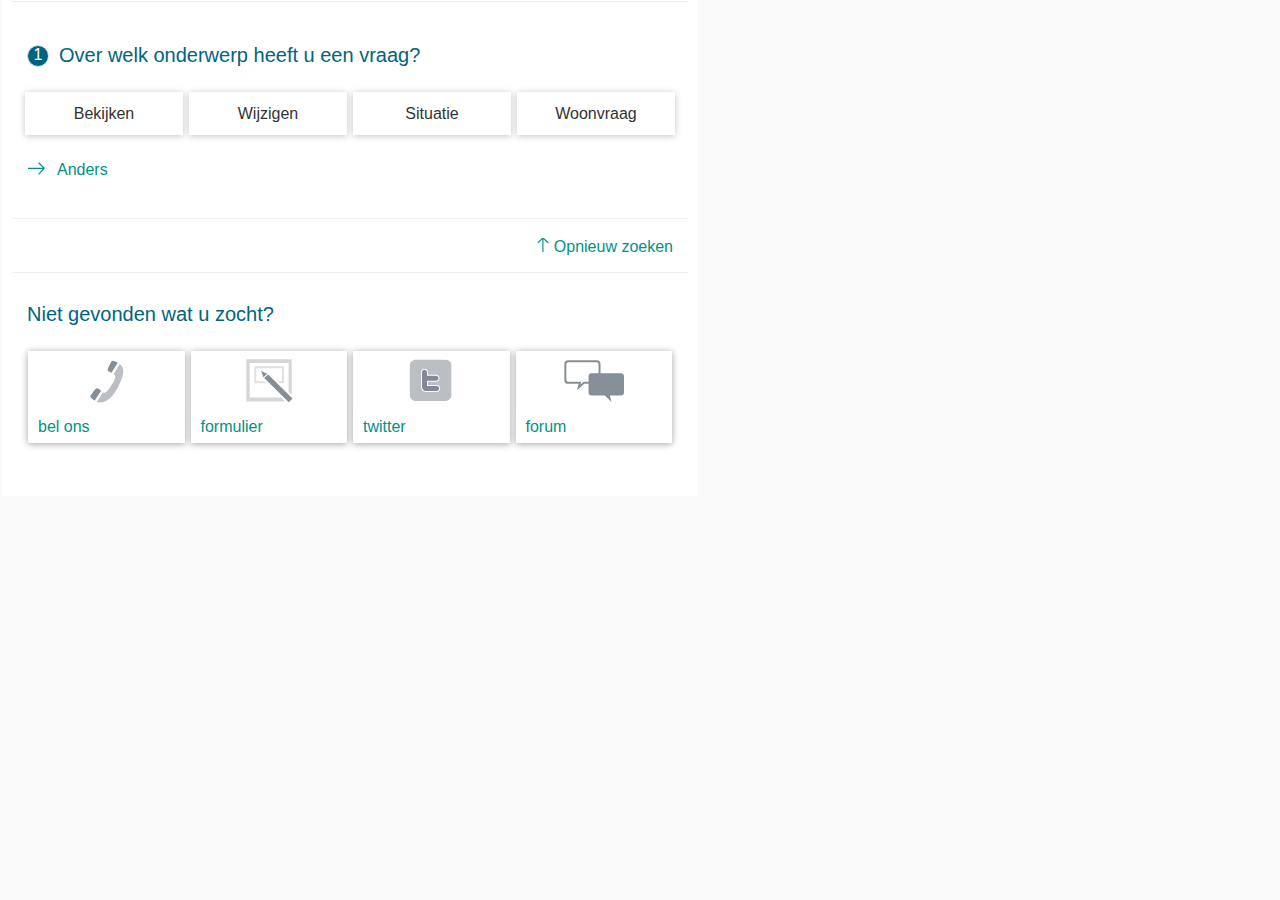
==== index.html @ ca5bce24 "JSON content aangepast." ====
<!DOCTYPE html>
<!-- saved from url=(0051)https://services.abnamro.nl/zakelijk/ybb/csp/#/cds/ -->
<html class="no-js"><head><meta http-equiv="Content-Type" content="text/html; charset=UTF-8"><style type="text/css">@charset "UTF-8";[ng\:cloak],[ng-cloak],[data-ng-cloak],[x-ng-cloak],.ng-cloak,.x-ng-cloak,.ng-hide:not(.ng-hide-animate){display:none !important;}ng\:form{display:block;}</style> <meta charset="utf-8"> <title>CSP</title> <meta name="description" content="Customer service page widget"> <meta name="viewport" content="width=device-width"> <!-- Place favicon.ico and apple-touch-icon.png in the root directory --> <link rel="stylesheet" href="./CSP_files/main.9e9943ad.css">  </head><body ng-app="cdswidgetApp" ng-class="{&#39;no-scroll&#39; : noscroll}" class="ng-scope"> <!--[if lt IE 7]>
      <p class="browsehappy">You are using an <strong>outdated</strong> browser. Please <a href="http://browsehappy.com/">upgrade your browser</a> to improve your experience.</p>
    <![endif]--> <!-- Add your site or application content here --> <div class=""> <!-- uiView:  --><div class="view-container ng-scope" ui-view=""><div class="container cds ng-scope"> <!-- top panel --> <div class="cds-panel top-panel" id="s1"> <div class="step ng-binding">1</div><h3 class="heading ng-binding">Over welk onderwerp heeft u een vraag?</h3> <p class="ng-binding"></p> <div class="btn-group"> <!-- ngRepeat: option in structure.Options --><div class="option col-xs-12 col-sm-3 ng-scope" ng-repeat="option in structure.Options" opt=""> <button class="btn-lg col-xs-12" ng-click="selectedUnit(option);gotoElement(&#39;s2&#39;);" tabindex="0"> <span class="ng-binding">Wijzigingen</span> </button> </div><!-- end ngRepeat: option in structure.Options --><div class="option col-xs-12 col-sm-3 ng-scope" ng-repeat="option in structure.Options" opt=""> <button class="btn-lg col-xs-12" ng-click="selectedUnit(option);gotoElement(&#39;s2&#39;);" tabindex="0"> <span class="ng-binding">Internet Bankieren</span> </button> </div><!-- end ngRepeat: option in structure.Options --><div class="option col-xs-12 col-sm-3 ng-scope" ng-repeat="option in structure.Options" opt=""> <button class="btn-lg col-xs-12" ng-click="selectedUnit(option);gotoElement(&#39;s2&#39;);" tabindex="0"> <span class="ng-binding">Betalen</span> </button> </div><!-- end ngRepeat: option in structure.Options --><div class="option col-xs-12 col-sm-3 ng-scope" ng-repeat="option in structure.Options" opt=""> <button class="btn-lg col-xs-12" ng-click="selectedUnit(option);gotoElement(&#39;s2&#39;);" tabindex="0"> <span class="ng-binding">Financieringen</span> </button> </div><!-- end ngRepeat: option in structure.Options --> </div> <div class="link-group"> <!-- ngRepeat: andersLink in structure.descriptionLinks --><a class="cds-link ng-binding ng-scope" ng-repeat="andersLink in structure.descriptionLinks" ui-sref="anders" title="een overzicht van andere opties" alt="een overzicht van andere opties" href="https://services.abnamro.nl/zakelijk/ybb/csp/#/anders/">Anders</a><!-- end ngRepeat: andersLink in structure.descriptionLinks --></div> </div> <!-- end top panel --> <!-- step 2--> <div class="cds-panel ng-hide" ng-class="{&#39;last&#39;: oLength[2] == true}" ng-hide="!option_slct[2]" id="s2" c-panel="" aria-hidden="true"> <div class="step ng-binding"></div><h3 class="heading ng-binding"><span class="glyphicon glyphicon-remove" aria-hidden="true" ng-hide="false" ng-click="unselectUnit(option_content[2]);" close-opt="" role="button" tabindex="0"></span></h3> <p class="ng-binding"></p> <div class="btn-group"> <!-- ngRepeat: option2 in option_content[2].Options --> </div> <div class="link-group"> <!-- ngRepeat: link2 in option_content[2].descriptionLinks --></div> </div> <!-- step 3 --> <div class="cds-panel ng-hide" ng-class="{&#39;last&#39;: oLength[3] == true}" ng-hide="!option_slct[3]" id="s3" c-panel="" aria-hidden="true"> <div class="step ng-binding"></div><h3 class="heading ng-binding"><span class="glyphicon glyphicon-remove" aria-hidden="true" ng-hide="false" ng-click="unselectUnit(option_content[3]);gotoElement(&#39;s2&#39;);" close-opt="" role="button" tabindex="0"></span></h3> <p class="ng-binding"></p> <div class="btn-group"> <!-- ngRepeat: option3 in option_content[3].Options --> </div> <div class="link-group"> <!-- ngRepeat: link3 in option_content[3].descriptionLinks --></div> </div> <!-- step 4 --> <div class="cds-panel ng-hide" ng-class="{&#39;last&#39;: oLength[4] == true}" ng-hide="!option_slct[4]" id="s4" c-panel="" aria-hidden="true"> <div class="step ng-binding"></div><h3 class="heading ng-binding"><span class="glyphicon glyphicon-remove" aria-hidden="true" ng-hide="false" ng-click="unselectUnit(option_content[4]);gotoElement(&#39;s3&#39;);" close-opt="" role="button" tabindex="0"></span></h3> <p class="ng-binding"></p> <div class="btn-group"> <!-- ngRepeat: option4 in option_content[4].Options --> </div> <!-- ngRepeat: link4 in option_content[4].descriptionLinks --> </div> <!-- step 5 --> <div class="cds-panel ng-hide" ng-class="{&#39;last&#39;: oLength[5] == true}" ng-hide="!option_slct[5]" id="s5" c-panel="" aria-hidden="true"> <div class="step ng-binding"></div><h3 class="heading ng-binding"><span class="glyphicon glyphicon-remove" aria-hidden="true" ng-hide="false" ng-click="unselectUnit(option_content[5]);gotoElement(&#39;s4&#39;);" close-opt="" role="button" tabindex="0"></span></h3> <p class="ng-binding"></p> <div class="btn-group"> <!-- ngRepeat: option5 in option_content[5].Options --> </div> <!-- ngRepeat: link4 in option_content[5].descriptionLinks --> </div> <div class="cds-panel back"> <a class="cds-link up right" href="" ng-click="deselectAll();gotoElement(&#39;s1&#39;);" reset-opt="" tabindex="0">Opnieuw zoeken</a> </div> <!-- contact footer --> <div id="footer" class="cds-contact"> <h4 class="heading ng-binding">Niet gevonden wat u zocht?</h4> <div class="contact-tiles col-xs-12"> <!-- ngRepeat: footerLink in structure.footerLinks --><a href="" class="c-tile col-xs-6 col-sm-3 ng-scope" ng-repeat="footerLink in structure.footerLinks" ng-click="trackLink(footerLink,&#39;o&#39;);" tabindex="0"> <div> <div class="afbeelding bel ons">bel ons</div> <div class="titel ng-binding">bel ons</div> </div> </a><!-- end ngRepeat: footerLink in structure.footerLinks --><a href="" class="c-tile col-xs-6 col-sm-3 ng-scope" ng-repeat="footerLink in structure.footerLinks" ng-click="trackLink(footerLink,&#39;o&#39;);" tabindex="0"> <div> <div class="afbeelding formulier">formulier</div> <div class="titel ng-binding">formulier</div> </div> </a><!-- end ngRepeat: footerLink in structure.footerLinks --><a href="" class="c-tile col-xs-6 col-sm-3 ng-scope" ng-repeat="footerLink in structure.footerLinks" ng-click="trackLink(footerLink,&#39;o&#39;);" tabindex="0"> <div> <div class="afbeelding twitter">twitter</div> <div class="titel ng-binding">twitter</div> </div> </a><!-- end ngRepeat: footerLink in structure.footerLinks --><a href="" class="c-tile col-xs-6 col-sm-3 ng-scope" ng-repeat="footerLink in structure.footerLinks" ng-click="trackLink(footerLink,&#39;o&#39;);" tabindex="0"> <div> <div class="afbeelding forum">forum</div> <div class="titel ng-binding">forum</div> </div> </a><!-- end ngRepeat: footerLink in structure.footerLinks --> </div> </div> <!-- end footer--> </div></div> </div> <script src="./CSP_files/vendor.250580b6.js"></script> <script src="./CSP_files/scripts.bd668802.js"></script> <script type="text/javascript">if (location.hostname === 'services.abnamro.nl') {
            document.write('<script src="https://www.abnamro.nl/nl/includes/js/s_code_extern.js" type="text/javascript"><\/script>');
        } else {
            document.write('<script src="https://www.abnamro.nl/nl/includes/js/s_code_extern_test.js" type="text/javascript"><\/script>');
        }</script><script src="./CSP_files/s_code_extern.js" type="text/javascript"></script> <script>// $('select').on('change',function(){
      //   if ('parentIFrame' in window){
      //     parentIFrame.setHeightCalculationMethod($(this).val());
      //     parentIFrame.size();
      //   }
      // });</script>  
</body></html>
---- CSP_files/main.9e9943ad.css ----
@charset "UTF-8";/*! normalize.css v3.0.2 | MIT License | git.io/normalize */body,figure{margin:0}html{font-family:sans-serif;-ms-text-size-adjust:100%;-webkit-text-size-adjust:100%;font-size:10px;-webkit-tap-highlight-color:transparent}article,aside,details,figcaption,figure,footer,header,hgroup,main,menu,nav,section,summary{display:block}audio,canvas,progress,video{display:inline-block;vertical-align:baseline}audio:not([controls]){display:none;height:0}[hidden],template{display:none}a{background-color:transparent}a:active,a:hover{outline:0}b,optgroup,strong{font-weight:700}dfn{font-style:italic}h1{margin:.67em 0}mark{background:#ff0;color:#000}sub,sup{font-size:75%;line-height:0;position:relative;vertical-align:baseline}sup{top:-.5em}sub{bottom:-.25em}img{border:0;vertical-align:middle}svg:not(:root){overflow:hidden}hr{box-sizing:content-box;height:0}pre,textarea{overflow:auto}code,kbd,pre,samp{font-size:1em}button,input,optgroup,select,textarea{color:inherit;font:inherit;margin:0}button{overflow:visible}button,select{text-transform:none}button,html input[type=button],input[type=reset],input[type=submit]{-webkit-appearance:button;cursor:pointer}button[disabled],html input[disabled]{cursor:default}button::-moz-focus-inner,input::-moz-focus-inner{border:0;padding:0}input[type=checkbox],input[type=radio]{box-sizing:border-box;padding:0}input[type=number]::-webkit-inner-spin-button,input[type=number]::-webkit-outer-spin-button{height:auto}input[type=search]::-webkit-search-cancel-button,input[type=search]::-webkit-search-decoration{-webkit-appearance:none}table{border-collapse:collapse;border-spacing:0}td,th{padding:0}/*! Source: https://github.com/h5bp/html5-boilerplate/blob/master/src/css/main.css */@media print{blockquote,img,pre,tr{page-break-inside:avoid}*,:after,:before{background:0 0!important;color:#000!important;box-shadow:none!important;text-shadow:none!important}a,a:visited{text-decoration:underline}a[href]:after{content:" (" attr(href)")"}abbr[title]:after{content:" (" attr(title)")"}a[href^="#"]:after,a[href^="javascript:"]:after{content:""}blockquote,pre{border:1px solid #999}thead{display:table-header-group}img{max-width:100%!important}h2,h3,p{orphans:3;widows:3}h2,h3{page-break-after:avoid}select{background:#fff!important}.navbar{display:none}.btn>.caret,.dropup>.btn>.caret{border-top-color:#000!important}.label{border:1px solid #000}.table{border-collapse:collapse!important}.table td,.table th{background-color:#fff!important}.table-bordered td,.table-bordered th{border:1px solid #ddd!important}}.img-responsive,.img-thumbnail,.table,label{max-width:100%}.btn,.btn-danger.active,.btn-danger:active,.btn-default.active,.btn-default:active,.btn-info.active,.btn-info:active,.btn-primary.active,.btn-primary:active,.btn-warning.active,.btn-warning:active,.btn.active,.btn:active,.dropdown-menu>.disabled>a:focus,.dropdown-menu>.disabled>a:hover,.form-control,.navbar-toggle,.open>.btn-danger.dropdown-toggle,.open>.btn-default.dropdown-toggle,.open>.btn-info.dropdown-toggle,.open>.btn-primary.dropdown-toggle,.open>.btn-warning.dropdown-toggle{background-image:none}@font-face{font-family:'Glyphicons Halflings';src:url(../bower_components/bootstrap-sass-official/assets/fonts/bootstrap/glyphicons-halflings-regular.eot);src:url(../bower_components/bootstrap-sass-official/assets/fonts/bootstrap/glyphicons-halflings-regular.eot?#iefix)format("embedded-opentype"),url(../bower_components/bootstrap-sass-official/assets/fonts/bootstrap/glyphicons-halflings-regular.woff2)format("woff2"),url(../bower_components/bootstrap-sass-official/assets/fonts/bootstrap/glyphicons-halflings-regular.woff)format("woff"),url(../bower_components/bootstrap-sass-official/assets/fonts/bootstrap/glyphicons-halflings-regular.ttf)format("truetype"),url(../bower_components/bootstrap-sass-official/assets/fonts/bootstrap/glyphicons-halflings-regular.svg#glyphicons_halflingsregular)format("svg")}.glyphicon{position:relative;top:1px;display:inline-block;font-family:'Glyphicons Halflings';font-style:normal;font-weight:400;line-height:1;-webkit-font-smoothing:antialiased;-moz-osx-font-smoothing:grayscale}.glyphicon-asterisk:before{content:"\2a"}.glyphicon-plus:before{content:"\2b"}.glyphicon-eur:before,.glyphicon-euro:before{content:"\20ac"}.glyphicon-minus:before{content:"\2212"}.glyphicon-cloud:before{content:"\2601"}.glyphicon-envelope:before{content:"\2709"}.glyphicon-pencil:before{content:"\270f"}.glyphicon-glass:before{content:"\e001"}.glyphicon-music:before{content:"\e002"}.glyphicon-search:before{content:"\e003"}.glyphicon-heart:before{content:"\e005"}.glyphicon-star:before{content:"\e006"}.glyphicon-star-empty:before{content:"\e007"}.glyphicon-user:before{content:"\e008"}.glyphicon-film:before{content:"\e009"}.glyphicon-th-large:before{content:"\e010"}.glyphicon-th:before{content:"\e011"}.glyphicon-th-list:before{content:"\e012"}.glyphicon-ok:before{content:"\e013"}.glyphicon-remove:before{content:"\e014"}.glyphicon-zoom-in:before{content:"\e015"}.glyphicon-zoom-out:before{content:"\e016"}.glyphicon-off:before{content:"\e017"}.glyphicon-signal:before{content:"\e018"}.glyphicon-cog:before{content:"\e019"}.glyphicon-trash:before{content:"\e020"}.glyphicon-home:before{content:"\e021"}.glyphicon-file:before{content:"\e022"}.glyphicon-time:before{content:"\e023"}.glyphicon-road:before{content:"\e024"}.glyphicon-download-alt:before{content:"\e025"}.glyphicon-download:before{content:"\e026"}.glyphicon-upload:before{content:"\e027"}.glyphicon-inbox:before{content:"\e028"}.glyphicon-play-circle:before{content:"\e029"}.glyphicon-repeat:before{content:"\e030"}.glyphicon-refresh:before{content:"\e031"}.glyphicon-list-alt:before{content:"\e032"}.glyphicon-lock:before{content:"\e033"}.glyphicon-flag:before{content:"\e034"}.glyphicon-headphones:before{content:"\e035"}.glyphicon-volume-off:before{content:"\e036"}.glyphicon-volume-down:before{content:"\e037"}.glyphicon-volume-up:before{content:"\e038"}.glyphicon-qrcode:before{content:"\e039"}.glyphicon-barcode:before{content:"\e040"}.glyphicon-tag:before{content:"\e041"}.glyphicon-tags:before{content:"\e042"}.glyphicon-book:before{content:"\e043"}.glyphicon-bookmark:before{content:"\e044"}.glyphicon-print:before{content:"\e045"}.glyphicon-camera:before{content:"\e046"}.glyphicon-font:before{content:"\e047"}.glyphicon-bold:before{content:"\e048"}.glyphicon-italic:before{content:"\e049"}.glyphicon-text-height:before{content:"\e050"}.glyphicon-text-width:before{content:"\e051"}.glyphicon-align-left:before{content:"\e052"}.glyphicon-align-center:before{content:"\e053"}.glyphicon-align-right:before{content:"\e054"}.glyphicon-align-justify:before{content:"\e055"}.glyphicon-list:before{content:"\e056"}.glyphicon-indent-left:before{content:"\e057"}.glyphicon-indent-right:before{content:"\e058"}.glyphicon-facetime-video:before{content:"\e059"}.glyphicon-picture:before{content:"\e060"}.glyphicon-map-marker:before{content:"\e062"}.glyphicon-adjust:before{content:"\e063"}.glyphicon-tint:before{content:"\e064"}.glyphicon-edit:before{content:"\e065"}.glyphicon-share:before{content:"\e066"}.glyphicon-check:before{content:"\e067"}.glyphicon-move:before{content:"\e068"}.glyphicon-step-backward:before{content:"\e069"}.glyphicon-fast-backward:before{content:"\e070"}.glyphicon-backward:before{content:"\e071"}.glyphicon-play:before{content:"\e072"}.glyphicon-pause:before{content:"\e073"}.glyphicon-stop:before{content:"\e074"}.glyphicon-forward:before{content:"\e075"}.glyphicon-fast-forward:before{content:"\e076"}.glyphicon-step-forward:before{content:"\e077"}.glyphicon-eject:before{content:"\e078"}.glyphicon-chevron-left:before{content:"\e079"}.glyphicon-chevron-right:before{content:"\e080"}.glyphicon-plus-sign:before{content:"\e081"}.glyphicon-minus-sign:before{content:"\e082"}.glyphicon-remove-sign:before{content:"\e083"}.glyphicon-ok-sign:before{content:"\e084"}.glyphicon-question-sign:before{content:"\e085"}.glyphicon-info-sign:before{content:"\e086"}.glyphicon-screenshot:before{content:"\e087"}.glyphicon-remove-circle:before{content:"\e088"}.glyphicon-ok-circle:before{content:"\e089"}.glyphicon-ban-circle:before{content:"\e090"}.glyphicon-arrow-left:before{content:"\e091"}.glyphicon-arrow-right:before{content:"\e092"}.glyphicon-arrow-up:before{content:"\e093"}.glyphicon-arrow-down:before{content:"\e094"}.glyphicon-share-alt:before{content:"\e095"}.glyphicon-resize-full:before{content:"\e096"}.glyphicon-resize-small:before{content:"\e097"}.glyphicon-exclamation-sign:before{content:"\e101"}.glyphicon-gift:before{content:"\e102"}.glyphicon-leaf:before{content:"\e103"}.glyphicon-fire:before{content:"\e104"}.glyphicon-eye-open:before{content:"\e105"}.glyphicon-eye-close:before{content:"\e106"}.glyphicon-warning-sign:before{content:"\e107"}.glyphicon-plane:before{content:"\e108"}.glyphicon-calendar:before{content:"\e109"}.glyphicon-random:before{content:"\e110"}.glyphicon-comment:before{content:"\e111"}.glyphicon-magnet:before{content:"\e112"}.glyphicon-chevron-up:before{content:"\e113"}.glyphicon-chevron-down:before{content:"\e114"}.glyphicon-retweet:before{content:"\e115"}.glyphicon-shopping-cart:before{content:"\e116"}.glyphicon-folder-close:before{content:"\e117"}.glyphicon-folder-open:before{content:"\e118"}.glyphicon-resize-vertical:before{content:"\e119"}.glyphicon-resize-horizontal:before{content:"\e120"}.glyphicon-hdd:before{content:"\e121"}.glyphicon-bullhorn:before{content:"\e122"}.glyphicon-bell:before{content:"\e123"}.glyphicon-certificate:before{content:"\e124"}.glyphicon-thumbs-up:before{content:"\e125"}.glyphicon-thumbs-down:before{content:"\e126"}.glyphicon-hand-right:before{content:"\e127"}.glyphicon-hand-left:before{content:"\e128"}.glyphicon-hand-up:before{content:"\e129"}.glyphicon-hand-down:before{content:"\e130"}.glyphicon-circle-arrow-right:before{content:"\e131"}.glyphicon-circle-arrow-left:before{content:"\e132"}.glyphicon-circle-arrow-up:before{content:"\e133"}.glyphicon-circle-arrow-down:before{content:"\e134"}.glyphicon-globe:before{content:"\e135"}.glyphicon-wrench:before{content:"\e136"}.glyphicon-tasks:before{content:"\e137"}.glyphicon-filter:before{content:"\e138"}.glyphicon-briefcase:before{content:"\e139"}.glyphicon-fullscreen:before{content:"\e140"}.glyphicon-dashboard:before{content:"\e141"}.glyphicon-paperclip:before{content:"\e142"}.glyphicon-heart-empty:before{content:"\e143"}.glyphicon-link:before{content:"\e144"}.glyphicon-phone:before{content:"\e145"}.glyphicon-pushpin:before{content:"\e146"}.glyphicon-usd:before{content:"\e148"}.glyphicon-gbp:before{content:"\e149"}.glyphicon-sort:before{content:"\e150"}.glyphicon-sort-by-alphabet:before{content:"\e151"}.glyphicon-sort-by-alphabet-alt:before{content:"\e152"}.glyphicon-sort-by-order:before{content:"\e153"}.glyphicon-sort-by-order-alt:before{content:"\e154"}.glyphicon-sort-by-attributes:before{content:"\e155"}.glyphicon-sort-by-attributes-alt:before{content:"\e156"}.glyphicon-unchecked:before{content:"\e157"}.glyphicon-expand:before{content:"\e158"}.glyphicon-collapse-down:before{content:"\e159"}.glyphicon-collapse-up:before{content:"\e160"}.glyphicon-log-in:before{content:"\e161"}.glyphicon-flash:before{content:"\e162"}.glyphicon-log-out:before{content:"\e163"}.glyphicon-new-window:before{content:"\e164"}.glyphicon-record:before{content:"\e165"}.glyphicon-save:before{content:"\e166"}.glyphicon-open:before{content:"\e167"}.glyphicon-saved:before{content:"\e168"}.glyphicon-import:before{content:"\e169"}.glyphicon-export:before{content:"\e170"}.glyphicon-send:before{content:"\e171"}.glyphicon-floppy-disk:before{content:"\e172"}.glyphicon-floppy-saved:before{content:"\e173"}.glyphicon-floppy-remove:before{content:"\e174"}.glyphicon-floppy-save:before{content:"\e175"}.glyphicon-floppy-open:before{content:"\e176"}.glyphicon-credit-card:before{content:"\e177"}.glyphicon-transfer:before{content:"\e178"}.glyphicon-cutlery:before{content:"\e179"}.glyphicon-header:before{content:"\e180"}.glyphicon-compressed:before{content:"\e181"}.glyphicon-earphone:before{content:"\e182"}.glyphicon-phone-alt:before{content:"\e183"}.glyphicon-tower:before{content:"\e184"}.glyphicon-stats:before{content:"\e185"}.glyphicon-sd-video:before{content:"\e186"}.glyphicon-hd-video:before{content:"\e187"}.glyphicon-subtitles:before{content:"\e188"}.glyphicon-sound-stereo:before{content:"\e189"}.glyphicon-sound-dolby:before{content:"\e190"}.glyphicon-sound-5-1:before{content:"\e191"}.glyphicon-sound-6-1:before{content:"\e192"}.glyphicon-sound-7-1:before{content:"\e193"}.glyphicon-copyright-mark:before{content:"\e194"}.glyphicon-registration-mark:before{content:"\e195"}.glyphicon-cloud-download:before{content:"\e197"}.glyphicon-cloud-upload:before{content:"\e198"}.glyphicon-tree-conifer:before{content:"\e199"}.glyphicon-tree-deciduous:before{content:"\e200"}.glyphicon-cd:before{content:"\e201"}.glyphicon-save-file:before{content:"\e202"}.glyphicon-open-file:before{content:"\e203"}.glyphicon-level-up:before{content:"\e204"}.glyphicon-copy:before{content:"\e205"}.glyphicon-paste:before{content:"\e206"}.glyphicon-alert:before{content:"\e209"}.glyphicon-equalizer:before{content:"\e210"}.glyphicon-king:before{content:"\e211"}.glyphicon-queen:before{content:"\e212"}.glyphicon-pawn:before{content:"\e213"}.glyphicon-bishop:before{content:"\e214"}.glyphicon-knight:before{content:"\e215"}.glyphicon-baby-formula:before{content:"\e216"}.glyphicon-tent:before{content:"\26fa"}.glyphicon-blackboard:before{content:"\e218"}.glyphicon-bed:before{content:"\e219"}.glyphicon-apple:before{content:"\f8ff"}.glyphicon-erase:before{content:"\e221"}.glyphicon-hourglass:before{content:"\231b"}.glyphicon-lamp:before{content:"\e223"}.glyphicon-duplicate:before{content:"\e224"}.glyphicon-piggy-bank:before{content:"\e225"}.glyphicon-scissors:before{content:"\e226"}.glyphicon-bitcoin:before,.glyphicon-btc:before,.glyphicon-xbt:before{content:"\e227"}.glyphicon-jpy:before,.glyphicon-yen:before{content:"\00a5"}.glyphicon-rub:before,.glyphicon-ruble:before{content:"\20bd"}.glyphicon-scale:before{content:"\e230"}.glyphicon-ice-lolly:before{content:"\e231"}.glyphicon-ice-lolly-tasted:before{content:"\e232"}.glyphicon-education:before{content:"\e233"}.glyphicon-option-horizontal:before{content:"\e234"}.glyphicon-option-vertical:before{content:"\e235"}.glyphicon-menu-hamburger:before{content:"\e236"}.glyphicon-modal-window:before{content:"\e237"}.glyphicon-oil:before{content:"\e238"}.glyphicon-grain:before{content:"\e239"}.glyphicon-sunglasses:before{content:"\e240"}.glyphicon-text-size:before{content:"\e241"}.glyphicon-text-color:before{content:"\e242"}.glyphicon-text-background:before{content:"\e243"}.glyphicon-object-align-top:before{content:"\e244"}.glyphicon-object-align-bottom:before{content:"\e245"}.glyphicon-object-align-horizontal:before{content:"\e246"}.glyphicon-object-align-left:before{content:"\e247"}.glyphicon-object-align-vertical:before{content:"\e248"}.glyphicon-object-align-right:before{content:"\e249"}.glyphicon-triangle-right:before{content:"\e250"}.glyphicon-triangle-left:before{content:"\e251"}.glyphicon-triangle-bottom:before{content:"\e252"}.glyphicon-triangle-top:before{content:"\e253"}.glyphicon-console:before{content:"\e254"}.glyphicon-superscript:before{content:"\e255"}.glyphicon-subscript:before{content:"\e256"}.glyphicon-menu-left:before{content:"\e257"}.glyphicon-menu-right:before{content:"\e258"}.glyphicon-menu-down:before{content:"\e259"}.glyphicon-menu-up:before{content:"\e260"}*,:after,:before{box-sizing:border-box}body{line-height:1.428571429}button,input,select,textarea{font-family:inherit;font-size:inherit;line-height:inherit}a{color:#337ab7;text-decoration:none}a:focus,a:hover{color:#23527c;text-decoration:underline}a:focus{outline:dotted thin;outline:-webkit-focus-ring-color auto 5px;outline-offset:-2px}.img-responsive{display:block;height:auto}.img-rounded{border-radius:6px}.img-thumbnail{padding:4px;line-height:1.428571429;background-color:#fff;border:1px solid #ddd;border-radius:4px;transition:all .2s ease-in-out;display:inline-block;height:auto}.img-circle{border-radius:50%}code,pre{border-radius:4px}hr{margin-top:20px;margin-bottom:20px;border:0;border-top:1px solid #eee}.sr-only{position:absolute;width:1px;height:1px;margin:-1px;padding:0;overflow:hidden;clip:rect(0,0,0,0);border:0}.sr-only-focusable:active,.sr-only-focusable:focus{position:static;width:auto;height:auto;margin:0;overflow:visible;clip:auto}[role=button]{cursor:pointer}.h1,.h2,.h3,.h4,.h5,.h6,h1,h2,h3,h4,h5,h6{font-family:inherit;font-weight:500;line-height:1.1;color:inherit}.h1 .small,.h1 small,.h2 .small,.h2 small,.h3 .small,.h3 small,.h4 .small,.h4 small,.h5 .small,.h5 small,.h6 .small,.h6 small,h1 .small,h1 small,h2 .small,h2 small,h3 .small,h3 small,h4 .small,h4 small,h5 .small,h5 small,h6 .small,h6 small{font-weight:400;line-height:1;color:#777}.h1,.h2,.h3,h1,h2,h3{margin-top:20px;margin-bottom:10px}.h1 .small,.h1 small,.h2 .small,.h2 small,.h3 .small,.h3 small,h1 .small,h1 small,h2 .small,h2 small,h3 .small,h3 small{font-size:65%}.h4,.h5,.h6,h4,h5,h6{margin-top:10px;margin-bottom:10px}.h4 .small,.h4 small,.h5 .small,.h5 small,.h6 .small,.h6 small,h4 .small,h4 small,h5 .small,h5 small,h6 .small,h6 small{font-size:75%}.h1,h1{font-size:36px}.h2,h2{font-size:30px}.h3,h3{font-size:24px}.h4,h4{font-size:18px}.h5,h5{font-size:14px}.h6,h6{font-size:12px}p{margin:0 0 10px}.lead{margin-bottom:20px;font-size:16px;font-weight:300;line-height:1.4}address,blockquote .small,blockquote footer,blockquote small,dd,dt,pre{line-height:1.428571429}dt,kbd kbd,label{font-weight:700}@media (min-width:698px){.lead{font-size:21px}}.small,small{font-size:85%}.mark,mark{background-color:#fcf8e3;padding:.2em}.list-inline,.list-unstyled{list-style:none;padding-left:0}.text-left{text-align:left}.text-right{text-align:right}.text-center{text-align:center}.text-justify{text-align:justify}.text-nowrap{white-space:nowrap}.text-lowercase{text-transform:lowercase}.initialism,.text-uppercase{text-transform:uppercase}.text-capitalize{text-transform:capitalize}.text-muted{color:#777}.text-primary{color:#337ab7}a.text-primary:hover{color:#286090}.text-success{color:#3c763d}a.text-success:hover{color:#2b542c}.text-info{color:#31708f}a.text-info:hover{color:#245269}.text-warning{color:#8a6d3b}a.text-warning:hover{color:#66512c}.text-danger{color:#a94442}a.text-danger:hover{color:#843534}.bg-primary{color:#fff;background-color:#337ab7}a.bg-primary:hover{background-color:#286090}.bg-success{background-color:#dff0d8}a.bg-success:hover{background-color:#c1e2b3}.bg-info{background-color:#d9edf7}a.bg-info:hover{background-color:#afd9ee}.bg-warning{background-color:#fcf8e3}a.bg-warning:hover{background-color:#f7ecb5}.bg-danger{background-color:#f2dede}a.bg-danger:hover{background-color:#e4b9b9}pre code,table{background-color:transparent}.page-header{padding-bottom:9px;margin:40px 0 20px;border-bottom:1px solid #eee}dl,ol,ul{margin-top:0}ol,ul{margin-bottom:10px}ol ol,ol ul,ul ol,ul ul{margin-bottom:0}.list-inline{margin-left:-5px}.list-inline>li{display:inline-block;padding-left:5px;padding-right:5px}dl{margin-bottom:20px}dd{margin-left:0}.dl-horizontal dd:after,.dl-horizontal dd:before{content:" ";display:table}.dl-horizontal dd:after{clear:both}@media (min-width:698px){.dl-horizontal dt{float:left;width:160px;clear:left;text-align:right;overflow:hidden;text-overflow:ellipsis;white-space:nowrap}.dl-horizontal dd{margin-left:180px}}.btn-group-vertical>.btn-group:after,.btn-toolbar:after,.clearfix:after,.container-fluid:after,.container:after,.dropdown-menu>li>a,.form-horizontal .form-group:after,.modal-footer:after,.navbar-collapse:after,.navbar-header:after,.navbar:after,.pager:after,.panel-body:after,.row:after{clear:both}abbr[data-original-title],abbr[title]{cursor:help;border-bottom:1px dotted #777}.initialism{font-size:90%}blockquote{padding:10px 20px;margin:0 0 20px;font-size:17.5px;border-left:5px solid #eee}.input-group-addon:last-child,.panel>.table-bordered>tbody>tr>td:first-child,.panel>.table-bordered>tbody>tr>th:first-child,.panel>.table-bordered>tfoot>tr>td:first-child,.panel>.table-bordered>tfoot>tr>th:first-child,.panel>.table-bordered>thead>tr>td:first-child,.panel>.table-bordered>thead>tr>th:first-child,.panel>.table-responsive>.table-bordered>tbody>tr>td:first-child,.panel>.table-responsive>.table-bordered>tbody>tr>th:first-child,.panel>.table-responsive>.table-bordered>tfoot>tr>td:first-child,.panel>.table-responsive>.table-bordered>tfoot>tr>th:first-child,.panel>.table-responsive>.table-bordered>thead>tr>td:first-child,.panel>.table-responsive>.table-bordered>thead>tr>th:first-child{border-left:0}blockquote ol:last-child,blockquote p:last-child,blockquote ul:last-child{margin-bottom:0}blockquote .small,blockquote footer,blockquote small{display:block;font-size:80%;color:#777}blockquote .small:before,blockquote footer:before,blockquote small:before{content:'\2014 \00A0'}.blockquote-reverse,blockquote.pull-right{padding-right:15px;padding-left:0;border-right:5px solid #eee;border-left:0;text-align:right}caption,th{text-align:left}code,kbd{padding:2px 4px;font-size:90%}.blockquote-reverse .small:before,.blockquote-reverse footer:before,.blockquote-reverse small:before,blockquote.pull-right .small:before,blockquote.pull-right footer:before,blockquote.pull-right small:before{content:''}.blockquote-reverse .small:after,.blockquote-reverse footer:after,.blockquote-reverse small:after,blockquote.pull-right .small:after,blockquote.pull-right footer:after,blockquote.pull-right small:after{content:'\00A0 \2014'}address{margin-bottom:20px;font-style:normal}code,kbd,pre,samp{font-family:Menlo,Monaco,Consolas,"Courier New",monospace}code{color:#c7254e;background-color:#f9f2f4}kbd{color:#fff;background-color:#333;border-radius:3px;box-shadow:inset 0 -1px 0 rgba(0,0,0,.25)}kbd kbd{padding:0;font-size:100%;box-shadow:none}pre{display:block;padding:9.5px;margin:0 0 10px;font-size:13px;word-break:break-all;word-wrap:break-word;color:#333;background-color:#f5f5f5;border:1px solid #ccc}.container,.container-fluid{margin-right:auto;margin-left:auto}.container-fluid:after,.container-fluid:before,.container:after,.container:before,.row:after,.row:before{content:" ";display:table}pre code{padding:0;font-size:inherit;color:inherit;white-space:pre-wrap;border-radius:0}.container,.container-fluid{padding-left:15px;padding-right:15px}.pre-scrollable{max-height:340px;overflow-y:scroll}@media (min-width:698px){.container{width:750px}}@media (min-width:992px){.container{width:970px}}@media (min-width:1200px){.container{width:1170px}}.row{margin-left:-15px;margin-right:-15px}.col-lg-1,.col-lg-10,.col-lg-11,.col-lg-12,.col-lg-2,.col-lg-3,.col-lg-4,.col-lg-5,.col-lg-6,.col-lg-7,.col-lg-8,.col-lg-9,.col-md-1,.col-md-10,.col-md-11,.col-md-12,.col-md-2,.col-md-3,.col-md-4,.col-md-5,.col-md-6,.col-md-7,.col-md-8,.col-md-9,.col-sm-1,.col-sm-10,.col-sm-11,.col-sm-12,.col-sm-2,.col-sm-3,.col-sm-4,.col-sm-5,.col-sm-6,.col-sm-7,.col-sm-8,.col-sm-9,.col-xs-1,.col-xs-10,.col-xs-11,.col-xs-12,.col-xs-2,.col-xs-3,.col-xs-4,.col-xs-5,.col-xs-6,.col-xs-7,.col-xs-8,.col-xs-9{position:relative;min-height:1px;padding-left:15px;padding-right:15px}.col-xs-1,.col-xs-10,.col-xs-11,.col-xs-12,.col-xs-2,.col-xs-3,.col-xs-4,.col-xs-5,.col-xs-6,.col-xs-7,.col-xs-8,.col-xs-9{float:left}.col-xs-1{width:8.3333333333%}.col-xs-2{width:16.6666666667%}.col-xs-3{width:25%}.col-xs-4{width:33.3333333333%}.col-xs-5{width:41.6666666667%}.col-xs-6{width:50%}.col-xs-7{width:58.3333333333%}.col-xs-8{width:66.6666666667%}.col-xs-9{width:75%}.col-xs-10{width:83.3333333333%}.col-xs-11{width:91.6666666667%}.col-xs-12{width:100%}.col-xs-pull-0{right:auto}.col-xs-pull-1{right:8.3333333333%}.col-xs-pull-2{right:16.6666666667%}.col-xs-pull-3{right:25%}.col-xs-pull-4{right:33.3333333333%}.col-xs-pull-5{right:41.6666666667%}.col-xs-pull-6{right:50%}.col-xs-pull-7{right:58.3333333333%}.col-xs-pull-8{right:66.6666666667%}.col-xs-pull-9{right:75%}.col-xs-pull-10{right:83.3333333333%}.col-xs-pull-11{right:91.6666666667%}.col-xs-pull-12{right:100%}.col-xs-push-0{left:auto}.col-xs-push-1{left:8.3333333333%}.col-xs-push-2{left:16.6666666667%}.col-xs-push-3{left:25%}.col-xs-push-4{left:33.3333333333%}.col-xs-push-5{left:41.6666666667%}.col-xs-push-6{left:50%}.col-xs-push-7{left:58.3333333333%}.col-xs-push-8{left:66.6666666667%}.col-xs-push-9{left:75%}.col-xs-push-10{left:83.3333333333%}.col-xs-push-11{left:91.6666666667%}.col-xs-push-12{left:100%}.col-xs-offset-0{margin-left:0}.col-xs-offset-1{margin-left:8.3333333333%}.col-xs-offset-2{margin-left:16.6666666667%}.col-xs-offset-3{margin-left:25%}.col-xs-offset-4{margin-left:33.3333333333%}.col-xs-offset-5{margin-left:41.6666666667%}.col-xs-offset-6{margin-left:50%}.col-xs-offset-7{margin-left:58.3333333333%}.col-xs-offset-8{margin-left:66.6666666667%}.col-xs-offset-9{margin-left:75%}.col-xs-offset-10{margin-left:83.3333333333%}.col-xs-offset-11{margin-left:91.6666666667%}.col-xs-offset-12{margin-left:100%}@media (min-width:698px){.col-sm-1,.col-sm-10,.col-sm-11,.col-sm-12,.col-sm-2,.col-sm-3,.col-sm-4,.col-sm-5,.col-sm-6,.col-sm-7,.col-sm-8,.col-sm-9{float:left}.col-sm-1{width:8.3333333333%}.col-sm-2{width:16.6666666667%}.col-sm-3{width:25%}.col-sm-4{width:33.3333333333%}.col-sm-5{width:41.6666666667%}.col-sm-6{width:50%}.col-sm-7{width:58.3333333333%}.col-sm-8{width:66.6666666667%}.col-sm-9{width:75%}.col-sm-10{width:83.3333333333%}.col-sm-11{width:91.6666666667%}.col-sm-12{width:100%}.col-sm-pull-0{right:auto}.col-sm-pull-1{right:8.3333333333%}.col-sm-pull-2{right:16.6666666667%}.col-sm-pull-3{right:25%}.col-sm-pull-4{right:33.3333333333%}.col-sm-pull-5{right:41.6666666667%}.col-sm-pull-6{right:50%}.col-sm-pull-7{right:58.3333333333%}.col-sm-pull-8{right:66.6666666667%}.col-sm-pull-9{right:75%}.col-sm-pull-10{right:83.3333333333%}.col-sm-pull-11{right:91.6666666667%}.col-sm-pull-12{right:100%}.col-sm-push-0{left:auto}.col-sm-push-1{left:8.3333333333%}.col-sm-push-2{left:16.6666666667%}.col-sm-push-3{left:25%}.col-sm-push-4{left:33.3333333333%}.col-sm-push-5{left:41.6666666667%}.col-sm-push-6{left:50%}.col-sm-push-7{left:58.3333333333%}.col-sm-push-8{left:66.6666666667%}.col-sm-push-9{left:75%}.col-sm-push-10{left:83.3333333333%}.col-sm-push-11{left:91.6666666667%}.col-sm-push-12{left:100%}.col-sm-offset-0{margin-left:0}.col-sm-offset-1{margin-left:8.3333333333%}.col-sm-offset-2{margin-left:16.6666666667%}.col-sm-offset-3{margin-left:25%}.col-sm-offset-4{margin-left:33.3333333333%}.col-sm-offset-5{margin-left:41.6666666667%}.col-sm-offset-6{margin-left:50%}.col-sm-offset-7{margin-left:58.3333333333%}.col-sm-offset-8{margin-left:66.6666666667%}.col-sm-offset-9{margin-left:75%}.col-sm-offset-10{margin-left:83.3333333333%}.col-sm-offset-11{margin-left:91.6666666667%}.col-sm-offset-12{margin-left:100%}}@media (min-width:992px){.col-md-1,.col-md-10,.col-md-11,.col-md-12,.col-md-2,.col-md-3,.col-md-4,.col-md-5,.col-md-6,.col-md-7,.col-md-8,.col-md-9{float:left}.col-md-1{width:8.3333333333%}.col-md-2{width:16.6666666667%}.col-md-3{width:25%}.col-md-4{width:33.3333333333%}.col-md-5{width:41.6666666667%}.col-md-6{width:50%}.col-md-7{width:58.3333333333%}.col-md-8{width:66.6666666667%}.col-md-9{width:75%}.col-md-10{width:83.3333333333%}.col-md-11{width:91.6666666667%}.col-md-12{width:100%}.col-md-pull-0{right:auto}.col-md-pull-1{right:8.3333333333%}.col-md-pull-2{right:16.6666666667%}.col-md-pull-3{right:25%}.col-md-pull-4{right:33.3333333333%}.col-md-pull-5{right:41.6666666667%}.col-md-pull-6{right:50%}.col-md-pull-7{right:58.3333333333%}.col-md-pull-8{right:66.6666666667%}.col-md-pull-9{right:75%}.col-md-pull-10{right:83.3333333333%}.col-md-pull-11{right:91.6666666667%}.col-md-pull-12{right:100%}.col-md-push-0{left:auto}.col-md-push-1{left:8.3333333333%}.col-md-push-2{left:16.6666666667%}.col-md-push-3{left:25%}.col-md-push-4{left:33.3333333333%}.col-md-push-5{left:41.6666666667%}.col-md-push-6{left:50%}.col-md-push-7{left:58.3333333333%}.col-md-push-8{left:66.6666666667%}.col-md-push-9{left:75%}.col-md-push-10{left:83.3333333333%}.col-md-push-11{left:91.6666666667%}.col-md-push-12{left:100%}.col-md-offset-0{margin-left:0}.col-md-offset-1{margin-left:8.3333333333%}.col-md-offset-2{margin-left:16.6666666667%}.col-md-offset-3{margin-left:25%}.col-md-offset-4{margin-left:33.3333333333%}.col-md-offset-5{margin-left:41.6666666667%}.col-md-offset-6{margin-left:50%}.col-md-offset-7{margin-left:58.3333333333%}.col-md-offset-8{margin-left:66.6666666667%}.col-md-offset-9{margin-left:75%}.col-md-offset-10{margin-left:83.3333333333%}.col-md-offset-11{margin-left:91.6666666667%}.col-md-offset-12{margin-left:100%}}@media (min-width:1200px){.col-lg-1,.col-lg-10,.col-lg-11,.col-lg-12,.col-lg-2,.col-lg-3,.col-lg-4,.col-lg-5,.col-lg-6,.col-lg-7,.col-lg-8,.col-lg-9{float:left}.col-lg-1{width:8.3333333333%}.col-lg-2{width:16.6666666667%}.col-lg-3{width:25%}.col-lg-4{width:33.3333333333%}.col-lg-5{width:41.6666666667%}.col-lg-6{width:50%}.col-lg-7{width:58.3333333333%}.col-lg-8{width:66.6666666667%}.col-lg-9{width:75%}.col-lg-10{width:83.3333333333%}.col-lg-11{width:91.6666666667%}.col-lg-12{width:100%}.col-lg-pull-0{right:auto}.col-lg-pull-1{right:8.3333333333%}.col-lg-pull-2{right:16.6666666667%}.col-lg-pull-3{right:25%}.col-lg-pull-4{right:33.3333333333%}.col-lg-pull-5{right:41.6666666667%}.col-lg-pull-6{right:50%}.col-lg-pull-7{right:58.3333333333%}.col-lg-pull-8{right:66.6666666667%}.col-lg-pull-9{right:75%}.col-lg-pull-10{right:83.3333333333%}.col-lg-pull-11{right:91.6666666667%}.col-lg-pull-12{right:100%}.col-lg-push-0{left:auto}.col-lg-push-1{left:8.3333333333%}.col-lg-push-2{left:16.6666666667%}.col-lg-push-3{left:25%}.col-lg-push-4{left:33.3333333333%}.col-lg-push-5{left:41.6666666667%}.col-lg-push-6{left:50%}.col-lg-push-7{left:58.3333333333%}.col-lg-push-8{left:66.6666666667%}.col-lg-push-9{left:75%}.col-lg-push-10{left:83.3333333333%}.col-lg-push-11{left:91.6666666667%}.col-lg-push-12{left:100%}.col-lg-offset-0{margin-left:0}.col-lg-offset-1{margin-left:8.3333333333%}.col-lg-offset-2{margin-left:16.6666666667%}.col-lg-offset-3{margin-left:25%}.col-lg-offset-4{margin-left:33.3333333333%}.col-lg-offset-5{margin-left:41.6666666667%}.col-lg-offset-6{margin-left:50%}.col-lg-offset-7{margin-left:58.3333333333%}.col-lg-offset-8{margin-left:66.6666666667%}.col-lg-offset-9{margin-left:75%}.col-lg-offset-10{margin-left:83.3333333333%}.col-lg-offset-11{margin-left:91.6666666667%}.col-lg-offset-12{margin-left:100%}}caption{padding-top:8px;padding-bottom:8px;color:#777}.table{width:100%;margin-bottom:20px}.table>tbody>tr>td,.table>tbody>tr>th,.table>tfoot>tr>td,.table>tfoot>tr>th,.table>thead>tr>td,.table>thead>tr>th{padding:8px;line-height:1.428571429;vertical-align:top;border-top:1px solid #ddd}.table>thead>tr>th{vertical-align:bottom;border-bottom:2px solid #ddd}.table>caption+thead>tr:first-child>td,.table>caption+thead>tr:first-child>th,.table>colgroup+thead>tr:first-child>td,.table>colgroup+thead>tr:first-child>th,.table>thead:first-child>tr:first-child>td,.table>thead:first-child>tr:first-child>th{border-top:0}.table>tbody+tbody{border-top:2px solid #ddd}.table .table{background-color:#fff}.table-condensed>tbody>tr>td,.table-condensed>tbody>tr>th,.table-condensed>tfoot>tr>td,.table-condensed>tfoot>tr>th,.table-condensed>thead>tr>td,.table-condensed>thead>tr>th{padding:5px}.table-bordered,.table-bordered>tbody>tr>td,.table-bordered>tbody>tr>th,.table-bordered>tfoot>tr>td,.table-bordered>tfoot>tr>th,.table-bordered>thead>tr>td,.table-bordered>thead>tr>th{border:1px solid #ddd}.table-bordered>thead>tr>td,.table-bordered>thead>tr>th{border-bottom-width:2px}.table-striped>tbody>tr:nth-of-type(odd){background-color:#f9f9f9}.table-hover>tbody>tr:hover,.table>tbody>tr.active>td,.table>tbody>tr.active>th,.table>tbody>tr>td.active,.table>tbody>tr>th.active,.table>tfoot>tr.active>td,.table>tfoot>tr.active>th,.table>tfoot>tr>td.active,.table>tfoot>tr>th.active,.table>thead>tr.active>td,.table>thead>tr.active>th,.table>thead>tr>td.active,.table>thead>tr>th.active{background-color:#f5f5f5}table col[class*=col-]{position:static;float:none;display:table-column}table td[class*=col-],table th[class*=col-]{position:static;float:none;display:table-cell}.btn-group>.btn-group,.btn-toolbar .btn-group,.btn-toolbar .input-group,.dropdown-menu{float:left}.table-hover>tbody>tr.active:hover>td,.table-hover>tbody>tr.active:hover>th,.table-hover>tbody>tr:hover>.active,.table-hover>tbody>tr>td.active:hover,.table-hover>tbody>tr>th.active:hover{background-color:#e8e8e8}.table>tbody>tr.success>td,.table>tbody>tr.success>th,.table>tbody>tr>td.success,.table>tbody>tr>th.success,.table>tfoot>tr.success>td,.table>tfoot>tr.success>th,.table>tfoot>tr>td.success,.table>tfoot>tr>th.success,.table>thead>tr.success>td,.table>thead>tr.success>th,.table>thead>tr>td.success,.table>thead>tr>th.success{background-color:#dff0d8}.table-hover>tbody>tr.success:hover>td,.table-hover>tbody>tr.success:hover>th,.table-hover>tbody>tr:hover>.success,.table-hover>tbody>tr>td.success:hover,.table-hover>tbody>tr>th.success:hover{background-color:#d0e9c6}.table>tbody>tr.info>td,.table>tbody>tr.info>th,.table>tbody>tr>td.info,.table>tbody>tr>th.info,.table>tfoot>tr.info>td,.table>tfoot>tr.info>th,.table>tfoot>tr>td.info,.table>tfoot>tr>th.info,.table>thead>tr.info>td,.table>thead>tr.info>th,.table>thead>tr>td.info,.table>thead>tr>th.info{background-color:#d9edf7}.table-hover>tbody>tr.info:hover>td,.table-hover>tbody>tr.info:hover>th,.table-hover>tbody>tr:hover>.info,.table-hover>tbody>tr>td.info:hover,.table-hover>tbody>tr>th.info:hover{background-color:#c4e3f3}.table>tbody>tr.warning>td,.table>tbody>tr.warning>th,.table>tbody>tr>td.warning,.table>tbody>tr>th.warning,.table>tfoot>tr.warning>td,.table>tfoot>tr.warning>th,.table>tfoot>tr>td.warning,.table>tfoot>tr>th.warning,.table>thead>tr.warning>td,.table>thead>tr.warning>th,.table>thead>tr>td.warning,.table>thead>tr>th.warning{background-color:#fcf8e3}.table-hover>tbody>tr.warning:hover>td,.table-hover>tbody>tr.warning:hover>th,.table-hover>tbody>tr:hover>.warning,.table-hover>tbody>tr>td.warning:hover,.table-hover>tbody>tr>th.warning:hover{background-color:#faf2cc}.table>tbody>tr.danger>td,.table>tbody>tr.danger>th,.table>tbody>tr>td.danger,.table>tbody>tr>th.danger,.table>tfoot>tr.danger>td,.table>tfoot>tr.danger>th,.table>tfoot>tr>td.danger,.table>tfoot>tr>th.danger,.table>thead>tr.danger>td,.table>thead>tr.danger>th,.table>thead>tr>td.danger,.table>thead>tr>th.danger{background-color:#f2dede}.table-hover>tbody>tr.danger:hover>td,.table-hover>tbody>tr.danger:hover>th,.table-hover>tbody>tr:hover>.danger,.table-hover>tbody>tr>td.danger:hover,.table-hover>tbody>tr>th.danger:hover{background-color:#ebcccc}.table-responsive{overflow-x:auto;min-height:.01%}@media screen and (max-width:697px){.table-responsive{width:100%;margin-bottom:15px;overflow-y:hidden;-ms-overflow-style:-ms-autohiding-scrollbar;border:1px solid #ddd}.table-responsive>.table{margin-bottom:0}.table-responsive>.table>tbody>tr>td,.table-responsive>.table>tbody>tr>th,.table-responsive>.table>tfoot>tr>td,.table-responsive>.table>tfoot>tr>th,.table-responsive>.table>thead>tr>td,.table-responsive>.table>thead>tr>th{white-space:nowrap}.table-responsive>.table-bordered{border:0}.table-responsive>.table-bordered>tbody>tr>td:first-child,.table-responsive>.table-bordered>tbody>tr>th:first-child,.table-responsive>.table-bordered>tfoot>tr>td:first-child,.table-responsive>.table-bordered>tfoot>tr>th:first-child,.table-responsive>.table-bordered>thead>tr>td:first-child,.table-responsive>.table-bordered>thead>tr>th:first-child{border-left:0}.table-responsive>.table-bordered>tbody>tr>td:last-child,.table-responsive>.table-bordered>tbody>tr>th:last-child,.table-responsive>.table-bordered>tfoot>tr>td:last-child,.table-responsive>.table-bordered>tfoot>tr>th:last-child,.table-responsive>.table-bordered>thead>tr>td:last-child,.table-responsive>.table-bordered>thead>tr>th:last-child{border-right:0}.table-responsive>.table-bordered>tbody>tr:last-child>td,.table-responsive>.table-bordered>tbody>tr:last-child>th,.table-responsive>.table-bordered>tfoot>tr:last-child>td,.table-responsive>.table-bordered>tfoot>tr:last-child>th{border-bottom:0}}fieldset,legend{padding:0;border:0}fieldset{margin:0;min-width:0}legend{display:block;width:100%;margin-bottom:20px;font-size:21px;line-height:inherit;color:#333;border-bottom:1px solid #e5e5e5}label{display:inline-block;margin-bottom:5px}input[type=search]{box-sizing:border-box;-webkit-appearance:none}input[type=checkbox],input[type=radio]{margin:4px 0 0;margin-top:1px \9;line-height:normal}.form-control,output{display:block;font-size:14px;line-height:1.428571429;color:#555}input[type=file]{display:block}input[type=range]{display:block;width:100%}select[multiple],select[size]{height:auto}input[type=file]:focus,input[type=checkbox]:focus,input[type=radio]:focus{outline:dotted thin;outline:-webkit-focus-ring-color auto 5px;outline-offset:-2px}output{padding-top:7px}.form-control{width:100%;height:34px;padding:6px 12px;background-color:#fff;border:1px solid #ccc;border-radius:4px;box-shadow:inset 0 1px 1px rgba(0,0,0,.075);transition:border-color ease-in-out .15s,box-shadow ease-in-out .15s}.form-control:focus{border-color:#66afe9;outline:0;box-shadow:inset 0 1px 1px rgba(0,0,0,.075),0 0 8px rgba(102,175,233,.6)}.form-control::-moz-placeholder{color:#999;opacity:1}.form-control:-ms-input-placeholder{color:#999}.form-control::-webkit-input-placeholder{color:#999}.has-success .checkbox,.has-success .checkbox-inline,.has-success .control-label,.has-success .form-control-feedback,.has-success .help-block,.has-success .radio,.has-success .radio-inline,.has-success.checkbox label,.has-success.checkbox-inline label,.has-success.radio label,.has-success.radio-inline label{color:#3c763d}.form-control[disabled],.form-control[readonly],fieldset[disabled] .form-control{background-color:#eee;opacity:1}.form-control[disabled],fieldset[disabled] .form-control{cursor:not-allowed}textarea.form-control{height:auto}@media screen and (-webkit-min-device-pixel-ratio:0){input[type=date],input[type=time],input[type=datetime-local],input[type=month]{line-height:34px}.input-group-sm input[type=date],.input-group-sm input[type=time],.input-group-sm input[type=datetime-local],.input-group-sm input[type=month],.input-group-sm>.input-group-btn>input[type=date].btn,.input-group-sm>.input-group-btn>input[type=time].btn,.input-group-sm>.input-group-btn>input[type=datetime-local].btn,.input-group-sm>.input-group-btn>input[type=month].btn,.input-group-sm>input[type=date].form-control,.input-group-sm>input[type=date].input-group-addon,.input-group-sm>input[type=time].form-control,.input-group-sm>input[type=time].input-group-addon,.input-group-sm>input[type=datetime-local].form-control,.input-group-sm>input[type=datetime-local].input-group-addon,.input-group-sm>input[type=month].form-control,.input-group-sm>input[type=month].input-group-addon,input[type=date].input-sm,input[type=time].input-sm,input[type=datetime-local].input-sm,input[type=month].input-sm{line-height:30px}.input-group-lg input[type=date],.input-group-lg input[type=time],.input-group-lg input[type=datetime-local],.input-group-lg input[type=month],.input-group-lg>.input-group-btn>input[type=date].btn,.input-group-lg>.input-group-btn>input[type=time].btn,.input-group-lg>.input-group-btn>input[type=datetime-local].btn,.input-group-lg>.input-group-btn>input[type=month].btn,.input-group-lg>input[type=date].form-control,.input-group-lg>input[type=date].input-group-addon,.input-group-lg>input[type=time].form-control,.input-group-lg>input[type=time].input-group-addon,.input-group-lg>input[type=datetime-local].form-control,.input-group-lg>input[type=datetime-local].input-group-addon,.input-group-lg>input[type=month].form-control,.input-group-lg>input[type=month].input-group-addon,input[type=date].input-lg,input[type=time].input-lg,input[type=datetime-local].input-lg,input[type=month].input-lg{line-height:46px}}.form-group{margin-bottom:15px}.checkbox,.radio{position:relative;display:block;margin-top:10px;margin-bottom:10px}.checkbox label,.radio label{min-height:20px;padding-left:20px;margin-bottom:0;font-weight:400;cursor:pointer}.checkbox input[type=checkbox],.checkbox-inline input[type=checkbox],.radio input[type=radio],.radio-inline input[type=radio]{position:absolute;margin-left:-20px;margin-top:4px \9}.checkbox+.checkbox,.radio+.radio{margin-top:-5px}.checkbox-inline,.radio-inline{position:relative;display:inline-block;padding-left:20px;margin-bottom:0;vertical-align:middle;font-weight:400;cursor:pointer}.checkbox-inline+.checkbox-inline,.radio-inline+.radio-inline{margin-top:0;margin-left:10px}.checkbox-inline.disabled,.checkbox.disabled label,.radio-inline.disabled,.radio.disabled label,fieldset[disabled] .checkbox label,fieldset[disabled] .checkbox-inline,fieldset[disabled] .radio label,fieldset[disabled] .radio-inline,fieldset[disabled] input[type=checkbox],fieldset[disabled] input[type=radio],input[type=checkbox].disabled,input[type=checkbox][disabled],input[type=radio].disabled,input[type=radio][disabled]{cursor:not-allowed}.form-control-static{padding-top:7px;padding-bottom:7px;margin-bottom:0;min-height:34px}.form-control-static.input-lg,.form-control-static.input-sm,.input-group-lg>.form-control-static.form-control,.input-group-lg>.form-control-static.input-group-addon,.input-group-lg>.input-group-btn>.form-control-static.btn,.input-group-sm>.form-control-static.form-control,.input-group-sm>.form-control-static.input-group-addon,.input-group-sm>.input-group-btn>.form-control-static.btn{padding-left:0;padding-right:0}.input-group-sm>.form-control,.input-group-sm>.input-group-addon,.input-group-sm>.input-group-btn>.btn,.input-sm{height:30px;padding:5px 10px;font-size:12px;line-height:1.5;border-radius:3px}.input-group-sm>.input-group-btn>select.btn,.input-group-sm>select.form-control,.input-group-sm>select.input-group-addon,select.input-sm{height:30px;line-height:30px}.input-group-sm>.input-group-btn>select[multiple].btn,.input-group-sm>.input-group-btn>textarea.btn,.input-group-sm>select[multiple].form-control,.input-group-sm>select[multiple].input-group-addon,.input-group-sm>textarea.form-control,.input-group-sm>textarea.input-group-addon,select[multiple].input-sm,textarea.input-sm{height:auto}.form-group-sm .form-control{height:30px;padding:5px 10px;font-size:12px;line-height:1.5;border-radius:3px}.form-group-sm select.form-control{height:30px;line-height:30px}.form-group-sm select[multiple].form-control,.form-group-sm textarea.form-control{height:auto}.form-group-sm .form-control-static{height:30px;padding:5px 10px;font-size:12px;line-height:1.5;min-height:32px}.input-group-lg>.form-control,.input-group-lg>.input-group-addon,.input-group-lg>.input-group-btn>.btn,.input-lg{height:46px;padding:10px 16px;font-size:18px;line-height:1.3333333;border-radius:6px}.input-group-lg>.input-group-btn>select.btn,.input-group-lg>select.form-control,.input-group-lg>select.input-group-addon,select.input-lg{height:46px;line-height:46px}.input-group-lg>.input-group-btn>select[multiple].btn,.input-group-lg>.input-group-btn>textarea.btn,.input-group-lg>select[multiple].form-control,.input-group-lg>select[multiple].input-group-addon,.input-group-lg>textarea.form-control,.input-group-lg>textarea.input-group-addon,select[multiple].input-lg,textarea.input-lg{height:auto}.form-group-lg .form-control{height:46px;padding:10px 16px;font-size:18px;line-height:1.3333333;border-radius:6px}.form-group-lg select.form-control{height:46px;line-height:46px}.form-group-lg select[multiple].form-control,.form-group-lg textarea.form-control{height:auto}.form-group-lg .form-control-static{height:46px;padding:10px 16px;font-size:18px;line-height:1.3333333;min-height:38px}.has-feedback{position:relative}.has-feedback .form-control{padding-right:42.5px}.form-control-feedback{position:absolute;top:0;right:0;z-index:2;display:block;width:34px;height:34px;line-height:34px;text-align:center;pointer-events:none}.collapsing,.dropdown,.dropup{position:relative}.input-group-lg>.form-control+.form-control-feedback,.input-group-lg>.input-group-addon+.form-control-feedback,.input-group-lg>.input-group-btn>.btn+.form-control-feedback,.input-lg+.form-control-feedback{width:46px;height:46px;line-height:46px}.input-group-sm>.form-control+.form-control-feedback,.input-group-sm>.input-group-addon+.form-control-feedback,.input-group-sm>.input-group-btn>.btn+.form-control-feedback,.input-sm+.form-control-feedback{width:30px;height:30px;line-height:30px}.has-success .form-control{border-color:#3c763d;box-shadow:inset 0 1px 1px rgba(0,0,0,.075)}.has-success .form-control:focus{border-color:#2b542c;box-shadow:inset 0 1px 1px rgba(0,0,0,.075),0 0 6px #67b168}.has-success .input-group-addon{color:#3c763d;border-color:#3c763d;background-color:#dff0d8}.has-warning .checkbox,.has-warning .checkbox-inline,.has-warning .control-label,.has-warning .form-control-feedback,.has-warning .help-block,.has-warning .radio,.has-warning .radio-inline,.has-warning.checkbox label,.has-warning.checkbox-inline label,.has-warning.radio label,.has-warning.radio-inline label{color:#8a6d3b}.has-warning .form-control{border-color:#8a6d3b;box-shadow:inset 0 1px 1px rgba(0,0,0,.075)}.has-warning .form-control:focus{border-color:#66512c;box-shadow:inset 0 1px 1px rgba(0,0,0,.075),0 0 6px #c0a16b}.has-warning .input-group-addon{color:#8a6d3b;border-color:#8a6d3b;background-color:#fcf8e3}.has-error .checkbox,.has-error .checkbox-inline,.has-error .control-label,.has-error .form-control-feedback,.has-error .help-block,.has-error .radio,.has-error .radio-inline,.has-error.checkbox label,.has-error.checkbox-inline label,.has-error.radio label,.has-error.radio-inline label{color:#a94442}.has-error .form-control{border-color:#a94442;box-shadow:inset 0 1px 1px rgba(0,0,0,.075)}.has-error .form-control:focus{border-color:#843534;box-shadow:inset 0 1px 1px rgba(0,0,0,.075),0 0 6px #ce8483}.has-error .input-group-addon{color:#a94442;border-color:#a94442;background-color:#f2dede}.has-feedback label~.form-control-feedback{top:25px}.has-feedback label.sr-only~.form-control-feedback{top:0}.help-block{display:block;margin-top:5px;margin-bottom:10px;color:#737373}@media (min-width:698px){.form-inline .form-control-static,.form-inline .form-group{display:inline-block}.form-inline .control-label,.form-inline .form-group{margin-bottom:0;vertical-align:middle}.form-inline .form-control{display:inline-block;width:auto;vertical-align:middle}.form-inline .input-group{display:inline-table;vertical-align:middle}.form-inline .input-group .form-control,.form-inline .input-group .input-group-addon,.form-inline .input-group .input-group-btn{width:auto}.form-inline .input-group>.form-control{width:100%}.form-inline .checkbox,.form-inline .radio{display:inline-block;margin-top:0;margin-bottom:0;vertical-align:middle}.form-inline .checkbox label,.form-inline .radio label{padding-left:0}.form-inline .checkbox input[type=checkbox],.form-inline .radio input[type=radio]{position:relative;margin-left:0}.form-inline .has-feedback .form-control-feedback{top:0}}.btn-block,input[type=button].btn-block,input[type=reset].btn-block,input[type=submit].btn-block{width:100%}.form-horizontal .checkbox,.form-horizontal .checkbox-inline,.form-horizontal .radio,.form-horizontal .radio-inline{margin-top:0;margin-bottom:0;padding-top:7px}.form-horizontal .checkbox,.form-horizontal .radio{min-height:27px}.form-horizontal .form-group{margin-left:-15px;margin-right:-15px}.form-horizontal .form-group:after,.form-horizontal .form-group:before{content:" ";display:table}.form-horizontal .has-feedback .form-control-feedback{right:15px}@media (min-width:698px){.form-horizontal .control-label{text-align:right;margin-bottom:0;padding-top:7px}.form-horizontal .form-group-lg .control-label{padding-top:14.33px}.form-horizontal .form-group-sm .control-label{padding-top:6px}}.btn{display:inline-block;margin-bottom:0;font-weight:400;text-align:center;vertical-align:middle;touch-action:manipulation;cursor:pointer;border:1px solid transparent;white-space:nowrap;padding:6px 12px;font-size:14px;line-height:1.428571429;border-radius:4px;-webkit-user-select:none;-moz-user-select:none;-ms-user-select:none;user-select:none}.btn.active.focus,.btn.active:focus,.btn.focus,.btn:active.focus,.btn:active:focus,.btn:focus{outline:dotted thin;outline:-webkit-focus-ring-color auto 5px;outline-offset:-2px}.btn.focus,.btn:focus,.btn:hover{color:#333;text-decoration:none}.btn.active,.btn:active{outline:0;box-shadow:inset 0 3px 5px rgba(0,0,0,.125)}.btn.disabled,.btn[disabled],fieldset[disabled] .btn{cursor:not-allowed;pointer-events:none;opacity:.65;filter:alpha(opacity=65);box-shadow:none}.btn-default{color:#333;background-color:#fff;border-color:#ccc}.btn-default.active,.btn-default.focus,.btn-default:active,.btn-default:focus,.btn-default:hover,.open>.btn-default.dropdown-toggle{color:#333;background-color:#e6e6e6;border-color:#adadad}.btn-default.disabled,.btn-default.disabled.active,.btn-default.disabled.focus,.btn-default.disabled:active,.btn-default.disabled:focus,.btn-default.disabled:hover,.btn-default[disabled],.btn-default[disabled].active,.btn-default[disabled].focus,.btn-default[disabled]:active,.btn-default[disabled]:focus,.btn-default[disabled]:hover,fieldset[disabled] .btn-default,fieldset[disabled] .btn-default.active,fieldset[disabled] .btn-default.focus,fieldset[disabled] .btn-default:active,fieldset[disabled] .btn-default:focus,fieldset[disabled] .btn-default:hover{background-color:#fff;border-color:#ccc}.btn-default .badge{color:#fff;background-color:#333}.btn-primary{color:#fff;background-color:#337ab7;border-color:#2e6da4}.btn-primary.active,.btn-primary.focus,.btn-primary:active,.btn-primary:focus,.btn-primary:hover,.open>.btn-primary.dropdown-toggle{color:#fff;background-color:#286090;border-color:#204d74}.btn-primary.disabled,.btn-primary.disabled.active,.btn-primary.disabled.focus,.btn-primary.disabled:active,.btn-primary.disabled:focus,.btn-primary.disabled:hover,.btn-primary[disabled],.btn-primary[disabled].active,.btn-primary[disabled].focus,.btn-primary[disabled]:active,.btn-primary[disabled]:focus,.btn-primary[disabled]:hover,fieldset[disabled] .btn-primary,fieldset[disabled] .btn-primary.active,fieldset[disabled] .btn-primary.focus,fieldset[disabled] .btn-primary:active,fieldset[disabled] .btn-primary:focus,fieldset[disabled] .btn-primary:hover{background-color:#337ab7;border-color:#2e6da4}.btn-primary .badge{color:#337ab7;background-color:#fff}.btn-success{color:#fff;background-color:#5cb85c;border-color:#4cae4c}.btn-success.active,.btn-success.focus,.btn-success:active,.btn-success:focus,.btn-success:hover,.open>.btn-success.dropdown-toggle{color:#fff;background-color:#449d44;border-color:#398439}.btn-success.active,.btn-success:active,.open>.btn-success.dropdown-toggle{background-image:none}.btn-success.disabled,.btn-success.disabled.active,.btn-success.disabled.focus,.btn-success.disabled:active,.btn-success.disabled:focus,.btn-success.disabled:hover,.btn-success[disabled],.btn-success[disabled].active,.btn-success[disabled].focus,.btn-success[disabled]:active,.btn-success[disabled]:focus,.btn-success[disabled]:hover,fieldset[disabled] .btn-success,fieldset[disabled] .btn-success.active,fieldset[disabled] .btn-success.focus,fieldset[disabled] .btn-success:active,fieldset[disabled] .btn-success:focus,fieldset[disabled] .btn-success:hover{background-color:#5cb85c;border-color:#4cae4c}.btn-success .badge{color:#5cb85c;background-color:#fff}.btn-info{color:#fff;background-color:#5bc0de;border-color:#46b8da}.btn-info.active,.btn-info.focus,.btn-info:active,.btn-info:focus,.btn-info:hover,.open>.btn-info.dropdown-toggle{color:#fff;background-color:#31b0d5;border-color:#269abc}.btn-info.disabled,.btn-info.disabled.active,.btn-info.disabled.focus,.btn-info.disabled:active,.btn-info.disabled:focus,.btn-info.disabled:hover,.btn-info[disabled],.btn-info[disabled].active,.btn-info[disabled].focus,.btn-info[disabled]:active,.btn-info[disabled]:focus,.btn-info[disabled]:hover,fieldset[disabled] .btn-info,fieldset[disabled] .btn-info.active,fieldset[disabled] .btn-info.focus,fieldset[disabled] .btn-info:active,fieldset[disabled] .btn-info:focus,fieldset[disabled] .btn-info:hover{background-color:#5bc0de;border-color:#46b8da}.btn-info .badge{color:#5bc0de;background-color:#fff}.btn-warning{color:#fff;background-color:#f0ad4e;border-color:#eea236}.btn-warning.active,.btn-warning.focus,.btn-warning:active,.btn-warning:focus,.btn-warning:hover,.open>.btn-warning.dropdown-toggle{color:#fff;background-color:#ec971f;border-color:#d58512}.btn-warning.disabled,.btn-warning.disabled.active,.btn-warning.disabled.focus,.btn-warning.disabled:active,.btn-warning.disabled:focus,.btn-warning.disabled:hover,.btn-warning[disabled],.btn-warning[disabled].active,.btn-warning[disabled].focus,.btn-warning[disabled]:active,.btn-warning[disabled]:focus,.btn-warning[disabled]:hover,fieldset[disabled] .btn-warning,fieldset[disabled] .btn-warning.active,fieldset[disabled] .btn-warning.focus,fieldset[disabled] .btn-warning:active,fieldset[disabled] .btn-warning:focus,fieldset[disabled] .btn-warning:hover{background-color:#f0ad4e;border-color:#eea236}.btn-warning .badge{color:#f0ad4e;background-color:#fff}.btn-danger{color:#fff;background-color:#d9534f;border-color:#d43f3a}.btn-danger.active,.btn-danger.focus,.btn-danger:active,.btn-danger:focus,.btn-danger:hover,.open>.btn-danger.dropdown-toggle{color:#fff;background-color:#c9302c;border-color:#ac2925}.btn-danger.disabled,.btn-danger.disabled.active,.btn-danger.disabled.focus,.btn-danger.disabled:active,.btn-danger.disabled:focus,.btn-danger.disabled:hover,.btn-danger[disabled],.btn-danger[disabled].active,.btn-danger[disabled].focus,.btn-danger[disabled]:active,.btn-danger[disabled]:focus,.btn-danger[disabled]:hover,fieldset[disabled] .btn-danger,fieldset[disabled] .btn-danger.active,fieldset[disabled] .btn-danger.focus,fieldset[disabled] .btn-danger:active,fieldset[disabled] .btn-danger:focus,fieldset[disabled] .btn-danger:hover{background-color:#d9534f;border-color:#d43f3a}.btn-danger .badge{color:#d9534f;background-color:#fff}.btn-link{color:#337ab7;font-weight:400;border-radius:0}.btn-link,.btn-link.active,.btn-link:active,.btn-link[disabled],fieldset[disabled] .btn-link{background-color:transparent;box-shadow:none}.btn-link,.btn-link:active,.btn-link:focus,.btn-link:hover{border-color:transparent}.btn-link:focus,.btn-link:hover{color:#23527c;text-decoration:underline;background-color:transparent}.btn-link[disabled]:focus,.btn-link[disabled]:hover,fieldset[disabled] .btn-link:focus,fieldset[disabled] .btn-link:hover{color:#777;text-decoration:none}.btn-group-lg>.btn,.btn-lg{padding:10px 16px;font-size:18px;line-height:1.3333333;border-radius:6px}.btn-group-sm>.btn,.btn-sm{padding:5px 10px;font-size:12px;line-height:1.5;border-radius:3px}.btn-group-xs>.btn,.btn-xs{padding:1px 5px;font-size:12px;line-height:1.5;border-radius:3px}.btn-block{display:block}.btn-block+.btn-block{margin-top:5px}.fade{opacity:0;transition:opacity .15s linear}.fade.in{opacity:1}.collapse{display:none}.collapse.in{display:block}tr.collapse.in{display:table-row}tbody.collapse.in{display:table-row-group}.collapsing{height:0;overflow:hidden;transition-property:height,visibility;transition-duration:.35s;transition-timing-function:ease}.caret{display:inline-block;width:0;height:0;margin-left:2px;vertical-align:middle;border-top:4px dashed;border-right:4px solid transparent;border-left:4px solid transparent}.input-group-addon:first-child,.panel>.table-bordered>tbody>tr>td:last-child,.panel>.table-bordered>tbody>tr>th:last-child,.panel>.table-bordered>tfoot>tr>td:last-child,.panel>.table-bordered>tfoot>tr>th:last-child,.panel>.table-bordered>thead>tr>td:last-child,.panel>.table-bordered>thead>tr>th:last-child,.panel>.table-responsive>.table-bordered>tbody>tr>td:last-child,.panel>.table-responsive>.table-bordered>tbody>tr>th:last-child,.panel>.table-responsive>.table-bordered>tfoot>tr>td:last-child,.panel>.table-responsive>.table-bordered>tfoot>tr>th:last-child,.panel>.table-responsive>.table-bordered>thead>tr>td:last-child,.panel>.table-responsive>.table-bordered>thead>tr>th:last-child{border-right:0}.dropdown-toggle:focus{outline:0}.dropdown-menu{position:absolute;top:100%;left:0;z-index:1000;display:none;min-width:160px;padding:5px 0;margin:2px 0 0;list-style:none;font-size:14px;text-align:left;background-color:#fff;border:1px solid #ccc;border:1px solid rgba(0,0,0,.15);border-radius:4px;box-shadow:0 6px 12px rgba(0,0,0,.175);background-clip:padding-box}.btn-group-vertical>.btn:not(:first-child):not(:last-child),.btn-group>.btn-group:not(:first-child):not(:last-child)>.btn,.btn-group>.btn:not(:first-child):not(:last-child):not(.dropdown-toggle){border-radius:0}.dropdown-header,.dropdown-menu>li>a{white-space:nowrap;padding:3px 20px;line-height:1.428571429}.dropdown-menu-right,.dropdown-menu.pull-right{left:auto;right:0}.dropdown-menu .divider{height:1px;margin:9px 0;overflow:hidden;background-color:#e5e5e5}.dropdown-menu>li>a{display:block;font-weight:400;color:#333}.dropdown-menu>li>a:focus,.dropdown-menu>li>a:hover{text-decoration:none;color:#262626;background-color:#f5f5f5}.dropdown-menu>.active>a,.dropdown-menu>.active>a:focus,.dropdown-menu>.active>a:hover{color:#fff;text-decoration:none;outline:0;background-color:#337ab7}.dropdown-menu>.disabled>a,.dropdown-menu>.disabled>a:focus,.dropdown-menu>.disabled>a:hover{color:#777}.dropdown-menu>.disabled>a:focus,.dropdown-menu>.disabled>a:hover{text-decoration:none;background-color:transparent;filter:progid:DXImageTransform.Microsoft.gradient(enabled=false);cursor:not-allowed}.open>.dropdown-menu{display:block}.open>a{outline:0}.dropdown-menu-left{left:0;right:auto}.dropdown-header{display:block;font-size:12px;color:#777}.dropdown-backdrop{position:fixed;left:0;right:0;bottom:0;top:0;z-index:990}.btn-group-vertical>.btn.active,.btn-group-vertical>.btn:active,.btn-group-vertical>.btn:focus,.btn-group-vertical>.btn:hover,.btn-group>.btn.active,.btn-group>.btn:active,.btn-group>.btn:focus,.btn-group>.btn:hover,.input-group-btn>.btn:active,.input-group-btn>.btn:focus,.input-group-btn>.btn:hover{z-index:2}.pull-right>.dropdown-menu{right:0;left:auto}.dropup .caret,.navbar-fixed-bottom .dropdown .caret{border-top:0;border-bottom:4px solid;content:""}.dropup .dropdown-menu,.navbar-fixed-bottom .dropdown .dropdown-menu{top:auto;bottom:100%;margin-bottom:2px}@media (min-width:698px){.navbar-right .dropdown-menu{right:0;left:auto}.navbar-right .dropdown-menu-left{left:0;right:auto}}.btn-group,.btn-group-vertical{position:relative;display:inline-block;vertical-align:middle}.btn-group-vertical>.btn,.btn-group>.btn{position:relative;float:left}.btn-group .btn+.btn,.btn-group .btn+.btn-group,.btn-group .btn-group+.btn,.btn-group .btn-group+.btn-group{margin-left:-1px}.btn-toolbar{margin-left:-5px}.btn-toolbar:after,.btn-toolbar:before{content:" ";display:table}.btn-toolbar>.btn,.btn-toolbar>.btn-group,.btn-toolbar>.input-group{margin-left:5px}.btn .caret,.btn-group>.btn:first-child{margin-left:0}.btn-group>.btn:first-child:not(:last-child):not(.dropdown-toggle){border-bottom-right-radius:0;border-top-right-radius:0}.btn-group>.btn:last-child:not(:first-child),.btn-group>.dropdown-toggle:not(:first-child){border-bottom-left-radius:0;border-top-left-radius:0}.btn-group>.btn-group:first-child:not(:last-child)>.btn:last-child,.btn-group>.btn-group:first-child:not(:last-child)>.dropdown-toggle{border-bottom-right-radius:0;border-top-right-radius:0}.btn-group>.btn-group:last-child:not(:first-child)>.btn:first-child{border-bottom-left-radius:0;border-top-left-radius:0}.btn-group .dropdown-toggle:active,.btn-group.open .dropdown-toggle{outline:0}.btn-group>.btn+.dropdown-toggle{padding-left:8px;padding-right:8px}.btn-group-lg.btn-group>.btn+.dropdown-toggle,.btn-group>.btn-lg+.dropdown-toggle{padding-left:12px;padding-right:12px}.btn-group.open .dropdown-toggle{box-shadow:inset 0 3px 5px rgba(0,0,0,.125)}.btn-group.open .dropdown-toggle.btn-link{box-shadow:none}.btn-group-lg>.btn .caret,.btn-lg .caret{border-width:5px 5px 0}.dropup .btn-group-lg>.btn .caret,.dropup .btn-lg .caret{border-width:0 5px 5px}.btn-group-vertical>.btn,.btn-group-vertical>.btn-group,.btn-group-vertical>.btn-group>.btn{display:block;float:none;width:100%;max-width:100%}.btn-group-vertical>.btn-group:after,.btn-group-vertical>.btn-group:before{content:" ";display:table}.btn-group-vertical>.btn-group>.btn{float:none}.btn-group-vertical>.btn+.btn,.btn-group-vertical>.btn+.btn-group,.btn-group-vertical>.btn-group+.btn,.btn-group-vertical>.btn-group+.btn-group{margin-top:-1px;margin-left:0}.input-group-btn:last-child>.btn,.input-group-btn:last-child>.btn-group,.input-group-btn>.btn+.btn{margin-left:-1px}.btn-group-vertical>.btn:first-child:not(:last-child){border-top-right-radius:4px;border-bottom-right-radius:0;border-bottom-left-radius:0}.btn-group-vertical>.btn:last-child:not(:first-child){border-bottom-left-radius:4px;border-top-right-radius:0;border-top-left-radius:0}.btn-group-vertical>.btn-group:not(:first-child):not(:last-child)>.btn,.input-group .form-control:not(:first-child):not(:last-child),.input-group-addon:not(:first-child):not(:last-child),.input-group-btn:not(:first-child):not(:last-child){border-radius:0}.btn-group-vertical>.btn-group:first-child:not(:last-child)>.btn:last-child,.btn-group-vertical>.btn-group:first-child:not(:last-child)>.dropdown-toggle{border-bottom-right-radius:0;border-bottom-left-radius:0}.btn-group-vertical>.btn-group:last-child:not(:first-child)>.btn:first-child{border-top-right-radius:0;border-top-left-radius:0}.btn-group-justified{display:table;width:100%;table-layout:fixed;border-collapse:separate}.btn-group-justified>.btn,.btn-group-justified>.btn-group{float:none;display:table-cell;width:1%}.btn-group-justified>.btn-group .btn{width:100%}.btn-group-justified>.btn-group .dropdown-menu{left:auto}[data-toggle=buttons]>.btn input[type=checkbox],[data-toggle=buttons]>.btn input[type=radio],[data-toggle=buttons]>.btn-group>.btn input[type=checkbox],[data-toggle=buttons]>.btn-group>.btn input[type=radio]{position:absolute;clip:rect(0,0,0,0);pointer-events:none}.input-group,.input-group-btn,.input-group-btn>.btn{position:relative}.input-group{display:table;border-collapse:separate}.input-group[class*=col-]{float:none;padding-left:0;padding-right:0}.input-group .form-control{position:relative;z-index:2;float:left;width:100%;margin-bottom:0}.input-group .form-control,.input-group-addon,.input-group-btn{display:table-cell}.input-group-addon,.input-group-btn{width:1%;white-space:nowrap;vertical-align:middle}.input-group-addon{padding:6px 12px;font-size:14px;font-weight:400;line-height:1;color:#555;text-align:center;background-color:#eee;border:1px solid #ccc;border-radius:4px}.input-group-addon.input-sm,.input-group-sm>.input-group-addon,.input-group-sm>.input-group-btn>.input-group-addon.btn{padding:5px 10px;font-size:12px;border-radius:3px}.input-group-addon.input-lg,.input-group-lg>.input-group-addon,.input-group-lg>.input-group-btn>.input-group-addon.btn{padding:10px 16px;font-size:18px;border-radius:6px}.input-group-addon input[type=checkbox],.input-group-addon input[type=radio]{margin-top:0}.input-group .form-control:first-child,.input-group-addon:first-child,.input-group-btn:first-child>.btn,.input-group-btn:first-child>.btn-group>.btn,.input-group-btn:first-child>.dropdown-toggle,.input-group-btn:last-child>.btn-group:not(:last-child)>.btn,.input-group-btn:last-child>.btn:not(:last-child):not(.dropdown-toggle){border-bottom-right-radius:0;border-top-right-radius:0}.input-group .form-control:last-child,.input-group-addon:last-child,.input-group-btn:first-child>.btn-group:not(:first-child)>.btn,.input-group-btn:first-child>.btn:not(:first-child),.input-group-btn:last-child>.btn,.input-group-btn:last-child>.btn-group>.btn,.input-group-btn:last-child>.dropdown-toggle{border-bottom-left-radius:0;border-top-left-radius:0}.input-group-btn{font-size:0;white-space:nowrap}.input-group-btn:first-child>.btn,.input-group-btn:first-child>.btn-group{margin-right:-1px}.nav{margin-bottom:0;padding-left:0;list-style:none}.nav:after,.nav:before{content:" ";display:table}.nav>li,.nav>li>a{position:relative;display:block}.nav:after{clear:both}.nav>li>a{padding:10px 15px}.nav>li>a:focus,.nav>li>a:hover{text-decoration:none;background-color:#eee}.nav>li.disabled>a{color:#777}.nav>li.disabled>a:focus,.nav>li.disabled>a:hover{color:#777;text-decoration:none;background-color:transparent;cursor:not-allowed}.nav .open>a,.nav .open>a:focus,.nav .open>a:hover{background-color:#eee;border-color:#337ab7}.nav .nav-divider{height:1px;margin:9px 0;overflow:hidden;background-color:#e5e5e5}.nav>li>a>img{max-width:none}.nav-tabs{border-bottom:1px solid #ddd}.nav-tabs>li{float:left;margin-bottom:-1px}.nav-tabs>li>a{margin-right:2px;line-height:1.428571429;border:1px solid transparent;border-radius:4px 4px 0 0}.nav-tabs>li>a:hover{border-color:#eee #eee #ddd}.nav-tabs>li.active>a,.nav-tabs>li.active>a:focus,.nav-tabs>li.active>a:hover{color:#555;background-color:#fff;border:1px solid #ddd;border-bottom-color:transparent;cursor:default}.nav-pills>li{float:left}.nav-justified>li,.nav-stacked>li,.nav-tabs.nav-justified>li{float:none}.nav-pills>li>a{border-radius:4px}.nav-pills>li+li{margin-left:2px}.nav-pills>li.active>a,.nav-pills>li.active>a:focus,.nav-pills>li.active>a:hover{color:#fff;background-color:#337ab7}.nav-stacked>li+li{margin-top:2px;margin-left:0}.nav-justified,.nav-tabs.nav-justified{width:100%}.nav-justified>li>a,.nav-tabs.nav-justified>li>a{text-align:center;margin-bottom:5px}.nav-justified>.dropdown .dropdown-menu{top:auto;left:auto}.nav-tabs-justified,.nav-tabs.nav-justified{border-bottom:0}.nav-tabs-justified>li>a,.nav-tabs.nav-justified>li>a{margin-right:0;border-radius:4px}.nav-tabs-justified>.active>a,.nav-tabs-justified>.active>a:focus,.nav-tabs-justified>.active>a:hover,.nav-tabs.nav-justified>.active>a,.nav-tabs.nav-justified>.active>a:focus,.nav-tabs.nav-justified>.active>a:hover{border:1px solid #ddd}.navbar,.navbar-toggle{border:1px solid transparent}@media (min-width:698px){.nav-justified>li,.nav-tabs.nav-justified>li{display:table-cell;width:1%}.nav-justified>li>a,.nav-tabs.nav-justified>li>a{margin-bottom:0}.nav-tabs-justified>li>a,.nav-tabs.nav-justified>li>a{border-bottom:1px solid #ddd;border-radius:4px 4px 0 0}.nav-tabs-justified>.active>a,.nav-tabs-justified>.active>a:focus,.nav-tabs-justified>.active>a:hover,.nav-tabs.nav-justified>.active>a,.nav-tabs.nav-justified>.active>a:focus,.nav-tabs.nav-justified>.active>a:hover{border-bottom-color:#fff}}.navbar-form,.panel-heading{border-bottom:1px solid transparent}.tab-content>.tab-pane{display:none}.tab-content>.active{display:block}.navbar-collapse:after,.navbar-collapse:before,.navbar-header:after,.navbar-header:before,.navbar:after,.navbar:before{content:" ";display:table}.nav-tabs .dropdown-menu{margin-top:-1px;border-top-right-radius:0;border-top-left-radius:0}.navbar{position:relative;min-height:50px;margin-bottom:20px}.navbar-collapse{overflow-x:visible;padding-right:15px;padding-left:15px;border-top:1px solid transparent;box-shadow:inset 0 1px 0 rgba(255,255,255,.1);-webkit-overflow-scrolling:touch}.navbar-collapse.in{overflow-y:auto}@media (min-width:698px){.navbar{border-radius:4px}.navbar-header{float:left}.navbar-collapse{width:auto;border-top:0;box-shadow:none}.navbar-collapse.collapse{display:block!important;height:auto!important;padding-bottom:0;overflow:visible!important}.navbar-collapse.in{overflow-y:visible}.navbar-fixed-bottom .navbar-collapse,.navbar-fixed-top .navbar-collapse,.navbar-static-top .navbar-collapse{padding-left:0;padding-right:0}}.embed-responsive,.modal,.modal-open,.progress{overflow:hidden}.navbar-fixed-bottom .navbar-collapse,.navbar-fixed-top .navbar-collapse{max-height:340px}@media (max-device-width:480px)and (orientation:landscape){.navbar-fixed-bottom .navbar-collapse,.navbar-fixed-top .navbar-collapse{max-height:200px}}.container-fluid>.navbar-collapse,.container-fluid>.navbar-header,.container>.navbar-collapse,.container>.navbar-header{margin-right:-15px;margin-left:-15px}.navbar-static-top{z-index:1000;border-width:0 0 1px}.navbar-fixed-bottom,.navbar-fixed-top{position:fixed;right:0;left:0;z-index:1030}.navbar-fixed-top{top:0;border-width:0 0 1px}.navbar-fixed-bottom{bottom:0;margin-bottom:0;border-width:1px 0 0}.navbar-brand{float:left;padding:15px;font-size:18px;line-height:20px;height:50px}.navbar-brand:focus,.navbar-brand:hover{text-decoration:none}.navbar-brand>img{display:block}@media (min-width:698px){.container-fluid>.navbar-collapse,.container-fluid>.navbar-header,.container>.navbar-collapse,.container>.navbar-header{margin-right:0;margin-left:0}.navbar-fixed-bottom,.navbar-fixed-top,.navbar-static-top{border-radius:0}.navbar>.container .navbar-brand,.navbar>.container-fluid .navbar-brand{margin-left:-15px}}.navbar-toggle{position:relative;float:right;margin-right:15px;padding:9px 10px;margin-top:8px;margin-bottom:8px;background-color:transparent;border-radius:4px}.navbar-toggle:focus{outline:0}.navbar-toggle .icon-bar{display:block;width:22px;height:2px;border-radius:1px}.navbar-toggle .icon-bar+.icon-bar{margin-top:4px}.navbar-nav{margin:7.5px -15px}.navbar-nav>li>a{padding-top:10px;padding-bottom:10px;line-height:20px}@media (max-width:697px){.navbar-nav .open .dropdown-menu{position:static;float:none;width:auto;margin-top:0;background-color:transparent;border:0;box-shadow:none}.navbar-nav .open .dropdown-menu .dropdown-header,.navbar-nav .open .dropdown-menu>li>a{padding:5px 15px 5px 25px}.navbar-nav .open .dropdown-menu>li>a{line-height:20px}.navbar-nav .open .dropdown-menu>li>a:focus,.navbar-nav .open .dropdown-menu>li>a:hover{background-image:none}}.progress-bar-striped,.progress-striped .progress-bar,.progress-striped .progress-bar-danger,.progress-striped .progress-bar-info,.progress-striped .progress-bar-success,.progress-striped .progress-bar-warning{background-image:linear-gradient(45deg,rgba(255,255,255,.15) 25%,transparent 25%,transparent 50%,rgba(255,255,255,.15) 50%,rgba(255,255,255,.15) 75%,transparent 75%,transparent)}@media (min-width:698px){.navbar-toggle{display:none}.navbar-nav{float:left;margin:0}.navbar-nav>li{float:left}.navbar-nav>li>a{padding-top:15px;padding-bottom:15px}}.navbar-form{padding:10px 15px;border-top:1px solid transparent;box-shadow:inset 0 1px 0 rgba(255,255,255,.1),0 1px 0 rgba(255,255,255,.1);margin:8px -15px}@media (min-width:698px){.navbar-form .form-control-static,.navbar-form .form-group{display:inline-block}.navbar-form .control-label,.navbar-form .form-group{margin-bottom:0;vertical-align:middle}.navbar-form .form-control{display:inline-block;width:auto;vertical-align:middle}.navbar-form .input-group{display:inline-table;vertical-align:middle}.navbar-form .input-group .form-control,.navbar-form .input-group .input-group-addon,.navbar-form .input-group .input-group-btn{width:auto}.navbar-form .input-group>.form-control{width:100%}.navbar-form .checkbox,.navbar-form .radio{display:inline-block;margin-top:0;margin-bottom:0;vertical-align:middle}.navbar-form .checkbox label,.navbar-form .radio label{padding-left:0}.navbar-form .checkbox input[type=checkbox],.navbar-form .radio input[type=radio]{position:relative;margin-left:0}.navbar-form .has-feedback .form-control-feedback{top:0}}.btn .badge,.btn .label{position:relative;top:-1px}.breadcrumb>li,.pagination{display:inline-block}@media (max-width:697px){.navbar-form .form-group{margin-bottom:5px}.navbar-form .form-group:last-child{margin-bottom:0}}.navbar-nav>li>.dropdown-menu{margin-top:0;border-top-right-radius:0;border-top-left-radius:0}.navbar-fixed-bottom .navbar-nav>li>.dropdown-menu{margin-bottom:0;border-radius:4px 4px 0 0}.navbar-btn{margin-top:8px;margin-bottom:8px}.btn-group-sm>.navbar-btn.btn,.navbar-btn.btn-sm{margin-top:10px;margin-bottom:10px}.btn-group-xs>.navbar-btn.btn,.navbar-btn.btn-xs{margin-top:14px;margin-bottom:14px}.navbar-text{margin-top:15px;margin-bottom:15px}@media (min-width:698px){.navbar-form{width:auto;border:0;margin-left:0;margin-right:0;padding-top:0;padding-bottom:0;box-shadow:none}.navbar-text{float:left;margin-left:15px;margin-right:15px}.navbar-left{float:left!important}.navbar-right{float:right!important;margin-right:-15px}.navbar-right~.navbar-right{margin-right:0}}.navbar-default{background-color:#f8f8f8;border-color:#e7e7e7}.navbar-default .navbar-brand{color:#777}.navbar-default .navbar-brand:focus,.navbar-default .navbar-brand:hover{color:#5e5e5e;background-color:transparent}.navbar-default .navbar-nav>li>a,.navbar-default .navbar-text{color:#777}.navbar-default .navbar-nav>li>a:focus,.navbar-default .navbar-nav>li>a:hover{color:#333;background-color:transparent}.navbar-default .navbar-nav>.active>a,.navbar-default .navbar-nav>.active>a:focus,.navbar-default .navbar-nav>.active>a:hover{color:#555;background-color:#e7e7e7}.navbar-default .navbar-nav>.disabled>a,.navbar-default .navbar-nav>.disabled>a:focus,.navbar-default .navbar-nav>.disabled>a:hover{color:#ccc;background-color:transparent}.navbar-default .navbar-toggle{border-color:#ddd}.navbar-default .navbar-toggle:focus,.navbar-default .navbar-toggle:hover{background-color:#ddd}.navbar-default .navbar-toggle .icon-bar{background-color:#888}.navbar-default .navbar-collapse,.navbar-default .navbar-form{border-color:#e7e7e7}.navbar-default .navbar-nav>.open>a,.navbar-default .navbar-nav>.open>a:focus,.navbar-default .navbar-nav>.open>a:hover{background-color:#e7e7e7;color:#555}@media (max-width:697px){.navbar-default .navbar-nav .open .dropdown-menu>li>a{color:#777}.navbar-default .navbar-nav .open .dropdown-menu>li>a:focus,.navbar-default .navbar-nav .open .dropdown-menu>li>a:hover{color:#333;background-color:transparent}.navbar-default .navbar-nav .open .dropdown-menu>.active>a,.navbar-default .navbar-nav .open .dropdown-menu>.active>a:focus,.navbar-default .navbar-nav .open .dropdown-menu>.active>a:hover{color:#555;background-color:#e7e7e7}.navbar-default .navbar-nav .open .dropdown-menu>.disabled>a,.navbar-default .navbar-nav .open .dropdown-menu>.disabled>a:focus,.navbar-default .navbar-nav .open .dropdown-menu>.disabled>a:hover{color:#ccc;background-color:transparent}}.navbar-default .navbar-link{color:#777}.navbar-default .navbar-link:hover{color:#333}.navbar-default .btn-link{color:#777}.navbar-default .btn-link:focus,.navbar-default .btn-link:hover{color:#333}.navbar-default .btn-link[disabled]:focus,.navbar-default .btn-link[disabled]:hover,fieldset[disabled] .navbar-default .btn-link:focus,fieldset[disabled] .navbar-default .btn-link:hover{color:#ccc}.navbar-inverse{background-color:#222;border-color:#090909}.navbar-inverse .navbar-brand{color:#9d9d9d}.navbar-inverse .navbar-brand:focus,.navbar-inverse .navbar-brand:hover{color:#fff;background-color:transparent}.navbar-inverse .navbar-nav>li>a,.navbar-inverse .navbar-text{color:#9d9d9d}.navbar-inverse .navbar-nav>li>a:focus,.navbar-inverse .navbar-nav>li>a:hover{color:#fff;background-color:transparent}.navbar-inverse .navbar-nav>.active>a,.navbar-inverse .navbar-nav>.active>a:focus,.navbar-inverse .navbar-nav>.active>a:hover{color:#fff;background-color:#090909}.navbar-inverse .navbar-nav>.disabled>a,.navbar-inverse .navbar-nav>.disabled>a:focus,.navbar-inverse .navbar-nav>.disabled>a:hover{color:#444;background-color:transparent}.navbar-inverse .navbar-toggle{border-color:#333}.navbar-inverse .navbar-toggle:focus,.navbar-inverse .navbar-toggle:hover{background-color:#333}.navbar-inverse .navbar-toggle .icon-bar{background-color:#fff}.navbar-inverse .navbar-collapse,.navbar-inverse .navbar-form{border-color:#101010}.navbar-inverse .navbar-nav>.open>a,.navbar-inverse .navbar-nav>.open>a:focus,.navbar-inverse .navbar-nav>.open>a:hover{background-color:#090909;color:#fff}@media (max-width:697px){.navbar-inverse .navbar-nav .open .dropdown-menu>.dropdown-header{border-color:#090909}.navbar-inverse .navbar-nav .open .dropdown-menu .divider{background-color:#090909}.navbar-inverse .navbar-nav .open .dropdown-menu>li>a{color:#9d9d9d}.navbar-inverse .navbar-nav .open .dropdown-menu>li>a:focus,.navbar-inverse .navbar-nav .open .dropdown-menu>li>a:hover{color:#fff;background-color:transparent}.navbar-inverse .navbar-nav .open .dropdown-menu>.active>a,.navbar-inverse .navbar-nav .open .dropdown-menu>.active>a:focus,.navbar-inverse .navbar-nav .open .dropdown-menu>.active>a:hover{color:#fff;background-color:#090909}.navbar-inverse .navbar-nav .open .dropdown-menu>.disabled>a,.navbar-inverse .navbar-nav .open .dropdown-menu>.disabled>a:focus,.navbar-inverse .navbar-nav .open .dropdown-menu>.disabled>a:hover{color:#444;background-color:transparent}}.navbar-inverse .navbar-link{color:#9d9d9d}.navbar-inverse .navbar-link:hover{color:#fff}.navbar-inverse .btn-link{color:#9d9d9d}.navbar-inverse .btn-link:focus,.navbar-inverse .btn-link:hover{color:#fff}.navbar-inverse .btn-link[disabled]:focus,.navbar-inverse .btn-link[disabled]:hover,fieldset[disabled] .navbar-inverse .btn-link:focus,fieldset[disabled] .navbar-inverse .btn-link:hover{color:#444}.breadcrumb{padding:8px 15px;margin-bottom:20px;list-style:none;background-color:#f5f5f5;border-radius:4px}.breadcrumb>li+li:before{content:"/ ";padding:0 5px;color:#ccc}.breadcrumb>.active{color:#777}.pagination{padding-left:0;margin:20px 0;border-radius:4px}.pagination>li{display:inline}.pagination>li>a,.pagination>li>span{position:relative;float:left;padding:6px 12px;line-height:1.428571429;text-decoration:none;color:#337ab7;background-color:#fff;border:1px solid #ddd;margin-left:-1px}.badge,.label{text-align:center;font-weight:700;line-height:1;vertical-align:baseline;white-space:nowrap}.pagination>li:first-child>a,.pagination>li:first-child>span{margin-left:0;border-bottom-left-radius:4px;border-top-left-radius:4px}.pagination>li:last-child>a,.pagination>li:last-child>span{border-bottom-right-radius:4px;border-top-right-radius:4px}.pagination>li>a:focus,.pagination>li>a:hover,.pagination>li>span:focus,.pagination>li>span:hover{color:#23527c;background-color:#eee;border-color:#ddd}.pagination>.active>a,.pagination>.active>a:focus,.pagination>.active>a:hover,.pagination>.active>span,.pagination>.active>span:focus,.pagination>.active>span:hover{z-index:2;color:#fff;background-color:#337ab7;border-color:#337ab7;cursor:default}.pagination>.disabled>a,.pagination>.disabled>a:focus,.pagination>.disabled>a:hover,.pagination>.disabled>span,.pagination>.disabled>span:focus,.pagination>.disabled>span:hover{color:#777;background-color:#fff;border-color:#ddd;cursor:not-allowed}.pagination-lg>li>a,.pagination-lg>li>span{padding:10px 16px;font-size:18px}.pagination-lg>li:first-child>a,.pagination-lg>li:first-child>span{border-bottom-left-radius:6px;border-top-left-radius:6px}.pagination-lg>li:last-child>a,.pagination-lg>li:last-child>span{border-bottom-right-radius:6px;border-top-right-radius:6px}.pagination-sm>li>a,.pagination-sm>li>span{padding:5px 10px;font-size:12px}.pagination-sm>li:first-child>a,.pagination-sm>li:first-child>span{border-bottom-left-radius:3px;border-top-left-radius:3px}.pagination-sm>li:last-child>a,.pagination-sm>li:last-child>span{border-bottom-right-radius:3px;border-top-right-radius:3px}.pager{padding-left:0;margin:20px 0;list-style:none;text-align:center}.pager:after,.pager:before{content:" ";display:table}.pager li{display:inline}.pager li>a,.pager li>span{display:inline-block;padding:5px 14px;background-color:#fff;border:1px solid #ddd;border-radius:15px}.pager li>a:focus,.pager li>a:hover{text-decoration:none;background-color:#eee}.pager .next>a,.pager .next>span{float:right}.pager .previous>a,.pager .previous>span{float:left}.pager .disabled>a,.pager .disabled>a:focus,.pager .disabled>a:hover,.pager .disabled>span{color:#777;background-color:#fff;cursor:not-allowed}.label{display:inline;padding:.2em .6em .3em;font-size:75%;color:#fff;border-radius:.25em}.label:empty{display:none}a.label:focus,a.label:hover{color:#fff;text-decoration:none;cursor:pointer}.label-default{background-color:#777}.label-default[href]:focus,.label-default[href]:hover{background-color:#5e5e5e}.label-primary{background-color:#337ab7}.label-primary[href]:focus,.label-primary[href]:hover{background-color:#286090}.label-success{background-color:#5cb85c}.label-success[href]:focus,.label-success[href]:hover{background-color:#449d44}.label-info{background-color:#5bc0de}.label-info[href]:focus,.label-info[href]:hover{background-color:#31b0d5}.label-warning{background-color:#f0ad4e}.label-warning[href]:focus,.label-warning[href]:hover{background-color:#ec971f}.label-danger{background-color:#d9534f}.label-danger[href]:focus,.label-danger[href]:hover{background-color:#c9302c}.badge{display:inline-block;min-width:10px;padding:3px 7px;font-size:12px;color:#fff;background-color:#777;border-radius:10px}body,html{min-width:325px}.badge:empty{display:none}.media-object,.thumbnail{display:block}.btn-group-xs>.btn .badge,.btn-xs .badge{top:0;padding:1px 5px}.list-group-item.active>.badge,.nav-pills>.active>a>.badge{color:#337ab7;background-color:#fff}.list-group-item>.badge{float:right}.list-group-item>.badge+.badge{margin-right:5px}.nav-pills>li>a>.badge{margin-left:3px}a.badge:focus,a.badge:hover{color:#fff;text-decoration:none;cursor:pointer}.jumbotron,.jumbotron .h1,.jumbotron h1{color:inherit}.jumbotron{padding:30px 15px;margin-bottom:30px;background-color:#eee}.jumbotron p{margin-bottom:15px;font-size:21px;font-weight:200}.alert .alert-link,.close{font-weight:700}.alert,.thumbnail{margin-bottom:20px}.jumbotron>hr{border-top-color:#d5d5d5}.container .jumbotron,.container-fluid .jumbotron{border-radius:6px}.alert,.panel,.progress,.thumbnail{border-radius:4px}.jumbotron .container{max-width:100%}@media screen and (min-width:698px){.jumbotron{padding:48px 0}.container .jumbotron,.container-fluid .jumbotron{padding-left:60px;padding-right:60px}.jumbotron .h1,.jumbotron h1{font-size:63px}}.thumbnail{padding:4px;line-height:1.428571429;background-color:#fff;border:1px solid #ddd;transition:border .2s ease-in-out}.thumbnail a>img,.thumbnail>img{display:block;max-width:100%;height:auto;margin-left:auto;margin-right:auto}.thumbnail .caption{padding:9px;color:#333}a.thumbnail.active,a.thumbnail:focus,a.thumbnail:hover{border-color:#337ab7}.alert{padding:15px;border:1px solid transparent}.alert h4{margin-top:0;color:inherit}.alert>p,.alert>ul{margin-bottom:0}.alert>p+p{margin-top:5px}.alert-dismissable,.alert-dismissible{padding-right:35px}.alert-dismissable .close,.alert-dismissible .close{position:relative;top:-2px;right:-21px;color:inherit}.modal,.modal-backdrop{right:0;bottom:0;left:0}.alert-success{background-color:#dff0d8;border-color:#d6e9c6;color:#3c763d}.alert-success hr{border-top-color:#c9e2b3}.alert-success .alert-link{color:#2b542c}.alert-info{background-color:#d9edf7;border-color:#bce8f1;color:#31708f}.alert-info hr{border-top-color:#a6e1ec}.alert-info .alert-link{color:#245269}.alert-warning{background-color:#fcf8e3;border-color:#faebcc;color:#8a6d3b}.alert-warning hr{border-top-color:#f7e1b5}.alert-warning .alert-link{color:#66512c}.alert-danger{background-color:#f2dede;border-color:#ebccd1;color:#a94442}.alert-danger hr{border-top-color:#e4b9c0}.alert-danger .alert-link{color:#843534}@-webkit-keyframes progress-bar-stripes{from{background-position:40px 0}to{background-position:0 0}}@keyframes progress-bar-stripes{from{background-position:40px 0}to{background-position:0 0}}.progress{height:20px;margin-bottom:20px;background-color:#f5f5f5;box-shadow:inset 0 1px 2px rgba(0,0,0,.1)}.progress-bar{float:left;width:0;height:100%;font-size:12px;line-height:20px;color:#fff;text-align:center;background-color:#337ab7;box-shadow:inset 0 -1px 0 rgba(0,0,0,.15);transition:width .6s ease}.progress-bar-striped,.progress-striped .progress-bar{background-size:40px 40px}.progress-bar.active,.progress.active .progress-bar{-webkit-animation:progress-bar-stripes 2s linear infinite;animation:progress-bar-stripes 2s linear infinite}.progress-bar-success{background-color:#5cb85c}.progress-bar-info{background-color:#5bc0de}.progress-bar-warning{background-color:#f0ad4e}.progress-bar-danger{background-color:#d9534f}.media{margin-top:15px}.media:first-child{margin-top:0}.media,.media-body{zoom:1;overflow:hidden}.media-body{width:10000px}.media-right,.media>.pull-right{padding-left:10px}.media-left,.media>.pull-left{padding-right:10px}.media-body,.media-left,.media-right{display:table-cell;vertical-align:top}.media-middle{vertical-align:middle}.media-bottom{vertical-align:bottom}.media-heading{margin-top:0;margin-bottom:5px}.media-list{padding-left:0;list-style:none}.list-group{margin-bottom:20px;padding-left:0}.list-group-item{position:relative;display:block;padding:10px 15px;margin-bottom:-1px;background-color:#fff;border:1px solid #ddd}.list-group-item:first-child{border-top-right-radius:4px;border-top-left-radius:4px}.list-group-item:last-child{margin-bottom:0;border-bottom-right-radius:4px;border-bottom-left-radius:4px}a.list-group-item{color:#555}a.list-group-item .list-group-item-heading{color:#333}a.list-group-item:focus,a.list-group-item:hover{text-decoration:none;color:#555;background-color:#f5f5f5}.list-group-item.disabled,.list-group-item.disabled:focus,.list-group-item.disabled:hover{background-color:#eee;color:#777;cursor:not-allowed}.list-group-item.disabled .list-group-item-heading,.list-group-item.disabled:focus .list-group-item-heading,.list-group-item.disabled:hover .list-group-item-heading{color:inherit}.list-group-item.disabled .list-group-item-text,.list-group-item.disabled:focus .list-group-item-text,.list-group-item.disabled:hover .list-group-item-text{color:#777}.list-group-item.active,.list-group-item.active:focus,.list-group-item.active:hover{z-index:2;color:#fff;background-color:#337ab7;border-color:#337ab7}.list-group-item.active .list-group-item-heading,.list-group-item.active .list-group-item-heading>.small,.list-group-item.active .list-group-item-heading>small,.list-group-item.active:focus .list-group-item-heading,.list-group-item.active:focus .list-group-item-heading>.small,.list-group-item.active:focus .list-group-item-heading>small,.list-group-item.active:hover .list-group-item-heading,.list-group-item.active:hover .list-group-item-heading>.small,.list-group-item.active:hover .list-group-item-heading>small{color:inherit}.list-group-item.active .list-group-item-text,.list-group-item.active:focus .list-group-item-text,.list-group-item.active:hover .list-group-item-text{color:#c7ddef}.list-group-item-success{color:#3c763d;background-color:#dff0d8}a.list-group-item-success{color:#3c763d}a.list-group-item-success .list-group-item-heading{color:inherit}a.list-group-item-success:focus,a.list-group-item-success:hover{color:#3c763d;background-color:#d0e9c6}a.list-group-item-success.active,a.list-group-item-success.active:focus,a.list-group-item-success.active:hover{color:#fff;background-color:#3c763d;border-color:#3c763d}.list-group-item-info{color:#31708f;background-color:#d9edf7}a.list-group-item-info{color:#31708f}a.list-group-item-info .list-group-item-heading{color:inherit}a.list-group-item-info:focus,a.list-group-item-info:hover{color:#31708f;background-color:#c4e3f3}a.list-group-item-info.active,a.list-group-item-info.active:focus,a.list-group-item-info.active:hover{color:#fff;background-color:#31708f;border-color:#31708f}.list-group-item-warning{color:#8a6d3b;background-color:#fcf8e3}a.list-group-item-warning{color:#8a6d3b}a.list-group-item-warning .list-group-item-heading{color:inherit}a.list-group-item-warning:focus,a.list-group-item-warning:hover{color:#8a6d3b;background-color:#faf2cc}a.list-group-item-warning.active,a.list-group-item-warning.active:focus,a.list-group-item-warning.active:hover{color:#fff;background-color:#8a6d3b;border-color:#8a6d3b}.list-group-item-danger{color:#a94442;background-color:#f2dede}a.list-group-item-danger{color:#a94442}a.list-group-item-danger .list-group-item-heading{color:inherit}a.list-group-item-danger:focus,a.list-group-item-danger:hover{color:#a94442;background-color:#ebcccc}a.list-group-item-danger.active,a.list-group-item-danger.active:focus,a.list-group-item-danger.active:hover{color:#fff;background-color:#a94442;border-color:#a94442}.panel-heading>.dropdown .dropdown-toggle,.panel-title,.panel-title>.small,.panel-title>.small>a,.panel-title>a,.panel-title>small,.panel-title>small>a{color:inherit}.list-group-item-heading{margin-top:0;margin-bottom:5px}.list-group-item-text{margin-bottom:0;line-height:1.3}.panel{margin-bottom:20px;background-color:#fff;border:1px solid transparent;box-shadow:0 1px 1px rgba(0,0,0,.05)}.panel-title,.panel>.list-group,.panel>.panel-collapse>.list-group,.panel>.panel-collapse>.table,.panel>.table,.panel>.table-responsive>.table{margin-bottom:0}.panel-body{padding:15px}.panel-body:after,.panel-body:before{content:" ";display:table}.panel-heading{padding:10px 15px;border-top-right-radius:3px;border-top-left-radius:3px}.panel-group .panel-heading,.panel>.table-bordered>tbody>tr:first-child>td,.panel>.table-bordered>tbody>tr:first-child>th,.panel>.table-bordered>tbody>tr:last-child>td,.panel>.table-bordered>tbody>tr:last-child>th,.panel>.table-bordered>tfoot>tr:last-child>td,.panel>.table-bordered>tfoot>tr:last-child>th,.panel>.table-bordered>thead>tr:first-child>td,.panel>.table-bordered>thead>tr:first-child>th,.panel>.table-responsive>.table-bordered>tbody>tr:first-child>td,.panel>.table-responsive>.table-bordered>tbody>tr:first-child>th,.panel>.table-responsive>.table-bordered>tbody>tr:last-child>td,.panel>.table-responsive>.table-bordered>tbody>tr:last-child>th,.panel>.table-responsive>.table-bordered>tfoot>tr:last-child>td,.panel>.table-responsive>.table-bordered>tfoot>tr:last-child>th,.panel>.table-responsive>.table-bordered>thead>tr:first-child>td,.panel>.table-responsive>.table-bordered>thead>tr:first-child>th{border-bottom:0}.panel-title{margin-top:0;font-size:16px}.panel-footer{padding:10px 15px;background-color:#f5f5f5;border-top:1px solid #ddd;border-bottom-right-radius:3px;border-bottom-left-radius:3px}.panel>.list-group .list-group-item,.panel>.panel-collapse>.list-group .list-group-item{border-width:1px 0;border-radius:0}.panel>.table-responsive:first-child>.table:first-child,.panel>.table-responsive:first-child>.table:first-child>tbody:first-child>tr:first-child,.panel>.table-responsive:first-child>.table:first-child>thead:first-child>tr:first-child,.panel>.table:first-child,.panel>.table:first-child>tbody:first-child>tr:first-child,.panel>.table:first-child>thead:first-child>tr:first-child{border-top-right-radius:3px;border-top-left-radius:3px}.panel>.table-responsive:last-child>.table:last-child,.panel>.table-responsive:last-child>.table:last-child>tbody:last-child>tr:last-child,.panel>.table-responsive:last-child>.table:last-child>tfoot:last-child>tr:last-child,.panel>.table:last-child,.panel>.table:last-child>tbody:last-child>tr:last-child,.panel>.table:last-child>tfoot:last-child>tr:last-child{border-bottom-right-radius:3px;border-bottom-left-radius:3px}.panel>.list-group:first-child .list-group-item:first-child,.panel>.panel-collapse>.list-group:first-child .list-group-item:first-child{border-top:0;border-top-right-radius:3px;border-top-left-radius:3px}.panel>.list-group:last-child .list-group-item:last-child,.panel>.panel-collapse>.list-group:last-child .list-group-item:last-child{border-bottom:0;border-bottom-right-radius:3px;border-bottom-left-radius:3px}.list-group+.panel-footer,.panel-heading+.list-group .list-group-item:first-child{border-top-width:0}.panel>.panel-collapse>.table caption,.panel>.table caption,.panel>.table-responsive>.table caption{padding-left:15px;padding-right:15px}.panel>.table-responsive:first-child>.table:first-child>tbody:first-child>tr:first-child td:first-child,.panel>.table-responsive:first-child>.table:first-child>tbody:first-child>tr:first-child th:first-child,.panel>.table-responsive:first-child>.table:first-child>thead:first-child>tr:first-child td:first-child,.panel>.table-responsive:first-child>.table:first-child>thead:first-child>tr:first-child th:first-child,.panel>.table:first-child>tbody:first-child>tr:first-child td:first-child,.panel>.table:first-child>tbody:first-child>tr:first-child th:first-child,.panel>.table:first-child>thead:first-child>tr:first-child td:first-child,.panel>.table:first-child>thead:first-child>tr:first-child th:first-child{border-top-left-radius:3px}.panel>.table-responsive:first-child>.table:first-child>tbody:first-child>tr:first-child td:last-child,.panel>.table-responsive:first-child>.table:first-child>tbody:first-child>tr:first-child th:last-child,.panel>.table-responsive:first-child>.table:first-child>thead:first-child>tr:first-child td:last-child,.panel>.table-responsive:first-child>.table:first-child>thead:first-child>tr:first-child th:last-child,.panel>.table:first-child>tbody:first-child>tr:first-child td:last-child,.panel>.table:first-child>tbody:first-child>tr:first-child th:last-child,.panel>.table:first-child>thead:first-child>tr:first-child td:last-child,.panel>.table:first-child>thead:first-child>tr:first-child th:last-child{border-top-right-radius:3px}.panel>.table-responsive:last-child>.table:last-child>tbody:last-child>tr:last-child td:first-child,.panel>.table-responsive:last-child>.table:last-child>tbody:last-child>tr:last-child th:first-child,.panel>.table-responsive:last-child>.table:last-child>tfoot:last-child>tr:last-child td:first-child,.panel>.table-responsive:last-child>.table:last-child>tfoot:last-child>tr:last-child th:first-child,.panel>.table:last-child>tbody:last-child>tr:last-child td:first-child,.panel>.table:last-child>tbody:last-child>tr:last-child th:first-child,.panel>.table:last-child>tfoot:last-child>tr:last-child td:first-child,.panel>.table:last-child>tfoot:last-child>tr:last-child th:first-child{border-bottom-left-radius:3px}.panel>.table-responsive:last-child>.table:last-child>tbody:last-child>tr:last-child td:last-child,.panel>.table-responsive:last-child>.table:last-child>tbody:last-child>tr:last-child th:last-child,.panel>.table-responsive:last-child>.table:last-child>tfoot:last-child>tr:last-child td:last-child,.panel>.table-responsive:last-child>.table:last-child>tfoot:last-child>tr:last-child th:last-child,.panel>.table:last-child>tbody:last-child>tr:last-child td:last-child,.panel>.table:last-child>tbody:last-child>tr:last-child th:last-child,.panel>.table:last-child>tfoot:last-child>tr:last-child td:last-child,.panel>.table:last-child>tfoot:last-child>tr:last-child th:last-child{border-bottom-right-radius:3px}.panel>.panel-body+.table,.panel>.panel-body+.table-responsive,.panel>.table+.panel-body,.panel>.table-responsive+.panel-body{border-top:1px solid #ddd}.panel>.table>tbody:first-child>tr:first-child td,.panel>.table>tbody:first-child>tr:first-child th{border-top:0}.panel>.table-bordered,.panel>.table-responsive>.table-bordered{border:0}.panel>.table-responsive{border:0;margin-bottom:0}.panel-group{margin-bottom:20px}.panel-group .panel{margin-bottom:0;border-radius:4px}.panel-group .panel+.panel{margin-top:5px}.panel-group .panel-heading+.panel-collapse>.list-group,.panel-group .panel-heading+.panel-collapse>.panel-body{border-top:1px solid #ddd}.panel-group .panel-footer{border-top:0}.panel-group .panel-footer+.panel-collapse .panel-body{border-bottom:1px solid #ddd}.panel-default{border-color:#ddd}.panel-default>.panel-heading{color:#333;background-color:#f5f5f5;border-color:#ddd}.panel-default>.panel-heading+.panel-collapse>.panel-body{border-top-color:#ddd}.panel-default>.panel-heading .badge{color:#f5f5f5;background-color:#333}.panel-default>.panel-footer+.panel-collapse>.panel-body{border-bottom-color:#ddd}.panel-primary{border-color:#337ab7}.panel-primary>.panel-heading{color:#fff;background-color:#337ab7;border-color:#337ab7}.panel-primary>.panel-heading+.panel-collapse>.panel-body{border-top-color:#337ab7}.panel-primary>.panel-heading .badge{color:#337ab7;background-color:#fff}.panel-primary>.panel-footer+.panel-collapse>.panel-body{border-bottom-color:#337ab7}.panel-success{border-color:#d6e9c6}.panel-success>.panel-heading{color:#3c763d;background-color:#dff0d8;border-color:#d6e9c6}.panel-success>.panel-heading+.panel-collapse>.panel-body{border-top-color:#d6e9c6}.panel-success>.panel-heading .badge{color:#dff0d8;background-color:#3c763d}.panel-success>.panel-footer+.panel-collapse>.panel-body{border-bottom-color:#d6e9c6}.panel-info{border-color:#bce8f1}.panel-info>.panel-heading{color:#31708f;background-color:#d9edf7;border-color:#bce8f1}.panel-info>.panel-heading+.panel-collapse>.panel-body{border-top-color:#bce8f1}.panel-info>.panel-heading .badge{color:#d9edf7;background-color:#31708f}.panel-info>.panel-footer+.panel-collapse>.panel-body{border-bottom-color:#bce8f1}.panel-warning{border-color:#faebcc}.panel-warning>.panel-heading{color:#8a6d3b;background-color:#fcf8e3;border-color:#faebcc}.panel-warning>.panel-heading+.panel-collapse>.panel-body{border-top-color:#faebcc}.panel-warning>.panel-heading .badge{color:#fcf8e3;background-color:#8a6d3b}.panel-warning>.panel-footer+.panel-collapse>.panel-body{border-bottom-color:#faebcc}.panel-danger{border-color:#ebccd1}.panel-danger>.panel-heading{color:#a94442;background-color:#f2dede;border-color:#ebccd1}.panel-danger>.panel-heading+.panel-collapse>.panel-body{border-top-color:#ebccd1}.panel-danger>.panel-heading .badge{color:#f2dede;background-color:#a94442}.panel-danger>.panel-footer+.panel-collapse>.panel-body{border-bottom-color:#ebccd1}.embed-responsive{position:relative;display:block;height:0;padding:0}.embed-responsive .embed-responsive-item,.embed-responsive embed,.embed-responsive iframe,.embed-responsive object,.embed-responsive video{position:absolute;top:0;left:0;bottom:0;height:100%;width:100%;border:0}.embed-responsive-16by9{padding-bottom:56.25%}.embed-responsive-4by3{padding-bottom:75%}.well{min-height:20px;padding:19px;margin-bottom:20px;background-color:#f5f5f5;border:1px solid #e3e3e3;border-radius:4px;box-shadow:inset 0 1px 1px rgba(0,0,0,.05)}.well blockquote{border-color:#ddd;border-color:rgba(0,0,0,.15)}.well-lg{padding:24px;border-radius:6px}.well-sm{padding:9px;border-radius:3px}.close{float:right;font-size:21px;line-height:1;color:#000;text-shadow:0 1px 0 #fff;opacity:.2;filter:alpha(opacity=20)}.carousel-caption,.carousel-control{text-shadow:0 1px 2px rgba(0,0,0,.6)}.popover,.tooltip{font-family:"Helvetica Neue",Helvetica,Arial,sans-serif;font-weight:400}.close:focus,.close:hover{color:#000;text-decoration:none;cursor:pointer;opacity:.5;filter:alpha(opacity=50)}button.close{padding:0;cursor:pointer;background:0 0;border:0;-webkit-appearance:none}.modal-content,.popover{background-clip:padding-box}.modal{display:none;position:fixed;top:0;z-index:1050;-webkit-overflow-scrolling:touch;outline:0}.modal.fade .modal-dialog{-webkit-transform:translate(0,-25%);transform:translate(0,-25%);transition:-webkit-transform .3s ease-out;transition:transform .3s ease-out}.modal.in .modal-dialog{-webkit-transform:translate(0,0);transform:translate(0,0)}.modal-open .modal{overflow-x:hidden;overflow-y:auto}.modal-dialog{position:relative;width:auto;margin:10px}.modal-content{position:relative;background-color:#fff;border:1px solid #999;border:1px solid rgba(0,0,0,.2);border-radius:6px;box-shadow:0 3px 9px rgba(0,0,0,.5);outline:0}.modal-backdrop{position:fixed;top:0;z-index:1040;background-color:#000}.modal-backdrop.fade{opacity:0;filter:alpha(opacity=0)}.modal-backdrop.in{opacity:.5;filter:alpha(opacity=50)}.modal-header{padding:15px;border-bottom:1px solid #e5e5e5;min-height:16.43px}.tooltip.bottom .tooltip-arrow,.tooltip.bottom-left .tooltip-arrow,.tooltip.bottom-right .tooltip-arrow{top:0;border-width:0 5px 5px;border-bottom-color:#000}.modal-header .close{margin-top:-2px}.modal-title{margin:0;line-height:1.428571429}.modal-body{position:relative;padding:15px}.modal-footer{padding:15px;text-align:right;border-top:1px solid #e5e5e5}.modal-footer:after,.modal-footer:before{content:" ";display:table}.modal-footer .btn+.btn{margin-left:5px;margin-bottom:0}.modal-footer .btn-group .btn+.btn{margin-left:-1px}.modal-footer .btn-block+.btn-block{margin-left:0}.modal-scrollbar-measure{position:absolute;top:-9999px;width:50px;height:50px;overflow:scroll}@media (min-width:698px){.modal-dialog{width:600px;margin:30px auto}.modal-content{box-shadow:0 5px 15px rgba(0,0,0,.5)}.modal-sm{width:300px}}.tooltip.top-left .tooltip-arrow,.tooltip.top-right .tooltip-arrow{bottom:0;margin-bottom:-5px;border-width:5px 5px 0;border-top-color:#000}@media (min-width:992px){.modal-lg{width:900px}}.popover>.arrow,.popover>.arrow:after,.tooltip-arrow{position:absolute;width:0;height:0;border-color:transparent;border-style:solid}.tooltip{position:absolute;z-index:1070;display:block;font-size:12px;line-height:1.4;opacity:0;filter:alpha(opacity=0)}.tooltip.in{opacity:.9;filter:alpha(opacity=90)}.tooltip.top{margin-top:-3px;padding:5px 0}.tooltip.right{margin-left:3px;padding:0 5px}.tooltip.bottom{margin-top:3px;padding:5px 0}.tooltip.left{margin-left:-3px;padding:0 5px}.tooltip-inner{max-width:200px;padding:3px 8px;color:#fff;text-align:center;text-decoration:none;background-color:#000;border-radius:4px}.tooltip.top .tooltip-arrow{bottom:0;left:50%;margin-left:-5px;border-width:5px 5px 0;border-top-color:#000}.tooltip.top-left .tooltip-arrow{right:5px}.tooltip.top-right .tooltip-arrow{left:5px}.tooltip.right .tooltip-arrow{top:50%;left:0;margin-top:-5px;border-width:5px 5px 5px 0;border-right-color:#000}.tooltip.left .tooltip-arrow{top:50%;right:0;margin-top:-5px;border-width:5px 0 5px 5px;border-left-color:#000}.tooltip.bottom .tooltip-arrow{left:50%;margin-left:-5px}.tooltip.bottom-left .tooltip-arrow{right:5px;margin-top:-5px}.tooltip.bottom-right .tooltip-arrow{left:5px;margin-top:-5px}.popover{position:absolute;top:0;left:0;z-index:1060;display:none;max-width:276px;padding:1px;font-size:14px;line-height:1.428571429;text-align:left;background-color:#fff;border:1px solid #ccc;border:1px solid rgba(0,0,0,.2);border-radius:6px;box-shadow:0 5px 10px rgba(0,0,0,.2);white-space:normal}.carousel-caption,.carousel-control,.cds-panel .step,.jumbotron{text-align:center}.popover.top{margin-top:-10px}.popover.right{margin-left:10px}.popover.bottom{margin-top:10px}.popover.left{margin-left:-10px}.popover-title{margin:0;padding:8px 14px;font-size:14px;background-color:#f7f7f7;border-bottom:1px solid #ebebeb;border-radius:5px 5px 0 0}.popover-content{padding:9px 14px}.popover>.arrow,.popover>.arrow:after{display:block}.carousel,.carousel-inner{position:relative}.popover>.arrow{border-width:11px}.popover>.arrow:after{border-width:10px;content:""}.popover.top>.arrow{left:50%;margin-left:-11px;border-bottom-width:0;border-top-color:#999;border-top-color:rgba(0,0,0,.25);bottom:-11px}.popover.top>.arrow:after{content:" ";bottom:1px;margin-left:-10px;border-bottom-width:0;border-top-color:#fff}.popover.left>.arrow:after,.popover.right>.arrow:after{content:" ";bottom:-10px}.popover.right>.arrow{top:50%;left:-11px;margin-top:-11px;border-left-width:0;border-right-color:#999;border-right-color:rgba(0,0,0,.25)}.popover.right>.arrow:after{left:1px;border-left-width:0;border-right-color:#fff}.popover.bottom>.arrow{left:50%;margin-left:-11px;border-top-width:0;border-bottom-color:#999;border-bottom-color:rgba(0,0,0,.25);top:-11px}.popover.bottom>.arrow:after{content:" ";top:1px;margin-left:-10px;border-top-width:0;border-bottom-color:#fff}.header,.jumbotron{border-bottom:1px solid #e5e5e5}.popover.left>.arrow{top:50%;right:-11px;margin-top:-11px;border-right-width:0;border-left-color:#999;border-left-color:rgba(0,0,0,.25)}.popover.left>.arrow:after{right:1px;border-right-width:0;border-left-color:#fff}.carousel-inner{overflow:hidden;width:100%}.carousel-inner>.item{display:none;position:relative;transition:.6s ease-in-out left}.carousel-inner>.item>a>img,.carousel-inner>.item>img{display:block;max-width:100%;height:auto;line-height:1}@media all and (transform-3d),(-webkit-transform-3d){.carousel-inner>.item{transition:-webkit-transform .6s ease-in-out;transition:transform .6s ease-in-out;-webkit-backface-visibility:hidden;backface-visibility:hidden;-webkit-perspective:1000;perspective:1000}.carousel-inner>.item.active.right,.carousel-inner>.item.next{-webkit-transform:translate3d(100%,0,0);transform:translate3d(100%,0,0);left:0}.carousel-inner>.item.active.left,.carousel-inner>.item.prev{-webkit-transform:translate3d(-100%,0,0);transform:translate3d(-100%,0,0);left:0}.carousel-inner>.item.active,.carousel-inner>.item.next.left,.carousel-inner>.item.prev.right{-webkit-transform:translate3d(0,0,0);transform:translate3d(0,0,0);left:0}}.carousel-inner>.active,.carousel-inner>.next,.carousel-inner>.prev{display:block}.carousel-inner>.active{left:0}.carousel-inner>.next,.carousel-inner>.prev{position:absolute;top:0;width:100%}.carousel-inner>.next{left:100%}.carousel-inner>.prev{left:-100%}.carousel-inner>.next.left,.carousel-inner>.prev.right{left:0}.carousel-inner>.active.left{left:-100%}.carousel-inner>.active.right{left:100%}.carousel-control{position:absolute;top:0;left:0;bottom:0;width:15%;opacity:.5;filter:alpha(opacity=50);font-size:20px;color:#fff}.carousel-control.left{background-image:linear-gradient(to right,rgba(0,0,0,.5) 0,rgba(0,0,0,.0001) 100%);background-repeat:repeat-x;filter:progid:DXImageTransform.Microsoft.gradient(startColorstr='#80000000', endColorstr='#00000000', GradientType=1)}.carousel-control.right{left:auto;right:0;background-image:linear-gradient(to right,rgba(0,0,0,.0001) 0,rgba(0,0,0,.5) 100%);background-repeat:repeat-x;filter:progid:DXImageTransform.Microsoft.gradient(startColorstr='#00000000', endColorstr='#80000000', GradientType=1)}.carousel-control:focus,.carousel-control:hover{outline:0;color:#fff;text-decoration:none;opacity:.9;filter:alpha(opacity=90)}.carousel-control .glyphicon-chevron-left,.carousel-control .glyphicon-chevron-right,.carousel-control .icon-next,.carousel-control .icon-prev{position:absolute;top:50%;z-index:5;display:inline-block}.carousel-control .glyphicon-chevron-left,.carousel-control .icon-prev{left:50%;margin-left:-10px}.carousel-control .glyphicon-chevron-right,.carousel-control .icon-next{right:50%;margin-right:-10px}.carousel-control .icon-next,.carousel-control .icon-prev{width:20px;height:20px;margin-top:-10px;line-height:1;font-family:serif}.carousel-control .icon-prev:before{content:'\2039'}.carousel-control .icon-next:before{content:'\203a'}.carousel-indicators{position:absolute;bottom:10px;left:50%;z-index:15;width:60%;margin-left:-30%;padding-left:0;list-style:none;text-align:center}.carousel-indicators li{display:inline-block;width:10px;height:10px;margin:1px;text-indent:-999px;border:1px solid #fff;border-radius:10px;cursor:pointer;background-color:transparent}.carousel-indicators .active{margin:0;width:12px;height:12px;background-color:#fff}.carousel-caption{position:absolute;left:15%;right:15%;bottom:20px;z-index:10;padding-top:20px;padding-bottom:20px;color:#fff}.carousel-caption .btn,.text-hide{text-shadow:none}@media screen and (min-width:698px){.carousel-control .glyphicon-chevron-left,.carousel-control .glyphicon-chevron-right,.carousel-control .icon-next,.carousel-control .icon-prev{width:30px;height:30px;margin-top:-15px;font-size:30px}.carousel-control .glyphicon-chevron-left,.carousel-control .icon-prev{margin-left:-15px}.carousel-control .glyphicon-chevron-right,.carousel-control .icon-next{margin-right:-15px}.carousel-caption{left:20%;right:20%;padding-bottom:30px}.carousel-indicators{bottom:20px}}.clearfix:after,.clearfix:before{content:" ";display:table}.center-block{display:block;margin-left:auto;margin-right:auto}.pull-right{float:right!important}.pull-left{float:left!important}.hide{display:none!important}.show{display:block!important}.hidden,.visible-lg,.visible-lg-block,.visible-lg-inline,.visible-lg-inline-block,.visible-md,.visible-md-block,.visible-md-inline,.visible-md-inline-block,.visible-sm,.visible-sm-block,.visible-sm-inline,.visible-sm-inline-block,.visible-xs,.visible-xs-block,.visible-xs-inline,.visible-xs-inline-block{display:none!important}.invisible{visibility:hidden}.text-hide{font:0/0 a;color:transparent;background-color:transparent;border:0}.affix{position:fixed}@-ms-viewport{width:device-width}@media (max-width:697px){.visible-xs{display:block!important}table.visible-xs{display:table}tr.visible-xs{display:table-row!important}td.visible-xs,th.visible-xs{display:table-cell!important}.visible-xs-block{display:block!important}.visible-xs-inline{display:inline!important}.visible-xs-inline-block{display:inline-block!important}}@media (min-width:698px)and (max-width:991px){.visible-sm{display:block!important}table.visible-sm{display:table}tr.visible-sm{display:table-row!important}td.visible-sm,th.visible-sm{display:table-cell!important}.visible-sm-block{display:block!important}.visible-sm-inline{display:inline!important}.visible-sm-inline-block{display:inline-block!important}}@media (min-width:992px)and (max-width:1199px){.visible-md{display:block!important}table.visible-md{display:table}tr.visible-md{display:table-row!important}td.visible-md,th.visible-md{display:table-cell!important}.visible-md-block{display:block!important}.visible-md-inline{display:inline!important}.visible-md-inline-block{display:inline-block!important}}@media (min-width:1200px){.visible-lg{display:block!important}table.visible-lg{display:table}tr.visible-lg{display:table-row!important}td.visible-lg,th.visible-lg{display:table-cell!important}.visible-lg-block{display:block!important}.visible-lg-inline{display:inline!important}.visible-lg-inline-block{display:inline-block!important}}@media (max-width:697px){.hidden-xs{display:none!important}}@media (min-width:698px)and (max-width:991px){.hidden-sm{display:none!important}}@media (min-width:992px)and (max-width:1199px){.hidden-md{display:none!important}}@media (min-width:1200px){.hidden-lg{display:none!important}}.visible-print{display:none!important}@media print{.visible-print{display:block!important}table.visible-print{display:table}tr.visible-print{display:table-row!important}td.visible-print,th.visible-print{display:table-cell!important}}.visible-print-block{display:none!important}@media print{.visible-print-block{display:block!important}}.visible-print-inline{display:none!important}@media print{.visible-print-inline{display:inline!important}}.visible-print-inline-block{display:none!important}@media print{.visible-print-inline-block{display:inline-block!important}.hidden-print{display:none!important}}.cds-panel,.cds-panel .heading,.cds-panel .step,.cds-panel.top-panel .link-group{display:inline-block}.browsehappy{margin:.2em 0;background:#ccc;color:#000;padding:.2em 0}body{padding:0;font:16px Arial;color:#333;background-color:#fbfbfb}.footer,.header,.marketing{padding-left:15px;padding-right:15px}.header{margin-bottom:10px}.header h3{margin-top:0;margin-bottom:0;line-height:40px;padding-bottom:19px}.footer{padding-top:19px;color:#777;border-top:1px solid #e5e5e5}.container-narrow>hr{margin:30px 0}.container.cds{background-color:#fff;margin:0 3px;padding:0 10px}.jumbotron .btn{font-size:21px;padding:14px 24px}.cds-panel{margin-top:1px;position:relative;width:100%;margin-bottom:45px}.cds-panel.last::after,.cds-panel.last::before{position:absolute;content:""}.cds-panel.top-panel{border-top:1px solid #efefef;padding-top:12px}.cds-panel .step{font:16px "Arial Narrow",Arial;height:22px;width:22px;border-radius:11px;line-height:18px;border:1px solid #e5e5e5;background-color:#006480;color:#fff;vertical-align:top;margin:0 0 15px;font-size:15px}.cds-panel .step.selected{background-color:#fff;color:#117870;border:1px solid #dfdfdf}.cds-panel .heading{color:#006480;font:20px "Arial Narrow",Arial;line-height:22px;font-size:18px;margin:0 5px 14px;width:calc(100% - 32px)}.cds-panel .heading .glyphicon-remove{display:none;float:right;vertical-align:bottom;font-size:.8em}.cds-panel .heading .glyphicon-remove:hover{cursor:pointer}.cds-panel p{display:block;margin:0;font:16px Arial;color:#333;line-height:20px}.cds-link,.cds-link:link,.cds-link:visited{color:#009286}.cds-panel .btn-group{display:block}.cds-panel .btn-group .option{padding-left:0;padding-right:0}.cds-panel .btn-group .btn-group-lg>.btn,.cds-panel .btn-group .btn-lg{height:auto;border:1px solid #fff;background-color:#fff;text-align:left;font-size:1em;box-shadow:0 1px 7px #c5c5c5;border-radius:0;display:block;outline:0;margin:1px}.cds-panel .btn-group .btn-group-lg>.btn:active,.cds-panel .btn-group .btn-group-lg>.selected.btn,.cds-panel .btn-group .btn-lg.selected,.cds-panel .btn-group .btn-lg:active{outline:#68972e solid 1px;background-color:#fff}.cds-panel .btn-group .btn-group-lg>.btn:hover,.cds-panel .btn-group .btn-lg:hover{background-color:#dfdfdf;border:1px solid #dfdfdf}.cds-panel .btn-group .btn-group-lg>.btn span,.cds-panel .btn-group .btn-lg span{border:none transparent;background-color:transparent}.cds-panel.last{margin-bottom:28px}.cds-panel.last::before{display:block;width:100%;margin:0 1px;height:7px;background-color:#e4f4f8;top:-45px}.cds-panel.last::after{display:block;left:calc(50% - 20px);top:-38px;width:0;height:0;border:20px solid transparent;border-top:17px solid #e4f4f8}.cds-contact,.cds-panel.back{border-top:1px solid #efefef}.cds-panel.top-panel+.cds-panel.last::before{top:-92px}.cds-panel.top-panel+.cds-panel.last::after{top:-85px}.cds-panel.back{margin-bottom:0}.cds-link{font:16px Arial;display:block;line-height:20px;margin:7px 5px;background-image-position:center 0}.cds-link.up::before,.cds-link::before{content:"";display:inline-block}.cds-link::before{background:url(../images/donkergroenePijl.be0ad8ef.svg)center center no-repeat;background-size:auto 100%;height:13px;width:18px;margin-right:12px}.cds-link.up::before{background:url(../images/donkergroenePijlup.e09a2223.svg)center center no-repeat;background-size:auto 100%}.cds-link.up:before{background-size:100% auto;height:14px;width:12px;margin-right:5px;margin-top:7px}.cds-link:focus,.cds-link:hover{cursor:pointer;color:#009286;outline:0}.cds-link:last-child{margin:7px 5px 14px}.cds-link:first-child{margin:20px 5px 7px}.cds-link.right{text-align:right;display:block;margin:12px 5px 14px}.cds-contact{margin-top:1px;padding:0;position:relative}.cds-contact .heading{color:#006480;font:20px "Arial Narrow",Arial;display:inline-block;line-height:22px;margin:22px 5px 14px}.cds-contact .c-tile{padding:0;text-decoration:none}.cds-contact .c-tile>div{margin:2px 3px 3px;box-shadow:0 1px 7px #a3a2a2;opacity:1;filter:alpha(opacity=100)}.cds-contact .c-tile>div:first-child{padding-left:0}.cds-contact .c-tile>div:last-child{padding-right:0}.cds-contact .c-tile>div .afbeelding{height:60px;font-size:0;background-color:#f9f9f9}.cds-contact .c-tile>div .afbeelding.bel{background:url(../images/telefoon_icoon.059ed7bf.svg)center center no-repeat;background-size:auto}.cds-contact .c-tile>div .afbeelding.formulier{background:url(../images/formulier_icoon.b4131ba0.svg)center center no-repeat;background-size:auto}.cds-contact .c-tile>div .afbeelding.twitter{background:url(../images/twitterlogo.b3e31123.svg)center center no-repeat;background-size:auto}.cds-contact .c-tile>div .afbeelding.forum{background:url(../images/forum_icoon.f6e8c73b.svg)center center no-repeat;background-size:auto}.cds-contact .c-tile>div .titel{font:16px Arial;color:#009286;padding:0 10px;line-height:2em;background-color:#fff}.cds-contact .c-tile>div:hover{cursor:pointer;opacity:1;filter:alpha(opacity=100);text-decoration:none}.cds-contact .contact-tiles{padding:0;margin-bottom:30px}.cds-contact .contact-tiles:hover .c-tile>div{opacity:.55;filter:alpha(opacity=55)}.cds-contact .contact-tiles:hover .c-tile:hover>div{opacity:1;filter:alpha(opacity=100)}@media screen and (min-width:698px){body{background-color:#f9f9f9}.container.cds{margin:0 2px;max-width:696px}.cds-panel,.header{margin-bottom:30px}.footer,.header,.marketing{padding-left:0;padding-right:0}.jumbotron{border-bottom:0}.cds-panel{padding:0 10px}.cds-panel.top-panel{padding-top:12px}.cds-panel.top-panel .btn-group .btn-group-lg>.btn,.cds-panel.top-panel .btn-group .btn-lg{text-align:center;padding:10px}.cds-panel .step{font:16px "Arial Narrow",Arial;display:inline-block;height:22px;width:22px;border-radius:11px;text-align:center;line-height:18px;font-size:16px;border:1px solid #e5e5e5;background-color:#006480;color:#fff;vertical-align:top;margin:31px 5px 20px}.cds-panel .step.selected{background-color:#fff;color:#117870;border:1px solid #dfdfdf}.cds-panel .heading{color:#006480;font:20px "Arial Narrow",Arial;display:inline-block;line-height:22px;margin:30px 5px 20px;width:calc(100% - 42px)}.cds-panel .heading .glyphicon-remove{display:inline-block;float:right;vertical-align:bottom;font-size:.8em;top:3px;margin-left:5px}.cds-panel p{display:block;margin:0 5px;font:16px Arial;color:#333;line-height:20px;font-size:.875em}.cds-panel .btn-group .option{padding:0 3px}.cds-panel .btn-group .btn-group-lg>.btn,.cds-panel .btn-group .btn-lg{height:auto;border:1px solid #fff;background-color:#fff;text-align:left;font-size:1em;box-shadow:0 1px 7px #c5c5c5;border-radius:0;display:block;outline:0;margin:5px 0}.cds-panel .btn-group .btn-group-lg>.btn:active,.cds-panel .btn-group .btn-group-lg>.selected.btn,.cds-panel .btn-group .btn-lg.selected,.cds-panel .btn-group .btn-lg:active{outline:#68972e solid 1px;background-color:#fff}.cds-panel .btn-group .btn-group-lg>.btn:hover,.cds-panel .btn-group .btn-lg:hover{background-color:#dfdfdf;border:1px solid #dfdfdf}.cds-panel .btn-group .btn-group-lg>.btn span,.cds-panel .btn-group .btn-lg span{border:none transparent;background-color:transparent}.cds-panel.last::before{width:calc(100% - 24px);margin:0 1px;height:7px;background-color:#e4f4f8;top:-34px}.cds-panel.last::after{top:-27px}.cds-panel.top-panel+.cds-panel.last::before{top:-81px}.cds-panel.top-panel+.cds-panel.last::after{top:-74px}.cds-contact{padding:0 10px}.cds-contact .heading{margin:30px 5px 24px}.cds-contact .contact-tiles{padding:0 3px;margin-bottom:50px}}
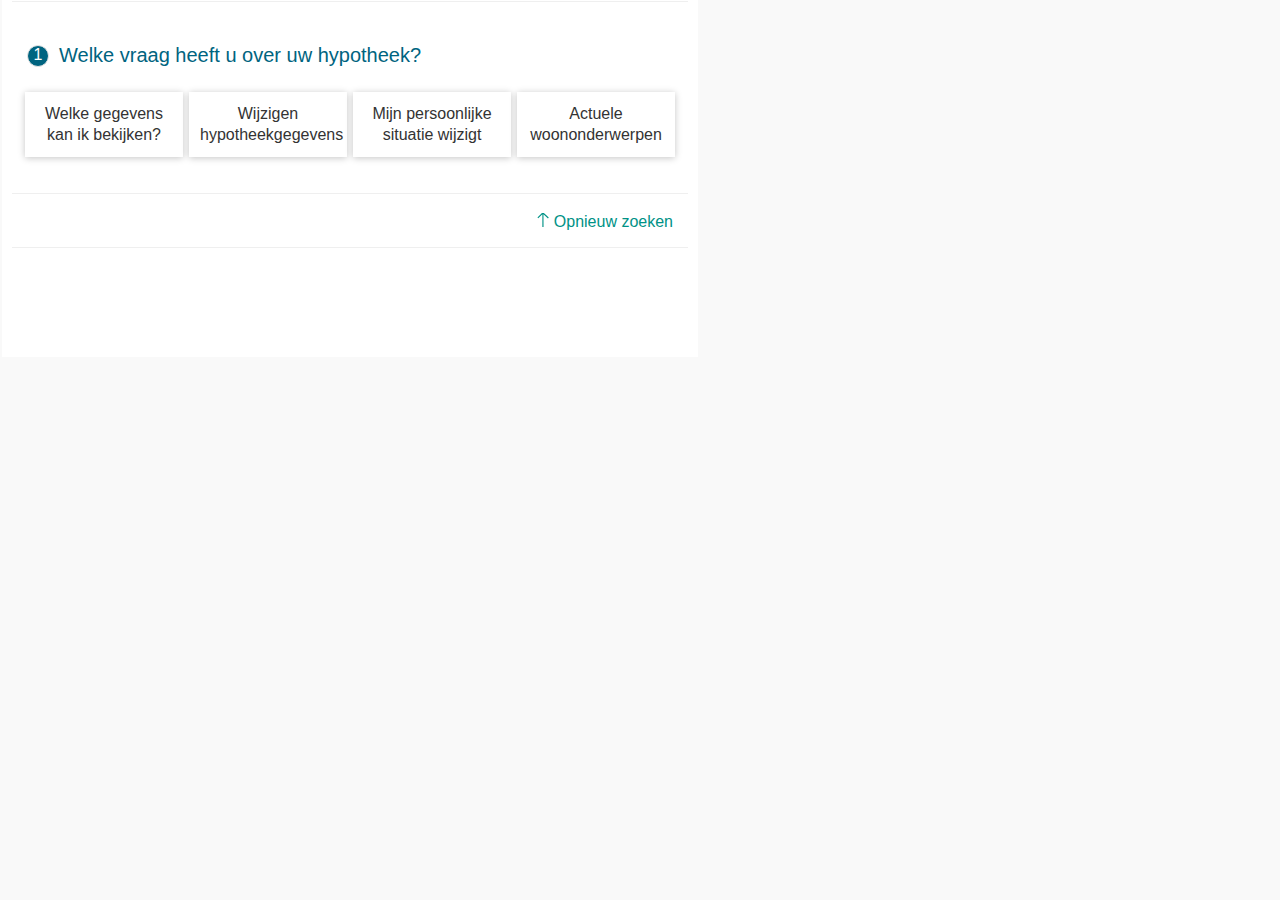
==== commit c3796611: "removed old buttons" ====
--- a/index.html
+++ b/index.html
@@ -2,7 +2,7 @@
 <!-- saved from url=(0051)https://services.abnamro.nl/zakelijk/ybb/csp/#/cds/ -->
 <html class="no-js"><head><meta http-equiv="Content-Type" content="text/html; charset=UTF-8"><style type="text/css">@charset "UTF-8";[ng\:cloak],[ng-cloak],[data-ng-cloak],[x-ng-cloak],.ng-cloak,.x-ng-cloak,.ng-hide:not(.ng-hide-animate){display:none !important;}ng\:form{display:block;}</style> <meta charset="utf-8"> <title>CSP</title> <meta name="description" content="Customer service page widget"> <meta name="viewport" content="width=device-width"> <!-- Place favicon.ico and apple-touch-icon.png in the root directory --> <link rel="stylesheet" href="./CSP_files/main.9e9943ad.css">  </head><body ng-app="cdswidgetApp" ng-class="{&#39;no-scroll&#39; : noscroll}" class="ng-scope"> <!--[if lt IE 7]>
       <p class="browsehappy">You are using an <strong>outdated</strong> browser. Please <a href="http://browsehappy.com/">upgrade your browser</a> to improve your experience.</p>
-    <![endif]--> <!-- Add your site or application content here --> <div class=""> <!-- uiView:  --><div class="view-container ng-scope" ui-view=""><div class="container cds ng-scope"> <!-- top panel --> <div class="cds-panel top-panel" id="s1"> <div class="step ng-binding">1</div><h3 class="heading ng-binding">Over welk onderwerp heeft u een vraag?</h3> <p class="ng-binding"></p> <div class="btn-group"> <!-- ngRepeat: option in structure.Options --><div class="option col-xs-12 col-sm-3 ng-scope" ng-repeat="option in structure.Options" opt=""> <button class="btn-lg col-xs-12" ng-click="selectedUnit(option);gotoElement(&#39;s2&#39;);" tabindex="0"> <span class="ng-binding">Wijzigingen</span> </button> </div><!-- end ngRepeat: option in structure.Options --><div class="option col-xs-12 col-sm-3 ng-scope" ng-repeat="option in structure.Options" opt=""> <button class="btn-lg col-xs-12" ng-click="selectedUnit(option);gotoElement(&#39;s2&#39;);" tabindex="0"> <span class="ng-binding">Internet Bankieren</span> </button> </div><!-- end ngRepeat: option in structure.Options --><div class="option col-xs-12 col-sm-3 ng-scope" ng-repeat="option in structure.Options" opt=""> <button class="btn-lg col-xs-12" ng-click="selectedUnit(option);gotoElement(&#39;s2&#39;);" tabindex="0"> <span class="ng-binding">Betalen</span> </button> </div><!-- end ngRepeat: option in structure.Options --><div class="option col-xs-12 col-sm-3 ng-scope" ng-repeat="option in structure.Options" opt=""> <button class="btn-lg col-xs-12" ng-click="selectedUnit(option);gotoElement(&#39;s2&#39;);" tabindex="0"> <span class="ng-binding">Financieringen</span> </button> </div><!-- end ngRepeat: option in structure.Options --> </div> <div class="link-group"> <!-- ngRepeat: andersLink in structure.descriptionLinks --><a class="cds-link ng-binding ng-scope" ng-repeat="andersLink in structure.descriptionLinks" ui-sref="anders" title="een overzicht van andere opties" alt="een overzicht van andere opties" href="https://services.abnamro.nl/zakelijk/ybb/csp/#/anders/">Anders</a><!-- end ngRepeat: andersLink in structure.descriptionLinks --></div> </div> <!-- end top panel --> <!-- step 2--> <div class="cds-panel ng-hide" ng-class="{&#39;last&#39;: oLength[2] == true}" ng-hide="!option_slct[2]" id="s2" c-panel="" aria-hidden="true"> <div class="step ng-binding"></div><h3 class="heading ng-binding"><span class="glyphicon glyphicon-remove" aria-hidden="true" ng-hide="false" ng-click="unselectUnit(option_content[2]);" close-opt="" role="button" tabindex="0"></span></h3> <p class="ng-binding"></p> <div class="btn-group"> <!-- ngRepeat: option2 in option_content[2].Options --> </div> <div class="link-group"> <!-- ngRepeat: link2 in option_content[2].descriptionLinks --></div> </div> <!-- step 3 --> <div class="cds-panel ng-hide" ng-class="{&#39;last&#39;: oLength[3] == true}" ng-hide="!option_slct[3]" id="s3" c-panel="" aria-hidden="true"> <div class="step ng-binding"></div><h3 class="heading ng-binding"><span class="glyphicon glyphicon-remove" aria-hidden="true" ng-hide="false" ng-click="unselectUnit(option_content[3]);gotoElement(&#39;s2&#39;);" close-opt="" role="button" tabindex="0"></span></h3> <p class="ng-binding"></p> <div class="btn-group"> <!-- ngRepeat: option3 in option_content[3].Options --> </div> <div class="link-group"> <!-- ngRepeat: link3 in option_content[3].descriptionLinks --></div> </div> <!-- step 4 --> <div class="cds-panel ng-hide" ng-class="{&#39;last&#39;: oLength[4] == true}" ng-hide="!option_slct[4]" id="s4" c-panel="" aria-hidden="true"> <div class="step ng-binding"></div><h3 class="heading ng-binding"><span class="glyphicon glyphicon-remove" aria-hidden="true" ng-hide="false" ng-click="unselectUnit(option_content[4]);gotoElement(&#39;s3&#39;);" close-opt="" role="button" tabindex="0"></span></h3> <p class="ng-binding"></p> <div class="btn-group"> <!-- ngRepeat: option4 in option_content[4].Options --> </div> <!-- ngRepeat: link4 in option_content[4].descriptionLinks --> </div> <!-- step 5 --> <div class="cds-panel ng-hide" ng-class="{&#39;last&#39;: oLength[5] == true}" ng-hide="!option_slct[5]" id="s5" c-panel="" aria-hidden="true"> <div class="step ng-binding"></div><h3 class="heading ng-binding"><span class="glyphicon glyphicon-remove" aria-hidden="true" ng-hide="false" ng-click="unselectUnit(option_content[5]);gotoElement(&#39;s4&#39;);" close-opt="" role="button" tabindex="0"></span></h3> <p class="ng-binding"></p> <div class="btn-group"> <!-- ngRepeat: option5 in option_content[5].Options --> </div> <!-- ngRepeat: link4 in option_content[5].descriptionLinks --> </div> <div class="cds-panel back"> <a class="cds-link up right" href="" ng-click="deselectAll();gotoElement(&#39;s1&#39;);" reset-opt="" tabindex="0">Opnieuw zoeken</a> </div> <!-- contact footer --> <div id="footer" class="cds-contact"> <h4 class="heading ng-binding">Niet gevonden wat u zocht?</h4> <div class="contact-tiles col-xs-12"> <!-- ngRepeat: footerLink in structure.footerLinks --><a href="" class="c-tile col-xs-6 col-sm-3 ng-scope" ng-repeat="footerLink in structure.footerLinks" ng-click="trackLink(footerLink,&#39;o&#39;);" tabindex="0"> <div> <div class="afbeelding bel ons">bel ons</div> <div class="titel ng-binding">bel ons</div> </div> </a><!-- end ngRepeat: footerLink in structure.footerLinks --><a href="" class="c-tile col-xs-6 col-sm-3 ng-scope" ng-repeat="footerLink in structure.footerLinks" ng-click="trackLink(footerLink,&#39;o&#39;);" tabindex="0"> <div> <div class="afbeelding formulier">formulier</div> <div class="titel ng-binding">formulier</div> </div> </a><!-- end ngRepeat: footerLink in structure.footerLinks --><a href="" class="c-tile col-xs-6 col-sm-3 ng-scope" ng-repeat="footerLink in structure.footerLinks" ng-click="trackLink(footerLink,&#39;o&#39;);" tabindex="0"> <div> <div class="afbeelding twitter">twitter</div> <div class="titel ng-binding">twitter</div> </div> </a><!-- end ngRepeat: footerLink in structure.footerLinks --><a href="" class="c-tile col-xs-6 col-sm-3 ng-scope" ng-repeat="footerLink in structure.footerLinks" ng-click="trackLink(footerLink,&#39;o&#39;);" tabindex="0"> <div> <div class="afbeelding forum">forum</div> <div class="titel ng-binding">forum</div> </div> </a><!-- end ngRepeat: footerLink in structure.footerLinks --> </div> </div> <!-- end footer--> </div></div> </div> <script src="./CSP_files/vendor.250580b6.js"></script> <script src="./CSP_files/scripts.bd668802.js"></script> <script type="text/javascript">if (location.hostname === 'services.abnamro.nl') {
+    <![endif]--> <!-- Add your site or application content here --> <div class=""> <!-- uiView:  --><div class="view-container ng-scope" ui-view=""><div class="container cds ng-scope"> <!-- top panel --> <div class="cds-panel top-panel" id="s1"> <div class="step ng-binding">1</div><h3 class="heading ng-binding">Welke vraag heeft u over uw hypotheek?</h3> <p class="ng-binding"></p> <div class="btn-group"> <!-- ngRepeat: option in structure.Options --><div class="option col-xs-12 col-sm-3 ng-scope" ng-repeat="option in structure.Options" opt=""> <button class="btn-lg col-xs-12" ng-click="selectedUnit(option);gotoElement(&#39;s2&#39;);" tabindex="0"> <span class="ng-binding">Welke gegevens kan ik bekijken?</span> </button> </div><!-- end ngRepeat: option in structure.Options --><div class="option col-xs-12 col-sm-3 ng-scope" ng-repeat="option in structure.Options" opt=""> <button class="btn-lg col-xs-12" ng-click="selectedUnit(option);gotoElement(&#39;s2&#39;);" tabindex="0"> <span class="ng-binding">Wijzigen hypotheekgegevens</span> </button> </div><!-- end ngRepeat: option in structure.Options --><div class="option col-xs-12 col-sm-3 ng-scope" ng-repeat="option in structure.Options" opt=""> <button class="btn-lg col-xs-12" ng-click="selectedUnit(option);gotoElement(&#39;s2&#39;);" tabindex="0"> <span class="ng-binding">Mijn persoonlijke situatie wijzigt</span> </button> </div><!-- end ngRepeat: option in structure.Options --><div class="option col-xs-12 col-sm-3 ng-scope" ng-repeat="option in structure.Options" opt=""> <button class="btn-lg col-xs-12" ng-click="selectedUnit(option);gotoElement(&#39;s2&#39;);" tabindex="0"> <span class="ng-binding">Actuele woononderwerpen</span> </button> </div><!-- end ngRepeat: option in structure.Options --> </div> <div class="link-group"> </div> </div> <!-- end top panel --> <!-- step 2--> <div class="cds-panel ng-hide" ng-class="{&#39;last&#39;: oLength[2] == true}" ng-hide="!option_slct[2]" id="s2" c-panel="" aria-hidden="true"> <div class="step ng-binding"></div><h3 class="heading ng-binding"><span class="glyphicon glyphicon-remove" aria-hidden="true" ng-hide="false" ng-click="unselectUnit(option_content[2]);" close-opt="" role="button" tabindex="0"></span></h3> <p class="ng-binding"></p> <div class="btn-group"> <!-- ngRepeat: option2 in option_content[2].Options --> </div> <div class="link-group"> <!-- ngRepeat: link2 in option_content[2].descriptionLinks --></div> </div> <!-- step 3 --> <div class="cds-panel ng-hide" ng-class="{&#39;last&#39;: oLength[3] == true}" ng-hide="!option_slct[3]" id="s3" c-panel="" aria-hidden="true"> <div class="step ng-binding"></div><h3 class="heading ng-binding"><span class="glyphicon glyphicon-remove" aria-hidden="true" ng-hide="false" ng-click="unselectUnit(option_content[3]);gotoElement(&#39;s2&#39;);" close-opt="" role="button" tabindex="0"></span></h3> <p class="ng-binding"></p> <div class="btn-group"> <!-- ngRepeat: option3 in option_content[3].Options --> </div> <div class="link-group"> <!-- ngRepeat: link3 in option_content[3].descriptionLinks --></div> </div> <!-- step 4 --> <div class="cds-panel ng-hide" ng-class="{&#39;last&#39;: oLength[4] == true}" ng-hide="!option_slct[4]" id="s4" c-panel="" aria-hidden="true"> <div class="step ng-binding"></div><h3 class="heading ng-binding"><span class="glyphicon glyphicon-remove" aria-hidden="true" ng-hide="false" ng-click="unselectUnit(option_content[4]);gotoElement(&#39;s3&#39;);" close-opt="" role="button" tabindex="0"></span></h3> <p class="ng-binding"></p> <div class="btn-group"> <!-- ngRepeat: option4 in option_content[4].Options --> </div> <!-- ngRepeat: link4 in option_content[4].descriptionLinks --> </div> <!-- step 5 --> <div class="cds-panel ng-hide" ng-class="{&#39;last&#39;: oLength[5] == true}" ng-hide="!option_slct[5]" id="s5" c-panel="" aria-hidden="true"> <div class="step ng-binding"></div><h3 class="heading ng-binding"><span class="glyphicon glyphicon-remove" aria-hidden="true" ng-hide="false" ng-click="unselectUnit(option_content[5]);gotoElement(&#39;s4&#39;);" close-opt="" role="button" tabindex="0"></span></h3> <p class="ng-binding"></p> <div class="btn-group"> <!-- ngRepeat: option5 in option_content[5].Options --> </div> <!-- ngRepeat: link4 in option_content[5].descriptionLinks --> </div> <div class="cds-panel back"> <a class="cds-link up right" href="" ng-click="deselectAll();gotoElement(&#39;s1&#39;);" reset-opt="" tabindex="0">Opnieuw zoeken</a> </div> <!-- contact footer --> <div id="footer" class="cds-contact"> </div> <!-- end footer--> </div></div> </div> <script src="./CSP_files/vendor.250580b6.js"></script> <script src="./CSP_files/scripts.bd668802.js"></script> <script type="text/javascript">if (location.hostname === 'services.abnamro.nl') {
             document.write('<script src="https://www.abnamro.nl/nl/includes/js/s_code_extern.js" type="text/javascript"><\/script>');
         } else {
             document.write('<script src="https://www.abnamro.nl/nl/includes/js/s_code_extern_test.js" type="text/javascript"><\/script>');
@@ -12,4 +12,4 @@
       //     parentIFrame.size();
       //   }
       // });</script>  
-</body></html>+</body></html>
--- a/CSP_files/main.9e9943ad.css
+++ b/CSP_files/main.9e9943ad.css
@@ -1 +1 @@
-@charset "UTF-8";/*! normalize.css v3.0.2 | MIT License | git.io/normalize */body,figure{margin:0}html{font-family:sans-serif;-ms-text-size-adjust:100%;-webkit-text-size-adjust:100%;font-size:10px;-webkit-tap-highlight-color:transparent}article,aside,details,figcaption,figure,footer,header,hgroup,main,menu,nav,section,summary{display:block}audio,canvas,progress,video{display:inline-block;vertical-align:baseline}audio:not([controls]){display:none;height:0}[hidden],template{display:none}a{background-color:transparent}a:active,a:hover{outline:0}b,optgroup,strong{font-weight:700}dfn{font-style:italic}h1{margin:.67em 0}mark{background:#ff0;color:#000}sub,sup{font-size:75%;line-height:0;position:relative;vertical-align:baseline}sup{top:-.5em}sub{bottom:-.25em}img{border:0;vertical-align:middle}svg:not(:root){overflow:hidden}hr{box-sizing:content-box;height:0}pre,textarea{overflow:auto}code,kbd,pre,samp{font-size:1em}button,input,optgroup,select,textarea{color:inherit;font:inherit;margin:0}button{overflow:visible}button,select{text-transform:none}button,html input[type=button],input[type=reset],input[type=submit]{-webkit-appearance:button;cursor:pointer}button[disabled],html input[disabled]{cursor:default}button::-moz-focus-inner,input::-moz-focus-inner{border:0;padding:0}input[type=checkbox],input[type=radio]{box-sizing:border-box;padding:0}input[type=number]::-webkit-inner-spin-button,input[type=number]::-webkit-outer-spin-button{height:auto}input[type=search]::-webkit-search-cancel-button,input[type=search]::-webkit-search-decoration{-webkit-appearance:none}table{border-collapse:collapse;border-spacing:0}td,th{padding:0}/*! Source: https://github.com/h5bp/html5-boilerplate/blob/master/src/css/main.css */@media print{blockquote,img,pre,tr{page-break-inside:avoid}*,:after,:before{background:0 0!important;color:#000!important;box-shadow:none!important;text-shadow:none!important}a,a:visited{text-decoration:underline}a[href]:after{content:" (" attr(href)")"}abbr[title]:after{content:" (" attr(title)")"}a[href^="#"]:after,a[href^="javascript:"]:after{content:""}blockquote,pre{border:1px solid #999}thead{display:table-header-group}img{max-width:100%!important}h2,h3,p{orphans:3;widows:3}h2,h3{page-break-after:avoid}select{background:#fff!important}.navbar{display:none}.btn>.caret,.dropup>.btn>.caret{border-top-color:#000!important}.label{border:1px solid #000}.table{border-collapse:collapse!important}.table td,.table th{background-color:#fff!important}.table-bordered td,.table-bordered th{border:1px solid #ddd!important}}.img-responsive,.img-thumbnail,.table,label{max-width:100%}.btn,.btn-danger.active,.btn-danger:active,.btn-default.active,.btn-default:active,.btn-info.active,.btn-info:active,.btn-primary.active,.btn-primary:active,.btn-warning.active,.btn-warning:active,.btn.active,.btn:active,.dropdown-menu>.disabled>a:focus,.dropdown-menu>.disabled>a:hover,.form-control,.navbar-toggle,.open>.btn-danger.dropdown-toggle,.open>.btn-default.dropdown-toggle,.open>.btn-info.dropdown-toggle,.open>.btn-primary.dropdown-toggle,.open>.btn-warning.dropdown-toggle{background-image:none}@font-face{font-family:'Glyphicons Halflings';src:url(../bower_components/bootstrap-sass-official/assets/fonts/bootstrap/glyphicons-halflings-regular.eot);src:url(../bower_components/bootstrap-sass-official/assets/fonts/bootstrap/glyphicons-halflings-regular.eot?#iefix)format("embedded-opentype"),url(../bower_components/bootstrap-sass-official/assets/fonts/bootstrap/glyphicons-halflings-regular.woff2)format("woff2"),url(../bower_components/bootstrap-sass-official/assets/fonts/bootstrap/glyphicons-halflings-regular.woff)format("woff"),url(../bower_components/bootstrap-sass-official/assets/fonts/bootstrap/glyphicons-halflings-regular.ttf)format("truetype"),url(../bower_components/bootstrap-sass-official/assets/fonts/bootstrap/glyphicons-halflings-regular.svg#glyphicons_halflingsregular)format("svg")}.glyphicon{position:relative;top:1px;display:inline-block;font-family:'Glyphicons Halflings';font-style:normal;font-weight:400;line-height:1;-webkit-font-smoothing:antialiased;-moz-osx-font-smoothing:grayscale}.glyphicon-asterisk:before{content:"\2a"}.glyphicon-plus:before{content:"\2b"}.glyphicon-eur:before,.glyphicon-euro:before{content:"\20ac"}.glyphicon-minus:before{content:"\2212"}.glyphicon-cloud:before{content:"\2601"}.glyphicon-envelope:before{content:"\2709"}.glyphicon-pencil:before{content:"\270f"}.glyphicon-glass:before{content:"\e001"}.glyphicon-music:before{content:"\e002"}.glyphicon-search:before{content:"\e003"}.glyphicon-heart:before{content:"\e005"}.glyphicon-star:before{content:"\e006"}.glyphicon-star-empty:before{content:"\e007"}.glyphicon-user:before{content:"\e008"}.glyphicon-film:before{content:"\e009"}.glyphicon-th-large:before{content:"\e010"}.glyphicon-th:before{content:"\e011"}.glyphicon-th-list:before{content:"\e012"}.glyphicon-ok:before{content:"\e013"}.glyphicon-remove:before{content:"\e014"}.glyphicon-zoom-in:before{content:"\e015"}.glyphicon-zoom-out:before{content:"\e016"}.glyphicon-off:before{content:"\e017"}.glyphicon-signal:before{content:"\e018"}.glyphicon-cog:before{content:"\e019"}.glyphicon-trash:before{content:"\e020"}.glyphicon-home:before{content:"\e021"}.glyphicon-file:before{content:"\e022"}.glyphicon-time:before{content:"\e023"}.glyphicon-road:before{content:"\e024"}.glyphicon-download-alt:before{content:"\e025"}.glyphicon-download:before{content:"\e026"}.glyphicon-upload:before{content:"\e027"}.glyphicon-inbox:before{content:"\e028"}.glyphicon-play-circle:before{content:"\e029"}.glyphicon-repeat:before{content:"\e030"}.glyphicon-refresh:before{content:"\e031"}.glyphicon-list-alt:before{content:"\e032"}.glyphicon-lock:before{content:"\e033"}.glyphicon-flag:before{content:"\e034"}.glyphicon-headphones:before{content:"\e035"}.glyphicon-volume-off:before{content:"\e036"}.glyphicon-volume-down:before{content:"\e037"}.glyphicon-volume-up:before{content:"\e038"}.glyphicon-qrcode:before{content:"\e039"}.glyphicon-barcode:before{content:"\e040"}.glyphicon-tag:before{content:"\e041"}.glyphicon-tags:before{content:"\e042"}.glyphicon-book:before{content:"\e043"}.glyphicon-bookmark:before{content:"\e044"}.glyphicon-print:before{content:"\e045"}.glyphicon-camera:before{content:"\e046"}.glyphicon-font:before{content:"\e047"}.glyphicon-bold:before{content:"\e048"}.glyphicon-italic:before{content:"\e049"}.glyphicon-text-height:before{content:"\e050"}.glyphicon-text-width:before{content:"\e051"}.glyphicon-align-left:before{content:"\e052"}.glyphicon-align-center:before{content:"\e053"}.glyphicon-align-right:before{content:"\e054"}.glyphicon-align-justify:before{content:"\e055"}.glyphicon-list:before{content:"\e056"}.glyphicon-indent-left:before{content:"\e057"}.glyphicon-indent-right:before{content:"\e058"}.glyphicon-facetime-video:before{content:"\e059"}.glyphicon-picture:before{content:"\e060"}.glyphicon-map-marker:before{content:"\e062"}.glyphicon-adjust:before{content:"\e063"}.glyphicon-tint:before{content:"\e064"}.glyphicon-edit:before{content:"\e065"}.glyphicon-share:before{content:"\e066"}.glyphicon-check:before{content:"\e067"}.glyphicon-move:before{content:"\e068"}.glyphicon-step-backward:before{content:"\e069"}.glyphicon-fast-backward:before{content:"\e070"}.glyphicon-backward:before{content:"\e071"}.glyphicon-play:before{content:"\e072"}.glyphicon-pause:before{content:"\e073"}.glyphicon-stop:before{content:"\e074"}.glyphicon-forward:before{content:"\e075"}.glyphicon-fast-forward:before{content:"\e076"}.glyphicon-step-forward:before{content:"\e077"}.glyphicon-eject:before{content:"\e078"}.glyphicon-chevron-left:before{content:"\e079"}.glyphicon-chevron-right:before{content:"\e080"}.glyphicon-plus-sign:before{content:"\e081"}.glyphicon-minus-sign:before{content:"\e082"}.glyphicon-remove-sign:before{content:"\e083"}.glyphicon-ok-sign:before{content:"\e084"}.glyphicon-question-sign:before{content:"\e085"}.glyphicon-info-sign:before{content:"\e086"}.glyphicon-screenshot:before{content:"\e087"}.glyphicon-remove-circle:before{content:"\e088"}.glyphicon-ok-circle:before{content:"\e089"}.glyphicon-ban-circle:before{content:"\e090"}.glyphicon-arrow-left:before{content:"\e091"}.glyphicon-arrow-right:before{content:"\e092"}.glyphicon-arrow-up:before{content:"\e093"}.glyphicon-arrow-down:before{content:"\e094"}.glyphicon-share-alt:before{content:"\e095"}.glyphicon-resize-full:before{content:"\e096"}.glyphicon-resize-small:before{content:"\e097"}.glyphicon-exclamation-sign:before{content:"\e101"}.glyphicon-gift:before{content:"\e102"}.glyphicon-leaf:before{content:"\e103"}.glyphicon-fire:before{content:"\e104"}.glyphicon-eye-open:before{content:"\e105"}.glyphicon-eye-close:before{content:"\e106"}.glyphicon-warning-sign:before{content:"\e107"}.glyphicon-plane:before{content:"\e108"}.glyphicon-calendar:before{content:"\e109"}.glyphicon-random:before{content:"\e110"}.glyphicon-comment:before{content:"\e111"}.glyphicon-magnet:before{content:"\e112"}.glyphicon-chevron-up:before{content:"\e113"}.glyphicon-chevron-down:before{content:"\e114"}.glyphicon-retweet:before{content:"\e115"}.glyphicon-shopping-cart:before{content:"\e116"}.glyphicon-folder-close:before{content:"\e117"}.glyphicon-folder-open:before{content:"\e118"}.glyphicon-resize-vertical:before{content:"\e119"}.glyphicon-resize-horizontal:before{content:"\e120"}.glyphicon-hdd:before{content:"\e121"}.glyphicon-bullhorn:before{content:"\e122"}.glyphicon-bell:before{content:"\e123"}.glyphicon-certificate:before{content:"\e124"}.glyphicon-thumbs-up:before{content:"\e125"}.glyphicon-thumbs-down:before{content:"\e126"}.glyphicon-hand-right:before{content:"\e127"}.glyphicon-hand-left:before{content:"\e128"}.glyphicon-hand-up:before{content:"\e129"}.glyphicon-hand-down:before{content:"\e130"}.glyphicon-circle-arrow-right:before{content:"\e131"}.glyphicon-circle-arrow-left:before{content:"\e132"}.glyphicon-circle-arrow-up:before{content:"\e133"}.glyphicon-circle-arrow-down:before{content:"\e134"}.glyphicon-globe:before{content:"\e135"}.glyphicon-wrench:before{content:"\e136"}.glyphicon-tasks:before{content:"\e137"}.glyphicon-filter:before{content:"\e138"}.glyphicon-briefcase:before{content:"\e139"}.glyphicon-fullscreen:before{content:"\e140"}.glyphicon-dashboard:before{content:"\e141"}.glyphicon-paperclip:before{content:"\e142"}.glyphicon-heart-empty:before{content:"\e143"}.glyphicon-link:before{content:"\e144"}.glyphicon-phone:before{content:"\e145"}.glyphicon-pushpin:before{content:"\e146"}.glyphicon-usd:before{content:"\e148"}.glyphicon-gbp:before{content:"\e149"}.glyphicon-sort:before{content:"\e150"}.glyphicon-sort-by-alphabet:before{content:"\e151"}.glyphicon-sort-by-alphabet-alt:before{content:"\e152"}.glyphicon-sort-by-order:before{content:"\e153"}.glyphicon-sort-by-order-alt:before{content:"\e154"}.glyphicon-sort-by-attributes:before{content:"\e155"}.glyphicon-sort-by-attributes-alt:before{content:"\e156"}.glyphicon-unchecked:before{content:"\e157"}.glyphicon-expand:before{content:"\e158"}.glyphicon-collapse-down:before{content:"\e159"}.glyphicon-collapse-up:before{content:"\e160"}.glyphicon-log-in:before{content:"\e161"}.glyphicon-flash:before{content:"\e162"}.glyphicon-log-out:before{content:"\e163"}.glyphicon-new-window:before{content:"\e164"}.glyphicon-record:before{content:"\e165"}.glyphicon-save:before{content:"\e166"}.glyphicon-open:before{content:"\e167"}.glyphicon-saved:before{content:"\e168"}.glyphicon-import:before{content:"\e169"}.glyphicon-export:before{content:"\e170"}.glyphicon-send:before{content:"\e171"}.glyphicon-floppy-disk:before{content:"\e172"}.glyphicon-floppy-saved:before{content:"\e173"}.glyphicon-floppy-remove:before{content:"\e174"}.glyphicon-floppy-save:before{content:"\e175"}.glyphicon-floppy-open:before{content:"\e176"}.glyphicon-credit-card:before{content:"\e177"}.glyphicon-transfer:before{content:"\e178"}.glyphicon-cutlery:before{content:"\e179"}.glyphicon-header:before{content:"\e180"}.glyphicon-compressed:before{content:"\e181"}.glyphicon-earphone:before{content:"\e182"}.glyphicon-phone-alt:before{content:"\e183"}.glyphicon-tower:before{content:"\e184"}.glyphicon-stats:before{content:"\e185"}.glyphicon-sd-video:before{content:"\e186"}.glyphicon-hd-video:before{content:"\e187"}.glyphicon-subtitles:before{content:"\e188"}.glyphicon-sound-stereo:before{content:"\e189"}.glyphicon-sound-dolby:before{content:"\e190"}.glyphicon-sound-5-1:before{content:"\e191"}.glyphicon-sound-6-1:before{content:"\e192"}.glyphicon-sound-7-1:before{content:"\e193"}.glyphicon-copyright-mark:before{content:"\e194"}.glyphicon-registration-mark:before{content:"\e195"}.glyphicon-cloud-download:before{content:"\e197"}.glyphicon-cloud-upload:before{content:"\e198"}.glyphicon-tree-conifer:before{content:"\e199"}.glyphicon-tree-deciduous:before{content:"\e200"}.glyphicon-cd:before{content:"\e201"}.glyphicon-save-file:before{content:"\e202"}.glyphicon-open-file:before{content:"\e203"}.glyphicon-level-up:before{content:"\e204"}.glyphicon-copy:before{content:"\e205"}.glyphicon-paste:before{content:"\e206"}.glyphicon-alert:before{content:"\e209"}.glyphicon-equalizer:before{content:"\e210"}.glyphicon-king:before{content:"\e211"}.glyphicon-queen:before{content:"\e212"}.glyphicon-pawn:before{content:"\e213"}.glyphicon-bishop:before{content:"\e214"}.glyphicon-knight:before{content:"\e215"}.glyphicon-baby-formula:before{content:"\e216"}.glyphicon-tent:before{content:"\26fa"}.glyphicon-blackboard:before{content:"\e218"}.glyphicon-bed:before{content:"\e219"}.glyphicon-apple:before{content:"\f8ff"}.glyphicon-erase:before{content:"\e221"}.glyphicon-hourglass:before{content:"\231b"}.glyphicon-lamp:before{content:"\e223"}.glyphicon-duplicate:before{content:"\e224"}.glyphicon-piggy-bank:before{content:"\e225"}.glyphicon-scissors:before{content:"\e226"}.glyphicon-bitcoin:before,.glyphicon-btc:before,.glyphicon-xbt:before{content:"\e227"}.glyphicon-jpy:before,.glyphicon-yen:before{content:"\00a5"}.glyphicon-rub:before,.glyphicon-ruble:before{content:"\20bd"}.glyphicon-scale:before{content:"\e230"}.glyphicon-ice-lolly:before{content:"\e231"}.glyphicon-ice-lolly-tasted:before{content:"\e232"}.glyphicon-education:before{content:"\e233"}.glyphicon-option-horizontal:before{content:"\e234"}.glyphicon-option-vertical:before{content:"\e235"}.glyphicon-menu-hamburger:before{content:"\e236"}.glyphicon-modal-window:before{content:"\e237"}.glyphicon-oil:before{content:"\e238"}.glyphicon-grain:before{content:"\e239"}.glyphicon-sunglasses:before{content:"\e240"}.glyphicon-text-size:before{content:"\e241"}.glyphicon-text-color:before{content:"\e242"}.glyphicon-text-background:before{content:"\e243"}.glyphicon-object-align-top:before{content:"\e244"}.glyphicon-object-align-bottom:before{content:"\e245"}.glyphicon-object-align-horizontal:before{content:"\e246"}.glyphicon-object-align-left:before{content:"\e247"}.glyphicon-object-align-vertical:before{content:"\e248"}.glyphicon-object-align-right:before{content:"\e249"}.glyphicon-triangle-right:before{content:"\e250"}.glyphicon-triangle-left:before{content:"\e251"}.glyphicon-triangle-bottom:before{content:"\e252"}.glyphicon-triangle-top:before{content:"\e253"}.glyphicon-console:before{content:"\e254"}.glyphicon-superscript:before{content:"\e255"}.glyphicon-subscript:before{content:"\e256"}.glyphicon-menu-left:before{content:"\e257"}.glyphicon-menu-right:before{content:"\e258"}.glyphicon-menu-down:before{content:"\e259"}.glyphicon-menu-up:before{content:"\e260"}*,:after,:before{box-sizing:border-box}body{line-height:1.428571429}button,input,select,textarea{font-family:inherit;font-size:inherit;line-height:inherit}a{color:#337ab7;text-decoration:none}a:focus,a:hover{color:#23527c;text-decoration:underline}a:focus{outline:dotted thin;outline:-webkit-focus-ring-color auto 5px;outline-offset:-2px}.img-responsive{display:block;height:auto}.img-rounded{border-radius:6px}.img-thumbnail{padding:4px;line-height:1.428571429;background-color:#fff;border:1px solid #ddd;border-radius:4px;transition:all .2s ease-in-out;display:inline-block;height:auto}.img-circle{border-radius:50%}code,pre{border-radius:4px}hr{margin-top:20px;margin-bottom:20px;border:0;border-top:1px solid #eee}.sr-only{position:absolute;width:1px;height:1px;margin:-1px;padding:0;overflow:hidden;clip:rect(0,0,0,0);border:0}.sr-only-focusable:active,.sr-only-focusable:focus{position:static;width:auto;height:auto;margin:0;overflow:visible;clip:auto}[role=button]{cursor:pointer}.h1,.h2,.h3,.h4,.h5,.h6,h1,h2,h3,h4,h5,h6{font-family:inherit;font-weight:500;line-height:1.1;color:inherit}.h1 .small,.h1 small,.h2 .small,.h2 small,.h3 .small,.h3 small,.h4 .small,.h4 small,.h5 .small,.h5 small,.h6 .small,.h6 small,h1 .small,h1 small,h2 .small,h2 small,h3 .small,h3 small,h4 .small,h4 small,h5 .small,h5 small,h6 .small,h6 small{font-weight:400;line-height:1;color:#777}.h1,.h2,.h3,h1,h2,h3{margin-top:20px;margin-bottom:10px}.h1 .small,.h1 small,.h2 .small,.h2 small,.h3 .small,.h3 small,h1 .small,h1 small,h2 .small,h2 small,h3 .small,h3 small{font-size:65%}.h4,.h5,.h6,h4,h5,h6{margin-top:10px;margin-bottom:10px}.h4 .small,.h4 small,.h5 .small,.h5 small,.h6 .small,.h6 small,h4 .small,h4 small,h5 .small,h5 small,h6 .small,h6 small{font-size:75%}.h1,h1{font-size:36px}.h2,h2{font-size:30px}.h3,h3{font-size:24px}.h4,h4{font-size:18px}.h5,h5{font-size:14px}.h6,h6{font-size:12px}p{margin:0 0 10px}.lead{margin-bottom:20px;font-size:16px;font-weight:300;line-height:1.4}address,blockquote .small,blockquote footer,blockquote small,dd,dt,pre{line-height:1.428571429}dt,kbd kbd,label{font-weight:700}@media (min-width:698px){.lead{font-size:21px}}.small,small{font-size:85%}.mark,mark{background-color:#fcf8e3;padding:.2em}.list-inline,.list-unstyled{list-style:none;padding-left:0}.text-left{text-align:left}.text-right{text-align:right}.text-center{text-align:center}.text-justify{text-align:justify}.text-nowrap{white-space:nowrap}.text-lowercase{text-transform:lowercase}.initialism,.text-uppercase{text-transform:uppercase}.text-capitalize{text-transform:capitalize}.text-muted{color:#777}.text-primary{color:#337ab7}a.text-primary:hover{color:#286090}.text-success{color:#3c763d}a.text-success:hover{color:#2b542c}.text-info{color:#31708f}a.text-info:hover{color:#245269}.text-warning{color:#8a6d3b}a.text-warning:hover{color:#66512c}.text-danger{color:#a94442}a.text-danger:hover{color:#843534}.bg-primary{color:#fff;background-color:#337ab7}a.bg-primary:hover{background-color:#286090}.bg-success{background-color:#dff0d8}a.bg-success:hover{background-color:#c1e2b3}.bg-info{background-color:#d9edf7}a.bg-info:hover{background-color:#afd9ee}.bg-warning{background-color:#fcf8e3}a.bg-warning:hover{background-color:#f7ecb5}.bg-danger{background-color:#f2dede}a.bg-danger:hover{background-color:#e4b9b9}pre code,table{background-color:transparent}.page-header{padding-bottom:9px;margin:40px 0 20px;border-bottom:1px solid #eee}dl,ol,ul{margin-top:0}ol,ul{margin-bottom:10px}ol ol,ol ul,ul ol,ul ul{margin-bottom:0}.list-inline{margin-left:-5px}.list-inline>li{display:inline-block;padding-left:5px;padding-right:5px}dl{margin-bottom:20px}dd{margin-left:0}.dl-horizontal dd:after,.dl-horizontal dd:before{content:" ";display:table}.dl-horizontal dd:after{clear:both}@media (min-width:698px){.dl-horizontal dt{float:left;width:160px;clear:left;text-align:right;overflow:hidden;text-overflow:ellipsis;white-space:nowrap}.dl-horizontal dd{margin-left:180px}}.btn-group-vertical>.btn-group:after,.btn-toolbar:after,.clearfix:after,.container-fluid:after,.container:after,.dropdown-menu>li>a,.form-horizontal .form-group:after,.modal-footer:after,.navbar-collapse:after,.navbar-header:after,.navbar:after,.pager:after,.panel-body:after,.row:after{clear:both}abbr[data-original-title],abbr[title]{cursor:help;border-bottom:1px dotted #777}.initialism{font-size:90%}blockquote{padding:10px 20px;margin:0 0 20px;font-size:17.5px;border-left:5px solid #eee}.input-group-addon:last-child,.panel>.table-bordered>tbody>tr>td:first-child,.panel>.table-bordered>tbody>tr>th:first-child,.panel>.table-bordered>tfoot>tr>td:first-child,.panel>.table-bordered>tfoot>tr>th:first-child,.panel>.table-bordered>thead>tr>td:first-child,.panel>.table-bordered>thead>tr>th:first-child,.panel>.table-responsive>.table-bordered>tbody>tr>td:first-child,.panel>.table-responsive>.table-bordered>tbody>tr>th:first-child,.panel>.table-responsive>.table-bordered>tfoot>tr>td:first-child,.panel>.table-responsive>.table-bordered>tfoot>tr>th:first-child,.panel>.table-responsive>.table-bordered>thead>tr>td:first-child,.panel>.table-responsive>.table-bordered>thead>tr>th:first-child{border-left:0}blockquote ol:last-child,blockquote p:last-child,blockquote ul:last-child{margin-bottom:0}blockquote .small,blockquote footer,blockquote small{display:block;font-size:80%;color:#777}blockquote .small:before,blockquote footer:before,blockquote small:before{content:'\2014 \00A0'}.blockquote-reverse,blockquote.pull-right{padding-right:15px;padding-left:0;border-right:5px solid #eee;border-left:0;text-align:right}caption,th{text-align:left}code,kbd{padding:2px 4px;font-size:90%}.blockquote-reverse .small:before,.blockquote-reverse footer:before,.blockquote-reverse small:before,blockquote.pull-right .small:before,blockquote.pull-right footer:before,blockquote.pull-right small:before{content:''}.blockquote-reverse .small:after,.blockquote-reverse footer:after,.blockquote-reverse small:after,blockquote.pull-right .small:after,blockquote.pull-right footer:after,blockquote.pull-right small:after{content:'\00A0 \2014'}address{margin-bottom:20px;font-style:normal}code,kbd,pre,samp{font-family:Menlo,Monaco,Consolas,"Courier New",monospace}code{color:#c7254e;background-color:#f9f2f4}kbd{color:#fff;background-color:#333;border-radius:3px;box-shadow:inset 0 -1px 0 rgba(0,0,0,.25)}kbd kbd{padding:0;font-size:100%;box-shadow:none}pre{display:block;padding:9.5px;margin:0 0 10px;font-size:13px;word-break:break-all;word-wrap:break-word;color:#333;background-color:#f5f5f5;border:1px solid #ccc}.container,.container-fluid{margin-right:auto;margin-left:auto}.container-fluid:after,.container-fluid:before,.container:after,.container:before,.row:after,.row:before{content:" ";display:table}pre code{padding:0;font-size:inherit;color:inherit;white-space:pre-wrap;border-radius:0}.container,.container-fluid{padding-left:15px;padding-right:15px}.pre-scrollable{max-height:340px;overflow-y:scroll}@media (min-width:698px){.container{width:750px}}@media (min-width:992px){.container{width:970px}}@media (min-width:1200px){.container{width:1170px}}.row{margin-left:-15px;margin-right:-15px}.col-lg-1,.col-lg-10,.col-lg-11,.col-lg-12,.col-lg-2,.col-lg-3,.col-lg-4,.col-lg-5,.col-lg-6,.col-lg-7,.col-lg-8,.col-lg-9,.col-md-1,.col-md-10,.col-md-11,.col-md-12,.col-md-2,.col-md-3,.col-md-4,.col-md-5,.col-md-6,.col-md-7,.col-md-8,.col-md-9,.col-sm-1,.col-sm-10,.col-sm-11,.col-sm-12,.col-sm-2,.col-sm-3,.col-sm-4,.col-sm-5,.col-sm-6,.col-sm-7,.col-sm-8,.col-sm-9,.col-xs-1,.col-xs-10,.col-xs-11,.col-xs-12,.col-xs-2,.col-xs-3,.col-xs-4,.col-xs-5,.col-xs-6,.col-xs-7,.col-xs-8,.col-xs-9{position:relative;min-height:1px;padding-left:15px;padding-right:15px}.col-xs-1,.col-xs-10,.col-xs-11,.col-xs-12,.col-xs-2,.col-xs-3,.col-xs-4,.col-xs-5,.col-xs-6,.col-xs-7,.col-xs-8,.col-xs-9{float:left}.col-xs-1{width:8.3333333333%}.col-xs-2{width:16.6666666667%}.col-xs-3{width:25%}.col-xs-4{width:33.3333333333%}.col-xs-5{width:41.6666666667%}.col-xs-6{width:50%}.col-xs-7{width:58.3333333333%}.col-xs-8{width:66.6666666667%}.col-xs-9{width:75%}.col-xs-10{width:83.3333333333%}.col-xs-11{width:91.6666666667%}.col-xs-12{width:100%}.col-xs-pull-0{right:auto}.col-xs-pull-1{right:8.3333333333%}.col-xs-pull-2{right:16.6666666667%}.col-xs-pull-3{right:25%}.col-xs-pull-4{right:33.3333333333%}.col-xs-pull-5{right:41.6666666667%}.col-xs-pull-6{right:50%}.col-xs-pull-7{right:58.3333333333%}.col-xs-pull-8{right:66.6666666667%}.col-xs-pull-9{right:75%}.col-xs-pull-10{right:83.3333333333%}.col-xs-pull-11{right:91.6666666667%}.col-xs-pull-12{right:100%}.col-xs-push-0{left:auto}.col-xs-push-1{left:8.3333333333%}.col-xs-push-2{left:16.6666666667%}.col-xs-push-3{left:25%}.col-xs-push-4{left:33.3333333333%}.col-xs-push-5{left:41.6666666667%}.col-xs-push-6{left:50%}.col-xs-push-7{left:58.3333333333%}.col-xs-push-8{left:66.6666666667%}.col-xs-push-9{left:75%}.col-xs-push-10{left:83.3333333333%}.col-xs-push-11{left:91.6666666667%}.col-xs-push-12{left:100%}.col-xs-offset-0{margin-left:0}.col-xs-offset-1{margin-left:8.3333333333%}.col-xs-offset-2{margin-left:16.6666666667%}.col-xs-offset-3{margin-left:25%}.col-xs-offset-4{margin-left:33.3333333333%}.col-xs-offset-5{margin-left:41.6666666667%}.col-xs-offset-6{margin-left:50%}.col-xs-offset-7{margin-left:58.3333333333%}.col-xs-offset-8{margin-left:66.6666666667%}.col-xs-offset-9{margin-left:75%}.col-xs-offset-10{margin-left:83.3333333333%}.col-xs-offset-11{margin-left:91.6666666667%}.col-xs-offset-12{margin-left:100%}@media (min-width:698px){.col-sm-1,.col-sm-10,.col-sm-11,.col-sm-12,.col-sm-2,.col-sm-3,.col-sm-4,.col-sm-5,.col-sm-6,.col-sm-7,.col-sm-8,.col-sm-9{float:left}.col-sm-1{width:8.3333333333%}.col-sm-2{width:16.6666666667%}.col-sm-3{width:25%}.col-sm-4{width:33.3333333333%}.col-sm-5{width:41.6666666667%}.col-sm-6{width:50%}.col-sm-7{width:58.3333333333%}.col-sm-8{width:66.6666666667%}.col-sm-9{width:75%}.col-sm-10{width:83.3333333333%}.col-sm-11{width:91.6666666667%}.col-sm-12{width:100%}.col-sm-pull-0{right:auto}.col-sm-pull-1{right:8.3333333333%}.col-sm-pull-2{right:16.6666666667%}.col-sm-pull-3{right:25%}.col-sm-pull-4{right:33.3333333333%}.col-sm-pull-5{right:41.6666666667%}.col-sm-pull-6{right:50%}.col-sm-pull-7{right:58.3333333333%}.col-sm-pull-8{right:66.6666666667%}.col-sm-pull-9{right:75%}.col-sm-pull-10{right:83.3333333333%}.col-sm-pull-11{right:91.6666666667%}.col-sm-pull-12{right:100%}.col-sm-push-0{left:auto}.col-sm-push-1{left:8.3333333333%}.col-sm-push-2{left:16.6666666667%}.col-sm-push-3{left:25%}.col-sm-push-4{left:33.3333333333%}.col-sm-push-5{left:41.6666666667%}.col-sm-push-6{left:50%}.col-sm-push-7{left:58.3333333333%}.col-sm-push-8{left:66.6666666667%}.col-sm-push-9{left:75%}.col-sm-push-10{left:83.3333333333%}.col-sm-push-11{left:91.6666666667%}.col-sm-push-12{left:100%}.col-sm-offset-0{margin-left:0}.col-sm-offset-1{margin-left:8.3333333333%}.col-sm-offset-2{margin-left:16.6666666667%}.col-sm-offset-3{margin-left:25%}.col-sm-offset-4{margin-left:33.3333333333%}.col-sm-offset-5{margin-left:41.6666666667%}.col-sm-offset-6{margin-left:50%}.col-sm-offset-7{margin-left:58.3333333333%}.col-sm-offset-8{margin-left:66.6666666667%}.col-sm-offset-9{margin-left:75%}.col-sm-offset-10{margin-left:83.3333333333%}.col-sm-offset-11{margin-left:91.6666666667%}.col-sm-offset-12{margin-left:100%}}@media (min-width:992px){.col-md-1,.col-md-10,.col-md-11,.col-md-12,.col-md-2,.col-md-3,.col-md-4,.col-md-5,.col-md-6,.col-md-7,.col-md-8,.col-md-9{float:left}.col-md-1{width:8.3333333333%}.col-md-2{width:16.6666666667%}.col-md-3{width:25%}.col-md-4{width:33.3333333333%}.col-md-5{width:41.6666666667%}.col-md-6{width:50%}.col-md-7{width:58.3333333333%}.col-md-8{width:66.6666666667%}.col-md-9{width:75%}.col-md-10{width:83.3333333333%}.col-md-11{width:91.6666666667%}.col-md-12{width:100%}.col-md-pull-0{right:auto}.col-md-pull-1{right:8.3333333333%}.col-md-pull-2{right:16.6666666667%}.col-md-pull-3{right:25%}.col-md-pull-4{right:33.3333333333%}.col-md-pull-5{right:41.6666666667%}.col-md-pull-6{right:50%}.col-md-pull-7{right:58.3333333333%}.col-md-pull-8{right:66.6666666667%}.col-md-pull-9{right:75%}.col-md-pull-10{right:83.3333333333%}.col-md-pull-11{right:91.6666666667%}.col-md-pull-12{right:100%}.col-md-push-0{left:auto}.col-md-push-1{left:8.3333333333%}.col-md-push-2{left:16.6666666667%}.col-md-push-3{left:25%}.col-md-push-4{left:33.3333333333%}.col-md-push-5{left:41.6666666667%}.col-md-push-6{left:50%}.col-md-push-7{left:58.3333333333%}.col-md-push-8{left:66.6666666667%}.col-md-push-9{left:75%}.col-md-push-10{left:83.3333333333%}.col-md-push-11{left:91.6666666667%}.col-md-push-12{left:100%}.col-md-offset-0{margin-left:0}.col-md-offset-1{margin-left:8.3333333333%}.col-md-offset-2{margin-left:16.6666666667%}.col-md-offset-3{margin-left:25%}.col-md-offset-4{margin-left:33.3333333333%}.col-md-offset-5{margin-left:41.6666666667%}.col-md-offset-6{margin-left:50%}.col-md-offset-7{margin-left:58.3333333333%}.col-md-offset-8{margin-left:66.6666666667%}.col-md-offset-9{margin-left:75%}.col-md-offset-10{margin-left:83.3333333333%}.col-md-offset-11{margin-left:91.6666666667%}.col-md-offset-12{margin-left:100%}}@media (min-width:1200px){.col-lg-1,.col-lg-10,.col-lg-11,.col-lg-12,.col-lg-2,.col-lg-3,.col-lg-4,.col-lg-5,.col-lg-6,.col-lg-7,.col-lg-8,.col-lg-9{float:left}.col-lg-1{width:8.3333333333%}.col-lg-2{width:16.6666666667%}.col-lg-3{width:25%}.col-lg-4{width:33.3333333333%}.col-lg-5{width:41.6666666667%}.col-lg-6{width:50%}.col-lg-7{width:58.3333333333%}.col-lg-8{width:66.6666666667%}.col-lg-9{width:75%}.col-lg-10{width:83.3333333333%}.col-lg-11{width:91.6666666667%}.col-lg-12{width:100%}.col-lg-pull-0{right:auto}.col-lg-pull-1{right:8.3333333333%}.col-lg-pull-2{right:16.6666666667%}.col-lg-pull-3{right:25%}.col-lg-pull-4{right:33.3333333333%}.col-lg-pull-5{right:41.6666666667%}.col-lg-pull-6{right:50%}.col-lg-pull-7{right:58.3333333333%}.col-lg-pull-8{right:66.6666666667%}.col-lg-pull-9{right:75%}.col-lg-pull-10{right:83.3333333333%}.col-lg-pull-11{right:91.6666666667%}.col-lg-pull-12{right:100%}.col-lg-push-0{left:auto}.col-lg-push-1{left:8.3333333333%}.col-lg-push-2{left:16.6666666667%}.col-lg-push-3{left:25%}.col-lg-push-4{left:33.3333333333%}.col-lg-push-5{left:41.6666666667%}.col-lg-push-6{left:50%}.col-lg-push-7{left:58.3333333333%}.col-lg-push-8{left:66.6666666667%}.col-lg-push-9{left:75%}.col-lg-push-10{left:83.3333333333%}.col-lg-push-11{left:91.6666666667%}.col-lg-push-12{left:100%}.col-lg-offset-0{margin-left:0}.col-lg-offset-1{margin-left:8.3333333333%}.col-lg-offset-2{margin-left:16.6666666667%}.col-lg-offset-3{margin-left:25%}.col-lg-offset-4{margin-left:33.3333333333%}.col-lg-offset-5{margin-left:41.6666666667%}.col-lg-offset-6{margin-left:50%}.col-lg-offset-7{margin-left:58.3333333333%}.col-lg-offset-8{margin-left:66.6666666667%}.col-lg-offset-9{margin-left:75%}.col-lg-offset-10{margin-left:83.3333333333%}.col-lg-offset-11{margin-left:91.6666666667%}.col-lg-offset-12{margin-left:100%}}caption{padding-top:8px;padding-bottom:8px;color:#777}.table{width:100%;margin-bottom:20px}.table>tbody>tr>td,.table>tbody>tr>th,.table>tfoot>tr>td,.table>tfoot>tr>th,.table>thead>tr>td,.table>thead>tr>th{padding:8px;line-height:1.428571429;vertical-align:top;border-top:1px solid #ddd}.table>thead>tr>th{vertical-align:bottom;border-bottom:2px solid #ddd}.table>caption+thead>tr:first-child>td,.table>caption+thead>tr:first-child>th,.table>colgroup+thead>tr:first-child>td,.table>colgroup+thead>tr:first-child>th,.table>thead:first-child>tr:first-child>td,.table>thead:first-child>tr:first-child>th{border-top:0}.table>tbody+tbody{border-top:2px solid #ddd}.table .table{background-color:#fff}.table-condensed>tbody>tr>td,.table-condensed>tbody>tr>th,.table-condensed>tfoot>tr>td,.table-condensed>tfoot>tr>th,.table-condensed>thead>tr>td,.table-condensed>thead>tr>th{padding:5px}.table-bordered,.table-bordered>tbody>tr>td,.table-bordered>tbody>tr>th,.table-bordered>tfoot>tr>td,.table-bordered>tfoot>tr>th,.table-bordered>thead>tr>td,.table-bordered>thead>tr>th{border:1px solid #ddd}.table-bordered>thead>tr>td,.table-bordered>thead>tr>th{border-bottom-width:2px}.table-striped>tbody>tr:nth-of-type(odd){background-color:#f9f9f9}.table-hover>tbody>tr:hover,.table>tbody>tr.active>td,.table>tbody>tr.active>th,.table>tbody>tr>td.active,.table>tbody>tr>th.active,.table>tfoot>tr.active>td,.table>tfoot>tr.active>th,.table>tfoot>tr>td.active,.table>tfoot>tr>th.active,.table>thead>tr.active>td,.table>thead>tr.active>th,.table>thead>tr>td.active,.table>thead>tr>th.active{background-color:#f5f5f5}table col[class*=col-]{position:static;float:none;display:table-column}table td[class*=col-],table th[class*=col-]{position:static;float:none;display:table-cell}.btn-group>.btn-group,.btn-toolbar .btn-group,.btn-toolbar .input-group,.dropdown-menu{float:left}.table-hover>tbody>tr.active:hover>td,.table-hover>tbody>tr.active:hover>th,.table-hover>tbody>tr:hover>.active,.table-hover>tbody>tr>td.active:hover,.table-hover>tbody>tr>th.active:hover{background-color:#e8e8e8}.table>tbody>tr.success>td,.table>tbody>tr.success>th,.table>tbody>tr>td.success,.table>tbody>tr>th.success,.table>tfoot>tr.success>td,.table>tfoot>tr.success>th,.table>tfoot>tr>td.success,.table>tfoot>tr>th.success,.table>thead>tr.success>td,.table>thead>tr.success>th,.table>thead>tr>td.success,.table>thead>tr>th.success{background-color:#dff0d8}.table-hover>tbody>tr.success:hover>td,.table-hover>tbody>tr.success:hover>th,.table-hover>tbody>tr:hover>.success,.table-hover>tbody>tr>td.success:hover,.table-hover>tbody>tr>th.success:hover{background-color:#d0e9c6}.table>tbody>tr.info>td,.table>tbody>tr.info>th,.table>tbody>tr>td.info,.table>tbody>tr>th.info,.table>tfoot>tr.info>td,.table>tfoot>tr.info>th,.table>tfoot>tr>td.info,.table>tfoot>tr>th.info,.table>thead>tr.info>td,.table>thead>tr.info>th,.table>thead>tr>td.info,.table>thead>tr>th.info{background-color:#d9edf7}.table-hover>tbody>tr.info:hover>td,.table-hover>tbody>tr.info:hover>th,.table-hover>tbody>tr:hover>.info,.table-hover>tbody>tr>td.info:hover,.table-hover>tbody>tr>th.info:hover{background-color:#c4e3f3}.table>tbody>tr.warning>td,.table>tbody>tr.warning>th,.table>tbody>tr>td.warning,.table>tbody>tr>th.warning,.table>tfoot>tr.warning>td,.table>tfoot>tr.warning>th,.table>tfoot>tr>td.warning,.table>tfoot>tr>th.warning,.table>thead>tr.warning>td,.table>thead>tr.warning>th,.table>thead>tr>td.warning,.table>thead>tr>th.warning{background-color:#fcf8e3}.table-hover>tbody>tr.warning:hover>td,.table-hover>tbody>tr.warning:hover>th,.table-hover>tbody>tr:hover>.warning,.table-hover>tbody>tr>td.warning:hover,.table-hover>tbody>tr>th.warning:hover{background-color:#faf2cc}.table>tbody>tr.danger>td,.table>tbody>tr.danger>th,.table>tbody>tr>td.danger,.table>tbody>tr>th.danger,.table>tfoot>tr.danger>td,.table>tfoot>tr.danger>th,.table>tfoot>tr>td.danger,.table>tfoot>tr>th.danger,.table>thead>tr.danger>td,.table>thead>tr.danger>th,.table>thead>tr>td.danger,.table>thead>tr>th.danger{background-color:#f2dede}.table-hover>tbody>tr.danger:hover>td,.table-hover>tbody>tr.danger:hover>th,.table-hover>tbody>tr:hover>.danger,.table-hover>tbody>tr>td.danger:hover,.table-hover>tbody>tr>th.danger:hover{background-color:#ebcccc}.table-responsive{overflow-x:auto;min-height:.01%}@media screen and (max-width:697px){.table-responsive{width:100%;margin-bottom:15px;overflow-y:hidden;-ms-overflow-style:-ms-autohiding-scrollbar;border:1px solid #ddd}.table-responsive>.table{margin-bottom:0}.table-responsive>.table>tbody>tr>td,.table-responsive>.table>tbody>tr>th,.table-responsive>.table>tfoot>tr>td,.table-responsive>.table>tfoot>tr>th,.table-responsive>.table>thead>tr>td,.table-responsive>.table>thead>tr>th{white-space:nowrap}.table-responsive>.table-bordered{border:0}.table-responsive>.table-bordered>tbody>tr>td:first-child,.table-responsive>.table-bordered>tbody>tr>th:first-child,.table-responsive>.table-bordered>tfoot>tr>td:first-child,.table-responsive>.table-bordered>tfoot>tr>th:first-child,.table-responsive>.table-bordered>thead>tr>td:first-child,.table-responsive>.table-bordered>thead>tr>th:first-child{border-left:0}.table-responsive>.table-bordered>tbody>tr>td:last-child,.table-responsive>.table-bordered>tbody>tr>th:last-child,.table-responsive>.table-bordered>tfoot>tr>td:last-child,.table-responsive>.table-bordered>tfoot>tr>th:last-child,.table-responsive>.table-bordered>thead>tr>td:last-child,.table-responsive>.table-bordered>thead>tr>th:last-child{border-right:0}.table-responsive>.table-bordered>tbody>tr:last-child>td,.table-responsive>.table-bordered>tbody>tr:last-child>th,.table-responsive>.table-bordered>tfoot>tr:last-child>td,.table-responsive>.table-bordered>tfoot>tr:last-child>th{border-bottom:0}}fieldset,legend{padding:0;border:0}fieldset{margin:0;min-width:0}legend{display:block;width:100%;margin-bottom:20px;font-size:21px;line-height:inherit;color:#333;border-bottom:1px solid #e5e5e5}label{display:inline-block;margin-bottom:5px}input[type=search]{box-sizing:border-box;-webkit-appearance:none}input[type=checkbox],input[type=radio]{margin:4px 0 0;margin-top:1px \9;line-height:normal}.form-control,output{display:block;font-size:14px;line-height:1.428571429;color:#555}input[type=file]{display:block}input[type=range]{display:block;width:100%}select[multiple],select[size]{height:auto}input[type=file]:focus,input[type=checkbox]:focus,input[type=radio]:focus{outline:dotted thin;outline:-webkit-focus-ring-color auto 5px;outline-offset:-2px}output{padding-top:7px}.form-control{width:100%;height:34px;padding:6px 12px;background-color:#fff;border:1px solid #ccc;border-radius:4px;box-shadow:inset 0 1px 1px rgba(0,0,0,.075);transition:border-color ease-in-out .15s,box-shadow ease-in-out .15s}.form-control:focus{border-color:#66afe9;outline:0;box-shadow:inset 0 1px 1px rgba(0,0,0,.075),0 0 8px rgba(102,175,233,.6)}.form-control::-moz-placeholder{color:#999;opacity:1}.form-control:-ms-input-placeholder{color:#999}.form-control::-webkit-input-placeholder{color:#999}.has-success .checkbox,.has-success .checkbox-inline,.has-success .control-label,.has-success .form-control-feedback,.has-success .help-block,.has-success .radio,.has-success .radio-inline,.has-success.checkbox label,.has-success.checkbox-inline label,.has-success.radio label,.has-success.radio-inline label{color:#3c763d}.form-control[disabled],.form-control[readonly],fieldset[disabled] .form-control{background-color:#eee;opacity:1}.form-control[disabled],fieldset[disabled] .form-control{cursor:not-allowed}textarea.form-control{height:auto}@media screen and (-webkit-min-device-pixel-ratio:0){input[type=date],input[type=time],input[type=datetime-local],input[type=month]{line-height:34px}.input-group-sm input[type=date],.input-group-sm input[type=time],.input-group-sm input[type=datetime-local],.input-group-sm input[type=month],.input-group-sm>.input-group-btn>input[type=date].btn,.input-group-sm>.input-group-btn>input[type=time].btn,.input-group-sm>.input-group-btn>input[type=datetime-local].btn,.input-group-sm>.input-group-btn>input[type=month].btn,.input-group-sm>input[type=date].form-control,.input-group-sm>input[type=date].input-group-addon,.input-group-sm>input[type=time].form-control,.input-group-sm>input[type=time].input-group-addon,.input-group-sm>input[type=datetime-local].form-control,.input-group-sm>input[type=datetime-local].input-group-addon,.input-group-sm>input[type=month].form-control,.input-group-sm>input[type=month].input-group-addon,input[type=date].input-sm,input[type=time].input-sm,input[type=datetime-local].input-sm,input[type=month].input-sm{line-height:30px}.input-group-lg input[type=date],.input-group-lg input[type=time],.input-group-lg input[type=datetime-local],.input-group-lg input[type=month],.input-group-lg>.input-group-btn>input[type=date].btn,.input-group-lg>.input-group-btn>input[type=time].btn,.input-group-lg>.input-group-btn>input[type=datetime-local].btn,.input-group-lg>.input-group-btn>input[type=month].btn,.input-group-lg>input[type=date].form-control,.input-group-lg>input[type=date].input-group-addon,.input-group-lg>input[type=time].form-control,.input-group-lg>input[type=time].input-group-addon,.input-group-lg>input[type=datetime-local].form-control,.input-group-lg>input[type=datetime-local].input-group-addon,.input-group-lg>input[type=month].form-control,.input-group-lg>input[type=month].input-group-addon,input[type=date].input-lg,input[type=time].input-lg,input[type=datetime-local].input-lg,input[type=month].input-lg{line-height:46px}}.form-group{margin-bottom:15px}.checkbox,.radio{position:relative;display:block;margin-top:10px;margin-bottom:10px}.checkbox label,.radio label{min-height:20px;padding-left:20px;margin-bottom:0;font-weight:400;cursor:pointer}.checkbox input[type=checkbox],.checkbox-inline input[type=checkbox],.radio input[type=radio],.radio-inline input[type=radio]{position:absolute;margin-left:-20px;margin-top:4px \9}.checkbox+.checkbox,.radio+.radio{margin-top:-5px}.checkbox-inline,.radio-inline{position:relative;display:inline-block;padding-left:20px;margin-bottom:0;vertical-align:middle;font-weight:400;cursor:pointer}.checkbox-inline+.checkbox-inline,.radio-inline+.radio-inline{margin-top:0;margin-left:10px}.checkbox-inline.disabled,.checkbox.disabled label,.radio-inline.disabled,.radio.disabled label,fieldset[disabled] .checkbox label,fieldset[disabled] .checkbox-inline,fieldset[disabled] .radio label,fieldset[disabled] .radio-inline,fieldset[disabled] input[type=checkbox],fieldset[disabled] input[type=radio],input[type=checkbox].disabled,input[type=checkbox][disabled],input[type=radio].disabled,input[type=radio][disabled]{cursor:not-allowed}.form-control-static{padding-top:7px;padding-bottom:7px;margin-bottom:0;min-height:34px}.form-control-static.input-lg,.form-control-static.input-sm,.input-group-lg>.form-control-static.form-control,.input-group-lg>.form-control-static.input-group-addon,.input-group-lg>.input-group-btn>.form-control-static.btn,.input-group-sm>.form-control-static.form-control,.input-group-sm>.form-control-static.input-group-addon,.input-group-sm>.input-group-btn>.form-control-static.btn{padding-left:0;padding-right:0}.input-group-sm>.form-control,.input-group-sm>.input-group-addon,.input-group-sm>.input-group-btn>.btn,.input-sm{height:30px;padding:5px 10px;font-size:12px;line-height:1.5;border-radius:3px}.input-group-sm>.input-group-btn>select.btn,.input-group-sm>select.form-control,.input-group-sm>select.input-group-addon,select.input-sm{height:30px;line-height:30px}.input-group-sm>.input-group-btn>select[multiple].btn,.input-group-sm>.input-group-btn>textarea.btn,.input-group-sm>select[multiple].form-control,.input-group-sm>select[multiple].input-group-addon,.input-group-sm>textarea.form-control,.input-group-sm>textarea.input-group-addon,select[multiple].input-sm,textarea.input-sm{height:auto}.form-group-sm .form-control{height:30px;padding:5px 10px;font-size:12px;line-height:1.5;border-radius:3px}.form-group-sm select.form-control{height:30px;line-height:30px}.form-group-sm select[multiple].form-control,.form-group-sm textarea.form-control{height:auto}.form-group-sm .form-control-static{height:30px;padding:5px 10px;font-size:12px;line-height:1.5;min-height:32px}.input-group-lg>.form-control,.input-group-lg>.input-group-addon,.input-group-lg>.input-group-btn>.btn,.input-lg{height:46px;padding:10px 16px;font-size:18px;line-height:1.3333333;border-radius:6px}.input-group-lg>.input-group-btn>select.btn,.input-group-lg>select.form-control,.input-group-lg>select.input-group-addon,select.input-lg{height:46px;line-height:46px}.input-group-lg>.input-group-btn>select[multiple].btn,.input-group-lg>.input-group-btn>textarea.btn,.input-group-lg>select[multiple].form-control,.input-group-lg>select[multiple].input-group-addon,.input-group-lg>textarea.form-control,.input-group-lg>textarea.input-group-addon,select[multiple].input-lg,textarea.input-lg{height:auto}.form-group-lg .form-control{height:46px;padding:10px 16px;font-size:18px;line-height:1.3333333;border-radius:6px}.form-group-lg select.form-control{height:46px;line-height:46px}.form-group-lg select[multiple].form-control,.form-group-lg textarea.form-control{height:auto}.form-group-lg .form-control-static{height:46px;padding:10px 16px;font-size:18px;line-height:1.3333333;min-height:38px}.has-feedback{position:relative}.has-feedback .form-control{padding-right:42.5px}.form-control-feedback{position:absolute;top:0;right:0;z-index:2;display:block;width:34px;height:34px;line-height:34px;text-align:center;pointer-events:none}.collapsing,.dropdown,.dropup{position:relative}.input-group-lg>.form-control+.form-control-feedback,.input-group-lg>.input-group-addon+.form-control-feedback,.input-group-lg>.input-group-btn>.btn+.form-control-feedback,.input-lg+.form-control-feedback{width:46px;height:46px;line-height:46px}.input-group-sm>.form-control+.form-control-feedback,.input-group-sm>.input-group-addon+.form-control-feedback,.input-group-sm>.input-group-btn>.btn+.form-control-feedback,.input-sm+.form-control-feedback{width:30px;height:30px;line-height:30px}.has-success .form-control{border-color:#3c763d;box-shadow:inset 0 1px 1px rgba(0,0,0,.075)}.has-success .form-control:focus{border-color:#2b542c;box-shadow:inset 0 1px 1px rgba(0,0,0,.075),0 0 6px #67b168}.has-success .input-group-addon{color:#3c763d;border-color:#3c763d;background-color:#dff0d8}.has-warning .checkbox,.has-warning .checkbox-inline,.has-warning .control-label,.has-warning .form-control-feedback,.has-warning .help-block,.has-warning .radio,.has-warning .radio-inline,.has-warning.checkbox label,.has-warning.checkbox-inline label,.has-warning.radio label,.has-warning.radio-inline label{color:#8a6d3b}.has-warning .form-control{border-color:#8a6d3b;box-shadow:inset 0 1px 1px rgba(0,0,0,.075)}.has-warning .form-control:focus{border-color:#66512c;box-shadow:inset 0 1px 1px rgba(0,0,0,.075),0 0 6px #c0a16b}.has-warning .input-group-addon{color:#8a6d3b;border-color:#8a6d3b;background-color:#fcf8e3}.has-error .checkbox,.has-error .checkbox-inline,.has-error .control-label,.has-error .form-control-feedback,.has-error .help-block,.has-error .radio,.has-error .radio-inline,.has-error.checkbox label,.has-error.checkbox-inline label,.has-error.radio label,.has-error.radio-inline label{color:#a94442}.has-error .form-control{border-color:#a94442;box-shadow:inset 0 1px 1px rgba(0,0,0,.075)}.has-error .form-control:focus{border-color:#843534;box-shadow:inset 0 1px 1px rgba(0,0,0,.075),0 0 6px #ce8483}.has-error .input-group-addon{color:#a94442;border-color:#a94442;background-color:#f2dede}.has-feedback label~.form-control-feedback{top:25px}.has-feedback label.sr-only~.form-control-feedback{top:0}.help-block{display:block;margin-top:5px;margin-bottom:10px;color:#737373}@media (min-width:698px){.form-inline .form-control-static,.form-inline .form-group{display:inline-block}.form-inline .control-label,.form-inline .form-group{margin-bottom:0;vertical-align:middle}.form-inline .form-control{display:inline-block;width:auto;vertical-align:middle}.form-inline .input-group{display:inline-table;vertical-align:middle}.form-inline .input-group .form-control,.form-inline .input-group .input-group-addon,.form-inline .input-group .input-group-btn{width:auto}.form-inline .input-group>.form-control{width:100%}.form-inline .checkbox,.form-inline .radio{display:inline-block;margin-top:0;margin-bottom:0;vertical-align:middle}.form-inline .checkbox label,.form-inline .radio label{padding-left:0}.form-inline .checkbox input[type=checkbox],.form-inline .radio input[type=radio]{position:relative;margin-left:0}.form-inline .has-feedback .form-control-feedback{top:0}}.btn-block,input[type=button].btn-block,input[type=reset].btn-block,input[type=submit].btn-block{width:100%}.form-horizontal .checkbox,.form-horizontal .checkbox-inline,.form-horizontal .radio,.form-horizontal .radio-inline{margin-top:0;margin-bottom:0;padding-top:7px}.form-horizontal .checkbox,.form-horizontal .radio{min-height:27px}.form-horizontal .form-group{margin-left:-15px;margin-right:-15px}.form-horizontal .form-group:after,.form-horizontal .form-group:before{content:" ";display:table}.form-horizontal .has-feedback .form-control-feedback{right:15px}@media (min-width:698px){.form-horizontal .control-label{text-align:right;margin-bottom:0;padding-top:7px}.form-horizontal .form-group-lg .control-label{padding-top:14.33px}.form-horizontal .form-group-sm .control-label{padding-top:6px}}.btn{display:inline-block;margin-bottom:0;font-weight:400;text-align:center;vertical-align:middle;touch-action:manipulation;cursor:pointer;border:1px solid transparent;white-space:nowrap;padding:6px 12px;font-size:14px;line-height:1.428571429;border-radius:4px;-webkit-user-select:none;-moz-user-select:none;-ms-user-select:none;user-select:none}.btn.active.focus,.btn.active:focus,.btn.focus,.btn:active.focus,.btn:active:focus,.btn:focus{outline:dotted thin;outline:-webkit-focus-ring-color auto 5px;outline-offset:-2px}.btn.focus,.btn:focus,.btn:hover{color:#333;text-decoration:none}.btn.active,.btn:active{outline:0;box-shadow:inset 0 3px 5px rgba(0,0,0,.125)}.btn.disabled,.btn[disabled],fieldset[disabled] .btn{cursor:not-allowed;pointer-events:none;opacity:.65;filter:alpha(opacity=65);box-shadow:none}.btn-default{color:#333;background-color:#fff;border-color:#ccc}.btn-default.active,.btn-default.focus,.btn-default:active,.btn-default:focus,.btn-default:hover,.open>.btn-default.dropdown-toggle{color:#333;background-color:#e6e6e6;border-color:#adadad}.btn-default.disabled,.btn-default.disabled.active,.btn-default.disabled.focus,.btn-default.disabled:active,.btn-default.disabled:focus,.btn-default.disabled:hover,.btn-default[disabled],.btn-default[disabled].active,.btn-default[disabled].focus,.btn-default[disabled]:active,.btn-default[disabled]:focus,.btn-default[disabled]:hover,fieldset[disabled] .btn-default,fieldset[disabled] .btn-default.active,fieldset[disabled] .btn-default.focus,fieldset[disabled] .btn-default:active,fieldset[disabled] .btn-default:focus,fieldset[disabled] .btn-default:hover{background-color:#fff;border-color:#ccc}.btn-default .badge{color:#fff;background-color:#333}.btn-primary{color:#fff;background-color:#337ab7;border-color:#2e6da4}.btn-primary.active,.btn-primary.focus,.btn-primary:active,.btn-primary:focus,.btn-primary:hover,.open>.btn-primary.dropdown-toggle{color:#fff;background-color:#286090;border-color:#204d74}.btn-primary.disabled,.btn-primary.disabled.active,.btn-primary.disabled.focus,.btn-primary.disabled:active,.btn-primary.disabled:focus,.btn-primary.disabled:hover,.btn-primary[disabled],.btn-primary[disabled].active,.btn-primary[disabled].focus,.btn-primary[disabled]:active,.btn-primary[disabled]:focus,.btn-primary[disabled]:hover,fieldset[disabled] .btn-primary,fieldset[disabled] .btn-primary.active,fieldset[disabled] .btn-primary.focus,fieldset[disabled] .btn-primary:active,fieldset[disabled] .btn-primary:focus,fieldset[disabled] .btn-primary:hover{background-color:#337ab7;border-color:#2e6da4}.btn-primary .badge{color:#337ab7;background-color:#fff}.btn-success{color:#fff;background-color:#5cb85c;border-color:#4cae4c}.btn-success.active,.btn-success.focus,.btn-success:active,.btn-success:focus,.btn-success:hover,.open>.btn-success.dropdown-toggle{color:#fff;background-color:#449d44;border-color:#398439}.btn-success.active,.btn-success:active,.open>.btn-success.dropdown-toggle{background-image:none}.btn-success.disabled,.btn-success.disabled.active,.btn-success.disabled.focus,.btn-success.disabled:active,.btn-success.disabled:focus,.btn-success.disabled:hover,.btn-success[disabled],.btn-success[disabled].active,.btn-success[disabled].focus,.btn-success[disabled]:active,.btn-success[disabled]:focus,.btn-success[disabled]:hover,fieldset[disabled] .btn-success,fieldset[disabled] .btn-success.active,fieldset[disabled] .btn-success.focus,fieldset[disabled] .btn-success:active,fieldset[disabled] .btn-success:focus,fieldset[disabled] .btn-success:hover{background-color:#5cb85c;border-color:#4cae4c}.btn-success .badge{color:#5cb85c;background-color:#fff}.btn-info{color:#fff;background-color:#5bc0de;border-color:#46b8da}.btn-info.active,.btn-info.focus,.btn-info:active,.btn-info:focus,.btn-info:hover,.open>.btn-info.dropdown-toggle{color:#fff;background-color:#31b0d5;border-color:#269abc}.btn-info.disabled,.btn-info.disabled.active,.btn-info.disabled.focus,.btn-info.disabled:active,.btn-info.disabled:focus,.btn-info.disabled:hover,.btn-info[disabled],.btn-info[disabled].active,.btn-info[disabled].focus,.btn-info[disabled]:active,.btn-info[disabled]:focus,.btn-info[disabled]:hover,fieldset[disabled] .btn-info,fieldset[disabled] .btn-info.active,fieldset[disabled] .btn-info.focus,fieldset[disabled] .btn-info:active,fieldset[disabled] .btn-info:focus,fieldset[disabled] .btn-info:hover{background-color:#5bc0de;border-color:#46b8da}.btn-info .badge{color:#5bc0de;background-color:#fff}.btn-warning{color:#fff;background-color:#f0ad4e;border-color:#eea236}.btn-warning.active,.btn-warning.focus,.btn-warning:active,.btn-warning:focus,.btn-warning:hover,.open>.btn-warning.dropdown-toggle{color:#fff;background-color:#ec971f;border-color:#d58512}.btn-warning.disabled,.btn-warning.disabled.active,.btn-warning.disabled.focus,.btn-warning.disabled:active,.btn-warning.disabled:focus,.btn-warning.disabled:hover,.btn-warning[disabled],.btn-warning[disabled].active,.btn-warning[disabled].focus,.btn-warning[disabled]:active,.btn-warning[disabled]:focus,.btn-warning[disabled]:hover,fieldset[disabled] .btn-warning,fieldset[disabled] .btn-warning.active,fieldset[disabled] .btn-warning.focus,fieldset[disabled] .btn-warning:active,fieldset[disabled] .btn-warning:focus,fieldset[disabled] .btn-warning:hover{background-color:#f0ad4e;border-color:#eea236}.btn-warning .badge{color:#f0ad4e;background-color:#fff}.btn-danger{color:#fff;background-color:#d9534f;border-color:#d43f3a}.btn-danger.active,.btn-danger.focus,.btn-danger:active,.btn-danger:focus,.btn-danger:hover,.open>.btn-danger.dropdown-toggle{color:#fff;background-color:#c9302c;border-color:#ac2925}.btn-danger.disabled,.btn-danger.disabled.active,.btn-danger.disabled.focus,.btn-danger.disabled:active,.btn-danger.disabled:focus,.btn-danger.disabled:hover,.btn-danger[disabled],.btn-danger[disabled].active,.btn-danger[disabled].focus,.btn-danger[disabled]:active,.btn-danger[disabled]:focus,.btn-danger[disabled]:hover,fieldset[disabled] .btn-danger,fieldset[disabled] .btn-danger.active,fieldset[disabled] .btn-danger.focus,fieldset[disabled] .btn-danger:active,fieldset[disabled] .btn-danger:focus,fieldset[disabled] .btn-danger:hover{background-color:#d9534f;border-color:#d43f3a}.btn-danger .badge{color:#d9534f;background-color:#fff}.btn-link{color:#337ab7;font-weight:400;border-radius:0}.btn-link,.btn-link.active,.btn-link:active,.btn-link[disabled],fieldset[disabled] .btn-link{background-color:transparent;box-shadow:none}.btn-link,.btn-link:active,.btn-link:focus,.btn-link:hover{border-color:transparent}.btn-link:focus,.btn-link:hover{color:#23527c;text-decoration:underline;background-color:transparent}.btn-link[disabled]:focus,.btn-link[disabled]:hover,fieldset[disabled] .btn-link:focus,fieldset[disabled] .btn-link:hover{color:#777;text-decoration:none}.btn-group-lg>.btn,.btn-lg{padding:10px 16px;font-size:18px;line-height:1.3333333;border-radius:6px}.btn-group-sm>.btn,.btn-sm{padding:5px 10px;font-size:12px;line-height:1.5;border-radius:3px}.btn-group-xs>.btn,.btn-xs{padding:1px 5px;font-size:12px;line-height:1.5;border-radius:3px}.btn-block{display:block}.btn-block+.btn-block{margin-top:5px}.fade{opacity:0;transition:opacity .15s linear}.fade.in{opacity:1}.collapse{display:none}.collapse.in{display:block}tr.collapse.in{display:table-row}tbody.collapse.in{display:table-row-group}.collapsing{height:0;overflow:hidden;transition-property:height,visibility;transition-duration:.35s;transition-timing-function:ease}.caret{display:inline-block;width:0;height:0;margin-left:2px;vertical-align:middle;border-top:4px dashed;border-right:4px solid transparent;border-left:4px solid transparent}.input-group-addon:first-child,.panel>.table-bordered>tbody>tr>td:last-child,.panel>.table-bordered>tbody>tr>th:last-child,.panel>.table-bordered>tfoot>tr>td:last-child,.panel>.table-bordered>tfoot>tr>th:last-child,.panel>.table-bordered>thead>tr>td:last-child,.panel>.table-bordered>thead>tr>th:last-child,.panel>.table-responsive>.table-bordered>tbody>tr>td:last-child,.panel>.table-responsive>.table-bordered>tbody>tr>th:last-child,.panel>.table-responsive>.table-bordered>tfoot>tr>td:last-child,.panel>.table-responsive>.table-bordered>tfoot>tr>th:last-child,.panel>.table-responsive>.table-bordered>thead>tr>td:last-child,.panel>.table-responsive>.table-bordered>thead>tr>th:last-child{border-right:0}.dropdown-toggle:focus{outline:0}.dropdown-menu{position:absolute;top:100%;left:0;z-index:1000;display:none;min-width:160px;padding:5px 0;margin:2px 0 0;list-style:none;font-size:14px;text-align:left;background-color:#fff;border:1px solid #ccc;border:1px solid rgba(0,0,0,.15);border-radius:4px;box-shadow:0 6px 12px rgba(0,0,0,.175);background-clip:padding-box}.btn-group-vertical>.btn:not(:first-child):not(:last-child),.btn-group>.btn-group:not(:first-child):not(:last-child)>.btn,.btn-group>.btn:not(:first-child):not(:last-child):not(.dropdown-toggle){border-radius:0}.dropdown-header,.dropdown-menu>li>a{white-space:nowrap;padding:3px 20px;line-height:1.428571429}.dropdown-menu-right,.dropdown-menu.pull-right{left:auto;right:0}.dropdown-menu .divider{height:1px;margin:9px 0;overflow:hidden;background-color:#e5e5e5}.dropdown-menu>li>a{display:block;font-weight:400;color:#333}.dropdown-menu>li>a:focus,.dropdown-menu>li>a:hover{text-decoration:none;color:#262626;background-color:#f5f5f5}.dropdown-menu>.active>a,.dropdown-menu>.active>a:focus,.dropdown-menu>.active>a:hover{color:#fff;text-decoration:none;outline:0;background-color:#337ab7}.dropdown-menu>.disabled>a,.dropdown-menu>.disabled>a:focus,.dropdown-menu>.disabled>a:hover{color:#777}.dropdown-menu>.disabled>a:focus,.dropdown-menu>.disabled>a:hover{text-decoration:none;background-color:transparent;filter:progid:DXImageTransform.Microsoft.gradient(enabled=false);cursor:not-allowed}.open>.dropdown-menu{display:block}.open>a{outline:0}.dropdown-menu-left{left:0;right:auto}.dropdown-header{display:block;font-size:12px;color:#777}.dropdown-backdrop{position:fixed;left:0;right:0;bottom:0;top:0;z-index:990}.btn-group-vertical>.btn.active,.btn-group-vertical>.btn:active,.btn-group-vertical>.btn:focus,.btn-group-vertical>.btn:hover,.btn-group>.btn.active,.btn-group>.btn:active,.btn-group>.btn:focus,.btn-group>.btn:hover,.input-group-btn>.btn:active,.input-group-btn>.btn:focus,.input-group-btn>.btn:hover{z-index:2}.pull-right>.dropdown-menu{right:0;left:auto}.dropup .caret,.navbar-fixed-bottom .dropdown .caret{border-top:0;border-bottom:4px solid;content:""}.dropup .dropdown-menu,.navbar-fixed-bottom .dropdown .dropdown-menu{top:auto;bottom:100%;margin-bottom:2px}@media (min-width:698px){.navbar-right .dropdown-menu{right:0;left:auto}.navbar-right .dropdown-menu-left{left:0;right:auto}}.btn-group,.btn-group-vertical{position:relative;display:inline-block;vertical-align:middle}.btn-group-vertical>.btn,.btn-group>.btn{position:relative;float:left}.btn-group .btn+.btn,.btn-group .btn+.btn-group,.btn-group .btn-group+.btn,.btn-group .btn-group+.btn-group{margin-left:-1px}.btn-toolbar{margin-left:-5px}.btn-toolbar:after,.btn-toolbar:before{content:" ";display:table}.btn-toolbar>.btn,.btn-toolbar>.btn-group,.btn-toolbar>.input-group{margin-left:5px}.btn .caret,.btn-group>.btn:first-child{margin-left:0}.btn-group>.btn:first-child:not(:last-child):not(.dropdown-toggle){border-bottom-right-radius:0;border-top-right-radius:0}.btn-group>.btn:last-child:not(:first-child),.btn-group>.dropdown-toggle:not(:first-child){border-bottom-left-radius:0;border-top-left-radius:0}.btn-group>.btn-group:first-child:not(:last-child)>.btn:last-child,.btn-group>.btn-group:first-child:not(:last-child)>.dropdown-toggle{border-bottom-right-radius:0;border-top-right-radius:0}.btn-group>.btn-group:last-child:not(:first-child)>.btn:first-child{border-bottom-left-radius:0;border-top-left-radius:0}.btn-group .dropdown-toggle:active,.btn-group.open .dropdown-toggle{outline:0}.btn-group>.btn+.dropdown-toggle{padding-left:8px;padding-right:8px}.btn-group-lg.btn-group>.btn+.dropdown-toggle,.btn-group>.btn-lg+.dropdown-toggle{padding-left:12px;padding-right:12px}.btn-group.open .dropdown-toggle{box-shadow:inset 0 3px 5px rgba(0,0,0,.125)}.btn-group.open .dropdown-toggle.btn-link{box-shadow:none}.btn-group-lg>.btn .caret,.btn-lg .caret{border-width:5px 5px 0}.dropup .btn-group-lg>.btn .caret,.dropup .btn-lg .caret{border-width:0 5px 5px}.btn-group-vertical>.btn,.btn-group-vertical>.btn-group,.btn-group-vertical>.btn-group>.btn{display:block;float:none;width:100%;max-width:100%}.btn-group-vertical>.btn-group:after,.btn-group-vertical>.btn-group:before{content:" ";display:table}.btn-group-vertical>.btn-group>.btn{float:none}.btn-group-vertical>.btn+.btn,.btn-group-vertical>.btn+.btn-group,.btn-group-vertical>.btn-group+.btn,.btn-group-vertical>.btn-group+.btn-group{margin-top:-1px;margin-left:0}.input-group-btn:last-child>.btn,.input-group-btn:last-child>.btn-group,.input-group-btn>.btn+.btn{margin-left:-1px}.btn-group-vertical>.btn:first-child:not(:last-child){border-top-right-radius:4px;border-bottom-right-radius:0;border-bottom-left-radius:0}.btn-group-vertical>.btn:last-child:not(:first-child){border-bottom-left-radius:4px;border-top-right-radius:0;border-top-left-radius:0}.btn-group-vertical>.btn-group:not(:first-child):not(:last-child)>.btn,.input-group .form-control:not(:first-child):not(:last-child),.input-group-addon:not(:first-child):not(:last-child),.input-group-btn:not(:first-child):not(:last-child){border-radius:0}.btn-group-vertical>.btn-group:first-child:not(:last-child)>.btn:last-child,.btn-group-vertical>.btn-group:first-child:not(:last-child)>.dropdown-toggle{border-bottom-right-radius:0;border-bottom-left-radius:0}.btn-group-vertical>.btn-group:last-child:not(:first-child)>.btn:first-child{border-top-right-radius:0;border-top-left-radius:0}.btn-group-justified{display:table;width:100%;table-layout:fixed;border-collapse:separate}.btn-group-justified>.btn,.btn-group-justified>.btn-group{float:none;display:table-cell;width:1%}.btn-group-justified>.btn-group .btn{width:100%}.btn-group-justified>.btn-group .dropdown-menu{left:auto}[data-toggle=buttons]>.btn input[type=checkbox],[data-toggle=buttons]>.btn input[type=radio],[data-toggle=buttons]>.btn-group>.btn input[type=checkbox],[data-toggle=buttons]>.btn-group>.btn input[type=radio]{position:absolute;clip:rect(0,0,0,0);pointer-events:none}.input-group,.input-group-btn,.input-group-btn>.btn{position:relative}.input-group{display:table;border-collapse:separate}.input-group[class*=col-]{float:none;padding-left:0;padding-right:0}.input-group .form-control{position:relative;z-index:2;float:left;width:100%;margin-bottom:0}.input-group .form-control,.input-group-addon,.input-group-btn{display:table-cell}.input-group-addon,.input-group-btn{width:1%;white-space:nowrap;vertical-align:middle}.input-group-addon{padding:6px 12px;font-size:14px;font-weight:400;line-height:1;color:#555;text-align:center;background-color:#eee;border:1px solid #ccc;border-radius:4px}.input-group-addon.input-sm,.input-group-sm>.input-group-addon,.input-group-sm>.input-group-btn>.input-group-addon.btn{padding:5px 10px;font-size:12px;border-radius:3px}.input-group-addon.input-lg,.input-group-lg>.input-group-addon,.input-group-lg>.input-group-btn>.input-group-addon.btn{padding:10px 16px;font-size:18px;border-radius:6px}.input-group-addon input[type=checkbox],.input-group-addon input[type=radio]{margin-top:0}.input-group .form-control:first-child,.input-group-addon:first-child,.input-group-btn:first-child>.btn,.input-group-btn:first-child>.btn-group>.btn,.input-group-btn:first-child>.dropdown-toggle,.input-group-btn:last-child>.btn-group:not(:last-child)>.btn,.input-group-btn:last-child>.btn:not(:last-child):not(.dropdown-toggle){border-bottom-right-radius:0;border-top-right-radius:0}.input-group .form-control:last-child,.input-group-addon:last-child,.input-group-btn:first-child>.btn-group:not(:first-child)>.btn,.input-group-btn:first-child>.btn:not(:first-child),.input-group-btn:last-child>.btn,.input-group-btn:last-child>.btn-group>.btn,.input-group-btn:last-child>.dropdown-toggle{border-bottom-left-radius:0;border-top-left-radius:0}.input-group-btn{font-size:0;white-space:nowrap}.input-group-btn:first-child>.btn,.input-group-btn:first-child>.btn-group{margin-right:-1px}.nav{margin-bottom:0;padding-left:0;list-style:none}.nav:after,.nav:before{content:" ";display:table}.nav>li,.nav>li>a{position:relative;display:block}.nav:after{clear:both}.nav>li>a{padding:10px 15px}.nav>li>a:focus,.nav>li>a:hover{text-decoration:none;background-color:#eee}.nav>li.disabled>a{color:#777}.nav>li.disabled>a:focus,.nav>li.disabled>a:hover{color:#777;text-decoration:none;background-color:transparent;cursor:not-allowed}.nav .open>a,.nav .open>a:focus,.nav .open>a:hover{background-color:#eee;border-color:#337ab7}.nav .nav-divider{height:1px;margin:9px 0;overflow:hidden;background-color:#e5e5e5}.nav>li>a>img{max-width:none}.nav-tabs{border-bottom:1px solid #ddd}.nav-tabs>li{float:left;margin-bottom:-1px}.nav-tabs>li>a{margin-right:2px;line-height:1.428571429;border:1px solid transparent;border-radius:4px 4px 0 0}.nav-tabs>li>a:hover{border-color:#eee #eee #ddd}.nav-tabs>li.active>a,.nav-tabs>li.active>a:focus,.nav-tabs>li.active>a:hover{color:#555;background-color:#fff;border:1px solid #ddd;border-bottom-color:transparent;cursor:default}.nav-pills>li{float:left}.nav-justified>li,.nav-stacked>li,.nav-tabs.nav-justified>li{float:none}.nav-pills>li>a{border-radius:4px}.nav-pills>li+li{margin-left:2px}.nav-pills>li.active>a,.nav-pills>li.active>a:focus,.nav-pills>li.active>a:hover{color:#fff;background-color:#337ab7}.nav-stacked>li+li{margin-top:2px;margin-left:0}.nav-justified,.nav-tabs.nav-justified{width:100%}.nav-justified>li>a,.nav-tabs.nav-justified>li>a{text-align:center;margin-bottom:5px}.nav-justified>.dropdown .dropdown-menu{top:auto;left:auto}.nav-tabs-justified,.nav-tabs.nav-justified{border-bottom:0}.nav-tabs-justified>li>a,.nav-tabs.nav-justified>li>a{margin-right:0;border-radius:4px}.nav-tabs-justified>.active>a,.nav-tabs-justified>.active>a:focus,.nav-tabs-justified>.active>a:hover,.nav-tabs.nav-justified>.active>a,.nav-tabs.nav-justified>.active>a:focus,.nav-tabs.nav-justified>.active>a:hover{border:1px solid #ddd}.navbar,.navbar-toggle{border:1px solid transparent}@media (min-width:698px){.nav-justified>li,.nav-tabs.nav-justified>li{display:table-cell;width:1%}.nav-justified>li>a,.nav-tabs.nav-justified>li>a{margin-bottom:0}.nav-tabs-justified>li>a,.nav-tabs.nav-justified>li>a{border-bottom:1px solid #ddd;border-radius:4px 4px 0 0}.nav-tabs-justified>.active>a,.nav-tabs-justified>.active>a:focus,.nav-tabs-justified>.active>a:hover,.nav-tabs.nav-justified>.active>a,.nav-tabs.nav-justified>.active>a:focus,.nav-tabs.nav-justified>.active>a:hover{border-bottom-color:#fff}}.navbar-form,.panel-heading{border-bottom:1px solid transparent}.tab-content>.tab-pane{display:none}.tab-content>.active{display:block}.navbar-collapse:after,.navbar-collapse:before,.navbar-header:after,.navbar-header:before,.navbar:after,.navbar:before{content:" ";display:table}.nav-tabs .dropdown-menu{margin-top:-1px;border-top-right-radius:0;border-top-left-radius:0}.navbar{position:relative;min-height:50px;margin-bottom:20px}.navbar-collapse{overflow-x:visible;padding-right:15px;padding-left:15px;border-top:1px solid transparent;box-shadow:inset 0 1px 0 rgba(255,255,255,.1);-webkit-overflow-scrolling:touch}.navbar-collapse.in{overflow-y:auto}@media (min-width:698px){.navbar{border-radius:4px}.navbar-header{float:left}.navbar-collapse{width:auto;border-top:0;box-shadow:none}.navbar-collapse.collapse{display:block!important;height:auto!important;padding-bottom:0;overflow:visible!important}.navbar-collapse.in{overflow-y:visible}.navbar-fixed-bottom .navbar-collapse,.navbar-fixed-top .navbar-collapse,.navbar-static-top .navbar-collapse{padding-left:0;padding-right:0}}.embed-responsive,.modal,.modal-open,.progress{overflow:hidden}.navbar-fixed-bottom .navbar-collapse,.navbar-fixed-top .navbar-collapse{max-height:340px}@media (max-device-width:480px)and (orientation:landscape){.navbar-fixed-bottom .navbar-collapse,.navbar-fixed-top .navbar-collapse{max-height:200px}}.container-fluid>.navbar-collapse,.container-fluid>.navbar-header,.container>.navbar-collapse,.container>.navbar-header{margin-right:-15px;margin-left:-15px}.navbar-static-top{z-index:1000;border-width:0 0 1px}.navbar-fixed-bottom,.navbar-fixed-top{position:fixed;right:0;left:0;z-index:1030}.navbar-fixed-top{top:0;border-width:0 0 1px}.navbar-fixed-bottom{bottom:0;margin-bottom:0;border-width:1px 0 0}.navbar-brand{float:left;padding:15px;font-size:18px;line-height:20px;height:50px}.navbar-brand:focus,.navbar-brand:hover{text-decoration:none}.navbar-brand>img{display:block}@media (min-width:698px){.container-fluid>.navbar-collapse,.container-fluid>.navbar-header,.container>.navbar-collapse,.container>.navbar-header{margin-right:0;margin-left:0}.navbar-fixed-bottom,.navbar-fixed-top,.navbar-static-top{border-radius:0}.navbar>.container .navbar-brand,.navbar>.container-fluid .navbar-brand{margin-left:-15px}}.navbar-toggle{position:relative;float:right;margin-right:15px;padding:9px 10px;margin-top:8px;margin-bottom:8px;background-color:transparent;border-radius:4px}.navbar-toggle:focus{outline:0}.navbar-toggle .icon-bar{display:block;width:22px;height:2px;border-radius:1px}.navbar-toggle .icon-bar+.icon-bar{margin-top:4px}.navbar-nav{margin:7.5px -15px}.navbar-nav>li>a{padding-top:10px;padding-bottom:10px;line-height:20px}@media (max-width:697px){.navbar-nav .open .dropdown-menu{position:static;float:none;width:auto;margin-top:0;background-color:transparent;border:0;box-shadow:none}.navbar-nav .open .dropdown-menu .dropdown-header,.navbar-nav .open .dropdown-menu>li>a{padding:5px 15px 5px 25px}.navbar-nav .open .dropdown-menu>li>a{line-height:20px}.navbar-nav .open .dropdown-menu>li>a:focus,.navbar-nav .open .dropdown-menu>li>a:hover{background-image:none}}.progress-bar-striped,.progress-striped .progress-bar,.progress-striped .progress-bar-danger,.progress-striped .progress-bar-info,.progress-striped .progress-bar-success,.progress-striped .progress-bar-warning{background-image:linear-gradient(45deg,rgba(255,255,255,.15) 25%,transparent 25%,transparent 50%,rgba(255,255,255,.15) 50%,rgba(255,255,255,.15) 75%,transparent 75%,transparent)}@media (min-width:698px){.navbar-toggle{display:none}.navbar-nav{float:left;margin:0}.navbar-nav>li{float:left}.navbar-nav>li>a{padding-top:15px;padding-bottom:15px}}.navbar-form{padding:10px 15px;border-top:1px solid transparent;box-shadow:inset 0 1px 0 rgba(255,255,255,.1),0 1px 0 rgba(255,255,255,.1);margin:8px -15px}@media (min-width:698px){.navbar-form .form-control-static,.navbar-form .form-group{display:inline-block}.navbar-form .control-label,.navbar-form .form-group{margin-bottom:0;vertical-align:middle}.navbar-form .form-control{display:inline-block;width:auto;vertical-align:middle}.navbar-form .input-group{display:inline-table;vertical-align:middle}.navbar-form .input-group .form-control,.navbar-form .input-group .input-group-addon,.navbar-form .input-group .input-group-btn{width:auto}.navbar-form .input-group>.form-control{width:100%}.navbar-form .checkbox,.navbar-form .radio{display:inline-block;margin-top:0;margin-bottom:0;vertical-align:middle}.navbar-form .checkbox label,.navbar-form .radio label{padding-left:0}.navbar-form .checkbox input[type=checkbox],.navbar-form .radio input[type=radio]{position:relative;margin-left:0}.navbar-form .has-feedback .form-control-feedback{top:0}}.btn .badge,.btn .label{position:relative;top:-1px}.breadcrumb>li,.pagination{display:inline-block}@media (max-width:697px){.navbar-form .form-group{margin-bottom:5px}.navbar-form .form-group:last-child{margin-bottom:0}}.navbar-nav>li>.dropdown-menu{margin-top:0;border-top-right-radius:0;border-top-left-radius:0}.navbar-fixed-bottom .navbar-nav>li>.dropdown-menu{margin-bottom:0;border-radius:4px 4px 0 0}.navbar-btn{margin-top:8px;margin-bottom:8px}.btn-group-sm>.navbar-btn.btn,.navbar-btn.btn-sm{margin-top:10px;margin-bottom:10px}.btn-group-xs>.navbar-btn.btn,.navbar-btn.btn-xs{margin-top:14px;margin-bottom:14px}.navbar-text{margin-top:15px;margin-bottom:15px}@media (min-width:698px){.navbar-form{width:auto;border:0;margin-left:0;margin-right:0;padding-top:0;padding-bottom:0;box-shadow:none}.navbar-text{float:left;margin-left:15px;margin-right:15px}.navbar-left{float:left!important}.navbar-right{float:right!important;margin-right:-15px}.navbar-right~.navbar-right{margin-right:0}}.navbar-default{background-color:#f8f8f8;border-color:#e7e7e7}.navbar-default .navbar-brand{color:#777}.navbar-default .navbar-brand:focus,.navbar-default .navbar-brand:hover{color:#5e5e5e;background-color:transparent}.navbar-default .navbar-nav>li>a,.navbar-default .navbar-text{color:#777}.navbar-default .navbar-nav>li>a:focus,.navbar-default .navbar-nav>li>a:hover{color:#333;background-color:transparent}.navbar-default .navbar-nav>.active>a,.navbar-default .navbar-nav>.active>a:focus,.navbar-default .navbar-nav>.active>a:hover{color:#555;background-color:#e7e7e7}.navbar-default .navbar-nav>.disabled>a,.navbar-default .navbar-nav>.disabled>a:focus,.navbar-default .navbar-nav>.disabled>a:hover{color:#ccc;background-color:transparent}.navbar-default .navbar-toggle{border-color:#ddd}.navbar-default .navbar-toggle:focus,.navbar-default .navbar-toggle:hover{background-color:#ddd}.navbar-default .navbar-toggle .icon-bar{background-color:#888}.navbar-default .navbar-collapse,.navbar-default .navbar-form{border-color:#e7e7e7}.navbar-default .navbar-nav>.open>a,.navbar-default .navbar-nav>.open>a:focus,.navbar-default .navbar-nav>.open>a:hover{background-color:#e7e7e7;color:#555}@media (max-width:697px){.navbar-default .navbar-nav .open .dropdown-menu>li>a{color:#777}.navbar-default .navbar-nav .open .dropdown-menu>li>a:focus,.navbar-default .navbar-nav .open .dropdown-menu>li>a:hover{color:#333;background-color:transparent}.navbar-default .navbar-nav .open .dropdown-menu>.active>a,.navbar-default .navbar-nav .open .dropdown-menu>.active>a:focus,.navbar-default .navbar-nav .open .dropdown-menu>.active>a:hover{color:#555;background-color:#e7e7e7}.navbar-default .navbar-nav .open .dropdown-menu>.disabled>a,.navbar-default .navbar-nav .open .dropdown-menu>.disabled>a:focus,.navbar-default .navbar-nav .open .dropdown-menu>.disabled>a:hover{color:#ccc;background-color:transparent}}.navbar-default .navbar-link{color:#777}.navbar-default .navbar-link:hover{color:#333}.navbar-default .btn-link{color:#777}.navbar-default .btn-link:focus,.navbar-default .btn-link:hover{color:#333}.navbar-default .btn-link[disabled]:focus,.navbar-default .btn-link[disabled]:hover,fieldset[disabled] .navbar-default .btn-link:focus,fieldset[disabled] .navbar-default .btn-link:hover{color:#ccc}.navbar-inverse{background-color:#222;border-color:#090909}.navbar-inverse .navbar-brand{color:#9d9d9d}.navbar-inverse .navbar-brand:focus,.navbar-inverse .navbar-brand:hover{color:#fff;background-color:transparent}.navbar-inverse .navbar-nav>li>a,.navbar-inverse .navbar-text{color:#9d9d9d}.navbar-inverse .navbar-nav>li>a:focus,.navbar-inverse .navbar-nav>li>a:hover{color:#fff;background-color:transparent}.navbar-inverse .navbar-nav>.active>a,.navbar-inverse .navbar-nav>.active>a:focus,.navbar-inverse .navbar-nav>.active>a:hover{color:#fff;background-color:#090909}.navbar-inverse .navbar-nav>.disabled>a,.navbar-inverse .navbar-nav>.disabled>a:focus,.navbar-inverse .navbar-nav>.disabled>a:hover{color:#444;background-color:transparent}.navbar-inverse .navbar-toggle{border-color:#333}.navbar-inverse .navbar-toggle:focus,.navbar-inverse .navbar-toggle:hover{background-color:#333}.navbar-inverse .navbar-toggle .icon-bar{background-color:#fff}.navbar-inverse .navbar-collapse,.navbar-inverse .navbar-form{border-color:#101010}.navbar-inverse .navbar-nav>.open>a,.navbar-inverse .navbar-nav>.open>a:focus,.navbar-inverse .navbar-nav>.open>a:hover{background-color:#090909;color:#fff}@media (max-width:697px){.navbar-inverse .navbar-nav .open .dropdown-menu>.dropdown-header{border-color:#090909}.navbar-inverse .navbar-nav .open .dropdown-menu .divider{background-color:#090909}.navbar-inverse .navbar-nav .open .dropdown-menu>li>a{color:#9d9d9d}.navbar-inverse .navbar-nav .open .dropdown-menu>li>a:focus,.navbar-inverse .navbar-nav .open .dropdown-menu>li>a:hover{color:#fff;background-color:transparent}.navbar-inverse .navbar-nav .open .dropdown-menu>.active>a,.navbar-inverse .navbar-nav .open .dropdown-menu>.active>a:focus,.navbar-inverse .navbar-nav .open .dropdown-menu>.active>a:hover{color:#fff;background-color:#090909}.navbar-inverse .navbar-nav .open .dropdown-menu>.disabled>a,.navbar-inverse .navbar-nav .open .dropdown-menu>.disabled>a:focus,.navbar-inverse .navbar-nav .open .dropdown-menu>.disabled>a:hover{color:#444;background-color:transparent}}.navbar-inverse .navbar-link{color:#9d9d9d}.navbar-inverse .navbar-link:hover{color:#fff}.navbar-inverse .btn-link{color:#9d9d9d}.navbar-inverse .btn-link:focus,.navbar-inverse .btn-link:hover{color:#fff}.navbar-inverse .btn-link[disabled]:focus,.navbar-inverse .btn-link[disabled]:hover,fieldset[disabled] .navbar-inverse .btn-link:focus,fieldset[disabled] .navbar-inverse .btn-link:hover{color:#444}.breadcrumb{padding:8px 15px;margin-bottom:20px;list-style:none;background-color:#f5f5f5;border-radius:4px}.breadcrumb>li+li:before{content:"/ ";padding:0 5px;color:#ccc}.breadcrumb>.active{color:#777}.pagination{padding-left:0;margin:20px 0;border-radius:4px}.pagination>li{display:inline}.pagination>li>a,.pagination>li>span{position:relative;float:left;padding:6px 12px;line-height:1.428571429;text-decoration:none;color:#337ab7;background-color:#fff;border:1px solid #ddd;margin-left:-1px}.badge,.label{text-align:center;font-weight:700;line-height:1;vertical-align:baseline;white-space:nowrap}.pagination>li:first-child>a,.pagination>li:first-child>span{margin-left:0;border-bottom-left-radius:4px;border-top-left-radius:4px}.pagination>li:last-child>a,.pagination>li:last-child>span{border-bottom-right-radius:4px;border-top-right-radius:4px}.pagination>li>a:focus,.pagination>li>a:hover,.pagination>li>span:focus,.pagination>li>span:hover{color:#23527c;background-color:#eee;border-color:#ddd}.pagination>.active>a,.pagination>.active>a:focus,.pagination>.active>a:hover,.pagination>.active>span,.pagination>.active>span:focus,.pagination>.active>span:hover{z-index:2;color:#fff;background-color:#337ab7;border-color:#337ab7;cursor:default}.pagination>.disabled>a,.pagination>.disabled>a:focus,.pagination>.disabled>a:hover,.pagination>.disabled>span,.pagination>.disabled>span:focus,.pagination>.disabled>span:hover{color:#777;background-color:#fff;border-color:#ddd;cursor:not-allowed}.pagination-lg>li>a,.pagination-lg>li>span{padding:10px 16px;font-size:18px}.pagination-lg>li:first-child>a,.pagination-lg>li:first-child>span{border-bottom-left-radius:6px;border-top-left-radius:6px}.pagination-lg>li:last-child>a,.pagination-lg>li:last-child>span{border-bottom-right-radius:6px;border-top-right-radius:6px}.pagination-sm>li>a,.pagination-sm>li>span{padding:5px 10px;font-size:12px}.pagination-sm>li:first-child>a,.pagination-sm>li:first-child>span{border-bottom-left-radius:3px;border-top-left-radius:3px}.pagination-sm>li:last-child>a,.pagination-sm>li:last-child>span{border-bottom-right-radius:3px;border-top-right-radius:3px}.pager{padding-left:0;margin:20px 0;list-style:none;text-align:center}.pager:after,.pager:before{content:" ";display:table}.pager li{display:inline}.pager li>a,.pager li>span{display:inline-block;padding:5px 14px;background-color:#fff;border:1px solid #ddd;border-radius:15px}.pager li>a:focus,.pager li>a:hover{text-decoration:none;background-color:#eee}.pager .next>a,.pager .next>span{float:right}.pager .previous>a,.pager .previous>span{float:left}.pager .disabled>a,.pager .disabled>a:focus,.pager .disabled>a:hover,.pager .disabled>span{color:#777;background-color:#fff;cursor:not-allowed}.label{display:inline;padding:.2em .6em .3em;font-size:75%;color:#fff;border-radius:.25em}.label:empty{display:none}a.label:focus,a.label:hover{color:#fff;text-decoration:none;cursor:pointer}.label-default{background-color:#777}.label-default[href]:focus,.label-default[href]:hover{background-color:#5e5e5e}.label-primary{background-color:#337ab7}.label-primary[href]:focus,.label-primary[href]:hover{background-color:#286090}.label-success{background-color:#5cb85c}.label-success[href]:focus,.label-success[href]:hover{background-color:#449d44}.label-info{background-color:#5bc0de}.label-info[href]:focus,.label-info[href]:hover{background-color:#31b0d5}.label-warning{background-color:#f0ad4e}.label-warning[href]:focus,.label-warning[href]:hover{background-color:#ec971f}.label-danger{background-color:#d9534f}.label-danger[href]:focus,.label-danger[href]:hover{background-color:#c9302c}.badge{display:inline-block;min-width:10px;padding:3px 7px;font-size:12px;color:#fff;background-color:#777;border-radius:10px}body,html{min-width:325px}.badge:empty{display:none}.media-object,.thumbnail{display:block}.btn-group-xs>.btn .badge,.btn-xs .badge{top:0;padding:1px 5px}.list-group-item.active>.badge,.nav-pills>.active>a>.badge{color:#337ab7;background-color:#fff}.list-group-item>.badge{float:right}.list-group-item>.badge+.badge{margin-right:5px}.nav-pills>li>a>.badge{margin-left:3px}a.badge:focus,a.badge:hover{color:#fff;text-decoration:none;cursor:pointer}.jumbotron,.jumbotron .h1,.jumbotron h1{color:inherit}.jumbotron{padding:30px 15px;margin-bottom:30px;background-color:#eee}.jumbotron p{margin-bottom:15px;font-size:21px;font-weight:200}.alert .alert-link,.close{font-weight:700}.alert,.thumbnail{margin-bottom:20px}.jumbotron>hr{border-top-color:#d5d5d5}.container .jumbotron,.container-fluid .jumbotron{border-radius:6px}.alert,.panel,.progress,.thumbnail{border-radius:4px}.jumbotron .container{max-width:100%}@media screen and (min-width:698px){.jumbotron{padding:48px 0}.container .jumbotron,.container-fluid .jumbotron{padding-left:60px;padding-right:60px}.jumbotron .h1,.jumbotron h1{font-size:63px}}.thumbnail{padding:4px;line-height:1.428571429;background-color:#fff;border:1px solid #ddd;transition:border .2s ease-in-out}.thumbnail a>img,.thumbnail>img{display:block;max-width:100%;height:auto;margin-left:auto;margin-right:auto}.thumbnail .caption{padding:9px;color:#333}a.thumbnail.active,a.thumbnail:focus,a.thumbnail:hover{border-color:#337ab7}.alert{padding:15px;border:1px solid transparent}.alert h4{margin-top:0;color:inherit}.alert>p,.alert>ul{margin-bottom:0}.alert>p+p{margin-top:5px}.alert-dismissable,.alert-dismissible{padding-right:35px}.alert-dismissable .close,.alert-dismissible .close{position:relative;top:-2px;right:-21px;color:inherit}.modal,.modal-backdrop{right:0;bottom:0;left:0}.alert-success{background-color:#dff0d8;border-color:#d6e9c6;color:#3c763d}.alert-success hr{border-top-color:#c9e2b3}.alert-success .alert-link{color:#2b542c}.alert-info{background-color:#d9edf7;border-color:#bce8f1;color:#31708f}.alert-info hr{border-top-color:#a6e1ec}.alert-info .alert-link{color:#245269}.alert-warning{background-color:#fcf8e3;border-color:#faebcc;color:#8a6d3b}.alert-warning hr{border-top-color:#f7e1b5}.alert-warning .alert-link{color:#66512c}.alert-danger{background-color:#f2dede;border-color:#ebccd1;color:#a94442}.alert-danger hr{border-top-color:#e4b9c0}.alert-danger .alert-link{color:#843534}@-webkit-keyframes progress-bar-stripes{from{background-position:40px 0}to{background-position:0 0}}@keyframes progress-bar-stripes{from{background-position:40px 0}to{background-position:0 0}}.progress{height:20px;margin-bottom:20px;background-color:#f5f5f5;box-shadow:inset 0 1px 2px rgba(0,0,0,.1)}.progress-bar{float:left;width:0;height:100%;font-size:12px;line-height:20px;color:#fff;text-align:center;background-color:#337ab7;box-shadow:inset 0 -1px 0 rgba(0,0,0,.15);transition:width .6s ease}.progress-bar-striped,.progress-striped .progress-bar{background-size:40px 40px}.progress-bar.active,.progress.active .progress-bar{-webkit-animation:progress-bar-stripes 2s linear infinite;animation:progress-bar-stripes 2s linear infinite}.progress-bar-success{background-color:#5cb85c}.progress-bar-info{background-color:#5bc0de}.progress-bar-warning{background-color:#f0ad4e}.progress-bar-danger{background-color:#d9534f}.media{margin-top:15px}.media:first-child{margin-top:0}.media,.media-body{zoom:1;overflow:hidden}.media-body{width:10000px}.media-right,.media>.pull-right{padding-left:10px}.media-left,.media>.pull-left{padding-right:10px}.media-body,.media-left,.media-right{display:table-cell;vertical-align:top}.media-middle{vertical-align:middle}.media-bottom{vertical-align:bottom}.media-heading{margin-top:0;margin-bottom:5px}.media-list{padding-left:0;list-style:none}.list-group{margin-bottom:20px;padding-left:0}.list-group-item{position:relative;display:block;padding:10px 15px;margin-bottom:-1px;background-color:#fff;border:1px solid #ddd}.list-group-item:first-child{border-top-right-radius:4px;border-top-left-radius:4px}.list-group-item:last-child{margin-bottom:0;border-bottom-right-radius:4px;border-bottom-left-radius:4px}a.list-group-item{color:#555}a.list-group-item .list-group-item-heading{color:#333}a.list-group-item:focus,a.list-group-item:hover{text-decoration:none;color:#555;background-color:#f5f5f5}.list-group-item.disabled,.list-group-item.disabled:focus,.list-group-item.disabled:hover{background-color:#eee;color:#777;cursor:not-allowed}.list-group-item.disabled .list-group-item-heading,.list-group-item.disabled:focus .list-group-item-heading,.list-group-item.disabled:hover .list-group-item-heading{color:inherit}.list-group-item.disabled .list-group-item-text,.list-group-item.disabled:focus .list-group-item-text,.list-group-item.disabled:hover .list-group-item-text{color:#777}.list-group-item.active,.list-group-item.active:focus,.list-group-item.active:hover{z-index:2;color:#fff;background-color:#337ab7;border-color:#337ab7}.list-group-item.active .list-group-item-heading,.list-group-item.active .list-group-item-heading>.small,.list-group-item.active .list-group-item-heading>small,.list-group-item.active:focus .list-group-item-heading,.list-group-item.active:focus .list-group-item-heading>.small,.list-group-item.active:focus .list-group-item-heading>small,.list-group-item.active:hover .list-group-item-heading,.list-group-item.active:hover .list-group-item-heading>.small,.list-group-item.active:hover .list-group-item-heading>small{color:inherit}.list-group-item.active .list-group-item-text,.list-group-item.active:focus .list-group-item-text,.list-group-item.active:hover .list-group-item-text{color:#c7ddef}.list-group-item-success{color:#3c763d;background-color:#dff0d8}a.list-group-item-success{color:#3c763d}a.list-group-item-success .list-group-item-heading{color:inherit}a.list-group-item-success:focus,a.list-group-item-success:hover{color:#3c763d;background-color:#d0e9c6}a.list-group-item-success.active,a.list-group-item-success.active:focus,a.list-group-item-success.active:hover{color:#fff;background-color:#3c763d;border-color:#3c763d}.list-group-item-info{color:#31708f;background-color:#d9edf7}a.list-group-item-info{color:#31708f}a.list-group-item-info .list-group-item-heading{color:inherit}a.list-group-item-info:focus,a.list-group-item-info:hover{color:#31708f;background-color:#c4e3f3}a.list-group-item-info.active,a.list-group-item-info.active:focus,a.list-group-item-info.active:hover{color:#fff;background-color:#31708f;border-color:#31708f}.list-group-item-warning{color:#8a6d3b;background-color:#fcf8e3}a.list-group-item-warning{color:#8a6d3b}a.list-group-item-warning .list-group-item-heading{color:inherit}a.list-group-item-warning:focus,a.list-group-item-warning:hover{color:#8a6d3b;background-color:#faf2cc}a.list-group-item-warning.active,a.list-group-item-warning.active:focus,a.list-group-item-warning.active:hover{color:#fff;background-color:#8a6d3b;border-color:#8a6d3b}.list-group-item-danger{color:#a94442;background-color:#f2dede}a.list-group-item-danger{color:#a94442}a.list-group-item-danger .list-group-item-heading{color:inherit}a.list-group-item-danger:focus,a.list-group-item-danger:hover{color:#a94442;background-color:#ebcccc}a.list-group-item-danger.active,a.list-group-item-danger.active:focus,a.list-group-item-danger.active:hover{color:#fff;background-color:#a94442;border-color:#a94442}.panel-heading>.dropdown .dropdown-toggle,.panel-title,.panel-title>.small,.panel-title>.small>a,.panel-title>a,.panel-title>small,.panel-title>small>a{color:inherit}.list-group-item-heading{margin-top:0;margin-bottom:5px}.list-group-item-text{margin-bottom:0;line-height:1.3}.panel{margin-bottom:20px;background-color:#fff;border:1px solid transparent;box-shadow:0 1px 1px rgba(0,0,0,.05)}.panel-title,.panel>.list-group,.panel>.panel-collapse>.list-group,.panel>.panel-collapse>.table,.panel>.table,.panel>.table-responsive>.table{margin-bottom:0}.panel-body{padding:15px}.panel-body:after,.panel-body:before{content:" ";display:table}.panel-heading{padding:10px 15px;border-top-right-radius:3px;border-top-left-radius:3px}.panel-group .panel-heading,.panel>.table-bordered>tbody>tr:first-child>td,.panel>.table-bordered>tbody>tr:first-child>th,.panel>.table-bordered>tbody>tr:last-child>td,.panel>.table-bordered>tbody>tr:last-child>th,.panel>.table-bordered>tfoot>tr:last-child>td,.panel>.table-bordered>tfoot>tr:last-child>th,.panel>.table-bordered>thead>tr:first-child>td,.panel>.table-bordered>thead>tr:first-child>th,.panel>.table-responsive>.table-bordered>tbody>tr:first-child>td,.panel>.table-responsive>.table-bordered>tbody>tr:first-child>th,.panel>.table-responsive>.table-bordered>tbody>tr:last-child>td,.panel>.table-responsive>.table-bordered>tbody>tr:last-child>th,.panel>.table-responsive>.table-bordered>tfoot>tr:last-child>td,.panel>.table-responsive>.table-bordered>tfoot>tr:last-child>th,.panel>.table-responsive>.table-bordered>thead>tr:first-child>td,.panel>.table-responsive>.table-bordered>thead>tr:first-child>th{border-bottom:0}.panel-title{margin-top:0;font-size:16px}.panel-footer{padding:10px 15px;background-color:#f5f5f5;border-top:1px solid #ddd;border-bottom-right-radius:3px;border-bottom-left-radius:3px}.panel>.list-group .list-group-item,.panel>.panel-collapse>.list-group .list-group-item{border-width:1px 0;border-radius:0}.panel>.table-responsive:first-child>.table:first-child,.panel>.table-responsive:first-child>.table:first-child>tbody:first-child>tr:first-child,.panel>.table-responsive:first-child>.table:first-child>thead:first-child>tr:first-child,.panel>.table:first-child,.panel>.table:first-child>tbody:first-child>tr:first-child,.panel>.table:first-child>thead:first-child>tr:first-child{border-top-right-radius:3px;border-top-left-radius:3px}.panel>.table-responsive:last-child>.table:last-child,.panel>.table-responsive:last-child>.table:last-child>tbody:last-child>tr:last-child,.panel>.table-responsive:last-child>.table:last-child>tfoot:last-child>tr:last-child,.panel>.table:last-child,.panel>.table:last-child>tbody:last-child>tr:last-child,.panel>.table:last-child>tfoot:last-child>tr:last-child{border-bottom-right-radius:3px;border-bottom-left-radius:3px}.panel>.list-group:first-child .list-group-item:first-child,.panel>.panel-collapse>.list-group:first-child .list-group-item:first-child{border-top:0;border-top-right-radius:3px;border-top-left-radius:3px}.panel>.list-group:last-child .list-group-item:last-child,.panel>.panel-collapse>.list-group:last-child .list-group-item:last-child{border-bottom:0;border-bottom-right-radius:3px;border-bottom-left-radius:3px}.list-group+.panel-footer,.panel-heading+.list-group .list-group-item:first-child{border-top-width:0}.panel>.panel-collapse>.table caption,.panel>.table caption,.panel>.table-responsive>.table caption{padding-left:15px;padding-right:15px}.panel>.table-responsive:first-child>.table:first-child>tbody:first-child>tr:first-child td:first-child,.panel>.table-responsive:first-child>.table:first-child>tbody:first-child>tr:first-child th:first-child,.panel>.table-responsive:first-child>.table:first-child>thead:first-child>tr:first-child td:first-child,.panel>.table-responsive:first-child>.table:first-child>thead:first-child>tr:first-child th:first-child,.panel>.table:first-child>tbody:first-child>tr:first-child td:first-child,.panel>.table:first-child>tbody:first-child>tr:first-child th:first-child,.panel>.table:first-child>thead:first-child>tr:first-child td:first-child,.panel>.table:first-child>thead:first-child>tr:first-child th:first-child{border-top-left-radius:3px}.panel>.table-responsive:first-child>.table:first-child>tbody:first-child>tr:first-child td:last-child,.panel>.table-responsive:first-child>.table:first-child>tbody:first-child>tr:first-child th:last-child,.panel>.table-responsive:first-child>.table:first-child>thead:first-child>tr:first-child td:last-child,.panel>.table-responsive:first-child>.table:first-child>thead:first-child>tr:first-child th:last-child,.panel>.table:first-child>tbody:first-child>tr:first-child td:last-child,.panel>.table:first-child>tbody:first-child>tr:first-child th:last-child,.panel>.table:first-child>thead:first-child>tr:first-child td:last-child,.panel>.table:first-child>thead:first-child>tr:first-child th:last-child{border-top-right-radius:3px}.panel>.table-responsive:last-child>.table:last-child>tbody:last-child>tr:last-child td:first-child,.panel>.table-responsive:last-child>.table:last-child>tbody:last-child>tr:last-child th:first-child,.panel>.table-responsive:last-child>.table:last-child>tfoot:last-child>tr:last-child td:first-child,.panel>.table-responsive:last-child>.table:last-child>tfoot:last-child>tr:last-child th:first-child,.panel>.table:last-child>tbody:last-child>tr:last-child td:first-child,.panel>.table:last-child>tbody:last-child>tr:last-child th:first-child,.panel>.table:last-child>tfoot:last-child>tr:last-child td:first-child,.panel>.table:last-child>tfoot:last-child>tr:last-child th:first-child{border-bottom-left-radius:3px}.panel>.table-responsive:last-child>.table:last-child>tbody:last-child>tr:last-child td:last-child,.panel>.table-responsive:last-child>.table:last-child>tbody:last-child>tr:last-child th:last-child,.panel>.table-responsive:last-child>.table:last-child>tfoot:last-child>tr:last-child td:last-child,.panel>.table-responsive:last-child>.table:last-child>tfoot:last-child>tr:last-child th:last-child,.panel>.table:last-child>tbody:last-child>tr:last-child td:last-child,.panel>.table:last-child>tbody:last-child>tr:last-child th:last-child,.panel>.table:last-child>tfoot:last-child>tr:last-child td:last-child,.panel>.table:last-child>tfoot:last-child>tr:last-child th:last-child{border-bottom-right-radius:3px}.panel>.panel-body+.table,.panel>.panel-body+.table-responsive,.panel>.table+.panel-body,.panel>.table-responsive+.panel-body{border-top:1px solid #ddd}.panel>.table>tbody:first-child>tr:first-child td,.panel>.table>tbody:first-child>tr:first-child th{border-top:0}.panel>.table-bordered,.panel>.table-responsive>.table-bordered{border:0}.panel>.table-responsive{border:0;margin-bottom:0}.panel-group{margin-bottom:20px}.panel-group .panel{margin-bottom:0;border-radius:4px}.panel-group .panel+.panel{margin-top:5px}.panel-group .panel-heading+.panel-collapse>.list-group,.panel-group .panel-heading+.panel-collapse>.panel-body{border-top:1px solid #ddd}.panel-group .panel-footer{border-top:0}.panel-group .panel-footer+.panel-collapse .panel-body{border-bottom:1px solid #ddd}.panel-default{border-color:#ddd}.panel-default>.panel-heading{color:#333;background-color:#f5f5f5;border-color:#ddd}.panel-default>.panel-heading+.panel-collapse>.panel-body{border-top-color:#ddd}.panel-default>.panel-heading .badge{color:#f5f5f5;background-color:#333}.panel-default>.panel-footer+.panel-collapse>.panel-body{border-bottom-color:#ddd}.panel-primary{border-color:#337ab7}.panel-primary>.panel-heading{color:#fff;background-color:#337ab7;border-color:#337ab7}.panel-primary>.panel-heading+.panel-collapse>.panel-body{border-top-color:#337ab7}.panel-primary>.panel-heading .badge{color:#337ab7;background-color:#fff}.panel-primary>.panel-footer+.panel-collapse>.panel-body{border-bottom-color:#337ab7}.panel-success{border-color:#d6e9c6}.panel-success>.panel-heading{color:#3c763d;background-color:#dff0d8;border-color:#d6e9c6}.panel-success>.panel-heading+.panel-collapse>.panel-body{border-top-color:#d6e9c6}.panel-success>.panel-heading .badge{color:#dff0d8;background-color:#3c763d}.panel-success>.panel-footer+.panel-collapse>.panel-body{border-bottom-color:#d6e9c6}.panel-info{border-color:#bce8f1}.panel-info>.panel-heading{color:#31708f;background-color:#d9edf7;border-color:#bce8f1}.panel-info>.panel-heading+.panel-collapse>.panel-body{border-top-color:#bce8f1}.panel-info>.panel-heading .badge{color:#d9edf7;background-color:#31708f}.panel-info>.panel-footer+.panel-collapse>.panel-body{border-bottom-color:#bce8f1}.panel-warning{border-color:#faebcc}.panel-warning>.panel-heading{color:#8a6d3b;background-color:#fcf8e3;border-color:#faebcc}.panel-warning>.panel-heading+.panel-collapse>.panel-body{border-top-color:#faebcc}.panel-warning>.panel-heading .badge{color:#fcf8e3;background-color:#8a6d3b}.panel-warning>.panel-footer+.panel-collapse>.panel-body{border-bottom-color:#faebcc}.panel-danger{border-color:#ebccd1}.panel-danger>.panel-heading{color:#a94442;background-color:#f2dede;border-color:#ebccd1}.panel-danger>.panel-heading+.panel-collapse>.panel-body{border-top-color:#ebccd1}.panel-danger>.panel-heading .badge{color:#f2dede;background-color:#a94442}.panel-danger>.panel-footer+.panel-collapse>.panel-body{border-bottom-color:#ebccd1}.embed-responsive{position:relative;display:block;height:0;padding:0}.embed-responsive .embed-responsive-item,.embed-responsive embed,.embed-responsive iframe,.embed-responsive object,.embed-responsive video{position:absolute;top:0;left:0;bottom:0;height:100%;width:100%;border:0}.embed-responsive-16by9{padding-bottom:56.25%}.embed-responsive-4by3{padding-bottom:75%}.well{min-height:20px;padding:19px;margin-bottom:20px;background-color:#f5f5f5;border:1px solid #e3e3e3;border-radius:4px;box-shadow:inset 0 1px 1px rgba(0,0,0,.05)}.well blockquote{border-color:#ddd;border-color:rgba(0,0,0,.15)}.well-lg{padding:24px;border-radius:6px}.well-sm{padding:9px;border-radius:3px}.close{float:right;font-size:21px;line-height:1;color:#000;text-shadow:0 1px 0 #fff;opacity:.2;filter:alpha(opacity=20)}.carousel-caption,.carousel-control{text-shadow:0 1px 2px rgba(0,0,0,.6)}.popover,.tooltip{font-family:"Helvetica Neue",Helvetica,Arial,sans-serif;font-weight:400}.close:focus,.close:hover{color:#000;text-decoration:none;cursor:pointer;opacity:.5;filter:alpha(opacity=50)}button.close{padding:0;cursor:pointer;background:0 0;border:0;-webkit-appearance:none}.modal-content,.popover{background-clip:padding-box}.modal{display:none;position:fixed;top:0;z-index:1050;-webkit-overflow-scrolling:touch;outline:0}.modal.fade .modal-dialog{-webkit-transform:translate(0,-25%);transform:translate(0,-25%);transition:-webkit-transform .3s ease-out;transition:transform .3s ease-out}.modal.in .modal-dialog{-webkit-transform:translate(0,0);transform:translate(0,0)}.modal-open .modal{overflow-x:hidden;overflow-y:auto}.modal-dialog{position:relative;width:auto;margin:10px}.modal-content{position:relative;background-color:#fff;border:1px solid #999;border:1px solid rgba(0,0,0,.2);border-radius:6px;box-shadow:0 3px 9px rgba(0,0,0,.5);outline:0}.modal-backdrop{position:fixed;top:0;z-index:1040;background-color:#000}.modal-backdrop.fade{opacity:0;filter:alpha(opacity=0)}.modal-backdrop.in{opacity:.5;filter:alpha(opacity=50)}.modal-header{padding:15px;border-bottom:1px solid #e5e5e5;min-height:16.43px}.tooltip.bottom .tooltip-arrow,.tooltip.bottom-left .tooltip-arrow,.tooltip.bottom-right .tooltip-arrow{top:0;border-width:0 5px 5px;border-bottom-color:#000}.modal-header .close{margin-top:-2px}.modal-title{margin:0;line-height:1.428571429}.modal-body{position:relative;padding:15px}.modal-footer{padding:15px;text-align:right;border-top:1px solid #e5e5e5}.modal-footer:after,.modal-footer:before{content:" ";display:table}.modal-footer .btn+.btn{margin-left:5px;margin-bottom:0}.modal-footer .btn-group .btn+.btn{margin-left:-1px}.modal-footer .btn-block+.btn-block{margin-left:0}.modal-scrollbar-measure{position:absolute;top:-9999px;width:50px;height:50px;overflow:scroll}@media (min-width:698px){.modal-dialog{width:600px;margin:30px auto}.modal-content{box-shadow:0 5px 15px rgba(0,0,0,.5)}.modal-sm{width:300px}}.tooltip.top-left .tooltip-arrow,.tooltip.top-right .tooltip-arrow{bottom:0;margin-bottom:-5px;border-width:5px 5px 0;border-top-color:#000}@media (min-width:992px){.modal-lg{width:900px}}.popover>.arrow,.popover>.arrow:after,.tooltip-arrow{position:absolute;width:0;height:0;border-color:transparent;border-style:solid}.tooltip{position:absolute;z-index:1070;display:block;font-size:12px;line-height:1.4;opacity:0;filter:alpha(opacity=0)}.tooltip.in{opacity:.9;filter:alpha(opacity=90)}.tooltip.top{margin-top:-3px;padding:5px 0}.tooltip.right{margin-left:3px;padding:0 5px}.tooltip.bottom{margin-top:3px;padding:5px 0}.tooltip.left{margin-left:-3px;padding:0 5px}.tooltip-inner{max-width:200px;padding:3px 8px;color:#fff;text-align:center;text-decoration:none;background-color:#000;border-radius:4px}.tooltip.top .tooltip-arrow{bottom:0;left:50%;margin-left:-5px;border-width:5px 5px 0;border-top-color:#000}.tooltip.top-left .tooltip-arrow{right:5px}.tooltip.top-right .tooltip-arrow{left:5px}.tooltip.right .tooltip-arrow{top:50%;left:0;margin-top:-5px;border-width:5px 5px 5px 0;border-right-color:#000}.tooltip.left .tooltip-arrow{top:50%;right:0;margin-top:-5px;border-width:5px 0 5px 5px;border-left-color:#000}.tooltip.bottom .tooltip-arrow{left:50%;margin-left:-5px}.tooltip.bottom-left .tooltip-arrow{right:5px;margin-top:-5px}.tooltip.bottom-right .tooltip-arrow{left:5px;margin-top:-5px}.popover{position:absolute;top:0;left:0;z-index:1060;display:none;max-width:276px;padding:1px;font-size:14px;line-height:1.428571429;text-align:left;background-color:#fff;border:1px solid #ccc;border:1px solid rgba(0,0,0,.2);border-radius:6px;box-shadow:0 5px 10px rgba(0,0,0,.2);white-space:normal}.carousel-caption,.carousel-control,.cds-panel .step,.jumbotron{text-align:center}.popover.top{margin-top:-10px}.popover.right{margin-left:10px}.popover.bottom{margin-top:10px}.popover.left{margin-left:-10px}.popover-title{margin:0;padding:8px 14px;font-size:14px;background-color:#f7f7f7;border-bottom:1px solid #ebebeb;border-radius:5px 5px 0 0}.popover-content{padding:9px 14px}.popover>.arrow,.popover>.arrow:after{display:block}.carousel,.carousel-inner{position:relative}.popover>.arrow{border-width:11px}.popover>.arrow:after{border-width:10px;content:""}.popover.top>.arrow{left:50%;margin-left:-11px;border-bottom-width:0;border-top-color:#999;border-top-color:rgba(0,0,0,.25);bottom:-11px}.popover.top>.arrow:after{content:" ";bottom:1px;margin-left:-10px;border-bottom-width:0;border-top-color:#fff}.popover.left>.arrow:after,.popover.right>.arrow:after{content:" ";bottom:-10px}.popover.right>.arrow{top:50%;left:-11px;margin-top:-11px;border-left-width:0;border-right-color:#999;border-right-color:rgba(0,0,0,.25)}.popover.right>.arrow:after{left:1px;border-left-width:0;border-right-color:#fff}.popover.bottom>.arrow{left:50%;margin-left:-11px;border-top-width:0;border-bottom-color:#999;border-bottom-color:rgba(0,0,0,.25);top:-11px}.popover.bottom>.arrow:after{content:" ";top:1px;margin-left:-10px;border-top-width:0;border-bottom-color:#fff}.header,.jumbotron{border-bottom:1px solid #e5e5e5}.popover.left>.arrow{top:50%;right:-11px;margin-top:-11px;border-right-width:0;border-left-color:#999;border-left-color:rgba(0,0,0,.25)}.popover.left>.arrow:after{right:1px;border-right-width:0;border-left-color:#fff}.carousel-inner{overflow:hidden;width:100%}.carousel-inner>.item{display:none;position:relative;transition:.6s ease-in-out left}.carousel-inner>.item>a>img,.carousel-inner>.item>img{display:block;max-width:100%;height:auto;line-height:1}@media all and (transform-3d),(-webkit-transform-3d){.carousel-inner>.item{transition:-webkit-transform .6s ease-in-out;transition:transform .6s ease-in-out;-webkit-backface-visibility:hidden;backface-visibility:hidden;-webkit-perspective:1000;perspective:1000}.carousel-inner>.item.active.right,.carousel-inner>.item.next{-webkit-transform:translate3d(100%,0,0);transform:translate3d(100%,0,0);left:0}.carousel-inner>.item.active.left,.carousel-inner>.item.prev{-webkit-transform:translate3d(-100%,0,0);transform:translate3d(-100%,0,0);left:0}.carousel-inner>.item.active,.carousel-inner>.item.next.left,.carousel-inner>.item.prev.right{-webkit-transform:translate3d(0,0,0);transform:translate3d(0,0,0);left:0}}.carousel-inner>.active,.carousel-inner>.next,.carousel-inner>.prev{display:block}.carousel-inner>.active{left:0}.carousel-inner>.next,.carousel-inner>.prev{position:absolute;top:0;width:100%}.carousel-inner>.next{left:100%}.carousel-inner>.prev{left:-100%}.carousel-inner>.next.left,.carousel-inner>.prev.right{left:0}.carousel-inner>.active.left{left:-100%}.carousel-inner>.active.right{left:100%}.carousel-control{position:absolute;top:0;left:0;bottom:0;width:15%;opacity:.5;filter:alpha(opacity=50);font-size:20px;color:#fff}.carousel-control.left{background-image:linear-gradient(to right,rgba(0,0,0,.5) 0,rgba(0,0,0,.0001) 100%);background-repeat:repeat-x;filter:progid:DXImageTransform.Microsoft.gradient(startColorstr='#80000000', endColorstr='#00000000', GradientType=1)}.carousel-control.right{left:auto;right:0;background-image:linear-gradient(to right,rgba(0,0,0,.0001) 0,rgba(0,0,0,.5) 100%);background-repeat:repeat-x;filter:progid:DXImageTransform.Microsoft.gradient(startColorstr='#00000000', endColorstr='#80000000', GradientType=1)}.carousel-control:focus,.carousel-control:hover{outline:0;color:#fff;text-decoration:none;opacity:.9;filter:alpha(opacity=90)}.carousel-control .glyphicon-chevron-left,.carousel-control .glyphicon-chevron-right,.carousel-control .icon-next,.carousel-control .icon-prev{position:absolute;top:50%;z-index:5;display:inline-block}.carousel-control .glyphicon-chevron-left,.carousel-control .icon-prev{left:50%;margin-left:-10px}.carousel-control .glyphicon-chevron-right,.carousel-control .icon-next{right:50%;margin-right:-10px}.carousel-control .icon-next,.carousel-control .icon-prev{width:20px;height:20px;margin-top:-10px;line-height:1;font-family:serif}.carousel-control .icon-prev:before{content:'\2039'}.carousel-control .icon-next:before{content:'\203a'}.carousel-indicators{position:absolute;bottom:10px;left:50%;z-index:15;width:60%;margin-left:-30%;padding-left:0;list-style:none;text-align:center}.carousel-indicators li{display:inline-block;width:10px;height:10px;margin:1px;text-indent:-999px;border:1px solid #fff;border-radius:10px;cursor:pointer;background-color:transparent}.carousel-indicators .active{margin:0;width:12px;height:12px;background-color:#fff}.carousel-caption{position:absolute;left:15%;right:15%;bottom:20px;z-index:10;padding-top:20px;padding-bottom:20px;color:#fff}.carousel-caption .btn,.text-hide{text-shadow:none}@media screen and (min-width:698px){.carousel-control .glyphicon-chevron-left,.carousel-control .glyphicon-chevron-right,.carousel-control .icon-next,.carousel-control .icon-prev{width:30px;height:30px;margin-top:-15px;font-size:30px}.carousel-control .glyphicon-chevron-left,.carousel-control .icon-prev{margin-left:-15px}.carousel-control .glyphicon-chevron-right,.carousel-control .icon-next{margin-right:-15px}.carousel-caption{left:20%;right:20%;padding-bottom:30px}.carousel-indicators{bottom:20px}}.clearfix:after,.clearfix:before{content:" ";display:table}.center-block{display:block;margin-left:auto;margin-right:auto}.pull-right{float:right!important}.pull-left{float:left!important}.hide{display:none!important}.show{display:block!important}.hidden,.visible-lg,.visible-lg-block,.visible-lg-inline,.visible-lg-inline-block,.visible-md,.visible-md-block,.visible-md-inline,.visible-md-inline-block,.visible-sm,.visible-sm-block,.visible-sm-inline,.visible-sm-inline-block,.visible-xs,.visible-xs-block,.visible-xs-inline,.visible-xs-inline-block{display:none!important}.invisible{visibility:hidden}.text-hide{font:0/0 a;color:transparent;background-color:transparent;border:0}.affix{position:fixed}@-ms-viewport{width:device-width}@media (max-width:697px){.visible-xs{display:block!important}table.visible-xs{display:table}tr.visible-xs{display:table-row!important}td.visible-xs,th.visible-xs{display:table-cell!important}.visible-xs-block{display:block!important}.visible-xs-inline{display:inline!important}.visible-xs-inline-block{display:inline-block!important}}@media (min-width:698px)and (max-width:991px){.visible-sm{display:block!important}table.visible-sm{display:table}tr.visible-sm{display:table-row!important}td.visible-sm,th.visible-sm{display:table-cell!important}.visible-sm-block{display:block!important}.visible-sm-inline{display:inline!important}.visible-sm-inline-block{display:inline-block!important}}@media (min-width:992px)and (max-width:1199px){.visible-md{display:block!important}table.visible-md{display:table}tr.visible-md{display:table-row!important}td.visible-md,th.visible-md{display:table-cell!important}.visible-md-block{display:block!important}.visible-md-inline{display:inline!important}.visible-md-inline-block{display:inline-block!important}}@media (min-width:1200px){.visible-lg{display:block!important}table.visible-lg{display:table}tr.visible-lg{display:table-row!important}td.visible-lg,th.visible-lg{display:table-cell!important}.visible-lg-block{display:block!important}.visible-lg-inline{display:inline!important}.visible-lg-inline-block{display:inline-block!important}}@media (max-width:697px){.hidden-xs{display:none!important}}@media (min-width:698px)and (max-width:991px){.hidden-sm{display:none!important}}@media (min-width:992px)and (max-width:1199px){.hidden-md{display:none!important}}@media (min-width:1200px){.hidden-lg{display:none!important}}.visible-print{display:none!important}@media print{.visible-print{display:block!important}table.visible-print{display:table}tr.visible-print{display:table-row!important}td.visible-print,th.visible-print{display:table-cell!important}}.visible-print-block{display:none!important}@media print{.visible-print-block{display:block!important}}.visible-print-inline{display:none!important}@media print{.visible-print-inline{display:inline!important}}.visible-print-inline-block{display:none!important}@media print{.visible-print-inline-block{display:inline-block!important}.hidden-print{display:none!important}}.cds-panel,.cds-panel .heading,.cds-panel .step,.cds-panel.top-panel .link-group{display:inline-block}.browsehappy{margin:.2em 0;background:#ccc;color:#000;padding:.2em 0}body{padding:0;font:16px Arial;color:#333;background-color:#fbfbfb}.footer,.header,.marketing{padding-left:15px;padding-right:15px}.header{margin-bottom:10px}.header h3{margin-top:0;margin-bottom:0;line-height:40px;padding-bottom:19px}.footer{padding-top:19px;color:#777;border-top:1px solid #e5e5e5}.container-narrow>hr{margin:30px 0}.container.cds{background-color:#fff;margin:0 3px;padding:0 10px}.jumbotron .btn{font-size:21px;padding:14px 24px}.cds-panel{margin-top:1px;position:relative;width:100%;margin-bottom:45px}.cds-panel.last::after,.cds-panel.last::before{position:absolute;content:""}.cds-panel.top-panel{border-top:1px solid #efefef;padding-top:12px}.cds-panel .step{font:16px "Arial Narrow",Arial;height:22px;width:22px;border-radius:11px;line-height:18px;border:1px solid #e5e5e5;background-color:#006480;color:#fff;vertical-align:top;margin:0 0 15px;font-size:15px}.cds-panel .step.selected{background-color:#fff;color:#117870;border:1px solid #dfdfdf}.cds-panel .heading{color:#006480;font:20px "Arial Narrow",Arial;line-height:22px;font-size:18px;margin:0 5px 14px;width:calc(100% - 32px)}.cds-panel .heading .glyphicon-remove{display:none;float:right;vertical-align:bottom;font-size:.8em}.cds-panel .heading .glyphicon-remove:hover{cursor:pointer}.cds-panel p{display:block;margin:0;font:16px Arial;color:#333;line-height:20px}.cds-link,.cds-link:link,.cds-link:visited{color:#009286}.cds-panel .btn-group{display:block}.cds-panel .btn-group .option{padding-left:0;padding-right:0}.cds-panel .btn-group .btn-group-lg>.btn,.cds-panel .btn-group .btn-lg{height:auto;border:1px solid #fff;background-color:#fff;text-align:left;font-size:1em;box-shadow:0 1px 7px #c5c5c5;border-radius:0;display:block;outline:0;margin:1px}.cds-panel .btn-group .btn-group-lg>.btn:active,.cds-panel .btn-group .btn-group-lg>.selected.btn,.cds-panel .btn-group .btn-lg.selected,.cds-panel .btn-group .btn-lg:active{outline:#68972e solid 1px;background-color:#fff}.cds-panel .btn-group .btn-group-lg>.btn:hover,.cds-panel .btn-group .btn-lg:hover{background-color:#dfdfdf;border:1px solid #dfdfdf}.cds-panel .btn-group .btn-group-lg>.btn span,.cds-panel .btn-group .btn-lg span{border:none transparent;background-color:transparent}.cds-panel.last{margin-bottom:28px}.cds-panel.last::before{display:block;width:100%;margin:0 1px;height:7px;background-color:#e4f4f8;top:-45px}.cds-panel.last::after{display:block;left:calc(50% - 20px);top:-38px;width:0;height:0;border:20px solid transparent;border-top:17px solid #e4f4f8}.cds-contact,.cds-panel.back{border-top:1px solid #efefef}.cds-panel.top-panel+.cds-panel.last::before{top:-92px}.cds-panel.top-panel+.cds-panel.last::after{top:-85px}.cds-panel.back{margin-bottom:0}.cds-link{font:16px Arial;display:block;line-height:20px;margin:7px 5px;background-image-position:center 0}.cds-link.up::before,.cds-link::before{content:"";display:inline-block}.cds-link::before{background:url(../images/donkergroenePijl.be0ad8ef.svg)center center no-repeat;background-size:auto 100%;height:13px;width:18px;margin-right:12px}.cds-link.up::before{background:url(../images/donkergroenePijlup.e09a2223.svg)center center no-repeat;background-size:auto 100%}.cds-link.up:before{background-size:100% auto;height:14px;width:12px;margin-right:5px;margin-top:7px}.cds-link:focus,.cds-link:hover{cursor:pointer;color:#009286;outline:0}.cds-link:last-child{margin:7px 5px 14px}.cds-link:first-child{margin:20px 5px 7px}.cds-link.right{text-align:right;display:block;margin:12px 5px 14px}.cds-contact{margin-top:1px;padding:0;position:relative}.cds-contact .heading{color:#006480;font:20px "Arial Narrow",Arial;display:inline-block;line-height:22px;margin:22px 5px 14px}.cds-contact .c-tile{padding:0;text-decoration:none}.cds-contact .c-tile>div{margin:2px 3px 3px;box-shadow:0 1px 7px #a3a2a2;opacity:1;filter:alpha(opacity=100)}.cds-contact .c-tile>div:first-child{padding-left:0}.cds-contact .c-tile>div:last-child{padding-right:0}.cds-contact .c-tile>div .afbeelding{height:60px;font-size:0;background-color:#f9f9f9}.cds-contact .c-tile>div .afbeelding.bel{background:url(../images/telefoon_icoon.059ed7bf.svg)center center no-repeat;background-size:auto}.cds-contact .c-tile>div .afbeelding.formulier{background:url(../images/formulier_icoon.b4131ba0.svg)center center no-repeat;background-size:auto}.cds-contact .c-tile>div .afbeelding.twitter{background:url(../images/twitterlogo.b3e31123.svg)center center no-repeat;background-size:auto}.cds-contact .c-tile>div .afbeelding.forum{background:url(../images/forum_icoon.f6e8c73b.svg)center center no-repeat;background-size:auto}.cds-contact .c-tile>div .titel{font:16px Arial;color:#009286;padding:0 10px;line-height:2em;background-color:#fff}.cds-contact .c-tile>div:hover{cursor:pointer;opacity:1;filter:alpha(opacity=100);text-decoration:none}.cds-contact .contact-tiles{padding:0;margin-bottom:30px}.cds-contact .contact-tiles:hover .c-tile>div{opacity:.55;filter:alpha(opacity=55)}.cds-contact .contact-tiles:hover .c-tile:hover>div{opacity:1;filter:alpha(opacity=100)}@media screen and (min-width:698px){body{background-color:#f9f9f9}.container.cds{margin:0 2px;max-width:696px}.cds-panel,.header{margin-bottom:30px}.footer,.header,.marketing{padding-left:0;padding-right:0}.jumbotron{border-bottom:0}.cds-panel{padding:0 10px}.cds-panel.top-panel{padding-top:12px}.cds-panel.top-panel .btn-group .btn-group-lg>.btn,.cds-panel.top-panel .btn-group .btn-lg{text-align:center;padding:10px}.cds-panel .step{font:16px "Arial Narrow",Arial;display:inline-block;height:22px;width:22px;border-radius:11px;text-align:center;line-height:18px;font-size:16px;border:1px solid #e5e5e5;background-color:#006480;color:#fff;vertical-align:top;margin:31px 5px 20px}.cds-panel .step.selected{background-color:#fff;color:#117870;border:1px solid #dfdfdf}.cds-panel .heading{color:#006480;font:20px "Arial Narrow",Arial;display:inline-block;line-height:22px;margin:30px 5px 20px;width:calc(100% - 42px)}.cds-panel .heading .glyphicon-remove{display:inline-block;float:right;vertical-align:bottom;font-size:.8em;top:3px;margin-left:5px}.cds-panel p{display:block;margin:0 5px;font:16px Arial;color:#333;line-height:20px;font-size:.875em}.cds-panel .btn-group .option{padding:0 3px}.cds-panel .btn-group .btn-group-lg>.btn,.cds-panel .btn-group .btn-lg{height:auto;border:1px solid #fff;background-color:#fff;text-align:left;font-size:1em;box-shadow:0 1px 7px #c5c5c5;border-radius:0;display:block;outline:0;margin:5px 0}.cds-panel .btn-group .btn-group-lg>.btn:active,.cds-panel .btn-group .btn-group-lg>.selected.btn,.cds-panel .btn-group .btn-lg.selected,.cds-panel .btn-group .btn-lg:active{outline:#68972e solid 1px;background-color:#fff}.cds-panel .btn-group .btn-group-lg>.btn:hover,.cds-panel .btn-group .btn-lg:hover{background-color:#dfdfdf;border:1px solid #dfdfdf}.cds-panel .btn-group .btn-group-lg>.btn span,.cds-panel .btn-group .btn-lg span{border:none transparent;background-color:transparent}.cds-panel.last::before{width:calc(100% - 24px);margin:0 1px;height:7px;background-color:#e4f4f8;top:-34px}.cds-panel.last::after{top:-27px}.cds-panel.top-panel+.cds-panel.last::before{top:-81px}.cds-panel.top-panel+.cds-panel.last::after{top:-74px}.cds-contact{padding:0 10px}.cds-contact .heading{margin:30px 5px 24px}.cds-contact .contact-tiles{padding:0 3px;margin-bottom:50px}}+@charset "UTF-8";/*! normalize.css v3.0.2 | MIT License | git.io/normalize */body,figure{margin:0}html{font-family:sans-serif;-ms-text-size-adjust:100%;-webkit-text-size-adjust:100%;font-size:10px;-webkit-tap-highlight-color:transparent}article,aside,details,figcaption,figure,footer,header,hgroup,main,menu,nav,section,summary{display:block}audio,canvas,progress,video{display:inline-block;vertical-align:baseline}audio:not([controls]){display:none;height:0}[hidden],template{display:none}a{background-color:transparent}a:active,a:hover{outline:0}b,optgroup,strong{font-weight:700}dfn{font-style:italic}h1{margin:.67em 0}mark{background:#ff0;color:#000}sub,sup{font-size:75%;line-height:0;position:relative;vertical-align:baseline}sup{top:-.5em}sub{bottom:-.25em}img{border:0;vertical-align:middle}svg:not(:root){overflow:hidden}hr{box-sizing:content-box;height:0}pre,textarea{overflow:auto}code,kbd,pre,samp{font-size:1em}button,input,optgroup,select,textarea{color:inherit;font:inherit;margin:0}button{overflow:visible}button,select{text-transform:none}button,html input[type=button],input[type=reset],input[type=submit]{-webkit-appearance:button;cursor:pointer}button[disabled],html input[disabled]{cursor:default}button::-moz-focus-inner,input::-moz-focus-inner{border:0;padding:0}input[type=checkbox],input[type=radio]{box-sizing:border-box;padding:0}input[type=number]::-webkit-inner-spin-button,input[type=number]::-webkit-outer-spin-button{height:auto}input[type=search]::-webkit-search-cancel-button,input[type=search]::-webkit-search-decoration{-webkit-appearance:none}table{border-collapse:collapse;border-spacing:0}td,th{padding:0}/*! Source: https://github.com/h5bp/html5-boilerplate/blob/master/src/css/main.css */@media print{blockquote,img,pre,tr{page-break-inside:avoid}*,:after,:before{background:0 0!important;color:#000!important;box-shadow:none!important;text-shadow:none!important}a,a:visited{text-decoration:underline}a[href]:after{content:" (" attr(href)")"}abbr[title]:after{content:" (" attr(title)")"}a[href^="#"]:after,a[href^="javascript:"]:after{content:""}blockquote,pre{border:1px solid #999}thead{display:table-header-group}img{max-width:100%!important}h2,h3,p{orphans:3;widows:3}h2,h3{page-break-after:avoid}select{background:#fff!important}.navbar{display:none}.btn>.caret,.dropup>.btn>.caret{border-top-color:#000!important}.label{border:1px solid #000}.table{border-collapse:collapse!important}.table td,.table th{background-color:#fff!important}.table-bordered td,.table-bordered th{border:1px solid #ddd!important}}.img-responsive,.img-thumbnail,.table,label{max-width:100%}.btn,.btn-danger.active,.btn-danger:active,.btn-default.active,.btn-default:active,.btn-info.active,.btn-info:active,.btn-primary.active,.btn-primary:active,.btn-warning.active,.btn-warning:active,.btn.active,.btn:active,.dropdown-menu>.disabled>a:focus,.dropdown-menu>.disabled>a:hover,.form-control,.navbar-toggle,.open>.btn-danger.dropdown-toggle,.open>.btn-default.dropdown-toggle,.open>.btn-info.dropdown-toggle,.open>.btn-primary.dropdown-toggle,.open>.btn-warning.dropdown-toggle{background-image:none}@font-face{font-family:'Glyphicons Halflings';src:url(../bower_components/bootstrap-sass-official/assets/fonts/bootstrap/glyphicons-halflings-regular.eot);src:url(../bower_components/bootstrap-sass-official/assets/fonts/bootstrap/glyphicons-halflings-regular.eot?#iefix)format("embedded-opentype"),url(../bower_components/bootstrap-sass-official/assets/fonts/bootstrap/glyphicons-halflings-regular.woff2)format("woff2"),url(../bower_components/bootstrap-sass-official/assets/fonts/bootstrap/glyphicons-halflings-regular.woff)format("woff"),url(../bower_components/bootstrap-sass-official/assets/fonts/bootstrap/glyphicons-halflings-regular.ttf)format("truetype"),url(../bower_components/bootstrap-sass-official/assets/fonts/bootstrap/glyphicons-halflings-regular.svg#glyphicons_halflingsregular)format("svg")}.glyphicon{position:relative;top:1px;display:inline-block;font-family:'Glyphicons Halflings';font-style:normal;font-weight:400;line-height:1;-webkit-font-smoothing:antialiased;-moz-osx-font-smoothing:grayscale}.glyphicon-asterisk:before{content:"\2a"}.glyphicon-plus:before{content:"\2b"}.glyphicon-eur:before,.glyphicon-euro:before{content:"\20ac"}.glyphicon-minus:before{content:"\2212"}.glyphicon-cloud:before{content:"\2601"}.glyphicon-envelope:before{content:"\2709"}.glyphicon-pencil:before{content:"\270f"}.glyphicon-glass:before{content:"\e001"}.glyphicon-music:before{content:"\e002"}.glyphicon-search:before{content:"\e003"}.glyphicon-heart:before{content:"\e005"}.glyphicon-star:before{content:"\e006"}.glyphicon-star-empty:before{content:"\e007"}.glyphicon-user:before{content:"\e008"}.glyphicon-film:before{content:"\e009"}.glyphicon-th-large:before{content:"\e010"}.glyphicon-th:before{content:"\e011"}.glyphicon-th-list:before{content:"\e012"}.glyphicon-ok:before{content:"\e013"}.glyphicon-remove:before{content:"\e014"}.glyphicon-zoom-in:before{content:"\e015"}.glyphicon-zoom-out:before{content:"\e016"}.glyphicon-off:before{content:"\e017"}.glyphicon-signal:before{content:"\e018"}.glyphicon-cog:before{content:"\e019"}.glyphicon-trash:before{content:"\e020"}.glyphicon-home:before{content:"\e021"}.glyphicon-file:before{content:"\e022"}.glyphicon-time:before{content:"\e023"}.glyphicon-road:before{content:"\e024"}.glyphicon-download-alt:before{content:"\e025"}.glyphicon-download:before{content:"\e026"}.glyphicon-upload:before{content:"\e027"}.glyphicon-inbox:before{content:"\e028"}.glyphicon-play-circle:before{content:"\e029"}.glyphicon-repeat:before{content:"\e030"}.glyphicon-refresh:before{content:"\e031"}.glyphicon-list-alt:before{content:"\e032"}.glyphicon-lock:before{content:"\e033"}.glyphicon-flag:before{content:"\e034"}.glyphicon-headphones:before{content:"\e035"}.glyphicon-volume-off:before{content:"\e036"}.glyphicon-volume-down:before{content:"\e037"}.glyphicon-volume-up:before{content:"\e038"}.glyphicon-qrcode:before{content:"\e039"}.glyphicon-barcode:before{content:"\e040"}.glyphicon-tag:before{content:"\e041"}.glyphicon-tags:before{content:"\e042"}.glyphicon-book:before{content:"\e043"}.glyphicon-bookmark:before{content:"\e044"}.glyphicon-print:before{content:"\e045"}.glyphicon-camera:before{content:"\e046"}.glyphicon-font:before{content:"\e047"}.glyphicon-bold:before{content:"\e048"}.glyphicon-italic:before{content:"\e049"}.glyphicon-text-height:before{content:"\e050"}.glyphicon-text-width:before{content:"\e051"}.glyphicon-align-left:before{content:"\e052"}.glyphicon-align-center:before{content:"\e053"}.glyphicon-align-right:before{content:"\e054"}.glyphicon-align-justify:before{content:"\e055"}.glyphicon-list:before{content:"\e056"}.glyphicon-indent-left:before{content:"\e057"}.glyphicon-indent-right:before{content:"\e058"}.glyphicon-facetime-video:before{content:"\e059"}.glyphicon-picture:before{content:"\e060"}.glyphicon-map-marker:before{content:"\e062"}.glyphicon-adjust:before{content:"\e063"}.glyphicon-tint:before{content:"\e064"}.glyphicon-edit:before{content:"\e065"}.glyphicon-share:before{content:"\e066"}.glyphicon-check:before{content:"\e067"}.glyphicon-move:before{content:"\e068"}.glyphicon-step-backward:before{content:"\e069"}.glyphicon-fast-backward:before{content:"\e070"}.glyphicon-backward:before{content:"\e071"}.glyphicon-play:before{content:"\e072"}.glyphicon-pause:before{content:"\e073"}.glyphicon-stop:before{content:"\e074"}.glyphicon-forward:before{content:"\e075"}.glyphicon-fast-forward:before{content:"\e076"}.glyphicon-step-forward:before{content:"\e077"}.glyphicon-eject:before{content:"\e078"}.glyphicon-chevron-left:before{content:"\e079"}.glyphicon-chevron-right:before{content:"\e080"}.glyphicon-plus-sign:before{content:"\e081"}.glyphicon-minus-sign:before{content:"\e082"}.glyphicon-remove-sign:before{content:"\e083"}.glyphicon-ok-sign:before{content:"\e084"}.glyphicon-question-sign:before{content:"\e085"}.glyphicon-info-sign:before{content:"\e086"}.glyphicon-screenshot:before{content:"\e087"}.glyphicon-remove-circle:before{content:"\e088"}.glyphicon-ok-circle:before{content:"\e089"}.glyphicon-ban-circle:before{content:"\e090"}.glyphicon-arrow-left:before{content:"\e091"}.glyphicon-arrow-right:before{content:"\e092"}.glyphicon-arrow-up:before{content:"\e093"}.glyphicon-arrow-down:before{content:"\e094"}.glyphicon-share-alt:before{content:"\e095"}.glyphicon-resize-full:before{content:"\e096"}.glyphicon-resize-small:before{content:"\e097"}.glyphicon-exclamation-sign:before{content:"\e101"}.glyphicon-gift:before{content:"\e102"}.glyphicon-leaf:before{content:"\e103"}.glyphicon-fire:before{content:"\e104"}.glyphicon-eye-open:before{content:"\e105"}.glyphicon-eye-close:before{content:"\e106"}.glyphicon-warning-sign:before{content:"\e107"}.glyphicon-plane:before{content:"\e108"}.glyphicon-calendar:before{content:"\e109"}.glyphicon-random:before{content:"\e110"}.glyphicon-comment:before{content:"\e111"}.glyphicon-magnet:before{content:"\e112"}.glyphicon-chevron-up:before{content:"\e113"}.glyphicon-chevron-down:before{content:"\e114"}.glyphicon-retweet:before{content:"\e115"}.glyphicon-shopping-cart:before{content:"\e116"}.glyphicon-folder-close:before{content:"\e117"}.glyphicon-folder-open:before{content:"\e118"}.glyphicon-resize-vertical:before{content:"\e119"}.glyphicon-resize-horizontal:before{content:"\e120"}.glyphicon-hdd:before{content:"\e121"}.glyphicon-bullhorn:before{content:"\e122"}.glyphicon-bell:before{content:"\e123"}.glyphicon-certificate:before{content:"\e124"}.glyphicon-thumbs-up:before{content:"\e125"}.glyphicon-thumbs-down:before{content:"\e126"}.glyphicon-hand-right:before{content:"\e127"}.glyphicon-hand-left:before{content:"\e128"}.glyphicon-hand-up:before{content:"\e129"}.glyphicon-hand-down:before{content:"\e130"}.glyphicon-circle-arrow-right:before{content:"\e131"}.glyphicon-circle-arrow-left:before{content:"\e132"}.glyphicon-circle-arrow-up:before{content:"\e133"}.glyphicon-circle-arrow-down:before{content:"\e134"}.glyphicon-globe:before{content:"\e135"}.glyphicon-wrench:before{content:"\e136"}.glyphicon-tasks:before{content:"\e137"}.glyphicon-filter:before{content:"\e138"}.glyphicon-briefcase:before{content:"\e139"}.glyphicon-fullscreen:before{content:"\e140"}.glyphicon-dashboard:before{content:"\e141"}.glyphicon-paperclip:before{content:"\e142"}.glyphicon-heart-empty:before{content:"\e143"}.glyphicon-link:before{content:"\e144"}.glyphicon-phone:before{content:"\e145"}.glyphicon-pushpin:before{content:"\e146"}.glyphicon-usd:before{content:"\e148"}.glyphicon-gbp:before{content:"\e149"}.glyphicon-sort:before{content:"\e150"}.glyphicon-sort-by-alphabet:before{content:"\e151"}.glyphicon-sort-by-alphabet-alt:before{content:"\e152"}.glyphicon-sort-by-order:before{content:"\e153"}.glyphicon-sort-by-order-alt:before{content:"\e154"}.glyphicon-sort-by-attributes:before{content:"\e155"}.glyphicon-sort-by-attributes-alt:before{content:"\e156"}.glyphicon-unchecked:before{content:"\e157"}.glyphicon-expand:before{content:"\e158"}.glyphicon-collapse-down:before{content:"\e159"}.glyphicon-collapse-up:before{content:"\e160"}.glyphicon-log-in:before{content:"\e161"}.glyphicon-flash:before{content:"\e162"}.glyphicon-log-out:before{content:"\e163"}.glyphicon-new-window:before{content:"\e164"}.glyphicon-record:before{content:"\e165"}.glyphicon-save:before{content:"\e166"}.glyphicon-open:before{content:"\e167"}.glyphicon-saved:before{content:"\e168"}.glyphicon-import:before{content:"\e169"}.glyphicon-export:before{content:"\e170"}.glyphicon-send:before{content:"\e171"}.glyphicon-floppy-disk:before{content:"\e172"}.glyphicon-floppy-saved:before{content:"\e173"}.glyphicon-floppy-remove:before{content:"\e174"}.glyphicon-floppy-save:before{content:"\e175"}.glyphicon-floppy-open:before{content:"\e176"}.glyphicon-credit-card:before{content:"\e177"}.glyphicon-transfer:before{content:"\e178"}.glyphicon-cutlery:before{content:"\e179"}.glyphicon-header:before{content:"\e180"}.glyphicon-compressed:before{content:"\e181"}.glyphicon-earphone:before{content:"\e182"}.glyphicon-phone-alt:before{content:"\e183"}.glyphicon-tower:before{content:"\e184"}.glyphicon-stats:before{content:"\e185"}.glyphicon-sd-video:before{content:"\e186"}.glyphicon-hd-video:before{content:"\e187"}.glyphicon-subtitles:before{content:"\e188"}.glyphicon-sound-stereo:before{content:"\e189"}.glyphicon-sound-dolby:before{content:"\e190"}.glyphicon-sound-5-1:before{content:"\e191"}.glyphicon-sound-6-1:before{content:"\e192"}.glyphicon-sound-7-1:before{content:"\e193"}.glyphicon-copyright-mark:before{content:"\e194"}.glyphicon-registration-mark:before{content:"\e195"}.glyphicon-cloud-download:before{content:"\e197"}.glyphicon-cloud-upload:before{content:"\e198"}.glyphicon-tree-conifer:before{content:"\e199"}.glyphicon-tree-deciduous:before{content:"\e200"}.glyphicon-cd:before{content:"\e201"}.glyphicon-save-file:before{content:"\e202"}.glyphicon-open-file:before{content:"\e203"}.glyphicon-level-up:before{content:"\e204"}.glyphicon-copy:before{content:"\e205"}.glyphicon-paste:before{content:"\e206"}.glyphicon-alert:before{content:"\e209"}.glyphicon-equalizer:before{content:"\e210"}.glyphicon-king:before{content:"\e211"}.glyphicon-queen:before{content:"\e212"}.glyphicon-pawn:before{content:"\e213"}.glyphicon-bishop:before{content:"\e214"}.glyphicon-knight:before{content:"\e215"}.glyphicon-baby-formula:before{content:"\e216"}.glyphicon-tent:before{content:"\26fa"}.glyphicon-blackboard:before{content:"\e218"}.glyphicon-bed:before{content:"\e219"}.glyphicon-apple:before{content:"\f8ff"}.glyphicon-erase:before{content:"\e221"}.glyphicon-hourglass:before{content:"\231b"}.glyphicon-lamp:before{content:"\e223"}.glyphicon-duplicate:before{content:"\e224"}.glyphicon-piggy-bank:before{content:"\e225"}.glyphicon-scissors:before{content:"\e226"}.glyphicon-bitcoin:before,.glyphicon-btc:before,.glyphicon-xbt:before{content:"\e227"}.glyphicon-jpy:before,.glyphicon-yen:before{content:"\00a5"}.glyphicon-rub:before,.glyphicon-ruble:before{content:"\20bd"}.glyphicon-scale:before{content:"\e230"}.glyphicon-ice-lolly:before{content:"\e231"}.glyphicon-ice-lolly-tasted:before{content:"\e232"}.glyphicon-education:before{content:"\e233"}.glyphicon-option-horizontal:before{content:"\e234"}.glyphicon-option-vertical:before{content:"\e235"}.glyphicon-menu-hamburger:before{content:"\e236"}.glyphicon-modal-window:before{content:"\e237"}.glyphicon-oil:before{content:"\e238"}.glyphicon-grain:before{content:"\e239"}.glyphicon-sunglasses:before{content:"\e240"}.glyphicon-text-size:before{content:"\e241"}.glyphicon-text-color:before{content:"\e242"}.glyphicon-text-background:before{content:"\e243"}.glyphicon-object-align-top:before{content:"\e244"}.glyphicon-object-align-bottom:before{content:"\e245"}.glyphicon-object-align-horizontal:before{content:"\e246"}.glyphicon-object-align-left:before{content:"\e247"}.glyphicon-object-align-vertical:before{content:"\e248"}.glyphicon-object-align-right:before{content:"\e249"}.glyphicon-triangle-right:before{content:"\e250"}.glyphicon-triangle-left:before{content:"\e251"}.glyphicon-triangle-bottom:before{content:"\e252"}.glyphicon-triangle-top:before{content:"\e253"}.glyphicon-console:before{content:"\e254"}.glyphicon-superscript:before{content:"\e255"}.glyphicon-subscript:before{content:"\e256"}.glyphicon-menu-left:before{content:"\e257"}.glyphicon-menu-right:before{content:"\e258"}.glyphicon-menu-down:before{content:"\e259"}.glyphicon-menu-up:before{content:"\e260"}*,:after,:before{box-sizing:border-box}body{line-height:1.428571429}button,input,select,textarea{font-family:inherit;font-size:inherit;line-height:inherit}a{color:#337ab7;text-decoration:none}a:focus,a:hover{color:#23527c;text-decoration:underline}a:focus{outline:dotted thin;outline:-webkit-focus-ring-color auto 5px;outline-offset:-2px}.img-responsive{display:block;height:auto}.img-rounded{border-radius:6px}.img-thumbnail{padding:4px;line-height:1.428571429;background-color:#fff;border:1px solid #ddd;border-radius:4px;transition:all .2s ease-in-out;display:inline-block;height:auto}.img-circle{border-radius:50%}code,pre{border-radius:4px}hr{margin-top:20px;margin-bottom:20px;border:0;border-top:1px solid #eee}.sr-only{position:absolute;width:1px;height:1px;margin:-1px;padding:0;overflow:hidden;clip:rect(0,0,0,0);border:0}.sr-only-focusable:active,.sr-only-focusable:focus{position:static;width:auto;height:auto;margin:0;overflow:visible;clip:auto}[role=button]{cursor:pointer}.h1,.h2,.h3,.h4,.h5,.h6,h1,h2,h3,h4,h5,h6{font-family:inherit;font-weight:500;line-height:1.1;color:inherit}.h1 .small,.h1 small,.h2 .small,.h2 small,.h3 .small,.h3 small,.h4 .small,.h4 small,.h5 .small,.h5 small,.h6 .small,.h6 small,h1 .small,h1 small,h2 .small,h2 small,h3 .small,h3 small,h4 .small,h4 small,h5 .small,h5 small,h6 .small,h6 small{font-weight:400;line-height:1;color:#777}.h1,.h2,.h3,h1,h2,h3{margin-top:20px;margin-bottom:10px}.h1 .small,.h1 small,.h2 .small,.h2 small,.h3 .small,.h3 small,h1 .small,h1 small,h2 .small,h2 small,h3 .small,h3 small{font-size:65%}.h4,.h5,.h6,h4,h5,h6{margin-top:10px;margin-bottom:10px}.h4 .small,.h4 small,.h5 .small,.h5 small,.h6 .small,.h6 small,h4 .small,h4 small,h5 .small,h5 small,h6 .small,h6 small{font-size:75%}.h1,h1{font-size:36px}.h2,h2{font-size:30px}.h3,h3{font-size:24px}.h4,h4{font-size:18px}.h5,h5{font-size:14px}.h6,h6{font-size:12px}p{margin:0 0 10px}.lead{margin-bottom:20px;font-size:16px;font-weight:300;line-height:1.4}address,blockquote .small,blockquote footer,blockquote small,dd,dt,pre{line-height:1.428571429}dt,kbd kbd,label{font-weight:700}@media (min-width:698px){.lead{font-size:21px}}.small,small{font-size:85%}.mark,mark{background-color:#fcf8e3;padding:.2em}.list-inline,.list-unstyled{list-style:none;padding-left:0}.text-left{text-align:left}.text-right{text-align:right}.text-center{text-align:center}.text-justify{text-align:justify}.text-nowrap{white-space:nowrap}.text-lowercase{text-transform:lowercase}.initialism,.text-uppercase{text-transform:uppercase}.text-capitalize{text-transform:capitalize}.text-muted{color:#777}.text-primary{color:#337ab7}a.text-primary:hover{color:#286090}.text-success{color:#3c763d}a.text-success:hover{color:#2b542c}.text-info{color:#31708f}a.text-info:hover{color:#245269}.text-warning{color:#8a6d3b}a.text-warning:hover{color:#66512c}.text-danger{color:#a94442}a.text-danger:hover{color:#843534}.bg-primary{color:#fff;background-color:#337ab7}a.bg-primary:hover{background-color:#286090}.bg-success{background-color:#dff0d8}a.bg-success:hover{background-color:#c1e2b3}.bg-info{background-color:#d9edf7}a.bg-info:hover{background-color:#afd9ee}.bg-warning{background-color:#fcf8e3}a.bg-warning:hover{background-color:#f7ecb5}.bg-danger{background-color:#f2dede}a.bg-danger:hover{background-color:#e4b9b9}pre code,table{background-color:transparent}.page-header{padding-bottom:9px;margin:40px 0 20px;border-bottom:1px solid #eee}dl,ol,ul{margin-top:0}ol,ul{margin-bottom:10px}ol ol,ol ul,ul ol,ul ul{margin-bottom:0}.list-inline{margin-left:-5px}.list-inline>li{display:inline-block;padding-left:5px;padding-right:5px}dl{margin-bottom:20px}dd{margin-left:0}.dl-horizontal dd:after,.dl-horizontal dd:before{content:" ";display:table}.dl-horizontal dd:after{clear:both}@media (min-width:698px){.dl-horizontal dt{float:left;width:160px;clear:left;text-align:right;overflow:hidden;text-overflow:ellipsis;white-space:nowrap}.dl-horizontal dd{margin-left:180px}}.btn-group-vertical>.btn-group:after,.btn-toolbar:after,.clearfix:after,.container-fluid:after,.container:after,.dropdown-menu>li>a,.form-horizontal .form-group:after,.modal-footer:after,.navbar-collapse:after,.navbar-header:after,.navbar:after,.pager:after,.panel-body:after,.row:after{clear:both}abbr[data-original-title],abbr[title]{cursor:help;border-bottom:1px dotted #777}.initialism{font-size:90%}blockquote{padding:10px 20px;margin:0 0 20px;font-size:17.5px;border-left:5px solid #eee}.input-group-addon:last-child,.panel>.table-bordered>tbody>tr>td:first-child,.panel>.table-bordered>tbody>tr>th:first-child,.panel>.table-bordered>tfoot>tr>td:first-child,.panel>.table-bordered>tfoot>tr>th:first-child,.panel>.table-bordered>thead>tr>td:first-child,.panel>.table-bordered>thead>tr>th:first-child,.panel>.table-responsive>.table-bordered>tbody>tr>td:first-child,.panel>.table-responsive>.table-bordered>tbody>tr>th:first-child,.panel>.table-responsive>.table-bordered>tfoot>tr>td:first-child,.panel>.table-responsive>.table-bordered>tfoot>tr>th:first-child,.panel>.table-responsive>.table-bordered>thead>tr>td:first-child,.panel>.table-responsive>.table-bordered>thead>tr>th:first-child{border-left:0}blockquote ol:last-child,blockquote p:last-child,blockquote ul:last-child{margin-bottom:0}blockquote .small,blockquote footer,blockquote small{display:block;font-size:80%;color:#777}blockquote .small:before,blockquote footer:before,blockquote small:before{content:'\2014 \00A0'}.blockquote-reverse,blockquote.pull-right{padding-right:15px;padding-left:0;border-right:5px solid #eee;border-left:0;text-align:right}caption,th{text-align:left}code,kbd{padding:2px 4px;font-size:90%}.blockquote-reverse .small:before,.blockquote-reverse footer:before,.blockquote-reverse small:before,blockquote.pull-right .small:before,blockquote.pull-right footer:before,blockquote.pull-right small:before{content:''}.blockquote-reverse .small:after,.blockquote-reverse footer:after,.blockquote-reverse small:after,blockquote.pull-right .small:after,blockquote.pull-right footer:after,blockquote.pull-right small:after{content:'\00A0 \2014'}address{margin-bottom:20px;font-style:normal}code,kbd,pre,samp{font-family:Menlo,Monaco,Consolas,"Courier New",monospace}code{color:#c7254e;background-color:#f9f2f4}kbd{color:#fff;background-color:#333;border-radius:3px;box-shadow:inset 0 -1px 0 rgba(0,0,0,.25)}kbd kbd{padding:0;font-size:100%;box-shadow:none}pre{display:block;padding:9.5px;margin:0 0 10px;font-size:13px;word-break:break-all;word-wrap:break-word;color:#333;background-color:#f5f5f5;border:1px solid #ccc}.container,.container-fluid{margin-right:auto;margin-left:auto}.container-fluid:after,.container-fluid:before,.container:after,.container:before,.row:after,.row:before{content:" ";display:table}pre code{padding:0;font-size:inherit;color:inherit;white-space:pre-wrap;border-radius:0}.container,.container-fluid{padding-left:15px;padding-right:15px}.pre-scrollable{max-height:340px;overflow-y:scroll}@media (min-width:698px){.container{width:750px}}@media (min-width:992px){.container{width:970px}}@media (min-width:1200px){.container{width:1170px}}.row{margin-left:-15px;margin-right:-15px}.col-lg-1,.col-lg-10,.col-lg-11,.col-lg-12,.col-lg-2,.col-lg-3,.col-lg-4,.col-lg-5,.col-lg-6,.col-lg-7,.col-lg-8,.col-lg-9,.col-md-1,.col-md-10,.col-md-11,.col-md-12,.col-md-2,.col-md-3,.col-md-4,.col-md-5,.col-md-6,.col-md-7,.col-md-8,.col-md-9,.col-sm-1,.col-sm-10,.col-sm-11,.col-sm-12,.col-sm-2,.col-sm-3,.col-sm-4,.col-sm-5,.col-sm-6,.col-sm-7,.col-sm-8,.col-sm-9,.col-xs-1,.col-xs-10,.col-xs-11,.col-xs-12,.col-xs-2,.col-xs-3,.col-xs-4,.col-xs-5,.col-xs-6,.col-xs-7,.col-xs-8,.col-xs-9{position:relative;min-height:1px;padding-left:15px;padding-right:15px}.col-xs-1,.col-xs-10,.col-xs-11,.col-xs-12,.col-xs-2,.col-xs-3,.col-xs-4,.col-xs-5,.col-xs-6,.col-xs-7,.col-xs-8,.col-xs-9{float:left}.col-xs-1{width:8.3333333333%}.col-xs-2{width:16.6666666667%}.col-xs-3{width:25%}.col-xs-4{width:33.3333333333%}.col-xs-5{width:41.6666666667%}.col-xs-6{width:50%}.col-xs-7{width:58.3333333333%}.col-xs-8{width:66.6666666667%}.col-xs-9{width:75%}.col-xs-10{width:83.3333333333%}.col-xs-11{width:91.6666666667%}.col-xs-12{width:100%}.col-xs-pull-0{right:auto}.col-xs-pull-1{right:8.3333333333%}.col-xs-pull-2{right:16.6666666667%}.col-xs-pull-3{right:25%}.col-xs-pull-4{right:33.3333333333%}.col-xs-pull-5{right:41.6666666667%}.col-xs-pull-6{right:50%}.col-xs-pull-7{right:58.3333333333%}.col-xs-pull-8{right:66.6666666667%}.col-xs-pull-9{right:75%}.col-xs-pull-10{right:83.3333333333%}.col-xs-pull-11{right:91.6666666667%}.col-xs-pull-12{right:100%}.col-xs-push-0{left:auto}.col-xs-push-1{left:8.3333333333%}.col-xs-push-2{left:16.6666666667%}.col-xs-push-3{left:25%}.col-xs-push-4{left:33.3333333333%}.col-xs-push-5{left:41.6666666667%}.col-xs-push-6{left:50%}.col-xs-push-7{left:58.3333333333%}.col-xs-push-8{left:66.6666666667%}.col-xs-push-9{left:75%}.col-xs-push-10{left:83.3333333333%}.col-xs-push-11{left:91.6666666667%}.col-xs-push-12{left:100%}.col-xs-offset-0{margin-left:0}.col-xs-offset-1{margin-left:8.3333333333%}.col-xs-offset-2{margin-left:16.6666666667%}.col-xs-offset-3{margin-left:25%}.col-xs-offset-4{margin-left:33.3333333333%}.col-xs-offset-5{margin-left:41.6666666667%}.col-xs-offset-6{margin-left:50%}.col-xs-offset-7{margin-left:58.3333333333%}.col-xs-offset-8{margin-left:66.6666666667%}.col-xs-offset-9{margin-left:75%}.col-xs-offset-10{margin-left:83.3333333333%}.col-xs-offset-11{margin-left:91.6666666667%}.col-xs-offset-12{margin-left:100%}@media (min-width:698px){.col-sm-1,.col-sm-10,.col-sm-11,.col-sm-12,.col-sm-2,.col-sm-3,.col-sm-4,.col-sm-5,.col-sm-6,.col-sm-7,.col-sm-8,.col-sm-9{float:left}.col-sm-1{width:8.3333333333%}.col-sm-2{width:16.6666666667%}.col-sm-3{width:25%}.col-sm-4{width:33.3333333333%}.col-sm-5{width:41.6666666667%}.col-sm-6{width:50%}.col-sm-7{width:58.3333333333%}.col-sm-8{width:66.6666666667%}.col-sm-9{width:75%}.col-sm-10{width:83.3333333333%}.col-sm-11{width:91.6666666667%}.col-sm-12{width:100%}.col-sm-pull-0{right:auto}.col-sm-pull-1{right:8.3333333333%}.col-sm-pull-2{right:16.6666666667%}.col-sm-pull-3{right:25%}.col-sm-pull-4{right:33.3333333333%}.col-sm-pull-5{right:41.6666666667%}.col-sm-pull-6{right:50%}.col-sm-pull-7{right:58.3333333333%}.col-sm-pull-8{right:66.6666666667%}.col-sm-pull-9{right:75%}.col-sm-pull-10{right:83.3333333333%}.col-sm-pull-11{right:91.6666666667%}.col-sm-pull-12{right:100%}.col-sm-push-0{left:auto}.col-sm-push-1{left:8.3333333333%}.col-sm-push-2{left:16.6666666667%}.col-sm-push-3{left:25%}.col-sm-push-4{left:33.3333333333%}.col-sm-push-5{left:41.6666666667%}.col-sm-push-6{left:50%}.col-sm-push-7{left:58.3333333333%}.col-sm-push-8{left:66.6666666667%}.col-sm-push-9{left:75%}.col-sm-push-10{left:83.3333333333%}.col-sm-push-11{left:91.6666666667%}.col-sm-push-12{left:100%}.col-sm-offset-0{margin-left:0}.col-sm-offset-1{margin-left:8.3333333333%}.col-sm-offset-2{margin-left:16.6666666667%}.col-sm-offset-3{margin-left:25%}.col-sm-offset-4{margin-left:33.3333333333%}.col-sm-offset-5{margin-left:41.6666666667%}.col-sm-offset-6{margin-left:50%}.col-sm-offset-7{margin-left:58.3333333333%}.col-sm-offset-8{margin-left:66.6666666667%}.col-sm-offset-9{margin-left:75%}.col-sm-offset-10{margin-left:83.3333333333%}.col-sm-offset-11{margin-left:91.6666666667%}.col-sm-offset-12{margin-left:100%}}@media (min-width:992px){.col-md-1,.col-md-10,.col-md-11,.col-md-12,.col-md-2,.col-md-3,.col-md-4,.col-md-5,.col-md-6,.col-md-7,.col-md-8,.col-md-9{float:left}.col-md-1{width:8.3333333333%}.col-md-2{width:16.6666666667%}.col-md-3{width:25%}.col-md-4{width:33.3333333333%}.col-md-5{width:41.6666666667%}.col-md-6{width:50%}.col-md-7{width:58.3333333333%}.col-md-8{width:66.6666666667%}.col-md-9{width:75%}.col-md-10{width:83.3333333333%}.col-md-11{width:91.6666666667%}.col-md-12{width:100%}.col-md-pull-0{right:auto}.col-md-pull-1{right:8.3333333333%}.col-md-pull-2{right:16.6666666667%}.col-md-pull-3{right:25%}.col-md-pull-4{right:33.3333333333%}.col-md-pull-5{right:41.6666666667%}.col-md-pull-6{right:50%}.col-md-pull-7{right:58.3333333333%}.col-md-pull-8{right:66.6666666667%}.col-md-pull-9{right:75%}.col-md-pull-10{right:83.3333333333%}.col-md-pull-11{right:91.6666666667%}.col-md-pull-12{right:100%}.col-md-push-0{left:auto}.col-md-push-1{left:8.3333333333%}.col-md-push-2{left:16.6666666667%}.col-md-push-3{left:25%}.col-md-push-4{left:33.3333333333%}.col-md-push-5{left:41.6666666667%}.col-md-push-6{left:50%}.col-md-push-7{left:58.3333333333%}.col-md-push-8{left:66.6666666667%}.col-md-push-9{left:75%}.col-md-push-10{left:83.3333333333%}.col-md-push-11{left:91.6666666667%}.col-md-push-12{left:100%}.col-md-offset-0{margin-left:0}.col-md-offset-1{margin-left:8.3333333333%}.col-md-offset-2{margin-left:16.6666666667%}.col-md-offset-3{margin-left:25%}.col-md-offset-4{margin-left:33.3333333333%}.col-md-offset-5{margin-left:41.6666666667%}.col-md-offset-6{margin-left:50%}.col-md-offset-7{margin-left:58.3333333333%}.col-md-offset-8{margin-left:66.6666666667%}.col-md-offset-9{margin-left:75%}.col-md-offset-10{margin-left:83.3333333333%}.col-md-offset-11{margin-left:91.6666666667%}.col-md-offset-12{margin-left:100%}}@media (min-width:1200px){.col-lg-1,.col-lg-10,.col-lg-11,.col-lg-12,.col-lg-2,.col-lg-3,.col-lg-4,.col-lg-5,.col-lg-6,.col-lg-7,.col-lg-8,.col-lg-9{float:left}.col-lg-1{width:8.3333333333%}.col-lg-2{width:16.6666666667%}.col-lg-3{width:25%}.col-lg-4{width:33.3333333333%}.col-lg-5{width:41.6666666667%}.col-lg-6{width:50%}.col-lg-7{width:58.3333333333%}.col-lg-8{width:66.6666666667%}.col-lg-9{width:75%}.col-lg-10{width:83.3333333333%}.col-lg-11{width:91.6666666667%}.col-lg-12{width:100%}.col-lg-pull-0{right:auto}.col-lg-pull-1{right:8.3333333333%}.col-lg-pull-2{right:16.6666666667%}.col-lg-pull-3{right:25%}.col-lg-pull-4{right:33.3333333333%}.col-lg-pull-5{right:41.6666666667%}.col-lg-pull-6{right:50%}.col-lg-pull-7{right:58.3333333333%}.col-lg-pull-8{right:66.6666666667%}.col-lg-pull-9{right:75%}.col-lg-pull-10{right:83.3333333333%}.col-lg-pull-11{right:91.6666666667%}.col-lg-pull-12{right:100%}.col-lg-push-0{left:auto}.col-lg-push-1{left:8.3333333333%}.col-lg-push-2{left:16.6666666667%}.col-lg-push-3{left:25%}.col-lg-push-4{left:33.3333333333%}.col-lg-push-5{left:41.6666666667%}.col-lg-push-6{left:50%}.col-lg-push-7{left:58.3333333333%}.col-lg-push-8{left:66.6666666667%}.col-lg-push-9{left:75%}.col-lg-push-10{left:83.3333333333%}.col-lg-push-11{left:91.6666666667%}.col-lg-push-12{left:100%}.col-lg-offset-0{margin-left:0}.col-lg-offset-1{margin-left:8.3333333333%}.col-lg-offset-2{margin-left:16.6666666667%}.col-lg-offset-3{margin-left:25%}.col-lg-offset-4{margin-left:33.3333333333%}.col-lg-offset-5{margin-left:41.6666666667%}.col-lg-offset-6{margin-left:50%}.col-lg-offset-7{margin-left:58.3333333333%}.col-lg-offset-8{margin-left:66.6666666667%}.col-lg-offset-9{margin-left:75%}.col-lg-offset-10{margin-left:83.3333333333%}.col-lg-offset-11{margin-left:91.6666666667%}.col-lg-offset-12{margin-left:100%}}caption{padding-top:8px;padding-bottom:8px;color:#777}.table{width:100%;margin-bottom:20px}.table>tbody>tr>td,.table>tbody>tr>th,.table>tfoot>tr>td,.table>tfoot>tr>th,.table>thead>tr>td,.table>thead>tr>th{padding:8px;line-height:1.428571429;vertical-align:top;border-top:1px solid #ddd}.table>thead>tr>th{vertical-align:bottom;border-bottom:2px solid #ddd}.table>caption+thead>tr:first-child>td,.table>caption+thead>tr:first-child>th,.table>colgroup+thead>tr:first-child>td,.table>colgroup+thead>tr:first-child>th,.table>thead:first-child>tr:first-child>td,.table>thead:first-child>tr:first-child>th{border-top:0}.table>tbody+tbody{border-top:2px solid #ddd}.table .table{background-color:#fff}.table-condensed>tbody>tr>td,.table-condensed>tbody>tr>th,.table-condensed>tfoot>tr>td,.table-condensed>tfoot>tr>th,.table-condensed>thead>tr>td,.table-condensed>thead>tr>th{padding:5px}.table-bordered,.table-bordered>tbody>tr>td,.table-bordered>tbody>tr>th,.table-bordered>tfoot>tr>td,.table-bordered>tfoot>tr>th,.table-bordered>thead>tr>td,.table-bordered>thead>tr>th{border:1px solid #ddd}.table-bordered>thead>tr>td,.table-bordered>thead>tr>th{border-bottom-width:2px}.table-striped>tbody>tr:nth-of-type(odd){background-color:#f9f9f9}.table-hover>tbody>tr:hover,.table>tbody>tr.active>td,.table>tbody>tr.active>th,.table>tbody>tr>td.active,.table>tbody>tr>th.active,.table>tfoot>tr.active>td,.table>tfoot>tr.active>th,.table>tfoot>tr>td.active,.table>tfoot>tr>th.active,.table>thead>tr.active>td,.table>thead>tr.active>th,.table>thead>tr>td.active,.table>thead>tr>th.active{background-color:#f5f5f5}table col[class*=col-]{position:static;float:none;display:table-column}table td[class*=col-],table th[class*=col-]{position:static;float:none;display:table-cell}.btn-group>.btn-group,.btn-toolbar .btn-group,.btn-toolbar .input-group,.dropdown-menu{float:left}.table-hover>tbody>tr.active:hover>td,.table-hover>tbody>tr.active:hover>th,.table-hover>tbody>tr:hover>.active,.table-hover>tbody>tr>td.active:hover,.table-hover>tbody>tr>th.active:hover{background-color:#e8e8e8}.table>tbody>tr.success>td,.table>tbody>tr.success>th,.table>tbody>tr>td.success,.table>tbody>tr>th.success,.table>tfoot>tr.success>td,.table>tfoot>tr.success>th,.table>tfoot>tr>td.success,.table>tfoot>tr>th.success,.table>thead>tr.success>td,.table>thead>tr.success>th,.table>thead>tr>td.success,.table>thead>tr>th.success{background-color:#dff0d8}.table-hover>tbody>tr.success:hover>td,.table-hover>tbody>tr.success:hover>th,.table-hover>tbody>tr:hover>.success,.table-hover>tbody>tr>td.success:hover,.table-hover>tbody>tr>th.success:hover{background-color:#d0e9c6}.table>tbody>tr.info>td,.table>tbody>tr.info>th,.table>tbody>tr>td.info,.table>tbody>tr>th.info,.table>tfoot>tr.info>td,.table>tfoot>tr.info>th,.table>tfoot>tr>td.info,.table>tfoot>tr>th.info,.table>thead>tr.info>td,.table>thead>tr.info>th,.table>thead>tr>td.info,.table>thead>tr>th.info{background-color:#d9edf7}.table-hover>tbody>tr.info:hover>td,.table-hover>tbody>tr.info:hover>th,.table-hover>tbody>tr:hover>.info,.table-hover>tbody>tr>td.info:hover,.table-hover>tbody>tr>th.info:hover{background-color:#c4e3f3}.table>tbody>tr.warning>td,.table>tbody>tr.warning>th,.table>tbody>tr>td.warning,.table>tbody>tr>th.warning,.table>tfoot>tr.warning>td,.table>tfoot>tr.warning>th,.table>tfoot>tr>td.warning,.table>tfoot>tr>th.warning,.table>thead>tr.warning>td,.table>thead>tr.warning>th,.table>thead>tr>td.warning,.table>thead>tr>th.warning{background-color:#fcf8e3}.table-hover>tbody>tr.warning:hover>td,.table-hover>tbody>tr.warning:hover>th,.table-hover>tbody>tr:hover>.warning,.table-hover>tbody>tr>td.warning:hover,.table-hover>tbody>tr>th.warning:hover{background-color:#faf2cc}.table>tbody>tr.danger>td,.table>tbody>tr.danger>th,.table>tbody>tr>td.danger,.table>tbody>tr>th.danger,.table>tfoot>tr.danger>td,.table>tfoot>tr.danger>th,.table>tfoot>tr>td.danger,.table>tfoot>tr>th.danger,.table>thead>tr.danger>td,.table>thead>tr.danger>th,.table>thead>tr>td.danger,.table>thead>tr>th.danger{background-color:#f2dede}.table-hover>tbody>tr.danger:hover>td,.table-hover>tbody>tr.danger:hover>th,.table-hover>tbody>tr:hover>.danger,.table-hover>tbody>tr>td.danger:hover,.table-hover>tbody>tr>th.danger:hover{background-color:#ebcccc}.table-responsive{overflow-x:auto;min-height:.01%}@media screen and (max-width:697px){.table-responsive{width:100%;margin-bottom:15px;overflow-y:hidden;-ms-overflow-style:-ms-autohiding-scrollbar;border:1px solid #ddd}.table-responsive>.table{margin-bottom:0}.table-responsive>.table>tbody>tr>td,.table-responsive>.table>tbody>tr>th,.table-responsive>.table>tfoot>tr>td,.table-responsive>.table>tfoot>tr>th,.table-responsive>.table>thead>tr>td,.table-responsive>.table>thead>tr>th{white-space:nowrap}.table-responsive>.table-bordered{border:0}.table-responsive>.table-bordered>tbody>tr>td:first-child,.table-responsive>.table-bordered>tbody>tr>th:first-child,.table-responsive>.table-bordered>tfoot>tr>td:first-child,.table-responsive>.table-bordered>tfoot>tr>th:first-child,.table-responsive>.table-bordered>thead>tr>td:first-child,.table-responsive>.table-bordered>thead>tr>th:first-child{border-left:0}.table-responsive>.table-bordered>tbody>tr>td:last-child,.table-responsive>.table-bordered>tbody>tr>th:last-child,.table-responsive>.table-bordered>tfoot>tr>td:last-child,.table-responsive>.table-bordered>tfoot>tr>th:last-child,.table-responsive>.table-bordered>thead>tr>td:last-child,.table-responsive>.table-bordered>thead>tr>th:last-child{border-right:0}.table-responsive>.table-bordered>tbody>tr:last-child>td,.table-responsive>.table-bordered>tbody>tr:last-child>th,.table-responsive>.table-bordered>tfoot>tr:last-child>td,.table-responsive>.table-bordered>tfoot>tr:last-child>th{border-bottom:0}}fieldset,legend{padding:0;border:0}fieldset{margin:0;min-width:0}legend{display:block;width:100%;margin-bottom:20px;font-size:21px;line-height:inherit;color:#333;border-bottom:1px solid #e5e5e5}label{display:inline-block;margin-bottom:5px}input[type=search]{box-sizing:border-box;-webkit-appearance:none}input[type=checkbox],input[type=radio]{margin:4px 0 0;margin-top:1px \9;line-height:normal}.form-control,output{display:block;font-size:14px;line-height:1.428571429;color:#555}input[type=file]{display:block}input[type=range]{display:block;width:100%}select[multiple],select[size]{height:auto}input[type=file]:focus,input[type=checkbox]:focus,input[type=radio]:focus{outline:dotted thin;outline:-webkit-focus-ring-color auto 5px;outline-offset:-2px}output{padding-top:7px}.form-control{width:100%;height:34px;padding:6px 12px;background-color:#fff;border:1px solid #ccc;border-radius:4px;box-shadow:inset 0 1px 1px rgba(0,0,0,.075);transition:border-color ease-in-out .15s,box-shadow ease-in-out .15s}.form-control:focus{border-color:#66afe9;outline:0;box-shadow:inset 0 1px 1px rgba(0,0,0,.075),0 0 8px rgba(102,175,233,.6)}.form-control::-moz-placeholder{color:#999;opacity:1}.form-control:-ms-input-placeholder{color:#999}.form-control::-webkit-input-placeholder{color:#999}.has-success .checkbox,.has-success .checkbox-inline,.has-success .control-label,.has-success .form-control-feedback,.has-success .help-block,.has-success .radio,.has-success .radio-inline,.has-success.checkbox label,.has-success.checkbox-inline label,.has-success.radio label,.has-success.radio-inline label{color:#3c763d}.form-control[disabled],.form-control[readonly],fieldset[disabled] .form-control{background-color:#eee;opacity:1}.form-control[disabled],fieldset[disabled] .form-control{cursor:not-allowed}textarea.form-control{height:auto}@media screen and (-webkit-min-device-pixel-ratio:0){input[type=date],input[type=time],input[type=datetime-local],input[type=month]{line-height:34px}.input-group-sm input[type=date],.input-group-sm input[type=time],.input-group-sm input[type=datetime-local],.input-group-sm input[type=month],.input-group-sm>.input-group-btn>input[type=date].btn,.input-group-sm>.input-group-btn>input[type=time].btn,.input-group-sm>.input-group-btn>input[type=datetime-local].btn,.input-group-sm>.input-group-btn>input[type=month].btn,.input-group-sm>input[type=date].form-control,.input-group-sm>input[type=date].input-group-addon,.input-group-sm>input[type=time].form-control,.input-group-sm>input[type=time].input-group-addon,.input-group-sm>input[type=datetime-local].form-control,.input-group-sm>input[type=datetime-local].input-group-addon,.input-group-sm>input[type=month].form-control,.input-group-sm>input[type=month].input-group-addon,input[type=date].input-sm,input[type=time].input-sm,input[type=datetime-local].input-sm,input[type=month].input-sm{line-height:30px}.input-group-lg input[type=date],.input-group-lg input[type=time],.input-group-lg input[type=datetime-local],.input-group-lg input[type=month],.input-group-lg>.input-group-btn>input[type=date].btn,.input-group-lg>.input-group-btn>input[type=time].btn,.input-group-lg>.input-group-btn>input[type=datetime-local].btn,.input-group-lg>.input-group-btn>input[type=month].btn,.input-group-lg>input[type=date].form-control,.input-group-lg>input[type=date].input-group-addon,.input-group-lg>input[type=time].form-control,.input-group-lg>input[type=time].input-group-addon,.input-group-lg>input[type=datetime-local].form-control,.input-group-lg>input[type=datetime-local].input-group-addon,.input-group-lg>input[type=month].form-control,.input-group-lg>input[type=month].input-group-addon,input[type=date].input-lg,input[type=time].input-lg,input[type=datetime-local].input-lg,input[type=month].input-lg{line-height:46px}}.form-group{margin-bottom:15px}.checkbox,.radio{position:relative;display:block;margin-top:10px;margin-bottom:10px}.checkbox label,.radio label{min-height:20px;padding-left:20px;margin-bottom:0;font-weight:400;cursor:pointer}.checkbox input[type=checkbox],.checkbox-inline input[type=checkbox],.radio input[type=radio],.radio-inline input[type=radio]{position:absolute;margin-left:-20px;margin-top:4px \9}.checkbox+.checkbox,.radio+.radio{margin-top:-5px}.checkbox-inline,.radio-inline{position:relative;display:inline-block;padding-left:20px;margin-bottom:0;vertical-align:middle;font-weight:400;cursor:pointer}.checkbox-inline+.checkbox-inline,.radio-inline+.radio-inline{margin-top:0;margin-left:10px}.checkbox-inline.disabled,.checkbox.disabled label,.radio-inline.disabled,.radio.disabled label,fieldset[disabled] .checkbox label,fieldset[disabled] .checkbox-inline,fieldset[disabled] .radio label,fieldset[disabled] .radio-inline,fieldset[disabled] input[type=checkbox],fieldset[disabled] input[type=radio],input[type=checkbox].disabled,input[type=checkbox][disabled],input[type=radio].disabled,input[type=radio][disabled]{cursor:not-allowed}.form-control-static{padding-top:7px;padding-bottom:7px;margin-bottom:0;min-height:34px}.form-control-static.input-lg,.form-control-static.input-sm,.input-group-lg>.form-control-static.form-control,.input-group-lg>.form-control-static.input-group-addon,.input-group-lg>.input-group-btn>.form-control-static.btn,.input-group-sm>.form-control-static.form-control,.input-group-sm>.form-control-static.input-group-addon,.input-group-sm>.input-group-btn>.form-control-static.btn{padding-left:0;padding-right:0}.input-group-sm>.form-control,.input-group-sm>.input-group-addon,.input-group-sm>.input-group-btn>.btn,.input-sm{height:30px;padding:5px 10px;font-size:12px;line-height:1.5;border-radius:3px}.input-group-sm>.input-group-btn>select.btn,.input-group-sm>select.form-control,.input-group-sm>select.input-group-addon,select.input-sm{height:30px;line-height:30px}.input-group-sm>.input-group-btn>select[multiple].btn,.input-group-sm>.input-group-btn>textarea.btn,.input-group-sm>select[multiple].form-control,.input-group-sm>select[multiple].input-group-addon,.input-group-sm>textarea.form-control,.input-group-sm>textarea.input-group-addon,select[multiple].input-sm,textarea.input-sm{height:auto}.form-group-sm .form-control{height:30px;padding:5px 10px;font-size:12px;line-height:1.5;border-radius:3px}.form-group-sm select.form-control{height:30px;line-height:30px}.form-group-sm select[multiple].form-control,.form-group-sm textarea.form-control{height:auto}.form-group-sm .form-control-static{height:30px;padding:5px 10px;font-size:12px;line-height:1.5;min-height:32px}.input-group-lg>.form-control,.input-group-lg>.input-group-addon,.input-group-lg>.input-group-btn>.btn,.input-lg{height:46px;padding:10px 16px;font-size:18px;line-height:1.3333333;border-radius:6px}.input-group-lg>.input-group-btn>select.btn,.input-group-lg>select.form-control,.input-group-lg>select.input-group-addon,select.input-lg{height:46px;line-height:46px}.input-group-lg>.input-group-btn>select[multiple].btn,.input-group-lg>.input-group-btn>textarea.btn,.input-group-lg>select[multiple].form-control,.input-group-lg>select[multiple].input-group-addon,.input-group-lg>textarea.form-control,.input-group-lg>textarea.input-group-addon,select[multiple].input-lg,textarea.input-lg{height:auto}.form-group-lg .form-control{height:46px;padding:10px 16px;font-size:18px;line-height:1.3333333;border-radius:6px}.form-group-lg select.form-control{height:46px;line-height:46px}.form-group-lg select[multiple].form-control,.form-group-lg textarea.form-control{height:auto}.form-group-lg .form-control-static{height:46px;padding:10px 16px;font-size:18px;line-height:1.3333333;min-height:38px}.has-feedback{position:relative}.has-feedback .form-control{padding-right:42.5px}.form-control-feedback{position:absolute;top:0;right:0;z-index:2;display:block;width:34px;height:34px;line-height:34px;text-align:center;pointer-events:none}.collapsing,.dropdown,.dropup{position:relative}.input-group-lg>.form-control+.form-control-feedback,.input-group-lg>.input-group-addon+.form-control-feedback,.input-group-lg>.input-group-btn>.btn+.form-control-feedback,.input-lg+.form-control-feedback{width:46px;height:46px;line-height:46px}.input-group-sm>.form-control+.form-control-feedback,.input-group-sm>.input-group-addon+.form-control-feedback,.input-group-sm>.input-group-btn>.btn+.form-control-feedback,.input-sm+.form-control-feedback{width:30px;height:30px;line-height:30px}.has-success .form-control{border-color:#3c763d;box-shadow:inset 0 1px 1px rgba(0,0,0,.075)}.has-success .form-control:focus{border-color:#2b542c;box-shadow:inset 0 1px 1px rgba(0,0,0,.075),0 0 6px #67b168}.has-success .input-group-addon{color:#3c763d;border-color:#3c763d;background-color:#dff0d8}.has-warning .checkbox,.has-warning .checkbox-inline,.has-warning .control-label,.has-warning .form-control-feedback,.has-warning .help-block,.has-warning .radio,.has-warning .radio-inline,.has-warning.checkbox label,.has-warning.checkbox-inline label,.has-warning.radio label,.has-warning.radio-inline label{color:#8a6d3b}.has-warning .form-control{border-color:#8a6d3b;box-shadow:inset 0 1px 1px rgba(0,0,0,.075)}.has-warning .form-control:focus{border-color:#66512c;box-shadow:inset 0 1px 1px rgba(0,0,0,.075),0 0 6px #c0a16b}.has-warning .input-group-addon{color:#8a6d3b;border-color:#8a6d3b;background-color:#fcf8e3}.has-error .checkbox,.has-error .checkbox-inline,.has-error .control-label,.has-error .form-control-feedback,.has-error .help-block,.has-error .radio,.has-error .radio-inline,.has-error.checkbox label,.has-error.checkbox-inline label,.has-error.radio label,.has-error.radio-inline label{color:#a94442}.has-error .form-control{border-color:#a94442;box-shadow:inset 0 1px 1px rgba(0,0,0,.075)}.has-error .form-control:focus{border-color:#843534;box-shadow:inset 0 1px 1px rgba(0,0,0,.075),0 0 6px #ce8483}.has-error .input-group-addon{color:#a94442;border-color:#a94442;background-color:#f2dede}.has-feedback label~.form-control-feedback{top:25px}.has-feedback label.sr-only~.form-control-feedback{top:0}.help-block{display:block;margin-top:5px;margin-bottom:10px;color:#737373}@media (min-width:698px){.form-inline .form-control-static,.form-inline .form-group{display:inline-block}.form-inline .control-label,.form-inline .form-group{margin-bottom:0;vertical-align:middle}.form-inline .form-control{display:inline-block;width:auto;vertical-align:middle}.form-inline .input-group{display:inline-table;vertical-align:middle}.form-inline .input-group .form-control,.form-inline .input-group .input-group-addon,.form-inline .input-group .input-group-btn{width:auto}.form-inline .input-group>.form-control{width:100%}.form-inline .checkbox,.form-inline .radio{display:inline-block;margin-top:0;margin-bottom:0;vertical-align:middle}.form-inline .checkbox label,.form-inline .radio label{padding-left:0}.form-inline .checkbox input[type=checkbox],.form-inline .radio input[type=radio]{position:relative;margin-left:0}.form-inline .has-feedback .form-control-feedback{top:0}}.btn-block,input[type=button].btn-block,input[type=reset].btn-block,input[type=submit].btn-block{width:100%}.form-horizontal .checkbox,.form-horizontal .checkbox-inline,.form-horizontal .radio,.form-horizontal .radio-inline{margin-top:0;margin-bottom:0;padding-top:7px}.form-horizontal .checkbox,.form-horizontal .radio{min-height:27px}.form-horizontal .form-group{margin-left:-15px;margin-right:-15px}.form-horizontal .form-group:after,.form-horizontal .form-group:before{content:" ";display:table}.form-horizontal .has-feedback .form-control-feedback{right:15px}@media (min-width:698px){.form-horizontal .control-label{text-align:right;margin-bottom:0;padding-top:7px}.form-horizontal .form-group-lg .control-label{padding-top:14.33px}.form-horizontal .form-group-sm .control-label{padding-top:6px}}.btn{display:inline-block;margin-bottom:0;font-weight:400;text-align:center;vertical-align:middle;touch-action:manipulation;cursor:pointer;border:1px solid transparent;white-space:nowrap;padding:6px 12px;font-size:14px;line-height:1.428571429;border-radius:4px;-webkit-user-select:none;-moz-user-select:none;-ms-user-select:none;user-select:none}.btn.active.focus,.btn.active:focus,.btn.focus,.btn:active.focus,.btn:active:focus,.btn:focus{outline:dotted thin;outline:-webkit-focus-ring-color auto 5px;outline-offset:-2px}.btn.focus,.btn:focus,.btn:hover{color:#333;text-decoration:none}.btn.active,.btn:active{outline:0;box-shadow:inset 0 3px 5px rgba(0,0,0,.125)}.btn.disabled,.btn[disabled],fieldset[disabled] .btn{cursor:not-allowed;pointer-events:none;opacity:.65;filter:alpha(opacity=65);box-shadow:none}.btn-default{color:#333;background-color:#fff;border-color:#ccc}.btn-default.active,.btn-default.focus,.btn-default:active,.btn-default:focus,.btn-default:hover,.open>.btn-default.dropdown-toggle{color:#333;background-color:#e6e6e6;border-color:#adadad}.btn-default.disabled,.btn-default.disabled.active,.btn-default.disabled.focus,.btn-default.disabled:active,.btn-default.disabled:focus,.btn-default.disabled:hover,.btn-default[disabled],.btn-default[disabled].active,.btn-default[disabled].focus,.btn-default[disabled]:active,.btn-default[disabled]:focus,.btn-default[disabled]:hover,fieldset[disabled] .btn-default,fieldset[disabled] .btn-default.active,fieldset[disabled] .btn-default.focus,fieldset[disabled] .btn-default:active,fieldset[disabled] .btn-default:focus,fieldset[disabled] .btn-default:hover{background-color:#fff;border-color:#ccc}.btn-default .badge{color:#fff;background-color:#333}.btn-primary{color:#fff;background-color:#337ab7;border-color:#2e6da4}.btn-primary.active,.btn-primary.focus,.btn-primary:active,.btn-primary:focus,.btn-primary:hover,.open>.btn-primary.dropdown-toggle{color:#fff;background-color:#286090;border-color:#204d74}.btn-primary.disabled,.btn-primary.disabled.active,.btn-primary.disabled.focus,.btn-primary.disabled:active,.btn-primary.disabled:focus,.btn-primary.disabled:hover,.btn-primary[disabled],.btn-primary[disabled].active,.btn-primary[disabled].focus,.btn-primary[disabled]:active,.btn-primary[disabled]:focus,.btn-primary[disabled]:hover,fieldset[disabled] .btn-primary,fieldset[disabled] .btn-primary.active,fieldset[disabled] .btn-primary.focus,fieldset[disabled] .btn-primary:active,fieldset[disabled] .btn-primary:focus,fieldset[disabled] .btn-primary:hover{background-color:#337ab7;border-color:#2e6da4}.btn-primary .badge{color:#337ab7;background-color:#fff}.btn-success{color:#fff;background-color:#5cb85c;border-color:#4cae4c}.btn-success.active,.btn-success.focus,.btn-success:active,.btn-success:focus,.btn-success:hover,.open>.btn-success.dropdown-toggle{color:#fff;background-color:#449d44;border-color:#398439}.btn-success.active,.btn-success:active,.open>.btn-success.dropdown-toggle{background-image:none}.btn-success.disabled,.btn-success.disabled.active,.btn-success.disabled.focus,.btn-success.disabled:active,.btn-success.disabled:focus,.btn-success.disabled:hover,.btn-success[disabled],.btn-success[disabled].active,.btn-success[disabled].focus,.btn-success[disabled]:active,.btn-success[disabled]:focus,.btn-success[disabled]:hover,fieldset[disabled] .btn-success,fieldset[disabled] .btn-success.active,fieldset[disabled] .btn-success.focus,fieldset[disabled] .btn-success:active,fieldset[disabled] .btn-success:focus,fieldset[disabled] .btn-success:hover{background-color:#5cb85c;border-color:#4cae4c}.btn-success .badge{color:#5cb85c;background-color:#fff}.btn-info{color:#fff;background-color:#5bc0de;border-color:#46b8da}.btn-info.active,.btn-info.focus,.btn-info:active,.btn-info:focus,.btn-info:hover,.open>.btn-info.dropdown-toggle{color:#fff;background-color:#31b0d5;border-color:#269abc}.btn-info.disabled,.btn-info.disabled.active,.btn-info.disabled.focus,.btn-info.disabled:active,.btn-info.disabled:focus,.btn-info.disabled:hover,.btn-info[disabled],.btn-info[disabled].active,.btn-info[disabled].focus,.btn-info[disabled]:active,.btn-info[disabled]:focus,.btn-info[disabled]:hover,fieldset[disabled] .btn-info,fieldset[disabled] .btn-info.active,fieldset[disabled] .btn-info.focus,fieldset[disabled] .btn-info:active,fieldset[disabled] .btn-info:focus,fieldset[disabled] .btn-info:hover{background-color:#5bc0de;border-color:#46b8da}.btn-info .badge{color:#5bc0de;background-color:#fff}.btn-warning{color:#fff;background-color:#f0ad4e;border-color:#eea236}.btn-warning.active,.btn-warning.focus,.btn-warning:active,.btn-warning:focus,.btn-warning:hover,.open>.btn-warning.dropdown-toggle{color:#fff;background-color:#ec971f;border-color:#d58512}.btn-warning.disabled,.btn-warning.disabled.active,.btn-warning.disabled.focus,.btn-warning.disabled:active,.btn-warning.disabled:focus,.btn-warning.disabled:hover,.btn-warning[disabled],.btn-warning[disabled].active,.btn-warning[disabled].focus,.btn-warning[disabled]:active,.btn-warning[disabled]:focus,.btn-warning[disabled]:hover,fieldset[disabled] .btn-warning,fieldset[disabled] .btn-warning.active,fieldset[disabled] .btn-warning.focus,fieldset[disabled] .btn-warning:active,fieldset[disabled] .btn-warning:focus,fieldset[disabled] .btn-warning:hover{background-color:#f0ad4e;border-color:#eea236}.btn-warning .badge{color:#f0ad4e;background-color:#fff}.btn-danger{color:#fff;background-color:#d9534f;border-color:#d43f3a}.btn-danger.active,.btn-danger.focus,.btn-danger:active,.btn-danger:focus,.btn-danger:hover,.open>.btn-danger.dropdown-toggle{color:#fff;background-color:#c9302c;border-color:#ac2925}.btn-danger.disabled,.btn-danger.disabled.active,.btn-danger.disabled.focus,.btn-danger.disabled:active,.btn-danger.disabled:focus,.btn-danger.disabled:hover,.btn-danger[disabled],.btn-danger[disabled].active,.btn-danger[disabled].focus,.btn-danger[disabled]:active,.btn-danger[disabled]:focus,.btn-danger[disabled]:hover,fieldset[disabled] .btn-danger,fieldset[disabled] .btn-danger.active,fieldset[disabled] .btn-danger.focus,fieldset[disabled] .btn-danger:active,fieldset[disabled] .btn-danger:focus,fieldset[disabled] .btn-danger:hover{background-color:#d9534f;border-color:#d43f3a}.btn-danger .badge{color:#d9534f;background-color:#fff}.btn-link{color:#337ab7;font-weight:400;border-radius:0}.btn-link,.btn-link.active,.btn-link:active,.btn-link[disabled],fieldset[disabled] .btn-link{background-color:transparent;box-shadow:none}.btn-link,.btn-link:active,.btn-link:focus,.btn-link:hover{border-color:transparent}.btn-link:focus,.btn-link:hover{color:#23527c;text-decoration:underline;background-color:transparent}.btn-link[disabled]:focus,.btn-link[disabled]:hover,fieldset[disabled] .btn-link:focus,fieldset[disabled] .btn-link:hover{color:#777;text-decoration:none}.btn-group-lg>.btn,.btn-lg{padding:10px 16px;font-size:18px;line-height:1.3333333;border-radius:6px}.btn-group-sm>.btn,.btn-sm{padding:5px 10px;font-size:12px;line-height:1.5;border-radius:3px}.btn-group-xs>.btn,.btn-xs{padding:1px 5px;font-size:12px;line-height:1.5;border-radius:3px}.btn-block{display:block}.btn-block+.btn-block{margin-top:5px}.fade{opacity:0;transition:opacity .15s linear}.fade.in{opacity:1}.collapse{display:none}.collapse.in{display:block}tr.collapse.in{display:table-row}tbody.collapse.in{display:table-row-group}.collapsing{height:0;overflow:hidden;transition-property:height,visibility;transition-duration:.35s;transition-timing-function:ease}.caret{display:inline-block;width:0;height:0;margin-left:2px;vertical-align:middle;border-top:4px dashed;border-right:4px solid transparent;border-left:4px solid transparent}.input-group-addon:first-child,.panel>.table-bordered>tbody>tr>td:last-child,.panel>.table-bordered>tbody>tr>th:last-child,.panel>.table-bordered>tfoot>tr>td:last-child,.panel>.table-bordered>tfoot>tr>th:last-child,.panel>.table-bordered>thead>tr>td:last-child,.panel>.table-bordered>thead>tr>th:last-child,.panel>.table-responsive>.table-bordered>tbody>tr>td:last-child,.panel>.table-responsive>.table-bordered>tbody>tr>th:last-child,.panel>.table-responsive>.table-bordered>tfoot>tr>td:last-child,.panel>.table-responsive>.table-bordered>tfoot>tr>th:last-child,.panel>.table-responsive>.table-bordered>thead>tr>td:last-child,.panel>.table-responsive>.table-bordered>thead>tr>th:last-child{border-right:0}.dropdown-toggle:focus{outline:0}.dropdown-menu{position:absolute;top:100%;left:0;z-index:1000;display:none;min-width:160px;padding:5px 0;margin:2px 0 0;list-style:none;font-size:14px;text-align:left;background-color:#fff;border:1px solid #ccc;border:1px solid rgba(0,0,0,.15);border-radius:4px;box-shadow:0 6px 12px rgba(0,0,0,.175);background-clip:padding-box}.btn-group-vertical>.btn:not(:first-child):not(:last-child),.btn-group>.btn-group:not(:first-child):not(:last-child)>.btn,.btn-group>.btn:not(:first-child):not(:last-child):not(.dropdown-toggle){border-radius:0}.dropdown-header,.dropdown-menu>li>a{white-space:nowrap;padding:3px 20px;line-height:1.428571429}.dropdown-menu-right,.dropdown-menu.pull-right{left:auto;right:0}.dropdown-menu .divider{height:1px;margin:9px 0;overflow:hidden;background-color:#e5e5e5}.dropdown-menu>li>a{display:block;font-weight:400;color:#333}.dropdown-menu>li>a:focus,.dropdown-menu>li>a:hover{text-decoration:none;color:#262626;background-color:#f5f5f5}.dropdown-menu>.active>a,.dropdown-menu>.active>a:focus,.dropdown-menu>.active>a:hover{color:#fff;text-decoration:none;outline:0;background-color:#337ab7}.dropdown-menu>.disabled>a,.dropdown-menu>.disabled>a:focus,.dropdown-menu>.disabled>a:hover{color:#777}.dropdown-menu>.disabled>a:focus,.dropdown-menu>.disabled>a:hover{text-decoration:none;background-color:transparent;filter:progid:DXImageTransform.Microsoft.gradient(enabled=false);cursor:not-allowed}.open>.dropdown-menu{display:block}.open>a{outline:0}.dropdown-menu-left{left:0;right:auto}.dropdown-header{display:block;font-size:12px;color:#777}.dropdown-backdrop{position:fixed;left:0;right:0;bottom:0;top:0;z-index:990}.btn-group-vertical>.btn.active,.btn-group-vertical>.btn:active,.btn-group-vertical>.btn:focus,.btn-group-vertical>.btn:hover,.btn-group>.btn.active,.btn-group>.btn:active,.btn-group>.btn:focus,.btn-group>.btn:hover,.input-group-btn>.btn:active,.input-group-btn>.btn:focus,.input-group-btn>.btn:hover{z-index:2}.pull-right>.dropdown-menu{right:0;left:auto}.dropup .caret,.navbar-fixed-bottom .dropdown .caret{border-top:0;border-bottom:4px solid;content:""}.dropup .dropdown-menu,.navbar-fixed-bottom .dropdown .dropdown-menu{top:auto;bottom:100%;margin-bottom:2px}@media (min-width:698px){.navbar-right .dropdown-menu{right:0;left:auto}.navbar-right .dropdown-menu-left{left:0;right:auto}}.btn-group,.btn-group-vertical{position:relative;display:inline-block;vertical-align:middle}.btn-group-vertical>.btn,.btn-group>.btn{position:relative;float:left}.btn-group .btn+.btn,.btn-group .btn+.btn-group,.btn-group .btn-group+.btn,.btn-group .btn-group+.btn-group{margin-left:-1px}.btn-toolbar{margin-left:-5px}.btn-toolbar:after,.btn-toolbar:before{content:" ";display:table}.btn-toolbar>.btn,.btn-toolbar>.btn-group,.btn-toolbar>.input-group{margin-left:5px}.btn .caret,.btn-group>.btn:first-child{margin-left:0}.btn-group>.btn:first-child:not(:last-child):not(.dropdown-toggle){border-bottom-right-radius:0;border-top-right-radius:0}.btn-group>.btn:last-child:not(:first-child),.btn-group>.dropdown-toggle:not(:first-child){border-bottom-left-radius:0;border-top-left-radius:0}.btn-group>.btn-group:first-child:not(:last-child)>.btn:last-child,.btn-group>.btn-group:first-child:not(:last-child)>.dropdown-toggle{border-bottom-right-radius:0;border-top-right-radius:0}.btn-group>.btn-group:last-child:not(:first-child)>.btn:first-child{border-bottom-left-radius:0;border-top-left-radius:0}.btn-group .dropdown-toggle:active,.btn-group.open .dropdown-toggle{outline:0}.btn-group>.btn+.dropdown-toggle{padding-left:8px;padding-right:8px}.btn-group-lg.btn-group>.btn+.dropdown-toggle,.btn-group>.btn-lg+.dropdown-toggle{padding-left:12px;padding-right:12px}.btn-group.open .dropdown-toggle{box-shadow:inset 0 3px 5px rgba(0,0,0,.125)}.btn-group.open .dropdown-toggle.btn-link{box-shadow:none}.btn-group-lg>.btn .caret,.btn-lg .caret{border-width:5px 5px 0}.dropup .btn-group-lg>.btn .caret,.dropup .btn-lg .caret{border-width:0 5px 5px}.btn-group-vertical>.btn,.btn-group-vertical>.btn-group,.btn-group-vertical>.btn-group>.btn{display:block;float:none;width:100%;max-width:100%}.btn-group-vertical>.btn-group:after,.btn-group-vertical>.btn-group:before{content:" ";display:table}.btn-group-vertical>.btn-group>.btn{float:none}.btn-group-vertical>.btn+.btn,.btn-group-vertical>.btn+.btn-group,.btn-group-vertical>.btn-group+.btn,.btn-group-vertical>.btn-group+.btn-group{margin-top:-1px;margin-left:0}.input-group-btn:last-child>.btn,.input-group-btn:last-child>.btn-group,.input-group-btn>.btn+.btn{margin-left:-1px}.btn-group-vertical>.btn:first-child:not(:last-child){border-top-right-radius:4px;border-bottom-right-radius:0;border-bottom-left-radius:0}.btn-group-vertical>.btn:last-child:not(:first-child){border-bottom-left-radius:4px;border-top-right-radius:0;border-top-left-radius:0}.btn-group-vertical>.btn-group:not(:first-child):not(:last-child)>.btn,.input-group .form-control:not(:first-child):not(:last-child),.input-group-addon:not(:first-child):not(:last-child),.input-group-btn:not(:first-child):not(:last-child){border-radius:0}.btn-group-vertical>.btn-group:first-child:not(:last-child)>.btn:last-child,.btn-group-vertical>.btn-group:first-child:not(:last-child)>.dropdown-toggle{border-bottom-right-radius:0;border-bottom-left-radius:0}.btn-group-vertical>.btn-group:last-child:not(:first-child)>.btn:first-child{border-top-right-radius:0;border-top-left-radius:0}.btn-group-justified{display:table;width:100%;table-layout:fixed;border-collapse:separate}.btn-group-justified>.btn,.btn-group-justified>.btn-group{float:none;display:table-cell;width:1%}.btn-group-justified>.btn-group .btn{width:100%}.btn-group-justified>.btn-group .dropdown-menu{left:auto}[data-toggle=buttons]>.btn input[type=checkbox],[data-toggle=buttons]>.btn input[type=radio],[data-toggle=buttons]>.btn-group>.btn input[type=checkbox],[data-toggle=buttons]>.btn-group>.btn input[type=radio]{position:absolute;clip:rect(0,0,0,0);pointer-events:none}.input-group,.input-group-btn,.input-group-btn>.btn{position:relative}.input-group{display:table;border-collapse:separate}.input-group[class*=col-]{float:none;padding-left:0;padding-right:0}.input-group .form-control{position:relative;z-index:2;float:left;width:100%;margin-bottom:0}.input-group .form-control,.input-group-addon,.input-group-btn{display:table-cell}.input-group-addon,.input-group-btn{width:1%;white-space:nowrap;vertical-align:middle}.input-group-addon{padding:6px 12px;font-size:14px;font-weight:400;line-height:1;color:#555;text-align:center;background-color:#eee;border:1px solid #ccc;border-radius:4px}.input-group-addon.input-sm,.input-group-sm>.input-group-addon,.input-group-sm>.input-group-btn>.input-group-addon.btn{padding:5px 10px;font-size:12px;border-radius:3px}.input-group-addon.input-lg,.input-group-lg>.input-group-addon,.input-group-lg>.input-group-btn>.input-group-addon.btn{padding:10px 16px;font-size:18px;border-radius:6px}.input-group-addon input[type=checkbox],.input-group-addon input[type=radio]{margin-top:0}.input-group .form-control:first-child,.input-group-addon:first-child,.input-group-btn:first-child>.btn,.input-group-btn:first-child>.btn-group>.btn,.input-group-btn:first-child>.dropdown-toggle,.input-group-btn:last-child>.btn-group:not(:last-child)>.btn,.input-group-btn:last-child>.btn:not(:last-child):not(.dropdown-toggle){border-bottom-right-radius:0;border-top-right-radius:0}.input-group .form-control:last-child,.input-group-addon:last-child,.input-group-btn:first-child>.btn-group:not(:first-child)>.btn,.input-group-btn:first-child>.btn:not(:first-child),.input-group-btn:last-child>.btn,.input-group-btn:last-child>.btn-group>.btn,.input-group-btn:last-child>.dropdown-toggle{border-bottom-left-radius:0;border-top-left-radius:0}.input-group-btn{font-size:0;white-space:nowrap}.input-group-btn:first-child>.btn,.input-group-btn:first-child>.btn-group{margin-right:-1px}.nav{margin-bottom:0;padding-left:0;list-style:none}.nav:after,.nav:before{content:" ";display:table}.nav>li,.nav>li>a{position:relative;display:block}.nav:after{clear:both}.nav>li>a{padding:10px 15px}.nav>li>a:focus,.nav>li>a:hover{text-decoration:none;background-color:#eee}.nav>li.disabled>a{color:#777}.nav>li.disabled>a:focus,.nav>li.disabled>a:hover{color:#777;text-decoration:none;background-color:transparent;cursor:not-allowed}.nav .open>a,.nav .open>a:focus,.nav .open>a:hover{background-color:#eee;border-color:#337ab7}.nav .nav-divider{height:1px;margin:9px 0;overflow:hidden;background-color:#e5e5e5}.nav>li>a>img{max-width:none}.nav-tabs{border-bottom:1px solid #ddd}.nav-tabs>li{float:left;margin-bottom:-1px}.nav-tabs>li>a{margin-right:2px;line-height:1.428571429;border:1px solid transparent;border-radius:4px 4px 0 0}.nav-tabs>li>a:hover{border-color:#eee #eee #ddd}.nav-tabs>li.active>a,.nav-tabs>li.active>a:focus,.nav-tabs>li.active>a:hover{color:#555;background-color:#fff;border:1px solid #ddd;border-bottom-color:transparent;cursor:default}.nav-pills>li{float:left}.nav-justified>li,.nav-stacked>li,.nav-tabs.nav-justified>li{float:none}.nav-pills>li>a{border-radius:4px}.nav-pills>li+li{margin-left:2px}.nav-pills>li.active>a,.nav-pills>li.active>a:focus,.nav-pills>li.active>a:hover{color:#fff;background-color:#337ab7}.nav-stacked>li+li{margin-top:2px;margin-left:0}.nav-justified,.nav-tabs.nav-justified{width:100%}.nav-justified>li>a,.nav-tabs.nav-justified>li>a{text-align:center;margin-bottom:5px}.nav-justified>.dropdown .dropdown-menu{top:auto;left:auto}.nav-tabs-justified,.nav-tabs.nav-justified{border-bottom:0}.nav-tabs-justified>li>a,.nav-tabs.nav-justified>li>a{margin-right:0;border-radius:4px}.nav-tabs-justified>.active>a,.nav-tabs-justified>.active>a:focus,.nav-tabs-justified>.active>a:hover,.nav-tabs.nav-justified>.active>a,.nav-tabs.nav-justified>.active>a:focus,.nav-tabs.nav-justified>.active>a:hover{border:1px solid #ddd}.navbar,.navbar-toggle{border:1px solid transparent}@media (min-width:698px){.nav-justified>li,.nav-tabs.nav-justified>li{display:table-cell;width:1%}.nav-justified>li>a,.nav-tabs.nav-justified>li>a{margin-bottom:0}.nav-tabs-justified>li>a,.nav-tabs.nav-justified>li>a{border-bottom:1px solid #ddd;border-radius:4px 4px 0 0}.nav-tabs-justified>.active>a,.nav-tabs-justified>.active>a:focus,.nav-tabs-justified>.active>a:hover,.nav-tabs.nav-justified>.active>a,.nav-tabs.nav-justified>.active>a:focus,.nav-tabs.nav-justified>.active>a:hover{border-bottom-color:#fff}}.navbar-form,.panel-heading{border-bottom:1px solid transparent}.tab-content>.tab-pane{display:none}.tab-content>.active{display:block}.navbar-collapse:after,.navbar-collapse:before,.navbar-header:after,.navbar-header:before,.navbar:after,.navbar:before{content:" ";display:table}.nav-tabs .dropdown-menu{margin-top:-1px;border-top-right-radius:0;border-top-left-radius:0}.navbar{position:relative;min-height:50px;margin-bottom:20px}.navbar-collapse{overflow-x:visible;padding-right:15px;padding-left:15px;border-top:1px solid transparent;box-shadow:inset 0 1px 0 rgba(255,255,255,.1);-webkit-overflow-scrolling:touch}.navbar-collapse.in{overflow-y:auto}@media (min-width:698px){.navbar{border-radius:4px}.navbar-header{float:left}.navbar-collapse{width:auto;border-top:0;box-shadow:none}.navbar-collapse.collapse{display:block!important;height:auto!important;padding-bottom:0;overflow:visible!important}.navbar-collapse.in{overflow-y:visible}.navbar-fixed-bottom .navbar-collapse,.navbar-fixed-top .navbar-collapse,.navbar-static-top .navbar-collapse{padding-left:0;padding-right:0}}.embed-responsive,.modal,.modal-open,.progress{overflow:hidden}.navbar-fixed-bottom .navbar-collapse,.navbar-fixed-top .navbar-collapse{max-height:340px}@media (max-device-width:480px)and (orientation:landscape){.navbar-fixed-bottom .navbar-collapse,.navbar-fixed-top .navbar-collapse{max-height:200px}}.container-fluid>.navbar-collapse,.container-fluid>.navbar-header,.container>.navbar-collapse,.container>.navbar-header{margin-right:-15px;margin-left:-15px}.navbar-static-top{z-index:1000;border-width:0 0 1px}.navbar-fixed-bottom,.navbar-fixed-top{position:fixed;right:0;left:0;z-index:1030}.navbar-fixed-top{top:0;border-width:0 0 1px}.navbar-fixed-bottom{bottom:0;margin-bottom:0;border-width:1px 0 0}.navbar-brand{float:left;padding:15px;font-size:18px;line-height:20px;height:50px}.navbar-brand:focus,.navbar-brand:hover{text-decoration:none}.navbar-brand>img{display:block}@media (min-width:698px){.container-fluid>.navbar-collapse,.container-fluid>.navbar-header,.container>.navbar-collapse,.container>.navbar-header{margin-right:0;margin-left:0}.navbar-fixed-bottom,.navbar-fixed-top,.navbar-static-top{border-radius:0}.navbar>.container .navbar-brand,.navbar>.container-fluid .navbar-brand{margin-left:-15px}}.navbar-toggle{position:relative;float:right;margin-right:15px;padding:9px 10px;margin-top:8px;margin-bottom:8px;background-color:transparent;border-radius:4px}.navbar-toggle:focus{outline:0}.navbar-toggle .icon-bar{display:block;width:22px;height:2px;border-radius:1px}.navbar-toggle .icon-bar+.icon-bar{margin-top:4px}.navbar-nav{margin:7.5px -15px}.navbar-nav>li>a{padding-top:10px;padding-bottom:10px;line-height:20px}@media (max-width:697px){.navbar-nav .open .dropdown-menu{position:static;float:none;width:auto;margin-top:0;background-color:transparent;border:0;box-shadow:none}.navbar-nav .open .dropdown-menu .dropdown-header,.navbar-nav .open .dropdown-menu>li>a{padding:5px 15px 5px 25px}.navbar-nav .open .dropdown-menu>li>a{line-height:20px}.navbar-nav .open .dropdown-menu>li>a:focus,.navbar-nav .open .dropdown-menu>li>a:hover{background-image:none}}.progress-bar-striped,.progress-striped .progress-bar,.progress-striped .progress-bar-danger,.progress-striped .progress-bar-info,.progress-striped .progress-bar-success,.progress-striped .progress-bar-warning{background-image:linear-gradient(45deg,rgba(255,255,255,.15) 25%,transparent 25%,transparent 50%,rgba(255,255,255,.15) 50%,rgba(255,255,255,.15) 75%,transparent 75%,transparent)}@media (min-width:698px){.navbar-toggle{display:none}.navbar-nav{float:left;margin:0}.navbar-nav>li{float:left}.navbar-nav>li>a{padding-top:15px;padding-bottom:15px}}.navbar-form{padding:10px 15px;border-top:1px solid transparent;box-shadow:inset 0 1px 0 rgba(255,255,255,.1),0 1px 0 rgba(255,255,255,.1);margin:8px -15px}@media (min-width:698px){.navbar-form .form-control-static,.navbar-form .form-group{display:inline-block}.navbar-form .control-label,.navbar-form .form-group{margin-bottom:0;vertical-align:middle}.navbar-form .form-control{display:inline-block;width:auto;vertical-align:middle}.navbar-form .input-group{display:inline-table;vertical-align:middle}.navbar-form .input-group .form-control,.navbar-form .input-group .input-group-addon,.navbar-form .input-group .input-group-btn{width:auto}.navbar-form .input-group>.form-control{width:100%}.navbar-form .checkbox,.navbar-form .radio{display:inline-block;margin-top:0;margin-bottom:0;vertical-align:middle}.navbar-form .checkbox label,.navbar-form .radio label{padding-left:0}.navbar-form .checkbox input[type=checkbox],.navbar-form .radio input[type=radio]{position:relative;margin-left:0}.navbar-form .has-feedback .form-control-feedback{top:0}}.btn .badge,.btn .label{position:relative;top:-1px}.breadcrumb>li,.pagination{display:inline-block}@media (max-width:697px){.navbar-form .form-group{margin-bottom:5px}.navbar-form .form-group:last-child{margin-bottom:0}}.navbar-nav>li>.dropdown-menu{margin-top:0;border-top-right-radius:0;border-top-left-radius:0}.navbar-fixed-bottom .navbar-nav>li>.dropdown-menu{margin-bottom:0;border-radius:4px 4px 0 0}.navbar-btn{margin-top:8px;margin-bottom:8px}.btn-group-sm>.navbar-btn.btn,.navbar-btn.btn-sm{margin-top:10px;margin-bottom:10px}.btn-group-xs>.navbar-btn.btn,.navbar-btn.btn-xs{margin-top:14px;margin-bottom:14px}.navbar-text{margin-top:15px;margin-bottom:15px}@media (min-width:698px){.navbar-form{width:auto;border:0;margin-left:0;margin-right:0;padding-top:0;padding-bottom:0;box-shadow:none}.navbar-text{float:left;margin-left:15px;margin-right:15px}.navbar-left{float:left!important}.navbar-right{float:right!important;margin-right:-15px}.navbar-right~.navbar-right{margin-right:0}}.navbar-default{background-color:#f8f8f8;border-color:#e7e7e7}.navbar-default .navbar-brand{color:#777}.navbar-default .navbar-brand:focus,.navbar-default .navbar-brand:hover{color:#5e5e5e;background-color:transparent}.navbar-default .navbar-nav>li>a,.navbar-default .navbar-text{color:#777}.navbar-default .navbar-nav>li>a:focus,.navbar-default .navbar-nav>li>a:hover{color:#333;background-color:transparent}.navbar-default .navbar-nav>.active>a,.navbar-default .navbar-nav>.active>a:focus,.navbar-default .navbar-nav>.active>a:hover{color:#555;background-color:#e7e7e7}.navbar-default .navbar-nav>.disabled>a,.navbar-default .navbar-nav>.disabled>a:focus,.navbar-default .navbar-nav>.disabled>a:hover{color:#ccc;background-color:transparent}.navbar-default .navbar-toggle{border-color:#ddd}.navbar-default .navbar-toggle:focus,.navbar-default .navbar-toggle:hover{background-color:#ddd}.navbar-default .navbar-toggle .icon-bar{background-color:#888}.navbar-default .navbar-collapse,.navbar-default .navbar-form{border-color:#e7e7e7}.navbar-default .navbar-nav>.open>a,.navbar-default .navbar-nav>.open>a:focus,.navbar-default .navbar-nav>.open>a:hover{background-color:#e7e7e7;color:#555}@media (max-width:697px){.navbar-default .navbar-nav .open .dropdown-menu>li>a{color:#777}.navbar-default .navbar-nav .open .dropdown-menu>li>a:focus,.navbar-default .navbar-nav .open .dropdown-menu>li>a:hover{color:#333;background-color:transparent}.navbar-default .navbar-nav .open .dropdown-menu>.active>a,.navbar-default .navbar-nav .open .dropdown-menu>.active>a:focus,.navbar-default .navbar-nav .open .dropdown-menu>.active>a:hover{color:#555;background-color:#e7e7e7}.navbar-default .navbar-nav .open .dropdown-menu>.disabled>a,.navbar-default .navbar-nav .open .dropdown-menu>.disabled>a:focus,.navbar-default .navbar-nav .open .dropdown-menu>.disabled>a:hover{color:#ccc;background-color:transparent}}.navbar-default .navbar-link{color:#777}.navbar-default .navbar-link:hover{color:#333}.navbar-default .btn-link{color:#777}.navbar-default .btn-link:focus,.navbar-default .btn-link:hover{color:#333}.navbar-default .btn-link[disabled]:focus,.navbar-default .btn-link[disabled]:hover,fieldset[disabled] .navbar-default .btn-link:focus,fieldset[disabled] .navbar-default .btn-link:hover{color:#ccc}.navbar-inverse{background-color:#222;border-color:#090909}.navbar-inverse .navbar-brand{color:#9d9d9d}.navbar-inverse .navbar-brand:focus,.navbar-inverse .navbar-brand:hover{color:#fff;background-color:transparent}.navbar-inverse .navbar-nav>li>a,.navbar-inverse .navbar-text{color:#9d9d9d}.navbar-inverse .navbar-nav>li>a:focus,.navbar-inverse .navbar-nav>li>a:hover{color:#fff;background-color:transparent}.navbar-inverse .navbar-nav>.active>a,.navbar-inverse .navbar-nav>.active>a:focus,.navbar-inverse .navbar-nav>.active>a:hover{color:#fff;background-color:#090909}.navbar-inverse .navbar-nav>.disabled>a,.navbar-inverse .navbar-nav>.disabled>a:focus,.navbar-inverse .navbar-nav>.disabled>a:hover{color:#444;background-color:transparent}.navbar-inverse .navbar-toggle{border-color:#333}.navbar-inverse .navbar-toggle:focus,.navbar-inverse .navbar-toggle:hover{background-color:#333}.navbar-inverse .navbar-toggle .icon-bar{background-color:#fff}.navbar-inverse .navbar-collapse,.navbar-inverse .navbar-form{border-color:#101010}.navbar-inverse .navbar-nav>.open>a,.navbar-inverse .navbar-nav>.open>a:focus,.navbar-inverse .navbar-nav>.open>a:hover{background-color:#090909;color:#fff}@media (max-width:697px){.navbar-inverse .navbar-nav .open .dropdown-menu>.dropdown-header{border-color:#090909}.navbar-inverse .navbar-nav .open .dropdown-menu .divider{background-color:#090909}.navbar-inverse .navbar-nav .open .dropdown-menu>li>a{color:#9d9d9d}.navbar-inverse .navbar-nav .open .dropdown-menu>li>a:focus,.navbar-inverse .navbar-nav .open .dropdown-menu>li>a:hover{color:#fff;background-color:transparent}.navbar-inverse .navbar-nav .open .dropdown-menu>.active>a,.navbar-inverse .navbar-nav .open .dropdown-menu>.active>a:focus,.navbar-inverse .navbar-nav .open .dropdown-menu>.active>a:hover{color:#fff;background-color:#090909}.navbar-inverse .navbar-nav .open .dropdown-menu>.disabled>a,.navbar-inverse .navbar-nav .open .dropdown-menu>.disabled>a:focus,.navbar-inverse .navbar-nav .open .dropdown-menu>.disabled>a:hover{color:#444;background-color:transparent}}.navbar-inverse .navbar-link{color:#9d9d9d}.navbar-inverse .navbar-link:hover{color:#fff}.navbar-inverse .btn-link{color:#9d9d9d}.navbar-inverse .btn-link:focus,.navbar-inverse .btn-link:hover{color:#fff}.navbar-inverse .btn-link[disabled]:focus,.navbar-inverse .btn-link[disabled]:hover,fieldset[disabled] .navbar-inverse .btn-link:focus,fieldset[disabled] .navbar-inverse .btn-link:hover{color:#444}.breadcrumb{padding:8px 15px;margin-bottom:20px;list-style:none;background-color:#f5f5f5;border-radius:4px}.breadcrumb>li+li:before{content:"/ ";padding:0 5px;color:#ccc}.breadcrumb>.active{color:#777}.pagination{padding-left:0;margin:20px 0;border-radius:4px}.pagination>li{display:inline}.pagination>li>a,.pagination>li>span{position:relative;float:left;padding:6px 12px;line-height:1.428571429;text-decoration:none;color:#337ab7;background-color:#fff;border:1px solid #ddd;margin-left:-1px}.badge,.label{text-align:center;font-weight:700;line-height:1;vertical-align:baseline;white-space:nowrap}.pagination>li:first-child>a,.pagination>li:first-child>span{margin-left:0;border-bottom-left-radius:4px;border-top-left-radius:4px}.pagination>li:last-child>a,.pagination>li:last-child>span{border-bottom-right-radius:4px;border-top-right-radius:4px}.pagination>li>a:focus,.pagination>li>a:hover,.pagination>li>span:focus,.pagination>li>span:hover{color:#23527c;background-color:#eee;border-color:#ddd}.pagination>.active>a,.pagination>.active>a:focus,.pagination>.active>a:hover,.pagination>.active>span,.pagination>.active>span:focus,.pagination>.active>span:hover{z-index:2;color:#fff;background-color:#337ab7;border-color:#337ab7;cursor:default}.pagination>.disabled>a,.pagination>.disabled>a:focus,.pagination>.disabled>a:hover,.pagination>.disabled>span,.pagination>.disabled>span:focus,.pagination>.disabled>span:hover{color:#777;background-color:#fff;border-color:#ddd;cursor:not-allowed}.pagination-lg>li>a,.pagination-lg>li>span{padding:10px 16px;font-size:18px}.pagination-lg>li:first-child>a,.pagination-lg>li:first-child>span{border-bottom-left-radius:6px;border-top-left-radius:6px}.pagination-lg>li:last-child>a,.pagination-lg>li:last-child>span{border-bottom-right-radius:6px;border-top-right-radius:6px}.pagination-sm>li>a,.pagination-sm>li>span{padding:5px 10px;font-size:12px}.pagination-sm>li:first-child>a,.pagination-sm>li:first-child>span{border-bottom-left-radius:3px;border-top-left-radius:3px}.pagination-sm>li:last-child>a,.pagination-sm>li:last-child>span{border-bottom-right-radius:3px;border-top-right-radius:3px}.pager{padding-left:0;margin:20px 0;list-style:none;text-align:center}.pager:after,.pager:before{content:" ";display:table}.pager li{display:inline}.pager li>a,.pager li>span{display:inline-block;padding:5px 14px;background-color:#fff;border:1px solid #ddd;border-radius:15px}.pager li>a:focus,.pager li>a:hover{text-decoration:none;background-color:#eee}.pager .next>a,.pager .next>span{float:right}.pager .previous>a,.pager .previous>span{float:left}.pager .disabled>a,.pager .disabled>a:focus,.pager .disabled>a:hover,.pager .disabled>span{color:#777;background-color:#fff;cursor:not-allowed}.label{display:inline;padding:.2em .6em .3em;font-size:75%;color:#fff;border-radius:.25em}.label:empty{display:none}a.label:focus,a.label:hover{color:#fff;text-decoration:none;cursor:pointer}.label-default{background-color:#777}.label-default[href]:focus,.label-default[href]:hover{background-color:#5e5e5e}.label-primary{background-color:#337ab7}.label-primary[href]:focus,.label-primary[href]:hover{background-color:#286090}.label-success{background-color:#5cb85c}.label-success[href]:focus,.label-success[href]:hover{background-color:#449d44}.label-info{background-color:#5bc0de}.label-info[href]:focus,.label-info[href]:hover{background-color:#31b0d5}.label-warning{background-color:#f0ad4e}.label-warning[href]:focus,.label-warning[href]:hover{background-color:#ec971f}.label-danger{background-color:#d9534f}.label-danger[href]:focus,.label-danger[href]:hover{background-color:#c9302c}.badge{display:inline-block;min-width:10px;padding:3px 7px;font-size:12px;color:#fff;background-color:#777;border-radius:10px}body,html{min-width:325px}.badge:empty{display:none}.media-object,.thumbnail{display:block}.btn-group-xs>.btn .badge,.btn-xs .badge{top:0;padding:1px 5px}.list-group-item.active>.badge,.nav-pills>.active>a>.badge{color:#337ab7;background-color:#fff}.list-group-item>.badge{float:right}.list-group-item>.badge+.badge{margin-right:5px}.nav-pills>li>a>.badge{margin-left:3px}a.badge:focus,a.badge:hover{color:#fff;text-decoration:none;cursor:pointer}.jumbotron,.jumbotron .h1,.jumbotron h1{color:inherit}.jumbotron{padding:30px 15px;margin-bottom:30px;background-color:#eee}.jumbotron p{margin-bottom:15px;font-size:21px;font-weight:200}.alert .alert-link,.close{font-weight:700}.alert,.thumbnail{margin-bottom:20px}.jumbotron>hr{border-top-color:#d5d5d5}.container .jumbotron,.container-fluid .jumbotron{border-radius:6px}.alert,.panel,.progress,.thumbnail{border-radius:4px}.jumbotron .container{max-width:100%}@media screen and (min-width:698px){.jumbotron{padding:48px 0}.container .jumbotron,.container-fluid .jumbotron{padding-left:60px;padding-right:60px}.jumbotron .h1,.jumbotron h1{font-size:63px}}.thumbnail{padding:4px;line-height:1.428571429;background-color:#fff;border:1px solid #ddd;transition:border .2s ease-in-out}.thumbnail a>img,.thumbnail>img{display:block;max-width:100%;height:auto;margin-left:auto;margin-right:auto}.thumbnail .caption{padding:9px;color:#333}a.thumbnail.active,a.thumbnail:focus,a.thumbnail:hover{border-color:#337ab7}.alert{padding:15px;border:1px solid transparent}.alert h4{margin-top:0;color:inherit}.alert>p,.alert>ul{margin-bottom:0}.alert>p+p{margin-top:5px}.alert-dismissable,.alert-dismissible{padding-right:35px}.alert-dismissable .close,.alert-dismissible .close{position:relative;top:-2px;right:-21px;color:inherit}.modal,.modal-backdrop{right:0;bottom:0;left:0}.alert-success{background-color:#dff0d8;border-color:#d6e9c6;color:#3c763d}.alert-success hr{border-top-color:#c9e2b3}.alert-success .alert-link{color:#2b542c}.alert-info{background-color:#d9edf7;border-color:#bce8f1;color:#31708f}.alert-info hr{border-top-color:#a6e1ec}.alert-info .alert-link{color:#245269}.alert-warning{background-color:#fcf8e3;border-color:#faebcc;color:#8a6d3b}.alert-warning hr{border-top-color:#f7e1b5}.alert-warning .alert-link{color:#66512c}.alert-danger{background-color:#f2dede;border-color:#ebccd1;color:#a94442}.alert-danger hr{border-top-color:#e4b9c0}.alert-danger .alert-link{color:#843534}@-webkit-keyframes progress-bar-stripes{from{background-position:40px 0}to{background-position:0 0}}@keyframes progress-bar-stripes{from{background-position:40px 0}to{background-position:0 0}}.progress{height:20px;margin-bottom:20px;background-color:#f5f5f5;box-shadow:inset 0 1px 2px rgba(0,0,0,.1)}.progress-bar{float:left;width:0;height:100%;font-size:12px;line-height:20px;color:#fff;text-align:center;background-color:#337ab7;box-shadow:inset 0 -1px 0 rgba(0,0,0,.15);transition:width .6s ease}.progress-bar-striped,.progress-striped .progress-bar{background-size:40px 40px}.progress-bar.active,.progress.active .progress-bar{-webkit-animation:progress-bar-stripes 2s linear infinite;animation:progress-bar-stripes 2s linear infinite}.progress-bar-success{background-color:#5cb85c}.progress-bar-info{background-color:#5bc0de}.progress-bar-warning{background-color:#f0ad4e}.progress-bar-danger{background-color:#d9534f}.media{margin-top:15px}.media:first-child{margin-top:0}.media,.media-body{zoom:1;overflow:hidden}.media-body{width:10000px}.media-right,.media>.pull-right{padding-left:10px}.media-left,.media>.pull-left{padding-right:10px}.media-body,.media-left,.media-right{display:table-cell;vertical-align:top}.media-middle{vertical-align:middle}.media-bottom{vertical-align:bottom}.media-heading{margin-top:0;margin-bottom:5px}.media-list{padding-left:0;list-style:none}.list-group{margin-bottom:20px;padding-left:0}.list-group-item{position:relative;display:block;padding:10px 15px;margin-bottom:-1px;background-color:#fff;border:1px solid #ddd}.list-group-item:first-child{border-top-right-radius:4px;border-top-left-radius:4px}.list-group-item:last-child{margin-bottom:0;border-bottom-right-radius:4px;border-bottom-left-radius:4px}a.list-group-item{color:#555}a.list-group-item .list-group-item-heading{color:#333}a.list-group-item:focus,a.list-group-item:hover{text-decoration:none;color:#555;background-color:#f5f5f5}.list-group-item.disabled,.list-group-item.disabled:focus,.list-group-item.disabled:hover{background-color:#eee;color:#777;cursor:not-allowed}.list-group-item.disabled .list-group-item-heading,.list-group-item.disabled:focus .list-group-item-heading,.list-group-item.disabled:hover .list-group-item-heading{color:inherit}.list-group-item.disabled .list-group-item-text,.list-group-item.disabled:focus .list-group-item-text,.list-group-item.disabled:hover .list-group-item-text{color:#777}.list-group-item.active,.list-group-item.active:focus,.list-group-item.active:hover{z-index:2;color:#fff;background-color:#337ab7;border-color:#337ab7}.list-group-item.active .list-group-item-heading,.list-group-item.active .list-group-item-heading>.small,.list-group-item.active .list-group-item-heading>small,.list-group-item.active:focus .list-group-item-heading,.list-group-item.active:focus .list-group-item-heading>.small,.list-group-item.active:focus .list-group-item-heading>small,.list-group-item.active:hover .list-group-item-heading,.list-group-item.active:hover .list-group-item-heading>.small,.list-group-item.active:hover .list-group-item-heading>small{color:inherit}.list-group-item.active .list-group-item-text,.list-group-item.active:focus .list-group-item-text,.list-group-item.active:hover .list-group-item-text{color:#c7ddef}.list-group-item-success{color:#3c763d;background-color:#dff0d8}a.list-group-item-success{color:#3c763d}a.list-group-item-success .list-group-item-heading{color:inherit}a.list-group-item-success:focus,a.list-group-item-success:hover{color:#3c763d;background-color:#d0e9c6}a.list-group-item-success.active,a.list-group-item-success.active:focus,a.list-group-item-success.active:hover{color:#fff;background-color:#3c763d;border-color:#3c763d}.list-group-item-info{color:#31708f;background-color:#d9edf7}a.list-group-item-info{color:#31708f}a.list-group-item-info .list-group-item-heading{color:inherit}a.list-group-item-info:focus,a.list-group-item-info:hover{color:#31708f;background-color:#c4e3f3}a.list-group-item-info.active,a.list-group-item-info.active:focus,a.list-group-item-info.active:hover{color:#fff;background-color:#31708f;border-color:#31708f}.list-group-item-warning{color:#8a6d3b;background-color:#fcf8e3}a.list-group-item-warning{color:#8a6d3b}a.list-group-item-warning .list-group-item-heading{color:inherit}a.list-group-item-warning:focus,a.list-group-item-warning:hover{color:#8a6d3b;background-color:#faf2cc}a.list-group-item-warning.active,a.list-group-item-warning.active:focus,a.list-group-item-warning.active:hover{color:#fff;background-color:#8a6d3b;border-color:#8a6d3b}.list-group-item-danger{color:#a94442;background-color:#f2dede}a.list-group-item-danger{color:#a94442}a.list-group-item-danger .list-group-item-heading{color:inherit}a.list-group-item-danger:focus,a.list-group-item-danger:hover{color:#a94442;background-color:#ebcccc}a.list-group-item-danger.active,a.list-group-item-danger.active:focus,a.list-group-item-danger.active:hover{color:#fff;background-color:#a94442;border-color:#a94442}.panel-heading>.dropdown .dropdown-toggle,.panel-title,.panel-title>.small,.panel-title>.small>a,.panel-title>a,.panel-title>small,.panel-title>small>a{color:inherit}.list-group-item-heading{margin-top:0;margin-bottom:5px}.list-group-item-text{margin-bottom:0;line-height:1.3}.panel{margin-bottom:20px;background-color:#fff;border:1px solid transparent;box-shadow:0 1px 1px rgba(0,0,0,.05)}.panel-title,.panel>.list-group,.panel>.panel-collapse>.list-group,.panel>.panel-collapse>.table,.panel>.table,.panel>.table-responsive>.table{margin-bottom:0}.panel-body{padding:15px}.panel-body:after,.panel-body:before{content:" ";display:table}.panel-heading{padding:10px 15px;border-top-right-radius:3px;border-top-left-radius:3px}.panel-group .panel-heading,.panel>.table-bordered>tbody>tr:first-child>td,.panel>.table-bordered>tbody>tr:first-child>th,.panel>.table-bordered>tbody>tr:last-child>td,.panel>.table-bordered>tbody>tr:last-child>th,.panel>.table-bordered>tfoot>tr:last-child>td,.panel>.table-bordered>tfoot>tr:last-child>th,.panel>.table-bordered>thead>tr:first-child>td,.panel>.table-bordered>thead>tr:first-child>th,.panel>.table-responsive>.table-bordered>tbody>tr:first-child>td,.panel>.table-responsive>.table-bordered>tbody>tr:first-child>th,.panel>.table-responsive>.table-bordered>tbody>tr:last-child>td,.panel>.table-responsive>.table-bordered>tbody>tr:last-child>th,.panel>.table-responsive>.table-bordered>tfoot>tr:last-child>td,.panel>.table-responsive>.table-bordered>tfoot>tr:last-child>th,.panel>.table-responsive>.table-bordered>thead>tr:first-child>td,.panel>.table-responsive>.table-bordered>thead>tr:first-child>th{border-bottom:0}.panel-title{margin-top:0;font-size:16px}.panel-footer{padding:10px 15px;background-color:#f5f5f5;border-top:1px solid #ddd;border-bottom-right-radius:3px;border-bottom-left-radius:3px}.panel>.list-group .list-group-item,.panel>.panel-collapse>.list-group .list-group-item{border-width:1px 0;border-radius:0}.panel>.table-responsive:first-child>.table:first-child,.panel>.table-responsive:first-child>.table:first-child>tbody:first-child>tr:first-child,.panel>.table-responsive:first-child>.table:first-child>thead:first-child>tr:first-child,.panel>.table:first-child,.panel>.table:first-child>tbody:first-child>tr:first-child,.panel>.table:first-child>thead:first-child>tr:first-child{border-top-right-radius:3px;border-top-left-radius:3px}.panel>.table-responsive:last-child>.table:last-child,.panel>.table-responsive:last-child>.table:last-child>tbody:last-child>tr:last-child,.panel>.table-responsive:last-child>.table:last-child>tfoot:last-child>tr:last-child,.panel>.table:last-child,.panel>.table:last-child>tbody:last-child>tr:last-child,.panel>.table:last-child>tfoot:last-child>tr:last-child{border-bottom-right-radius:3px;border-bottom-left-radius:3px}.panel>.list-group:first-child .list-group-item:first-child,.panel>.panel-collapse>.list-group:first-child .list-group-item:first-child{border-top:0;border-top-right-radius:3px;border-top-left-radius:3px}.panel>.list-group:last-child .list-group-item:last-child,.panel>.panel-collapse>.list-group:last-child .list-group-item:last-child{border-bottom:0;border-bottom-right-radius:3px;border-bottom-left-radius:3px}.list-group+.panel-footer,.panel-heading+.list-group .list-group-item:first-child{border-top-width:0}.panel>.panel-collapse>.table caption,.panel>.table caption,.panel>.table-responsive>.table caption{padding-left:15px;padding-right:15px}.panel>.table-responsive:first-child>.table:first-child>tbody:first-child>tr:first-child td:first-child,.panel>.table-responsive:first-child>.table:first-child>tbody:first-child>tr:first-child th:first-child,.panel>.table-responsive:first-child>.table:first-child>thead:first-child>tr:first-child td:first-child,.panel>.table-responsive:first-child>.table:first-child>thead:first-child>tr:first-child th:first-child,.panel>.table:first-child>tbody:first-child>tr:first-child td:first-child,.panel>.table:first-child>tbody:first-child>tr:first-child th:first-child,.panel>.table:first-child>thead:first-child>tr:first-child td:first-child,.panel>.table:first-child>thead:first-child>tr:first-child th:first-child{border-top-left-radius:3px}.panel>.table-responsive:first-child>.table:first-child>tbody:first-child>tr:first-child td:last-child,.panel>.table-responsive:first-child>.table:first-child>tbody:first-child>tr:first-child th:last-child,.panel>.table-responsive:first-child>.table:first-child>thead:first-child>tr:first-child td:last-child,.panel>.table-responsive:first-child>.table:first-child>thead:first-child>tr:first-child th:last-child,.panel>.table:first-child>tbody:first-child>tr:first-child td:last-child,.panel>.table:first-child>tbody:first-child>tr:first-child th:last-child,.panel>.table:first-child>thead:first-child>tr:first-child td:last-child,.panel>.table:first-child>thead:first-child>tr:first-child th:last-child{border-top-right-radius:3px}.panel>.table-responsive:last-child>.table:last-child>tbody:last-child>tr:last-child td:first-child,.panel>.table-responsive:last-child>.table:last-child>tbody:last-child>tr:last-child th:first-child,.panel>.table-responsive:last-child>.table:last-child>tfoot:last-child>tr:last-child td:first-child,.panel>.table-responsive:last-child>.table:last-child>tfoot:last-child>tr:last-child th:first-child,.panel>.table:last-child>tbody:last-child>tr:last-child td:first-child,.panel>.table:last-child>tbody:last-child>tr:last-child th:first-child,.panel>.table:last-child>tfoot:last-child>tr:last-child td:first-child,.panel>.table:last-child>tfoot:last-child>tr:last-child th:first-child{border-bottom-left-radius:3px}.panel>.table-responsive:last-child>.table:last-child>tbody:last-child>tr:last-child td:last-child,.panel>.table-responsive:last-child>.table:last-child>tbody:last-child>tr:last-child th:last-child,.panel>.table-responsive:last-child>.table:last-child>tfoot:last-child>tr:last-child td:last-child,.panel>.table-responsive:last-child>.table:last-child>tfoot:last-child>tr:last-child th:last-child,.panel>.table:last-child>tbody:last-child>tr:last-child td:last-child,.panel>.table:last-child>tbody:last-child>tr:last-child th:last-child,.panel>.table:last-child>tfoot:last-child>tr:last-child td:last-child,.panel>.table:last-child>tfoot:last-child>tr:last-child th:last-child{border-bottom-right-radius:3px}.panel>.panel-body+.table,.panel>.panel-body+.table-responsive,.panel>.table+.panel-body,.panel>.table-responsive+.panel-body{border-top:1px solid #ddd}.panel>.table>tbody:first-child>tr:first-child td,.panel>.table>tbody:first-child>tr:first-child th{border-top:0}.panel>.table-bordered,.panel>.table-responsive>.table-bordered{border:0}.panel>.table-responsive{border:0;margin-bottom:0}.panel-group{margin-bottom:20px}.panel-group .panel{margin-bottom:0;border-radius:4px}.panel-group .panel+.panel{margin-top:5px}.panel-group .panel-heading+.panel-collapse>.list-group,.panel-group .panel-heading+.panel-collapse>.panel-body{border-top:1px solid #ddd}.panel-group .panel-footer{border-top:0}.panel-group .panel-footer+.panel-collapse .panel-body{border-bottom:1px solid #ddd}.panel-default{border-color:#ddd}.panel-default>.panel-heading{color:#333;background-color:#f5f5f5;border-color:#ddd}.panel-default>.panel-heading+.panel-collapse>.panel-body{border-top-color:#ddd}.panel-default>.panel-heading .badge{color:#f5f5f5;background-color:#333}.panel-default>.panel-footer+.panel-collapse>.panel-body{border-bottom-color:#ddd}.panel-primary{border-color:#337ab7}.panel-primary>.panel-heading{color:#fff;background-color:#337ab7;border-color:#337ab7}.panel-primary>.panel-heading+.panel-collapse>.panel-body{border-top-color:#337ab7}.panel-primary>.panel-heading .badge{color:#337ab7;background-color:#fff}.panel-primary>.panel-footer+.panel-collapse>.panel-body{border-bottom-color:#337ab7}.panel-success{border-color:#d6e9c6}.panel-success>.panel-heading{color:#3c763d;background-color:#dff0d8;border-color:#d6e9c6}.panel-success>.panel-heading+.panel-collapse>.panel-body{border-top-color:#d6e9c6}.panel-success>.panel-heading .badge{color:#dff0d8;background-color:#3c763d}.panel-success>.panel-footer+.panel-collapse>.panel-body{border-bottom-color:#d6e9c6}.panel-info{border-color:#bce8f1}.panel-info>.panel-heading{color:#31708f;background-color:#d9edf7;border-color:#bce8f1}.panel-info>.panel-heading+.panel-collapse>.panel-body{border-top-color:#bce8f1}.panel-info>.panel-heading .badge{color:#d9edf7;background-color:#31708f}.panel-info>.panel-footer+.panel-collapse>.panel-body{border-bottom-color:#bce8f1}.panel-warning{border-color:#faebcc}.panel-warning>.panel-heading{color:#8a6d3b;background-color:#fcf8e3;border-color:#faebcc}.panel-warning>.panel-heading+.panel-collapse>.panel-body{border-top-color:#faebcc}.panel-warning>.panel-heading .badge{color:#fcf8e3;background-color:#8a6d3b}.panel-warning>.panel-footer+.panel-collapse>.panel-body{border-bottom-color:#faebcc}.panel-danger{border-color:#ebccd1}.panel-danger>.panel-heading{color:#a94442;background-color:#f2dede;border-color:#ebccd1}.panel-danger>.panel-heading+.panel-collapse>.panel-body{border-top-color:#ebccd1}.panel-danger>.panel-heading .badge{color:#f2dede;background-color:#a94442}.panel-danger>.panel-footer+.panel-collapse>.panel-body{border-bottom-color:#ebccd1}.embed-responsive{position:relative;display:block;height:0;padding:0}.embed-responsive .embed-responsive-item,.embed-responsive embed,.embed-responsive iframe,.embed-responsive object,.embed-responsive video{position:absolute;top:0;left:0;bottom:0;height:100%;width:100%;border:0}.embed-responsive-16by9{padding-bottom:56.25%}.embed-responsive-4by3{padding-bottom:75%}.well{min-height:20px;padding:19px;margin-bottom:20px;background-color:#f5f5f5;border:1px solid #e3e3e3;border-radius:4px;box-shadow:inset 0 1px 1px rgba(0,0,0,.05)}.well blockquote{border-color:#ddd;border-color:rgba(0,0,0,.15)}.well-lg{padding:24px;border-radius:6px}.well-sm{padding:9px;border-radius:3px}.close{float:right;font-size:21px;line-height:1;color:#000;text-shadow:0 1px 0 #fff;opacity:.2;filter:alpha(opacity=20)}.carousel-caption,.carousel-control{text-shadow:0 1px 2px rgba(0,0,0,.6)}.popover,.tooltip{font-family:"Helvetica Neue",Helvetica,Arial,sans-serif;font-weight:400}.close:focus,.close:hover{color:#000;text-decoration:none;cursor:pointer;opacity:.5;filter:alpha(opacity=50)}button.close{padding:0;cursor:pointer;background:0 0;border:0;-webkit-appearance:none}.modal-content,.popover{background-clip:padding-box}.modal{display:none;position:fixed;top:0;z-index:1050;-webkit-overflow-scrolling:touch;outline:0}.modal.fade .modal-dialog{-webkit-transform:translate(0,-25%);transform:translate(0,-25%);transition:-webkit-transform .3s ease-out;transition:transform .3s ease-out}.modal.in .modal-dialog{-webkit-transform:translate(0,0);transform:translate(0,0)}.modal-open .modal{overflow-x:hidden;overflow-y:auto}.modal-dialog{position:relative;width:auto;margin:10px}.modal-content{position:relative;background-color:#fff;border:1px solid #999;border:1px solid rgba(0,0,0,.2);border-radius:6px;box-shadow:0 3px 9px rgba(0,0,0,.5);outline:0}.modal-backdrop{position:fixed;top:0;z-index:1040;background-color:#000}.modal-backdrop.fade{opacity:0;filter:alpha(opacity=0)}.modal-backdrop.in{opacity:.5;filter:alpha(opacity=50)}.modal-header{padding:15px;border-bottom:1px solid #e5e5e5;min-height:16.43px}.tooltip.bottom .tooltip-arrow,.tooltip.bottom-left .tooltip-arrow,.tooltip.bottom-right .tooltip-arrow{top:0;border-width:0 5px 5px;border-bottom-color:#000}.modal-header .close{margin-top:-2px}.modal-title{margin:0;line-height:1.428571429}.modal-body{position:relative;padding:15px}.modal-footer{padding:15px;text-align:right;border-top:1px solid #e5e5e5}.modal-footer:after,.modal-footer:before{content:" ";display:table}.modal-footer .btn+.btn{margin-left:5px;margin-bottom:0}.modal-footer .btn-group .btn+.btn{margin-left:-1px}.modal-footer .btn-block+.btn-block{margin-left:0}.modal-scrollbar-measure{position:absolute;top:-9999px;width:50px;height:50px;overflow:scroll}@media (min-width:698px){.modal-dialog{width:600px;margin:30px auto}.modal-content{box-shadow:0 5px 15px rgba(0,0,0,.5)}.modal-sm{width:300px}}.tooltip.top-left .tooltip-arrow,.tooltip.top-right .tooltip-arrow{bottom:0;margin-bottom:-5px;border-width:5px 5px 0;border-top-color:#000}@media (min-width:992px){.modal-lg{width:900px}}.popover>.arrow,.popover>.arrow:after,.tooltip-arrow{position:absolute;width:0;height:0;border-color:transparent;border-style:solid}.tooltip{position:absolute;z-index:1070;display:block;font-size:12px;line-height:1.4;opacity:0;filter:alpha(opacity=0)}.tooltip.in{opacity:.9;filter:alpha(opacity=90)}.tooltip.top{margin-top:-3px;padding:5px 0}.tooltip.right{margin-left:3px;padding:0 5px}.tooltip.bottom{margin-top:3px;padding:5px 0}.tooltip.left{margin-left:-3px;padding:0 5px}.tooltip-inner{max-width:200px;padding:3px 8px;color:#fff;text-align:center;text-decoration:none;background-color:#000;border-radius:4px}.tooltip.top .tooltip-arrow{bottom:0;left:50%;margin-left:-5px;border-width:5px 5px 0;border-top-color:#000}.tooltip.top-left .tooltip-arrow{right:5px}.tooltip.top-right .tooltip-arrow{left:5px}.tooltip.right .tooltip-arrow{top:50%;left:0;margin-top:-5px;border-width:5px 5px 5px 0;border-right-color:#000}.tooltip.left .tooltip-arrow{top:50%;right:0;margin-top:-5px;border-width:5px 0 5px 5px;border-left-color:#000}.tooltip.bottom .tooltip-arrow{left:50%;margin-left:-5px}.tooltip.bottom-left .tooltip-arrow{right:5px;margin-top:-5px}.tooltip.bottom-right .tooltip-arrow{left:5px;margin-top:-5px}.popover{position:absolute;top:0;left:0;z-index:1060;display:none;max-width:276px;padding:1px;font-size:14px;line-height:1.428571429;text-align:left;background-color:#fff;border:1px solid #ccc;border:1px solid rgba(0,0,0,.2);border-radius:6px;box-shadow:0 5px 10px rgba(0,0,0,.2);white-space:normal}.carousel-caption,.carousel-control,.cds-panel .step,.jumbotron{text-align:center}.popover.top{margin-top:-10px}.popover.right{margin-left:10px}.popover.bottom{margin-top:10px}.popover.left{margin-left:-10px}.popover-title{margin:0;padding:8px 14px;font-size:14px;background-color:#f7f7f7;border-bottom:1px solid #ebebeb;border-radius:5px 5px 0 0}.popover-content{padding:9px 14px}.popover>.arrow,.popover>.arrow:after{display:block}.carousel,.carousel-inner{position:relative}.popover>.arrow{border-width:11px}.popover>.arrow:after{border-width:10px;content:""}.popover.top>.arrow{left:50%;margin-left:-11px;border-bottom-width:0;border-top-color:#999;border-top-color:rgba(0,0,0,.25);bottom:-11px}.popover.top>.arrow:after{content:" ";bottom:1px;margin-left:-10px;border-bottom-width:0;border-top-color:#fff}.popover.left>.arrow:after,.popover.right>.arrow:after{content:" ";bottom:-10px}.popover.right>.arrow{top:50%;left:-11px;margin-top:-11px;border-left-width:0;border-right-color:#999;border-right-color:rgba(0,0,0,.25)}.popover.right>.arrow:after{left:1px;border-left-width:0;border-right-color:#fff}.popover.bottom>.arrow{left:50%;margin-left:-11px;border-top-width:0;border-bottom-color:#999;border-bottom-color:rgba(0,0,0,.25);top:-11px}.popover.bottom>.arrow:after{content:" ";top:1px;margin-left:-10px;border-top-width:0;border-bottom-color:#fff}.header,.jumbotron{border-bottom:1px solid #e5e5e5}.popover.left>.arrow{top:50%;right:-11px;margin-top:-11px;border-right-width:0;border-left-color:#999;border-left-color:rgba(0,0,0,.25)}.popover.left>.arrow:after{right:1px;border-right-width:0;border-left-color:#fff}.carousel-inner{overflow:hidden;width:100%}.carousel-inner>.item{display:none;position:relative;transition:.6s ease-in-out left}.carousel-inner>.item>a>img,.carousel-inner>.item>img{display:block;max-width:100%;height:auto;line-height:1}@media all and (transform-3d),(-webkit-transform-3d){.carousel-inner>.item{transition:-webkit-transform .6s ease-in-out;transition:transform .6s ease-in-out;-webkit-backface-visibility:hidden;backface-visibility:hidden;-webkit-perspective:1000;perspective:1000}.carousel-inner>.item.active.right,.carousel-inner>.item.next{-webkit-transform:translate3d(100%,0,0);transform:translate3d(100%,0,0);left:0}.carousel-inner>.item.active.left,.carousel-inner>.item.prev{-webkit-transform:translate3d(-100%,0,0);transform:translate3d(-100%,0,0);left:0}.carousel-inner>.item.active,.carousel-inner>.item.next.left,.carousel-inner>.item.prev.right{-webkit-transform:translate3d(0,0,0);transform:translate3d(0,0,0);left:0}}.carousel-inner>.active,.carousel-inner>.next,.carousel-inner>.prev{display:block}.carousel-inner>.active{left:0}.carousel-inner>.next,.carousel-inner>.prev{position:absolute;top:0;width:100%}.carousel-inner>.next{left:100%}.carousel-inner>.prev{left:-100%}.carousel-inner>.next.left,.carousel-inner>.prev.right{left:0}.carousel-inner>.active.left{left:-100%}.carousel-inner>.active.right{left:100%}.carousel-control{position:absolute;top:0;left:0;bottom:0;width:15%;opacity:.5;filter:alpha(opacity=50);font-size:20px;color:#fff}.carousel-control.left{background-image:linear-gradient(to right,rgba(0,0,0,.5) 0,rgba(0,0,0,.0001) 100%);background-repeat:repeat-x;filter:progid:DXImageTransform.Microsoft.gradient(startColorstr='#80000000', endColorstr='#00000000', GradientType=1)}.carousel-control.right{left:auto;right:0;background-image:linear-gradient(to right,rgba(0,0,0,.0001) 0,rgba(0,0,0,.5) 100%);background-repeat:repeat-x;filter:progid:DXImageTransform.Microsoft.gradient(startColorstr='#00000000', endColorstr='#80000000', GradientType=1)}.carousel-control:focus,.carousel-control:hover{outline:0;color:#fff;text-decoration:none;opacity:.9;filter:alpha(opacity=90)}.carousel-control .glyphicon-chevron-left,.carousel-control .glyphicon-chevron-right,.carousel-control .icon-next,.carousel-control .icon-prev{position:absolute;top:50%;z-index:5;display:inline-block}.carousel-control .glyphicon-chevron-left,.carousel-control .icon-prev{left:50%;margin-left:-10px}.carousel-control .glyphicon-chevron-right,.carousel-control .icon-next{right:50%;margin-right:-10px}.carousel-control .icon-next,.carousel-control .icon-prev{width:20px;height:20px;margin-top:-10px;line-height:1;font-family:serif}.carousel-control .icon-prev:before{content:'\2039'}.carousel-control .icon-next:before{content:'\203a'}.carousel-indicators{position:absolute;bottom:10px;left:50%;z-index:15;width:60%;margin-left:-30%;padding-left:0;list-style:none;text-align:center}.carousel-indicators li{display:inline-block;width:10px;height:10px;margin:1px;text-indent:-999px;border:1px solid #fff;border-radius:10px;cursor:pointer;background-color:transparent}.carousel-indicators .active{margin:0;width:12px;height:12px;background-color:#fff}.carousel-caption{position:absolute;left:15%;right:15%;bottom:20px;z-index:10;padding-top:20px;padding-bottom:20px;color:#fff}.carousel-caption .btn,.text-hide{text-shadow:none}@media screen and (min-width:698px){.carousel-control .glyphicon-chevron-left,.carousel-control .glyphicon-chevron-right,.carousel-control .icon-next,.carousel-control .icon-prev{width:30px;height:30px;margin-top:-15px;font-size:30px}.carousel-control .glyphicon-chevron-left,.carousel-control .icon-prev{margin-left:-15px}.carousel-control .glyphicon-chevron-right,.carousel-control .icon-next{margin-right:-15px}.carousel-caption{left:20%;right:20%;padding-bottom:30px}.carousel-indicators{bottom:20px}}.clearfix:after,.clearfix:before{content:" ";display:table}.center-block{display:block;margin-left:auto;margin-right:auto}.pull-right{float:right!important}.pull-left{float:left!important}.hide{display:none!important}.show{display:block!important}.hidden,.visible-lg,.visible-lg-block,.visible-lg-inline,.visible-lg-inline-block,.visible-md,.visible-md-block,.visible-md-inline,.visible-md-inline-block,.visible-sm,.visible-sm-block,.visible-sm-inline,.visible-sm-inline-block,.visible-xs,.visible-xs-block,.visible-xs-inline,.visible-xs-inline-block{display:none!important}.invisible{visibility:hidden}.text-hide{font:0/0 a;color:transparent;background-color:transparent;border:0}.affix{position:fixed}@-ms-viewport{width:device-width}@media (max-width:697px){.visible-xs{display:block!important}table.visible-xs{display:table}tr.visible-xs{display:table-row!important}td.visible-xs,th.visible-xs{display:table-cell!important}.visible-xs-block{display:block!important}.visible-xs-inline{display:inline!important}.visible-xs-inline-block{display:inline-block!important}}@media (min-width:698px)and (max-width:991px){.visible-sm{display:block!important}table.visible-sm{display:table}tr.visible-sm{display:table-row!important}td.visible-sm,th.visible-sm{display:table-cell!important}.visible-sm-block{display:block!important}.visible-sm-inline{display:inline!important}.visible-sm-inline-block{display:inline-block!important}}@media (min-width:992px)and (max-width:1199px){.visible-md{display:block!important}table.visible-md{display:table}tr.visible-md{display:table-row!important}td.visible-md,th.visible-md{display:table-cell!important}.visible-md-block{display:block!important}.visible-md-inline{display:inline!important}.visible-md-inline-block{display:inline-block!important}}@media (min-width:1200px){.visible-lg{display:block!important}table.visible-lg{display:table}tr.visible-lg{display:table-row!important}td.visible-lg,th.visible-lg{display:table-cell!important}.visible-lg-block{display:block!important}.visible-lg-inline{display:inline!important}.visible-lg-inline-block{display:inline-block!important}}@media (max-width:697px){.hidden-xs{display:none!important}}@media (min-width:698px)and (max-width:991px){.hidden-sm{display:none!important}}@media (min-width:992px)and (max-width:1199px){.hidden-md{display:none!important}}@media (min-width:1200px){.hidden-lg{display:none!important}}.visible-print{display:none!important}@media print{.visible-print{display:block!important}table.visible-print{display:table}tr.visible-print{display:table-row!important}td.visible-print,th.visible-print{display:table-cell!important}}.visible-print-block{display:none!important}@media print{.visible-print-block{display:block!important}}.visible-print-inline{display:none!important}@media print{.visible-print-inline{display:inline!important}}.visible-print-inline-block{display:none!important}@media print{.visible-print-inline-block{display:inline-block!important}.hidden-print{display:none!important}}.cds-panel,.cds-panel .heading,.cds-panel .step,.cds-panel.top-panel .link-group{display:inline-block}.browsehappy{margin:.2em 0;background:#ccc;color:#000;padding:.2em 0}body{padding:0;font:16px Arial;color:#333;background-color:#fbfbfb}.footer,.header,.marketing{padding-left:15px;padding-right:15px}.header{margin-bottom:10px}.header h3{margin-top:0;margin-bottom:0;line-height:40px;padding-bottom:19px}.footer{padding-top:19px;color:#777;border-top:1px solid #e5e5e5}.container-narrow>hr{margin:30px 0}.container.cds{background-color:#fff;margin:0 3px;padding:0 10px}.jumbotron .btn{font-size:21px;padding:14px 24px}.cds-panel{margin-top:1px;position:relative;width:100%;margin-bottom:45px}.cds-panel.last::after,.cds-panel.last::before{position:absolute;content:""}.cds-panel.top-panel{border-top:1px solid #efefef;padding-top:12px}.cds-panel .step{font:16px "Arial Narrow",Arial;height:22px;width:22px;border-radius:11px;line-height:18px;border:1px solid #e5e5e5;background-color:#006480;color:#fff;vertical-align:top;margin:0 0 15px;font-size:15px}.cds-panel .step.selected{background-color:#fff;color:#117870;border:1px solid #dfdfdf}.cds-panel .heading{color:#006480;font:20px "Arial Narrow",Arial;line-height:22px;font-size:18px;margin:0 5px 14px;width:calc(100% - 32px)}.cds-panel .heading .glyphicon-remove{display:none;float:right;vertical-align:bottom;font-size:.8em}.cds-panel .heading .glyphicon-remove:hover{cursor:pointer}.cds-panel p{display:block;margin:0;font:16px Arial;color:#333;line-height:20px}.cds-link,.cds-link:link,.cds-link:visited{color:#009286}.cds-panel .btn-group{display:block}.cds-panel .btn-group .option{padding-left:0;padding-right:0}.cds-panel .btn-group .btn-group-lg>.btn,.cds-panel .btn-group .btn-lg{height:auto;border:1px solid #fff;background-color:#fff;text-align:left;font-size:1em;box-shadow:0 1px 7px #c5c5c5;border-radius:0;display:block;outline:0;margin:1px}.cds-panel .btn-group .btn-group-lg>.btn:active,.cds-panel .btn-group .btn-group-lg>.selected.btn,.cds-panel .btn-group .btn-lg.selected,.cds-panel .btn-group .btn-lg:active{outline:#68972e solid 1px;background-color:#fff}.cds-panel .btn-group .btn-group-lg>.btn:hover,.cds-panel .btn-group .btn-lg:hover{background-color:#dfdfdf;border:1px solid #dfdfdf}.cds-panel .btn-group .btn-group-lg>.btn span,.cds-panel .btn-group .btn-lg span{border:none transparent;background-color:transparent}.cds-panel.last{margin-bottom:28px}.cds-panel.last::before{display:block;width:100%;margin:0 1px;height:7px;background-color:#e4f4f8;top:-45px}.cds-panel.last::after{display:block;left:calc(50% - 20px);top:-38px;width:0;height:0;border:20px solid transparent;border-top:17px solid #e4f4f8}.cds-contact,.cds-panel.back{border-top:1px solid #efefef}.cds-panel.top-panel+.cds-panel.last::before{top:-52px}.cds-panel.top-panel+.cds-panel.last::after{top:-45px}.cds-panel.back{margin-bottom:0}.cds-link{font:16px Arial;display:block;line-height:20px;margin:7px 5px;background-image-position:center 0}.cds-link.up::before,.cds-link::before{content:"";display:inline-block}.cds-link::before{background:url(../images/donkergroenePijl.be0ad8ef.svg)center center no-repeat;background-size:auto 100%;height:13px;width:18px;margin-right:12px}.cds-link.up::before{background:url(../images/donkergroenePijlup.e09a2223.svg)center center no-repeat;background-size:auto 100%}.cds-link.up:before{background-size:100% auto;height:14px;width:12px;margin-right:5px;margin-top:7px}.cds-link:focus,.cds-link:hover{cursor:pointer;color:#009286;outline:0}.cds-link:last-child{margin:7px 5px 14px}.cds-link:first-child{margin:20px 5px 7px}.cds-link.right{text-align:right;display:block;margin:12px 5px 14px}.cds-contact{margin-top:1px;padding:0;position:relative}.cds-contact .heading{color:#006480;font:20px "Arial Narrow",Arial;display:inline-block;line-height:22px;margin:22px 5px 14px}.cds-contact .c-tile{padding:0;text-decoration:none}.cds-contact .c-tile>div{margin:2px 3px 3px;box-shadow:0 1px 7px #a3a2a2;opacity:1;filter:alpha(opacity=100)}.cds-contact .c-tile>div:first-child{padding-left:0}.cds-contact .c-tile>div:last-child{padding-right:0}.cds-contact .c-tile>div .afbeelding{height:60px;font-size:0;background-color:#f9f9f9}.cds-contact .c-tile>div .afbeelding.bel{background:url(../images/telefoon_icoon.059ed7bf.svg)center center no-repeat;background-size:auto}.cds-contact .c-tile>div .afbeelding.formulier{background:url(../images/formulier_icoon.b4131ba0.svg)center center no-repeat;background-size:auto}.cds-contact .c-tile>div .afbeelding.twitter{background:url(../images/twitterlogo.b3e31123.svg)center center no-repeat;background-size:auto}.cds-contact .c-tile>div .afbeelding.forum{background:url(../images/forum_icoon.f6e8c73b.svg)center center no-repeat;background-size:auto}.cds-contact .c-tile>div .titel{font:16px Arial;color:#009286;padding:0 10px;line-height:2em;background-color:#fff}.cds-contact .c-tile>div:hover{cursor:pointer;opacity:1;filter:alpha(opacity=100);text-decoration:none}.cds-contact .contact-tiles{padding:0;margin-bottom:30px}.cds-contact .contact-tiles:hover .c-tile>div{opacity:.55;filter:alpha(opacity=55)}.cds-contact .contact-tiles:hover .c-tile:hover>div{opacity:1;filter:alpha(opacity=100)}@media screen and (min-width:698px){body{background-color:#f9f9f9}.container.cds{margin:0 2px;max-width:696px}.cds-panel,.header{margin-bottom:30px}.footer,.header,.marketing{padding-left:0;padding-right:0}.jumbotron{border-bottom:0}.cds-panel{padding:0 10px}.cds-panel.top-panel{padding-top:12px}.cds-panel.top-panel .btn-group .btn-group-lg>.btn,.cds-panel.top-panel .btn-group .btn-lg{text-align:center;padding:10px}.cds-panel .step{font:16px "Arial Narrow",Arial;display:inline-block;height:22px;width:22px;border-radius:11px;text-align:center;line-height:18px;font-size:16px;border:1px solid #e5e5e5;background-color:#006480;color:#fff;vertical-align:top;margin:31px 5px 20px}.cds-panel .step.selected{background-color:#fff;color:#117870;border:1px solid #dfdfdf}.cds-panel .heading{color:#006480;font:20px "Arial Narrow",Arial;display:inline-block;line-height:22px;margin:30px 5px 20px;width:calc(100% - 42px)}.cds-panel .heading .glyphicon-remove{display:inline-block;float:right;vertical-align:bottom;font-size:.8em;top:3px;margin-left:5px}.cds-panel p{display:block;margin:0 5px;font:16px Arial;color:#333;line-height:20px;font-size:.875em}.cds-panel .btn-group .option{padding:0 3px}.cds-panel .btn-group .btn-group-lg>.btn,.cds-panel .btn-group .btn-lg{height:auto;border:1px solid #fff;background-color:#fff;text-align:left;font-size:1em;box-shadow:0 1px 7px #c5c5c5;border-radius:0;display:block;outline:0;margin:5px 0}.cds-panel .btn-group .btn-group-lg>.btn:active,.cds-panel .btn-group .btn-group-lg>.selected.btn,.cds-panel .btn-group .btn-lg.selected,.cds-panel .btn-group .btn-lg:active{outline:#68972e solid 1px;background-color:#fff}.cds-panel .btn-group .btn-group-lg>.btn:hover,.cds-panel .btn-group .btn-lg:hover{background-color:#dfdfdf;border:1px solid #dfdfdf}.cds-panel .btn-group .btn-group-lg>.btn span,.cds-panel .btn-group .btn-lg span{border:none transparent;background-color:transparent}.cds-panel.last::before{width:calc(100% - 24px);margin:0 1px;height:7px;background-color:#e4f4f8;top:-34px}.cds-panel.last::after{top:-27px}.cds-panel.top-panel+.cds-panel.last::before{top:-52px}.cds-panel.top-panel+.cds-panel.last::after{top:-45px}.cds-contact{padding:0 10px}.cds-contact .heading{margin:30px 5px 24px}.cds-contact .contact-tiles{padding:0 3px;margin-bottom:50px}}
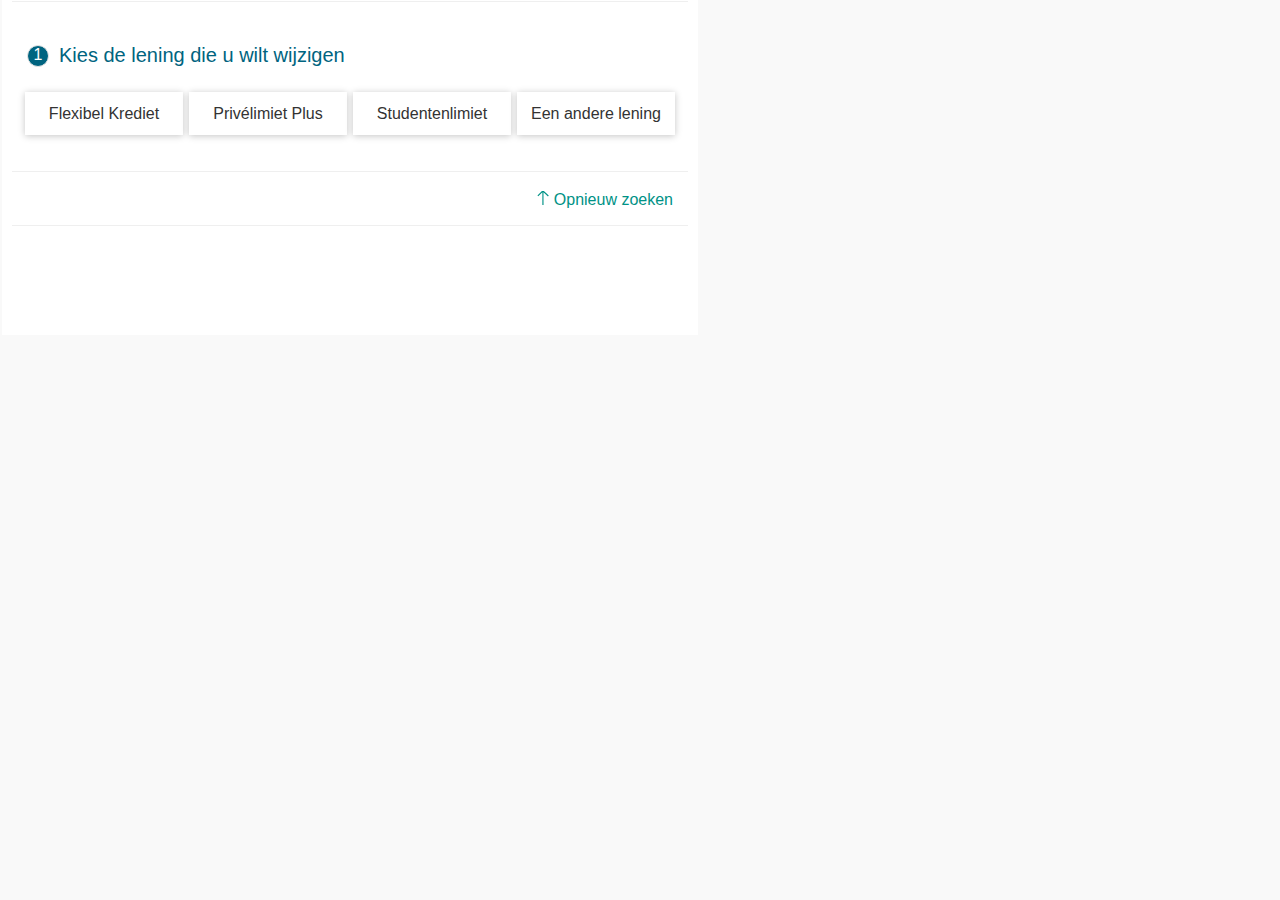
==== commit 51678e2e: "level 1 menu items aangepast" ====
--- a/index.html
+++ b/index.html
@@ -2,7 +2,7 @@
 <!-- saved from url=(0051)https://services.abnamro.nl/zakelijk/ybb/csp/#/cds/ -->
 <html class="no-js"><head><meta http-equiv="Content-Type" content="text/html; charset=UTF-8"><style type="text/css">@charset "UTF-8";[ng\:cloak],[ng-cloak],[data-ng-cloak],[x-ng-cloak],.ng-cloak,.x-ng-cloak,.ng-hide:not(.ng-hide-animate){display:none !important;}ng\:form{display:block;}</style> <meta charset="utf-8"> <title>CSP</title> <meta name="description" content="Customer service page widget"> <meta name="viewport" content="width=device-width"> <!-- Place favicon.ico and apple-touch-icon.png in the root directory --> <link rel="stylesheet" href="./CSP_files/main.9e9943ad.css">  </head><body ng-app="cdswidgetApp" ng-class="{&#39;no-scroll&#39; : noscroll}" class="ng-scope"> <!--[if lt IE 7]>
       <p class="browsehappy">You are using an <strong>outdated</strong> browser. Please <a href="http://browsehappy.com/">upgrade your browser</a> to improve your experience.</p>
-    <![endif]--> <!-- Add your site or application content here --> <div class=""> <!-- uiView:  --><div class="view-container ng-scope" ui-view=""><div class="container cds ng-scope"> <!-- top panel --> <div class="cds-panel top-panel" id="s1"> <div class="step ng-binding">1</div><h3 class="heading ng-binding">Welke vraag heeft u over uw hypotheek?</h3> <p class="ng-binding"></p> <div class="btn-group"> <!-- ngRepeat: option in structure.Options --><div class="option col-xs-12 col-sm-3 ng-scope" ng-repeat="option in structure.Options" opt=""> <button class="btn-lg col-xs-12" ng-click="selectedUnit(option);gotoElement(&#39;s2&#39;);" tabindex="0"> <span class="ng-binding">Welke gegevens kan ik bekijken?</span> </button> </div><!-- end ngRepeat: option in structure.Options --><div class="option col-xs-12 col-sm-3 ng-scope" ng-repeat="option in structure.Options" opt=""> <button class="btn-lg col-xs-12" ng-click="selectedUnit(option);gotoElement(&#39;s2&#39;);" tabindex="0"> <span class="ng-binding">Wijzigen hypotheekgegevens</span> </button> </div><!-- end ngRepeat: option in structure.Options --><div class="option col-xs-12 col-sm-3 ng-scope" ng-repeat="option in structure.Options" opt=""> <button class="btn-lg col-xs-12" ng-click="selectedUnit(option);gotoElement(&#39;s2&#39;);" tabindex="0"> <span class="ng-binding">Mijn persoonlijke situatie wijzigt</span> </button> </div><!-- end ngRepeat: option in structure.Options --><div class="option col-xs-12 col-sm-3 ng-scope" ng-repeat="option in structure.Options" opt=""> <button class="btn-lg col-xs-12" ng-click="selectedUnit(option);gotoElement(&#39;s2&#39;);" tabindex="0"> <span class="ng-binding">Actuele woononderwerpen</span> </button> </div><!-- end ngRepeat: option in structure.Options --> </div> <div class="link-group"> </div> </div> <!-- end top panel --> <!-- step 2--> <div class="cds-panel ng-hide" ng-class="{&#39;last&#39;: oLength[2] == true}" ng-hide="!option_slct[2]" id="s2" c-panel="" aria-hidden="true"> <div class="step ng-binding"></div><h3 class="heading ng-binding"><span class="glyphicon glyphicon-remove" aria-hidden="true" ng-hide="false" ng-click="unselectUnit(option_content[2]);" close-opt="" role="button" tabindex="0"></span></h3> <p class="ng-binding"></p> <div class="btn-group"> <!-- ngRepeat: option2 in option_content[2].Options --> </div> <div class="link-group"> <!-- ngRepeat: link2 in option_content[2].descriptionLinks --></div> </div> <!-- step 3 --> <div class="cds-panel ng-hide" ng-class="{&#39;last&#39;: oLength[3] == true}" ng-hide="!option_slct[3]" id="s3" c-panel="" aria-hidden="true"> <div class="step ng-binding"></div><h3 class="heading ng-binding"><span class="glyphicon glyphicon-remove" aria-hidden="true" ng-hide="false" ng-click="unselectUnit(option_content[3]);gotoElement(&#39;s2&#39;);" close-opt="" role="button" tabindex="0"></span></h3> <p class="ng-binding"></p> <div class="btn-group"> <!-- ngRepeat: option3 in option_content[3].Options --> </div> <div class="link-group"> <!-- ngRepeat: link3 in option_content[3].descriptionLinks --></div> </div> <!-- step 4 --> <div class="cds-panel ng-hide" ng-class="{&#39;last&#39;: oLength[4] == true}" ng-hide="!option_slct[4]" id="s4" c-panel="" aria-hidden="true"> <div class="step ng-binding"></div><h3 class="heading ng-binding"><span class="glyphicon glyphicon-remove" aria-hidden="true" ng-hide="false" ng-click="unselectUnit(option_content[4]);gotoElement(&#39;s3&#39;);" close-opt="" role="button" tabindex="0"></span></h3> <p class="ng-binding"></p> <div class="btn-group"> <!-- ngRepeat: option4 in option_content[4].Options --> </div> <!-- ngRepeat: link4 in option_content[4].descriptionLinks --> </div> <!-- step 5 --> <div class="cds-panel ng-hide" ng-class="{&#39;last&#39;: oLength[5] == true}" ng-hide="!option_slct[5]" id="s5" c-panel="" aria-hidden="true"> <div class="step ng-binding"></div><h3 class="heading ng-binding"><span class="glyphicon glyphicon-remove" aria-hidden="true" ng-hide="false" ng-click="unselectUnit(option_content[5]);gotoElement(&#39;s4&#39;);" close-opt="" role="button" tabindex="0"></span></h3> <p class="ng-binding"></p> <div class="btn-group"> <!-- ngRepeat: option5 in option_content[5].Options --> </div> <!-- ngRepeat: link4 in option_content[5].descriptionLinks --> </div> <div class="cds-panel back"> <a class="cds-link up right" href="" ng-click="deselectAll();gotoElement(&#39;s1&#39;);" reset-opt="" tabindex="0">Opnieuw zoeken</a> </div> <!-- contact footer --> <div id="footer" class="cds-contact"> </div> <!-- end footer--> </div></div> </div> <script src="./CSP_files/vendor.250580b6.js"></script> <script src="./CSP_files/scripts.bd668802.js"></script> <script type="text/javascript">if (location.hostname === 'services.abnamro.nl') {
+    <![endif]--> <!-- Add your site or application content here --> <div class=""> <!-- uiView:  --><div class="view-container ng-scope" ui-view=""><div class="container cds ng-scope"> <!-- top panel --> <div class="cds-panel top-panel" id="s1"> <div class="step ng-binding">1</div><h3 class="heading ng-binding">Kies de lening die u wilt wijzigen</h3> <p class="ng-binding"></p> <div class="btn-group"> <!-- ngRepeat: option in structure.Options --><div class="option col-xs-12 col-sm-3 ng-scope" ng-repeat="option in structure.Options" opt=""> <button class="btn-lg col-xs-12" ng-click="selectedUnit(option);gotoElement(&#39;s2&#39;);" tabindex="0"> <span class="ng-binding">Flexibel Krediet</span> </button> </div><!-- end ngRepeat: option in structure.Options --><div class="option col-xs-12 col-sm-3 ng-scope" ng-repeat="option in structure.Options" opt=""> <button class="btn-lg col-xs-12" ng-click="selectedUnit(option);gotoElement(&#39;s2&#39;);" tabindex="0"> <span class="ng-binding">Privélimiet Plus</span> </button> </div><!-- end ngRepeat: option in structure.Options --><div class="option col-xs-12 col-sm-3 ng-scope" ng-repeat="option in structure.Options" opt=""> <button class="btn-lg col-xs-12" ng-click="selectedUnit(option);gotoElement(&#39;s2&#39;);" tabindex="0"> <span class="ng-binding">Studentenlimiet</span> </button> </div><!-- end ngRepeat: option in structure.Options --><div class="option col-xs-12 col-sm-3 ng-scope" ng-repeat="option in structure.Options" opt=""> <button class="btn-lg col-xs-12" ng-click="selectedUnit(option);gotoElement(&#39;s2&#39;);" tabindex="0"> <span class="ng-binding">Een andere lening</span> </button> </div><!-- end ngRepeat: option in structure.Options --> </div> <div class="link-group"> </div> </div> <!-- end top panel --> <!-- step 2--> <div class="cds-panel ng-hide" ng-class="{&#39;last&#39;: oLength[2] == true}" ng-hide="!option_slct[2]" id="s2" c-panel="" aria-hidden="true"> <div class="step ng-binding"></div><h3 class="heading ng-binding"><span class="glyphicon glyphicon-remove" aria-hidden="true" ng-hide="false" ng-click="unselectUnit(option_content[2]);" close-opt="" role="button" tabindex="0"></span></h3> <p class="ng-binding"></p> <div class="btn-group"> <!-- ngRepeat: option2 in option_content[2].Options --> </div> <div class="link-group"> <!-- ngRepeat: link2 in option_content[2].descriptionLinks --></div> </div> <!-- step 3 --> <div class="cds-panel ng-hide" ng-class="{&#39;last&#39;: oLength[3] == true}" ng-hide="!option_slct[3]" id="s3" c-panel="" aria-hidden="true"> <div class="step ng-binding"></div><h3 class="heading ng-binding"><span class="glyphicon glyphicon-remove" aria-hidden="true" ng-hide="false" ng-click="unselectUnit(option_content[3]);gotoElement(&#39;s2&#39;);" close-opt="" role="button" tabindex="0"></span></h3> <p class="ng-binding"></p> <div class="btn-group"> <!-- ngRepeat: option3 in option_content[3].Options --> </div> <div class="link-group"> <!-- ngRepeat: link3 in option_content[3].descriptionLinks --></div> </div> <!-- step 4 --> <div class="cds-panel ng-hide" ng-class="{&#39;last&#39;: oLength[4] == true}" ng-hide="!option_slct[4]" id="s4" c-panel="" aria-hidden="true"> <div class="step ng-binding"></div><h3 class="heading ng-binding"><span class="glyphicon glyphicon-remove" aria-hidden="true" ng-hide="false" ng-click="unselectUnit(option_content[4]);gotoElement(&#39;s3&#39;);" close-opt="" role="button" tabindex="0"></span></h3> <p class="ng-binding"></p> <div class="btn-group"> <!-- ngRepeat: option4 in option_content[4].Options --> </div> <!-- ngRepeat: link4 in option_content[4].descriptionLinks --> </div> <!-- step 5 --> <div class="cds-panel ng-hide" ng-class="{&#39;last&#39;: oLength[5] == true}" ng-hide="!option_slct[5]" id="s5" c-panel="" aria-hidden="true"> <div class="step ng-binding"></div><h3 class="heading ng-binding"><span class="glyphicon glyphicon-remove" aria-hidden="true" ng-hide="false" ng-click="unselectUnit(option_content[5]);gotoElement(&#39;s4&#39;);" close-opt="" role="button" tabindex="0"></span></h3> <p class="ng-binding"></p> <div class="btn-group"> <!-- ngRepeat: option5 in option_content[5].Options --> </div> <!-- ngRepeat: link4 in option_content[5].descriptionLinks --> </div> <div class="cds-panel back"> <a class="cds-link up right" href="" ng-click="deselectAll();gotoElement(&#39;s1&#39;);" reset-opt="" tabindex="0">Opnieuw zoeken</a> </div> <!-- contact footer --> <div id="footer" class="cds-contact"> </div> <!-- end footer--> </div></div> </div> <script src="./CSP_files/vendor.250580b6.js"></script> <script src="./CSP_files/scripts.bd668802.js"></script> <script type="text/javascript">if (location.hostname === 'services.abnamro.nl') {
             document.write('<script src="https://www.abnamro.nl/nl/includes/js/s_code_extern.js" type="text/javascript"><\/script>');
         } else {
             document.write('<script src="https://www.abnamro.nl/nl/includes/js/s_code_extern_test.js" type="text/javascript"><\/script>');
